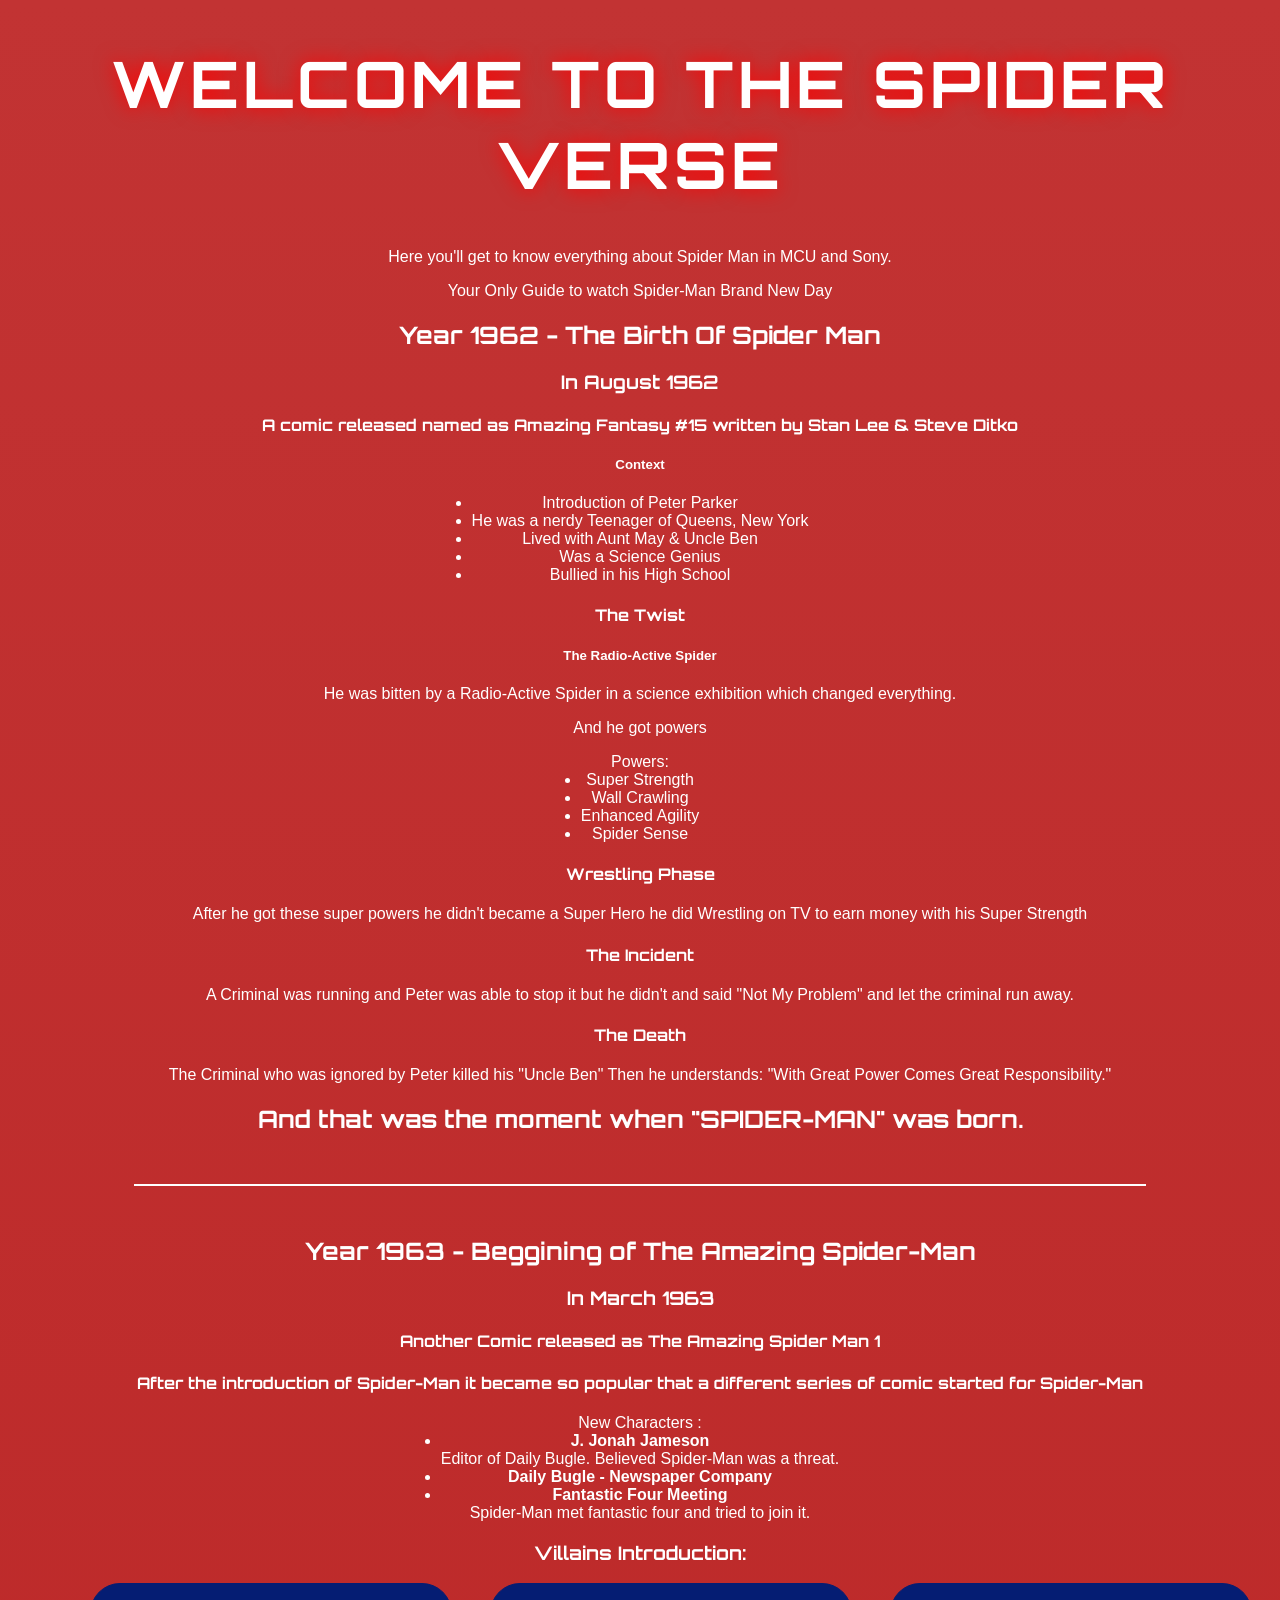
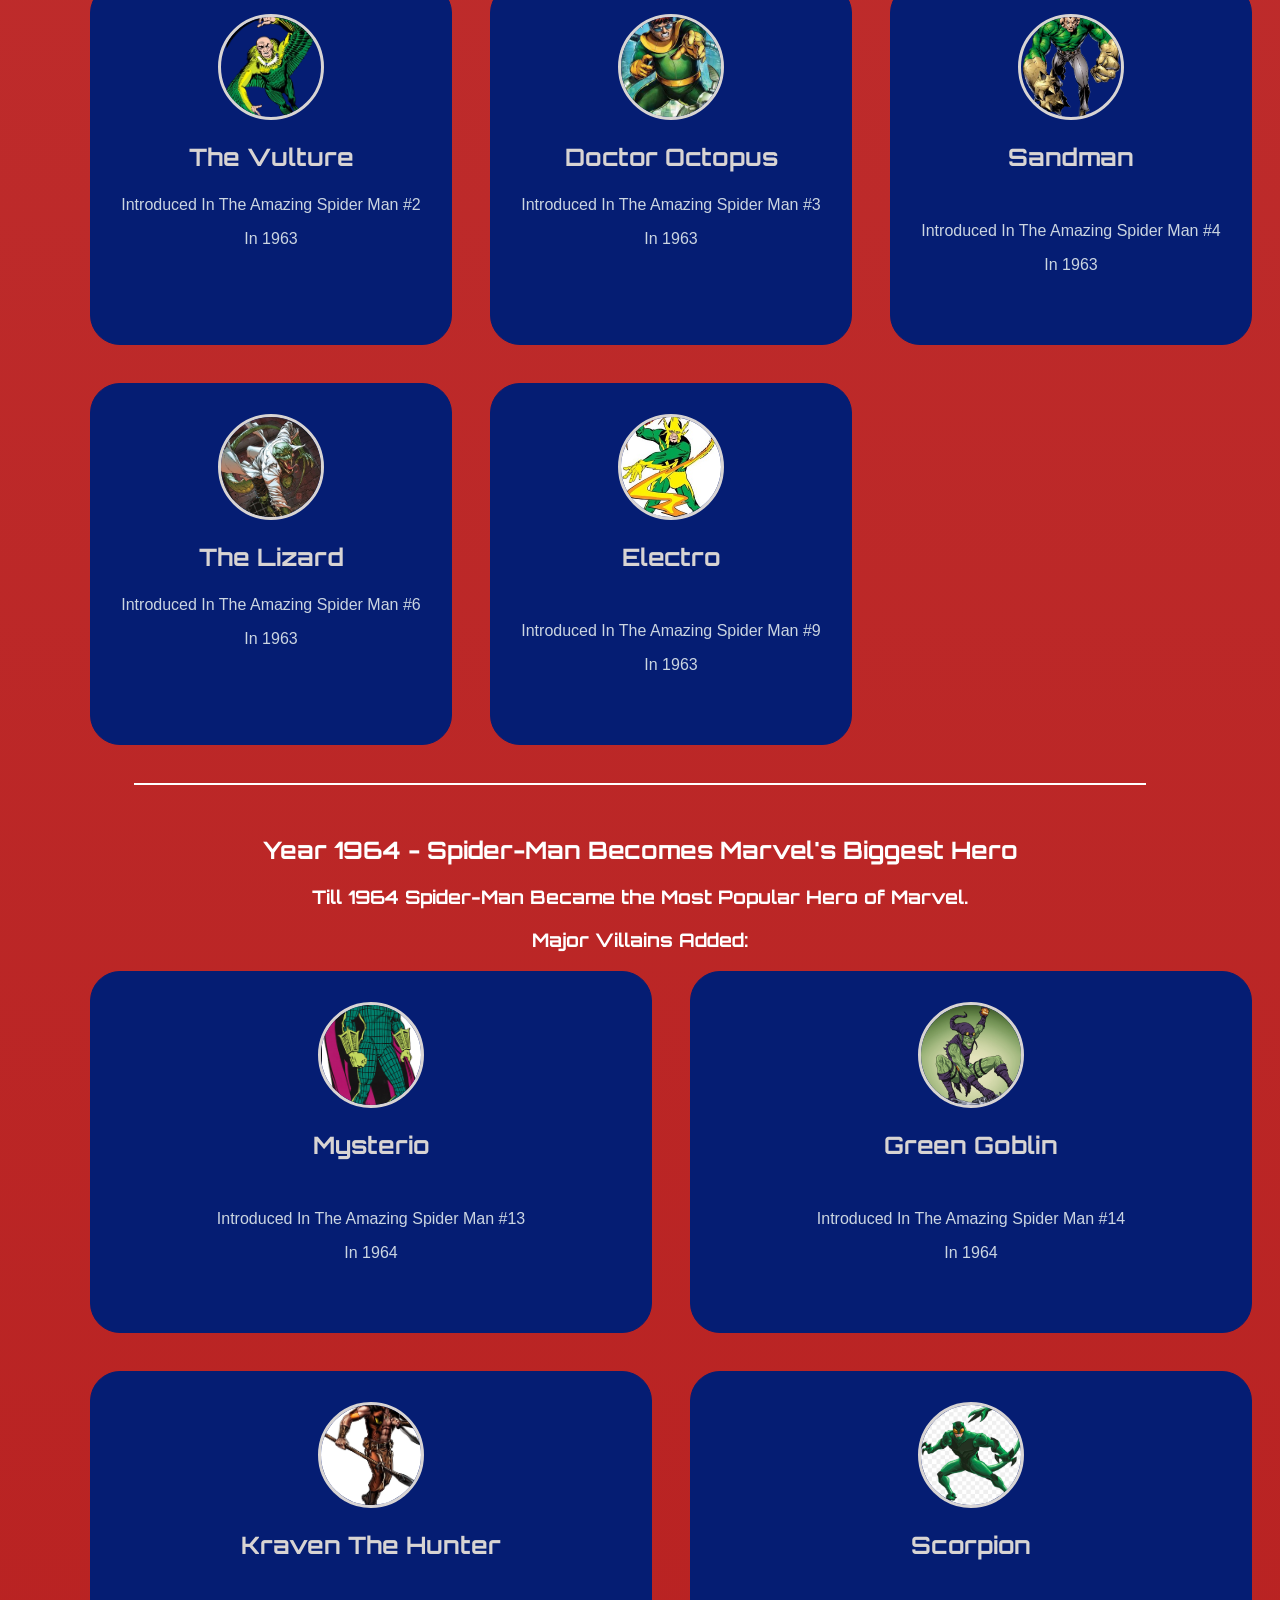
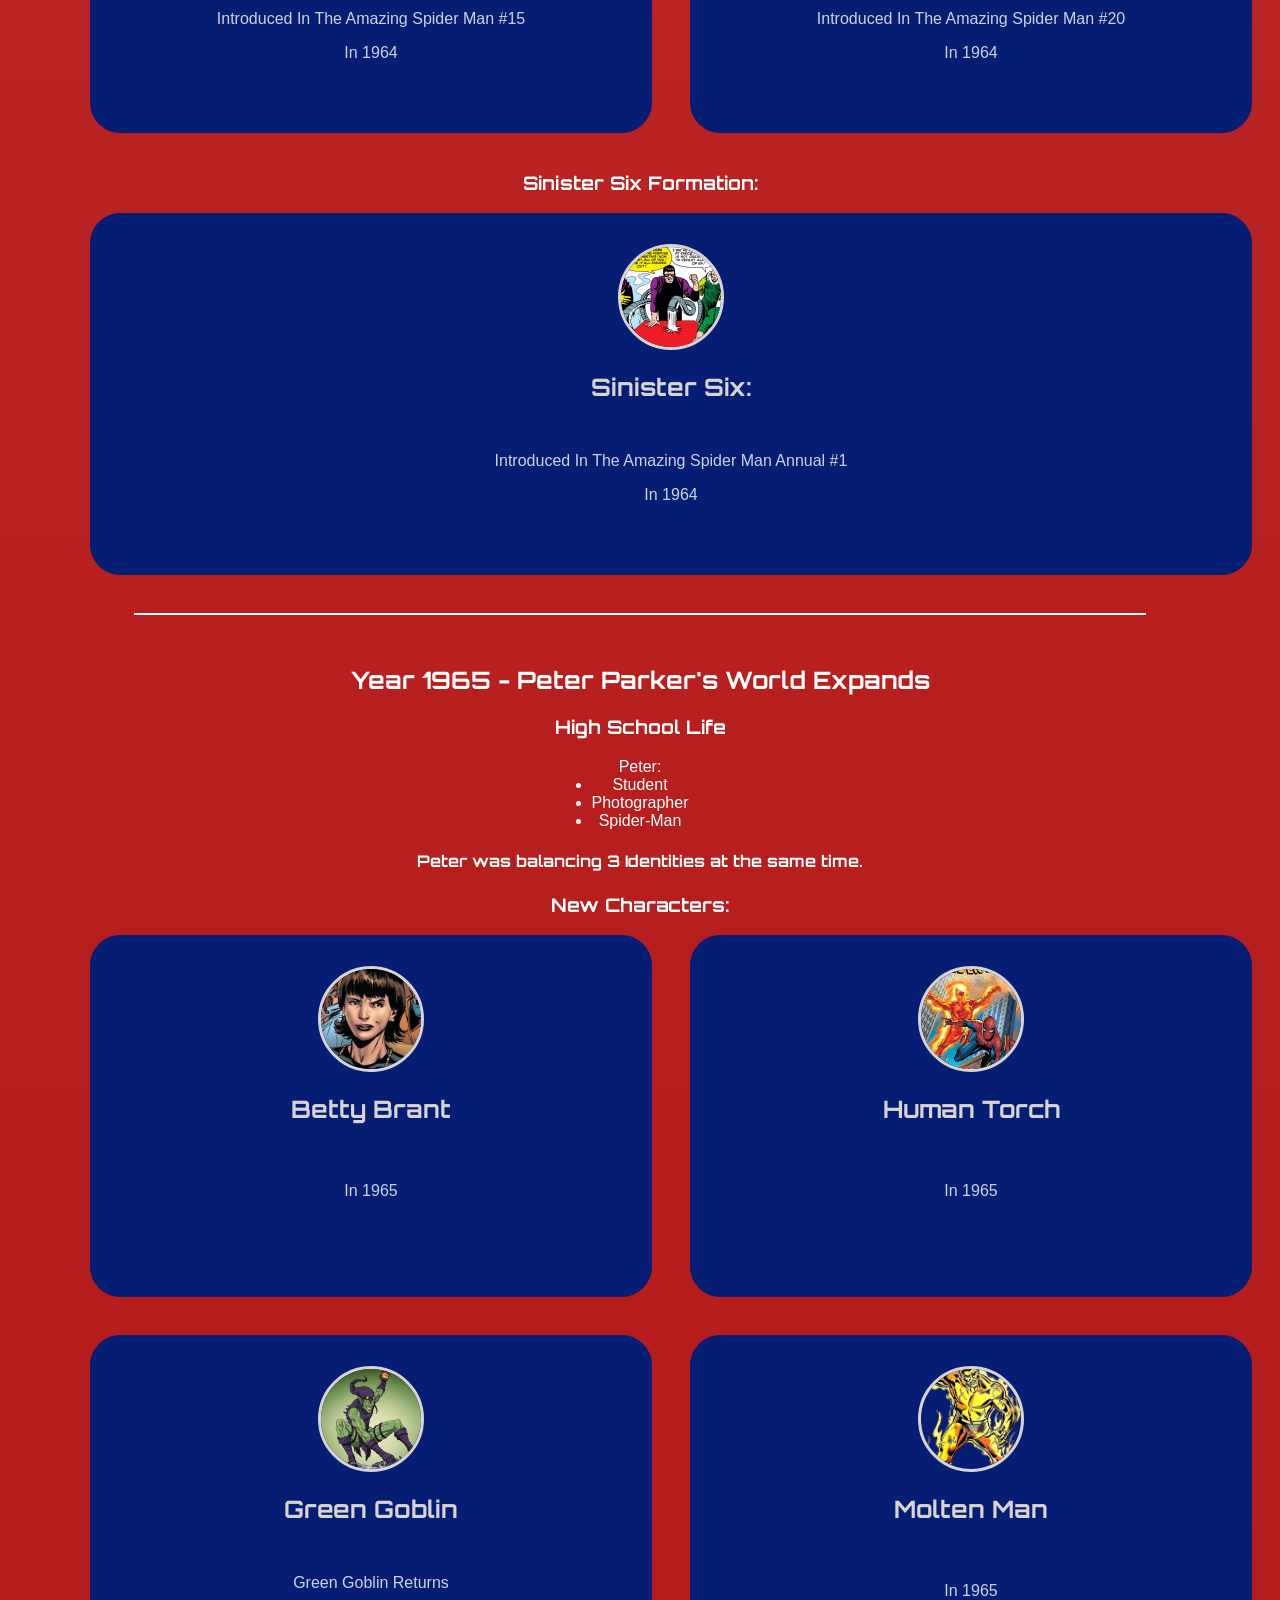
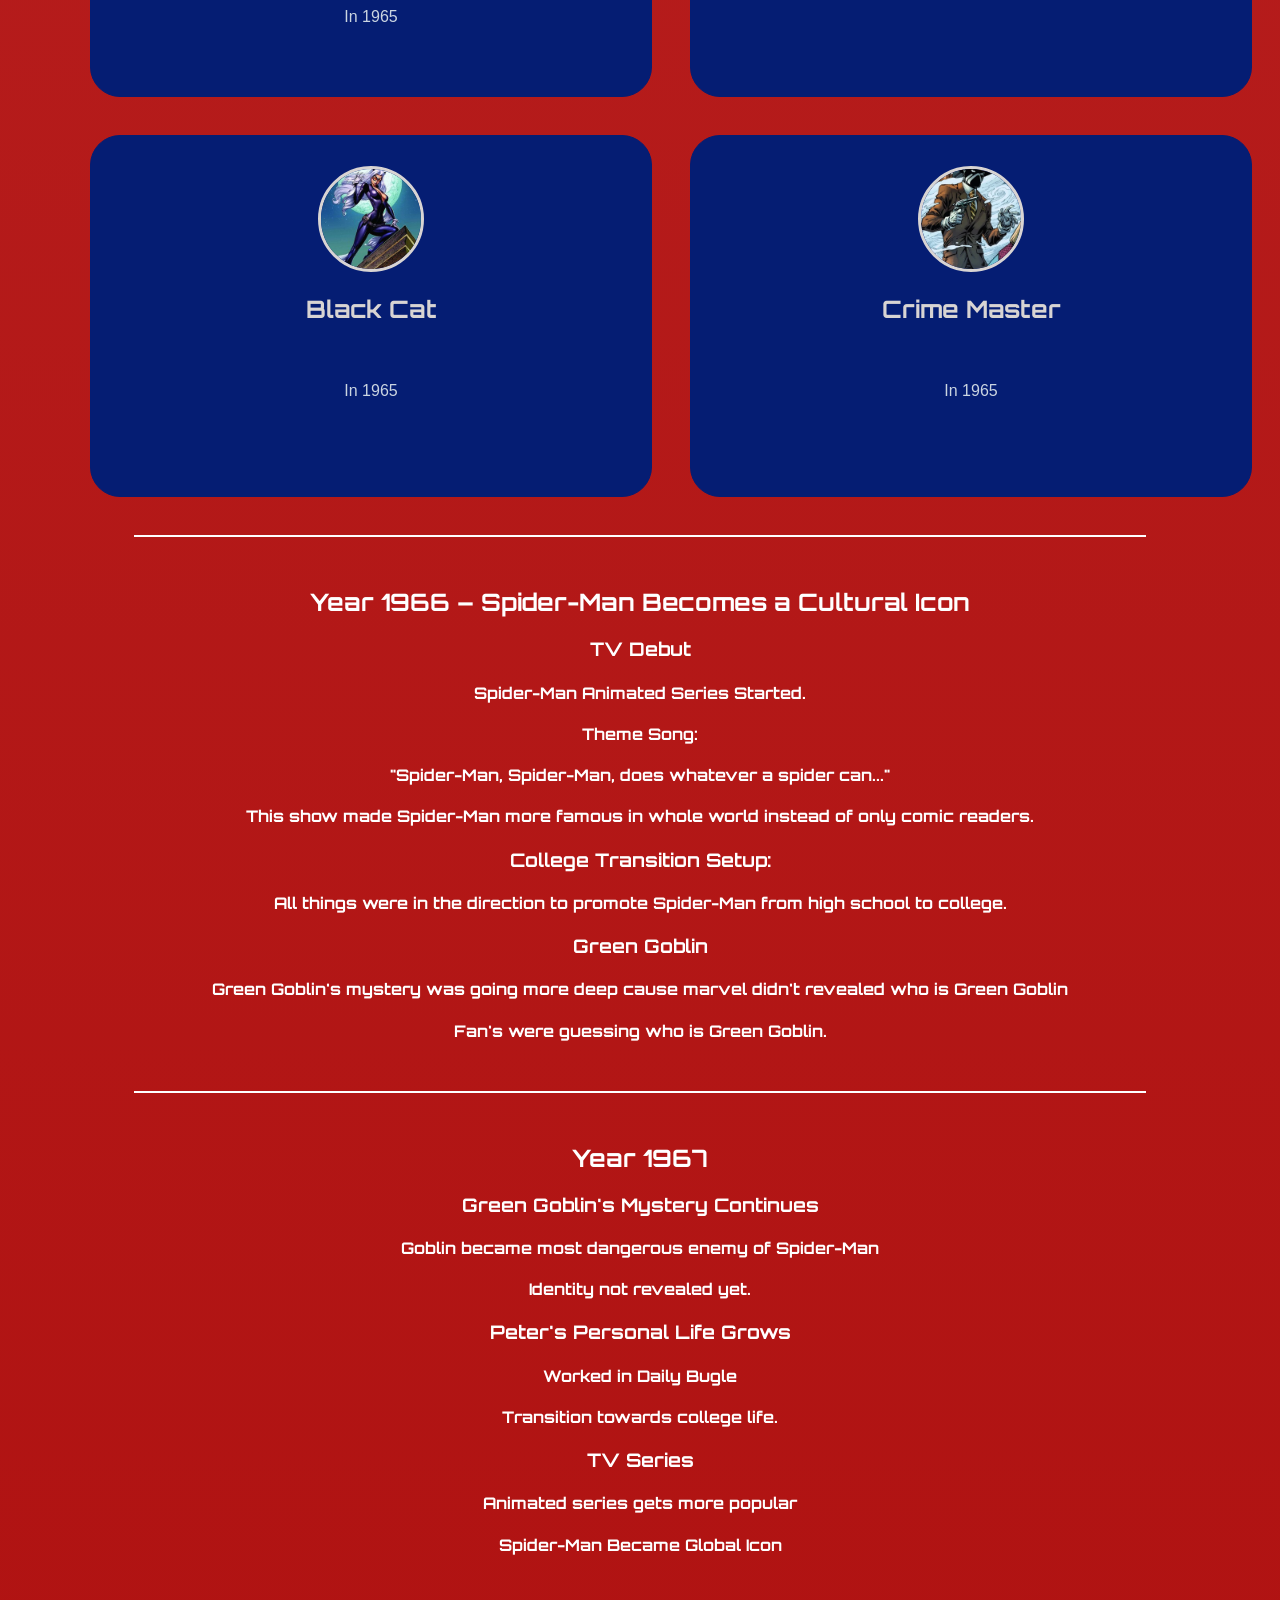
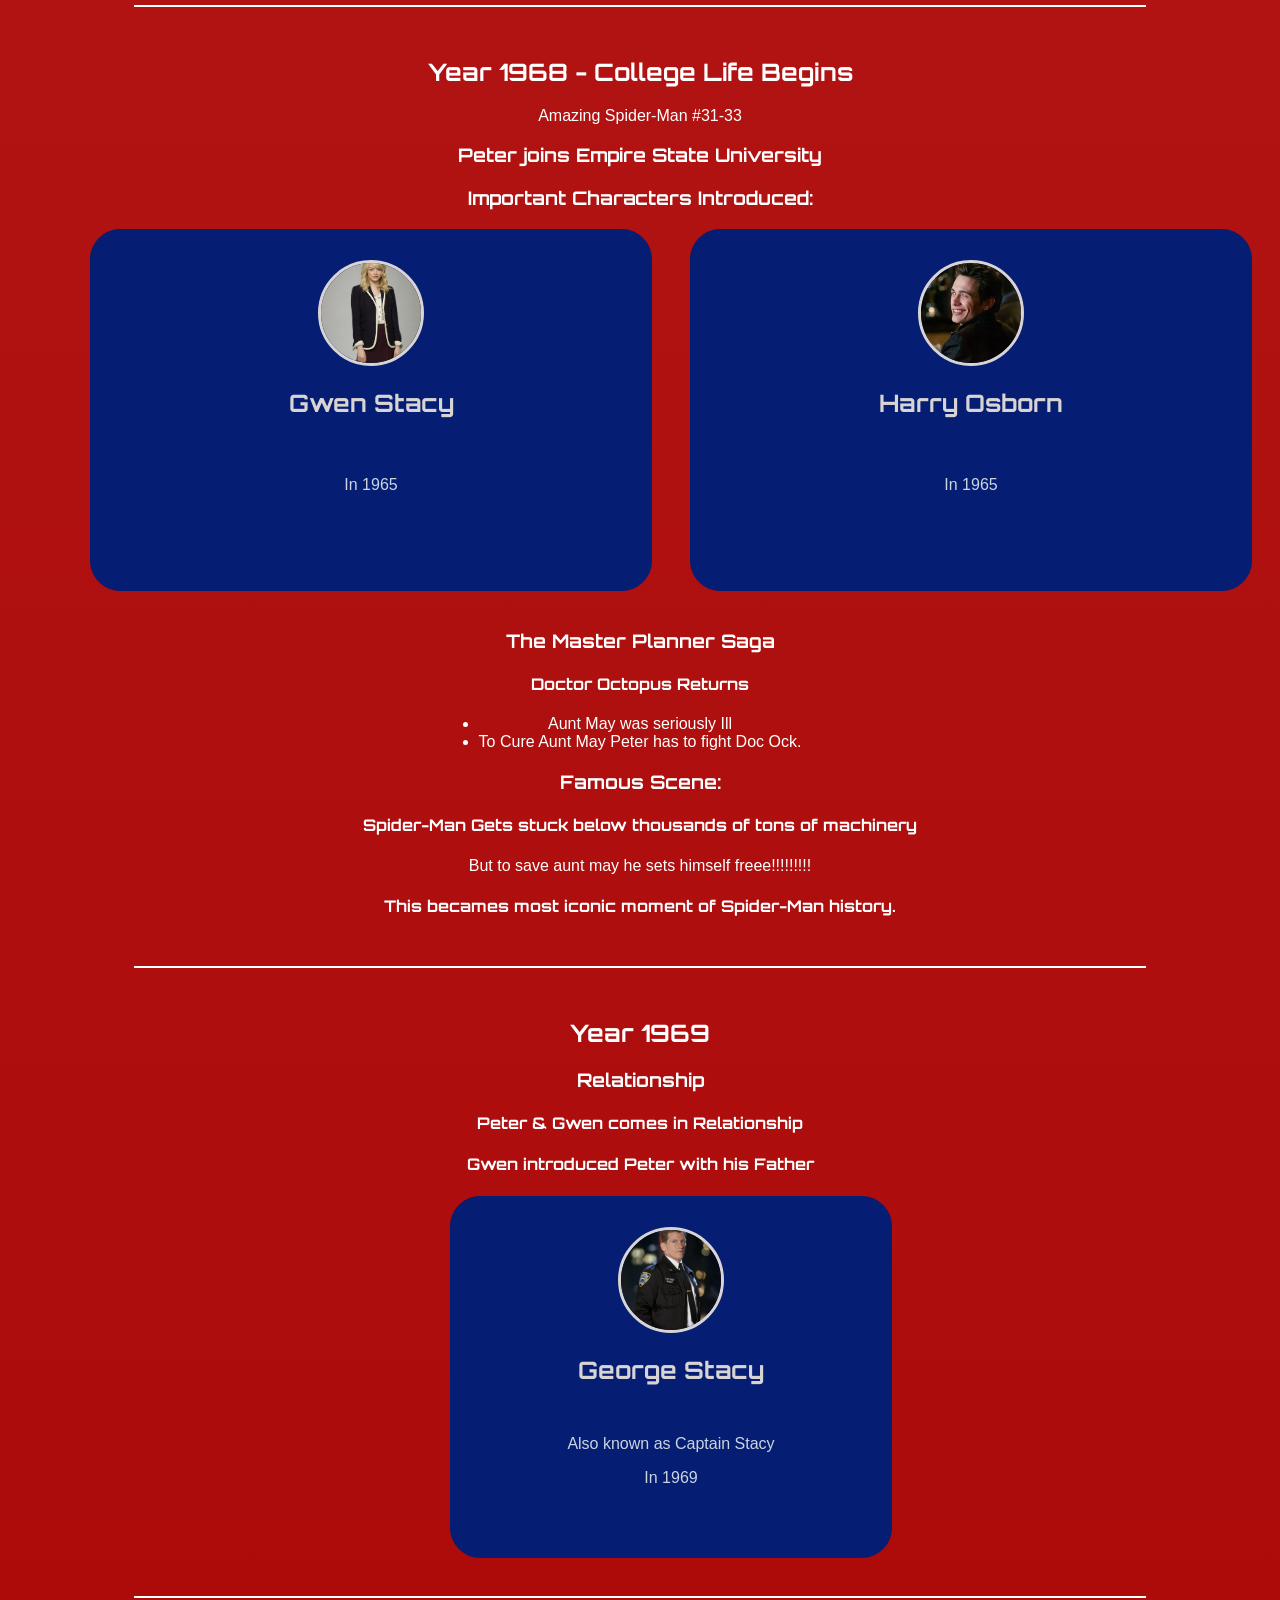
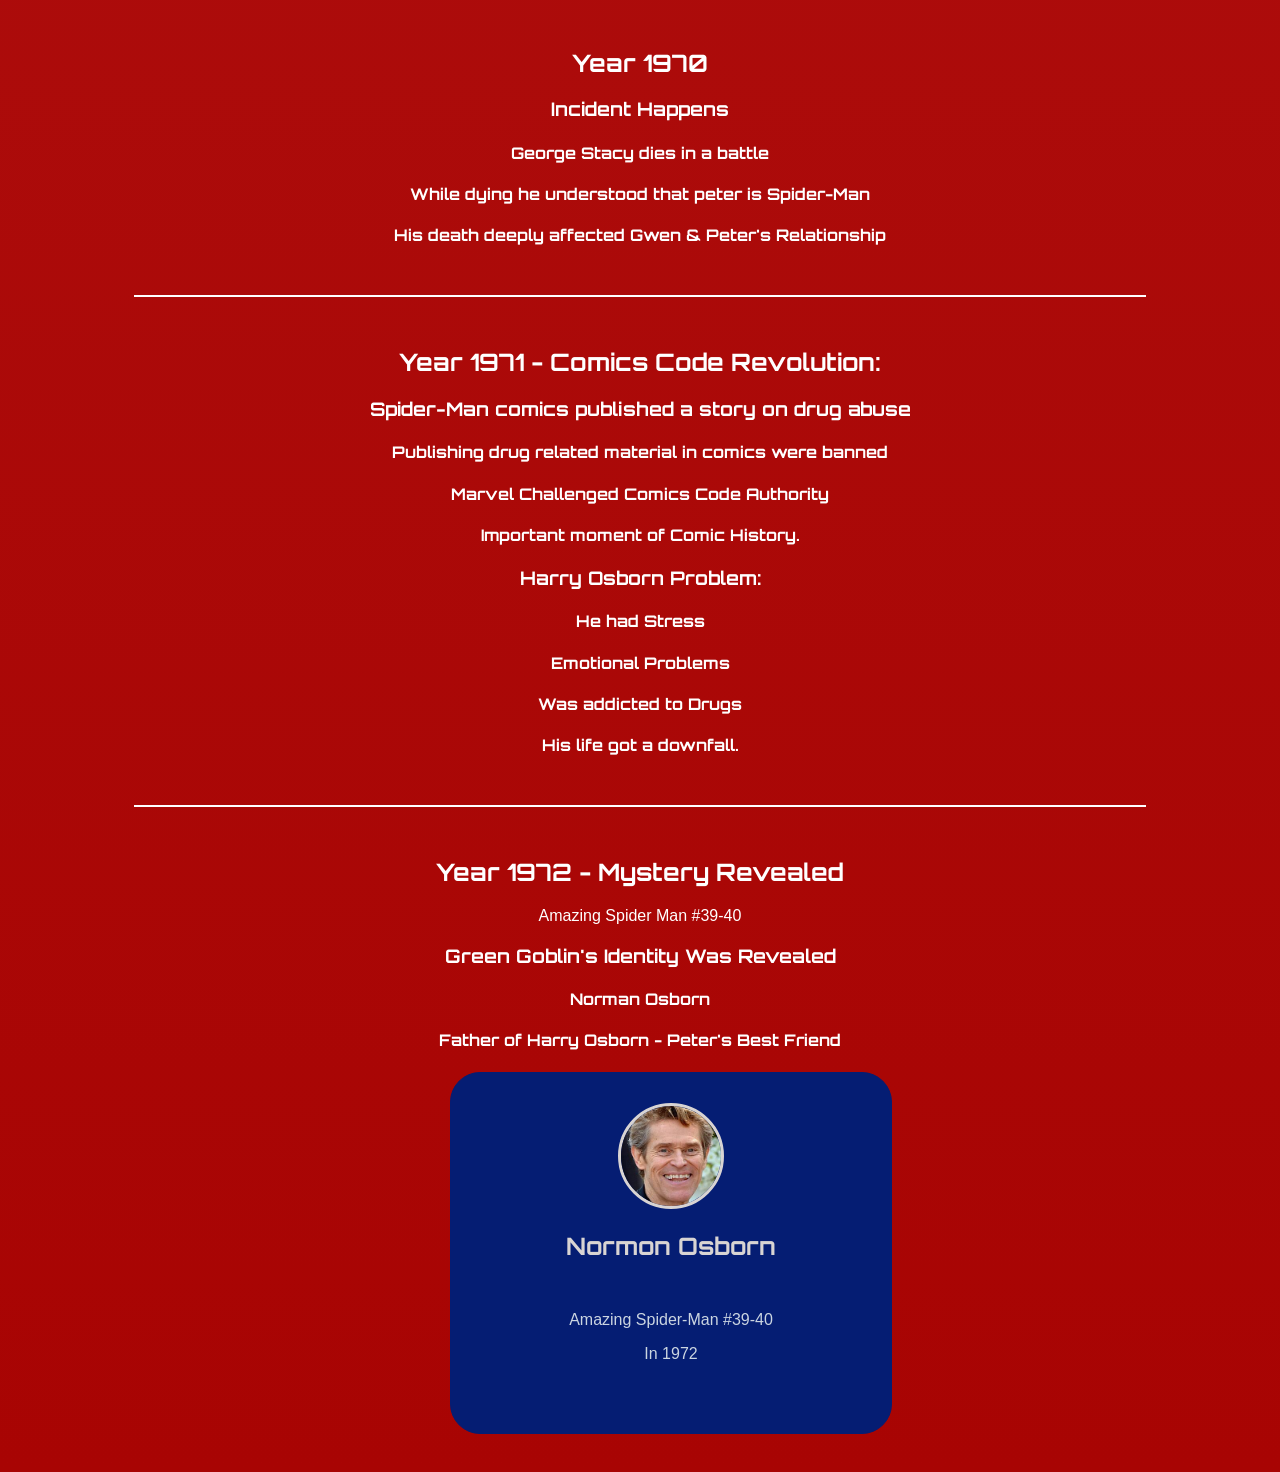
==== Comics Era.html @ 8f7ee45f "written till year 1972 many more to go currently its only comics page and my landind page, movie pag" ====
<!DOCTYPE html>

<html lang="en">

    <head>

        <title>The Spider Man Verse</title>
        <link rel="stylesheet" href="css/Comics Era.css">
        <link href="https://fonts.googleapis.com/css2?family=Orbitron:wght@400;700&display=swap" rel="stylesheet">

    </head>

    <body>

        <h1>Welcome to the Spider Verse</h1>
        <p>Here you'll get to know everything about Spider Man in MCU and Sony.</p>
        <p>Your Only Guide to watch Spider-Man Brand New Day</p>

        <h2>Year 1962 - The Birth Of Spider Man</h2>

        <h3>In August 1962</h3>

        <h4>A comic released named as Amazing Fantasy #15 written by Stan Lee & Steve Ditko</h4>

        <h5>Context</h5>
        <ul>

            <li>Introduction of Peter Parker</li>
            <li>He was a nerdy Teenager of Queens, New York</li>
            <li>Lived with Aunt May & Uncle Ben</li>
            <li>Was a Science Genius</li>
            <li>Bullied in his High School</li>


        </ul>

        <h4>The Twist</h4>
        <h5>The Radio-Active Spider</h5>

        <p>He was bitten by a Radio-Active Spider in a science exhibition which changed everything.</p>
        <p>And he got powers</p>

        <ul>Powers:

            <li>Super Strength</li>
            <li>Wall Crawling</li>
            <li>Enhanced Agility</li>
            <li>Spider Sense</li>

        </ul>

        <h4>Wrestling Phase</h4>

        <p>After he got these super powers he didn't became a Super Hero he did Wrestling on TV to earn money with his Super Strength</p>

        <h4>The Incident</h4>

        <p>A Criminal was running and Peter was able to stop it but he didn't and said "Not My Problem" and let the criminal run away.</p>

        <h4>The Death</h4>

        <p>The Criminal who was ignored by Peter killed his "Uncle Ben" 
            Then he understands:
            "With Great Power Comes Great Responsibility." </p>

        <h2>And that was the moment when "SPIDER-MAN" was born.</h2>

       <hr>

        <h2>Year 1963 - Beggining of The Amazing Spider-Man</h2>

        <h3>In March 1963</h3>

        <h4>Another Comic released as The Amazing Spider Man 1</h4>

        <h4>After the introduction of Spider-Man it became so popular that a different series of comic started for Spider-Man</h4>

        <ul>New Characters :

            <li>
                <strong>J. Jonah Jameson</strong>
                <br>
                Editor of Daily Bugle.
                Believed Spider-Man was a threat.
            </li>

            <li><strong>Daily Bugle - Newspaper Company</strong></li>

            <li><strong>Fantastic Four Meeting</strong>
                <br>
                Spider-Man met fantastic four and tried to join it.
            </li>

        </ul>

        <h3>Villains Introduction:</h3>

        <div class="villains-grid-comics-1963">

            <div class="flip-card">

                <div class="flip-inner">

                    <div class="flip-front">

                        <img src="assets/images/villains/Vulture__Adrian_Toomes_-removebg-preview.png">

                        <h3>The Vulture</h3>

                        <p>Introduced In The Amazing Spider Man #2</p>

                        <p>In 1963</p>

                    </div>

                    <div class="flip-back">

                        <p>
                        First Super Powered Villain.
                        </p>

                    </div>

                </div>

            </div>

            <div class="flip-card">

                <div class="flip-inner">

                    <div class="flip-front">

                        <img src="assets/images/villains/Dr._Octopus_Marvel.jpg">

                        <h3>Doctor Octopus</h3>

                        <p>Introduced In The Amazing Spider Man #3</p>

                        <p>In 1963</p>

                    </div>

                    <div class="flip-back">

                        <p>Otto Octavius</p>
                        <p>Four mechanical arms</p>
                        <p>One of the Greatest villain of Spider-Man.</p>
                        

                    </div>

                </div>

            </div>

            <div class="flip-card">

                <div class="flip-inner">

                    <div class="flip-front">

                        <img src="assets/images/villains/Sandman_(Marvel_Comics_character).png">

                        <h3>Sandman</h3>
                        <br>

                        <p>Introduced In The Amazing Spider Man #4</p>

                        <p>In 1963</p>

                    </div>

                    <div class="flip-back">

                        <p>
                        Can convert his body into sand
                        </p>

                    </div>

                </div>

            </div>

            <div class="flip-card">

                <div class="flip-inner">

                    <div class="flip-front">

                        <img src="assets/images/villains/Lizard_(Curt_Connors).jpg">

                        <h3>The Lizard</h3>

                        <p>Introduced In The Amazing Spider Man #6</p>

                        <p>In 1963</p>

                    </div>

                    <div class="flip-back">

                        <p>Dr. Curt Connors</p>
                        <p>Also he was Peter's Mentor.</p>
                        

                    </div>

                </div>

            </div>

            <div class="flip-card">

                <div class="flip-inner">

                    <div class="flip-front">

                        <img src="assets/images/villains/Electro_(Max_Dillon).png">

                        <h3>Electro</h3>
                        <br>

                        <p>Introduced In The Amazing Spider Man #9</p>

                        <p>In 1963</p>

                    </div>

                    <div class="flip-back">

                        <p>
                        Electricity powers.
                        </p>

                    </div>

                </div>

            </div>

        </div>

        <hr>

    <h2>Year 1964 - Spider-Man Becomes Marvel's Biggest Hero</h2>

    <h3>Till 1964 Spider-Man Became the Most Popular Hero of Marvel.</h3>

    <h3>Major Villains Added:</h3>

        <div class="villains-grid-comics-1964">

            <div class="flip-card">

                <div class="flip-inner">

                    <div class="flip-front">

                        <img src="assets/images/villains/Mysterio.png">

                        <h3>Mysterio</h3>
                        <br>

                        <p>Introduced In The Amazing Spider Man #13</p>

                        <p>In 1964</p>

                    </div>

                    <div class="flip-back">

                        <p>Can ceate Illustions</p>
                        <p>Special Effects Expert.</p>
                       

                    </div>

                </div>

            </div>

            <div class="flip-card">

                <div class="flip-inner">

                    <div class="flip-front">

                        <img src="assets/images/villains/green goblin.jpg">

                        <h3>Green Goblin</h3>
                        <br>

                        <p>Introduced In The Amazing Spider Man #14</p>

                        <p>In 1964</p>

                    </div>

                    <div class="flip-back">

                        <p>Future Arch Enemy</p>
                        <p>Identity not revealed yet.</p>
                        

                    </div>

                </div>

            </div>

            <div class="flip-card">

                <div class="flip-inner">

                    <div class="flip-front">

                        <img src="assets/images/villains/Kraven The Hunter.png">

                        <h3>Kraven The Hunter</h3>
                        <br>

                        <p>Introduced In The Amazing Spider Man #15</p>

                        <p>In 1964</p>

                    </div>

                    <div class="flip-back">

                        <p>
                        Hunter Who wanted to make Spider-Man a Trophy.
                        </p>

                    </div>

                </div>

            </div>

            <div class="flip-card">

                <div class="flip-inner">

                    <div class="flip-front">

                        <img src="assets/images/villains/Scorpion.png">

                        <h3>Scorpion</h3>
                        <br>

                        <p>Introduced In The Amazing Spider Man #20</p>

                        <p>In 1964</p>

                    </div>

                    <div class="flip-back">

                        <p>
                        Wad a Result of J. Jonah Jameson's Experiment.
                        </p>

                    </div>

                </div>

            </div>

        </div>

        <h3>Sinister Six Formation:</h3>

            <div class="villains-grid-comics-1964-team">

                <div class="flip-card">

                    <div class="flip-inner">

                        <div class="flip-front">
                            

                            <img src="assets/images/villains/sinister six team.webp">

                            <h3>Sinister Six:</h3>
                            <br>

                            <p>Introduced In The Amazing Spider Man Annual #1</p>

                            <p>In 1964</p>

                        </div>

                        <div class="flip-back team-back">

                            <h3>First Villian Team.</h3>
                            <p>Members:</p>

                                <div class="team">
                            
                                    <div class="team-member">
                                        <img src="assets/images/villains/Dr._Octopus_Marvel.jpg" class="team-image">
                                            Doctor Octopus
                                    </div>

                                    <div class="team-member">
                                        <img src="assets/images/villains/Vulture__Adrian_Toomes_-removebg-preview.png"  class="team-image">
                                        Vulture
                                    </div>

                                    <div class="team-member">
                                        <img src="assets/images/villains/Electro_(Max_Dillon).png"  class="team-image">
                                        Electro
                                    </div>

                                    <div class="team-member">
                                        <img src="assets/images/villains/Mysterio.png"  class="team-image">
                                        Mysterio
                                    </div>

                                    <div class="team-member">
                                        <img src="assets/images/villains/Sandman_(Marvel_Comics_character).png"  class="team-image">
                                        Sandman
                                    </div>

                                    <div class="team-member">
                                        <img src="assets/images/villains/Kraven The Hunter.png"  class="team-image">
                                        Kraven
                                    </div>

                                </div>

                        </div>

                    </div>

                </div>
            
            </div>

        <hr>

        <h2>Year 1965 - Peter Parker's World Expands</h2>
            
            <h3>High School Life</h3>

            <ul>Peter:

                <li>Student</li>
                <li>Photographer</li>
                <li>Spider-Man</li>

            </ul>

            <h4>Peter was balancing 3 Identities at the same time.</h4>

            <h3>New Characters:</h3>

            <div class="friends-grid-comics-1965">

            <div class="flip-card">

                <div class="flip-inner">

                    <div class="flip-front">

                        <img src="assets/images/villains/Bettybrant.jpg">

                        <h3>Betty Brant</h3>
                        <br>

                        <p></p>

                        <p>In 1965</p>

                    </div>

                    <div class="flip-back">

                        <p>Peter's early love interest</p>
                        <p>Worked in Daily Bugle.</p>
                        

                    </div>

                </div>

            </div>

            <div class="flip-card">

                <div class="flip-inner">

                    <div class="flip-front">

                        <img src="assets/images/villains/human torch.jpg">

                        <h3>Human Torch</h3>
                        <br>

                        <p></p>

                        <p>In 1965</p>

                    </div>

                    <div class="flip-back">

                        <p>Spider Man and Human Torch's Friendship</p>
                        <p>Spider Man and Human Torch's Rivalry.</p>
                        

                    </div>

                </div>

            </div>

        </div>

        <div class="villains-grid-comics-1965">

            <div class="flip-card">

                <div class="flip-inner">

                    <div class="flip-front">

                        <img src="assets/images/villains/green goblin.jpg">

                        <h3>Green Goblin</h3>
                        <br>

                        <p>Green Goblin Returns</p>

                        <p>In 1965</p>

                    </div>

                    <div class="flip-back">

                        <p>Started Attacking Repeatedly</p>
                        <p>Started being Popular.</p>
                        

                    </div>

                </div>

            </div>

            <div class="flip-card">

                <div class="flip-inner">

                    <div class="flip-front">

                        <img src="assets/images/villains/Molten_Man_(Mark_Raxton).png">

                        <h3>Molten Man</h3>
                        <br>

                        <p></p>

                        <p>In 1965</p>

                    </div>

                    <div class="flip-back">

                        <p>Former lab assistant to Spencer Smythe</p>
                        <p>Metallic Alloy spilled over His body and was absorbed into his skin..</p>
                        

                    </div>

                </div>

            </div>

            <div class="flip-card">

                <div class="flip-inner">

                    <div class="flip-front">

                        <img src="assets/images/villains/Black_Cat_(Ultimate_Marvel_character).jpg">

                        <h3>Black Cat</h3>
                        <br>

                        <p></p>

                        <p>In 1965</p>

                    </div>

                    <div class="flip-back">

                        <p></p>
                        <p></p>
                        

                    </div>

                </div>

            </div>

            <div class="flip-card">

                <div class="flip-inner">

                    <div class="flip-front">

                        <img src="assets/images/villains/crime master.webp">

                        <h3>Crime Master</h3>
                        <br>

                        <p></p>

                        <p>In 1965</p>

                    </div>

                    <div class="flip-back">

                        <p></p>
                        <p></p>
                        

                    </div>

                </div>

            </div>

        </div>

        <hr>

        <h2>Year 1966 – Spider-Man Becomes a Cultural Icon</h2>

            <h3>TV Debut</h3>
                <h4>Spider-Man Animated Series Started.</h4>
                <h4>Theme Song:</h4>
                <h4>"Spider-Man, Spider-Man, does whatever a spider can..."</h4>
                <h4>This show made Spider-Man more famous in whole world instead of only comic readers.</h4>

            <h3>College Transition Setup:</h3>
                <h4>All things were in the direction to promote Spider-Man from high school to college.</h4>

            <h3>Green Goblin</h3>
                <h4>Green Goblin's mystery was going more deep cause marvel didn't revealed who is Green Goblin</h4>
                <h4>Fan's were guessing who is Green Goblin.</h4>

        <hr>

        <h2>Year 1967</h2>

            <h3>Green Goblin's Mystery Continues</h3>
                <h4>Goblin became most dangerous enemy of Spider-Man</h4>
                <h4>Identity not revealed yet.</h4>

            <h3>Peter's Personal Life Grows</h3>
                <h4>Worked in Daily Bugle</h4>
                <h4>Transition towards college life.</h4>

            <h3>TV Series</h3>
                <h4>Animated series gets more popular</h4>
                <h4>Spider-Man Became Global Icon</h4>

        <hr>

        <h2>Year 1968 - College Life Begins</h2>

        <p>Amazing Spider-Man #31-33</p>

            <h3>Peter joins Empire State University</h3>

            <h3>Important Characters Introduced:</h3>

            <div class="friends-grid-comics-1968">

                <div class="flip-card">

                    <div class="flip-inner">

                        <div class="flip-front">

                            <img src="assets/images/villains/gwen stacy.jpg">

                            <h3>Gwen Stacy</h3>
                            <br>

                            <p></p>

                            <p>In 1965</p>

                        </div>

                        <div class="flip-back">

                            <p>Peter's Classmate</p>
                            <p></p>
                        

                        </div>

                    </div>

                </div>

                <div class="flip-card">

                    <div class="flip-inner">

                        <div class="flip-front">

                            <img src="assets/images/villains/harry osborn.jpg">

                            <h3>Harry Osborn</h3>
                            <br>

                            <p></p>

                            <p>In 1965</p>

                        </div>

                        <div class="flip-back">

                            <p>Peter's Classmate</p>
                            <p></p>
                        

                        </div>

                    </div>

                </div>

            </div>

            <h3>The Master Planner Saga</h3>

                <h4>Doctor Octopus Returns</h4>

                <ul>

                    <li>Aunt May was seriously Ill</li>
                    <li>To Cure Aunt May Peter has to fight Doc Ock.</li>

                </ul>

            <h3>Famous Scene:</h3>
                <h4>Spider-Man Gets stuck below thousands of tons of machinery</h4>
                <p>But to save aunt may he sets himself freee!!!!!!!!!</p>
                <h4>This becames most iconic moment of Spider-Man history.</h4>

        <hr>

        <h2>Year 1969</h2>
            
            <h3>Relationship</h3>
                <h4>Peter & Gwen comes in Relationship</h4>
                <h4>Gwen introduced Peter with his Father</h4>

            <div class="friends-grid-comics-1969">

                <div class="flip-card">

                    <div class="flip-inner">

                        <div class="flip-front">

                            <img src="assets/images/villains/CaptainGeorgeStacy-TASM.webp">

                            <h3>George Stacy</h3>
                            <br>

                            <p>Also known as Captain Stacy</p>

                            <p>In 1969</p>

                        </div>

                        <div class="flip-back">

                            <p>Police Captain</p>
                            <p>Gwen's Father</p>
                            <p>Belived that Spider-Man is a villain not hero</p>
                            <p>Didn't knew that Peter Parker is Spider Man till now.</p>
                        
                        </div>

                    </div>

                </div>

            </div>
            
    <hr>

    <h2>Year 1970</h2>

            <h3>Incident Happens</h3>
                <h4>George Stacy dies in a battle</h4>
                <h4>While dying he understood that peter is Spider-Man</h4>
                <h4>His death deeply affected Gwen & Peter's Relationship</h4>

    <hr>

    <h2>Year 1971 - Comics Code Revolution:</h2>

            <h3>Spider-Man comics published a story on drug abuse</h3>
                <h4>Publishing drug related material in comics were banned</h4>
                <h4>Marvel Challenged Comics Code Authority</h4>
                <h4>Important moment of Comic History.</h4>

            <h3>Harry Osborn Problem:</h3>
                <h4>He had Stress</h4>
                <h4>Emotional Problems</h4>
                <h4>Was addicted to Drugs</h4>
                <h4>His life got a downfall.</h4>

    <hr>

    <h2>Year 1972 - Mystery Revealed</h2>

    <p>Amazing Spider Man #39-40</p>

            <h3>Green Goblin's Identity Was Revealed</h3>
                <h4>Norman Osborn</h4>
                <h4>Father of Harry Osborn - Peter's Best Friend</h4>
                
                <div class="Green-Goblin-Reveal-1972">

                    <div class="flip-card">

                        <div class="flip-inner">

                            <div class="flip-front">

                                <img src="assets/images/villains/norman osborn.jpg">

                                <h3>Normon Osborn</h3>
                                <br>

                                <p>Amazing Spider-Man #39-40</p>

                                <p>In 1972</p>

                            </div>

                            <div class="flip-back">

                                <p>Father of Harry Osborn</p>
                                <p>Green Goblin = Norman Osborn</p>
                                <p>Wanted to kill peter as Green Goblin</p>
                                <p>Forgets everything after the fight when he converts back into Norman.</p>
                        

                            </div>

                        </div>

                    </div>

                </div>    
                
    </body>

</html>
---- css/Comics Era.css ----
body{
    background:
    linear-gradient(
    180deg,
    #c23333,
    #a80403
    );

    color:white;

    font-family:Arial, sans-serif;

    text-align: center;
}

/* Villain Comic Grid */

.villains-grid-comics-1963{
  display:grid;

  grid-template-columns:
  repeat(3,1fr);

  gap:100px;

  width:90%;

  max-width:1100px;

  margin:0 auto 100px;
}

/* MOBILE */

@media(max-width:700px){

  .villains-grid-comics-1963,
  .villains-grid-comics-1964{
  grid-template-columns:1fr;
}

}

/* FLIP CARDS */

.flip-card{
  perspective:1500px;
  
}

.flip-inner{
  position:relative;

  width:100%;
  height:300px;

  transition:transform 0.7s;

  transform-style:preserve-3d;
}

.flip-card:hover .flip-inner{
  transform:rotateY(180deg);
}

.flip-front,
.flip-back{

  position:absolute;

  width:100%;
  height:100%;

  backface-visibility:hidden;

  border-radius:30px;

  padding:30px;

  text-align:center;

  background: #051d73;

  border:1px solid #051d73;
}

.flip-front img{
  width:100px;
  height:100px;

  border-radius:50%;

  object-fit:cover;

  border:3px solid #d8d4d3;
}

.flip-front h3{
  margin-top:18px;

  color: #d8d4d3;

  font-family:'Orbitron';

  font-size:24px;
}

.flip-front p{
  margin-top:8px;
  color:#CBD5E1;
}

.flip-back{
  transform:rotateY(180deg);

  display:flex;
  flex-direction:column;
  justify-content:center;
  align-items:center;

  background:
    linear-gradient(
    135deg,
    #051d73,
    #0a2c9c
);
}

.flip-back p{
  color:white;
  line-height:1.8;
}

.villains-grid-comics-1964{
  display:grid;

  grid-template-columns:
  repeat(2,1fr);

  gap:100px;

  width:90%;

  max-width:1100px;

  margin:0 auto 100px;
}

ul {
    display: table;
    margin: 0 auto;
    padding: 0;
}

hr{
    border:none;
    height:2px;
    background:white;
    width:80%;
    margin:50px auto;
}

h1{
  font-size: 4rem;
  color: white;
  text-transform: uppercase;
  letter-spacing: 4px;
  text-shadow: 0 0 20px red;
}

h1,h2,h3,h4{
  font-family:'Orbitron',sans-serif;
}

.villains-grid-comics-1964-team{
  display:grid;

  grid-template-columns:
  repeat(1,1fr);

  gap:100px;

  width:90%;

  max-width:1100px;

  margin:0 auto 100px;
}

.team{
  display:grid;
  grid-template-columns:repeat(6,1fr);
  gap:20px;
  text-align:center;
}

.team-member{
  display:flex;
  flex-direction:column;
  align-items:center;
}

.team-image{
  width:80px;
  height:80px;
  border-radius:50%;
  object-fit:cover;
}

.team-member p{
  margin-top:10px;
  font-size:14px;
  color:white;
}

.team-back{
  justify-content:flex-start;
  padding-top:20px;
}

.friends-grid-comics-1965 {
  display:grid;

  grid-template-columns:
  repeat(2,1fr);

  gap:100px;

  width:90%;

  max-width:1100px;

  margin:0 auto 100px;
}

.villains-grid-comics-1965{
  display:grid;

  grid-template-columns:
  repeat(2,1fr);

  gap:100px;

  width:90%;

  max-width:1100px;

  margin:0 auto 100px;
}

.friends-grid-comics-1968 {
  display:grid;

  grid-template-columns:
  repeat(2,1fr);

  gap:100px;

  width:90%;

  max-width:1100px;

  margin:0 auto 100px;
}

.friends-grid-comics-1969 {
  display:grid;

  grid-template-columns:
  repeat(1,1fr);

  gap:100px;

  width:30%;

  max-width:1100px;

  margin:0 auto 100px;
}

.Green-Goblin-Reveal-1972 {
  display:grid;

  grid-template-columns:
  repeat(1,1fr);

  gap:100px;

  width:30%;

  max-width:1100px;

  margin:0 auto 100px;
}
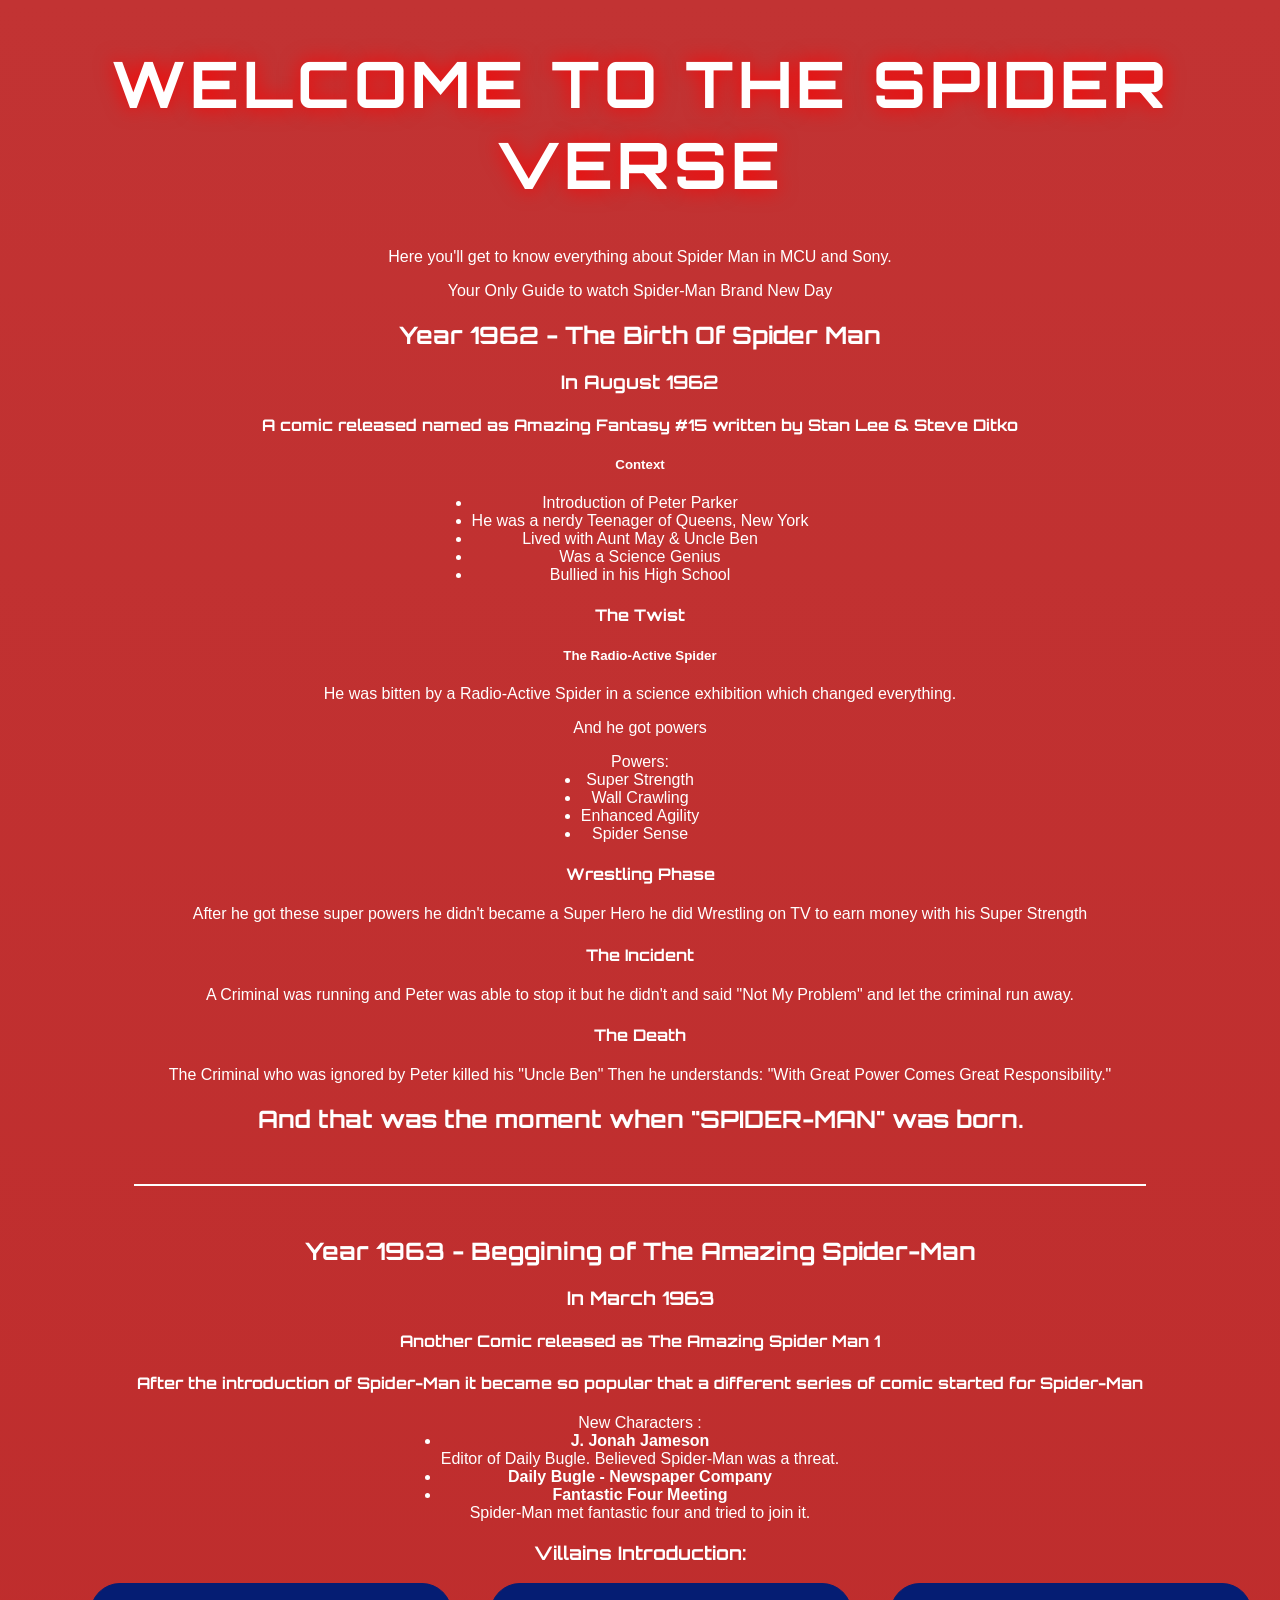
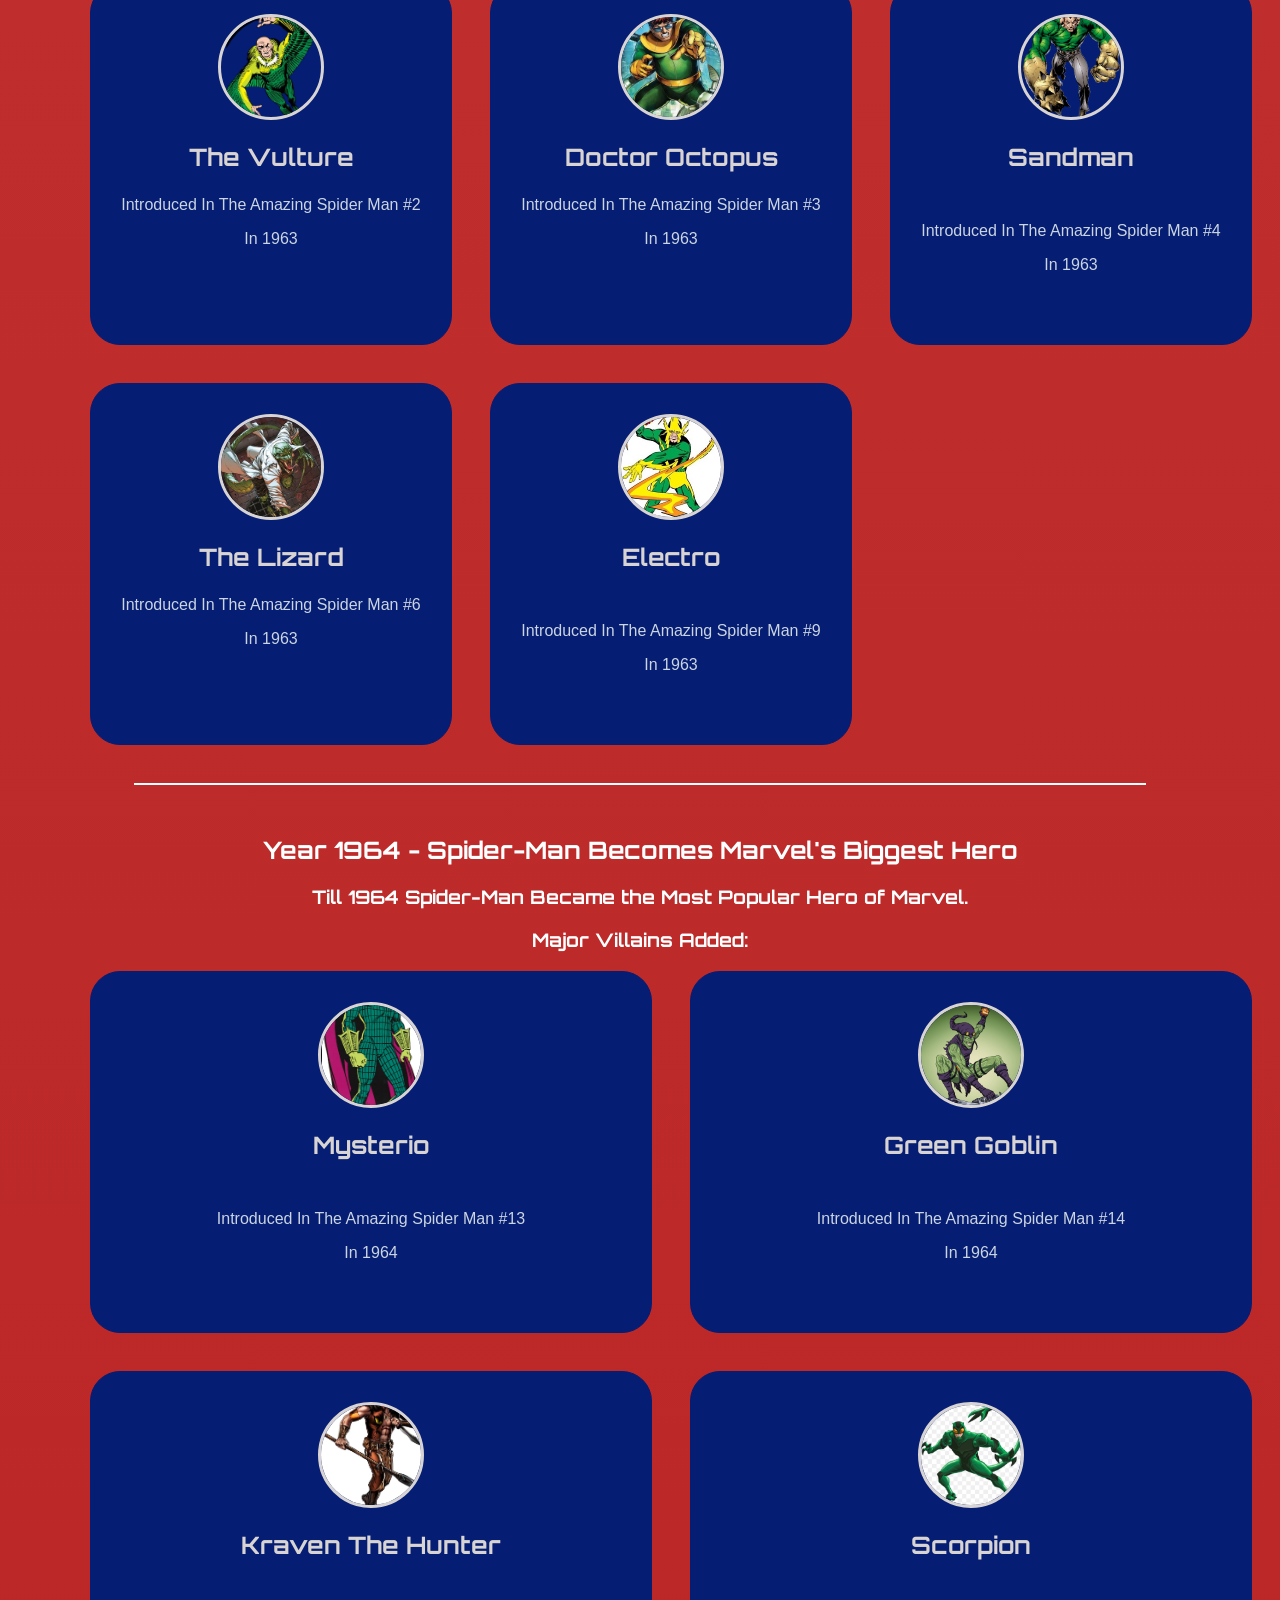
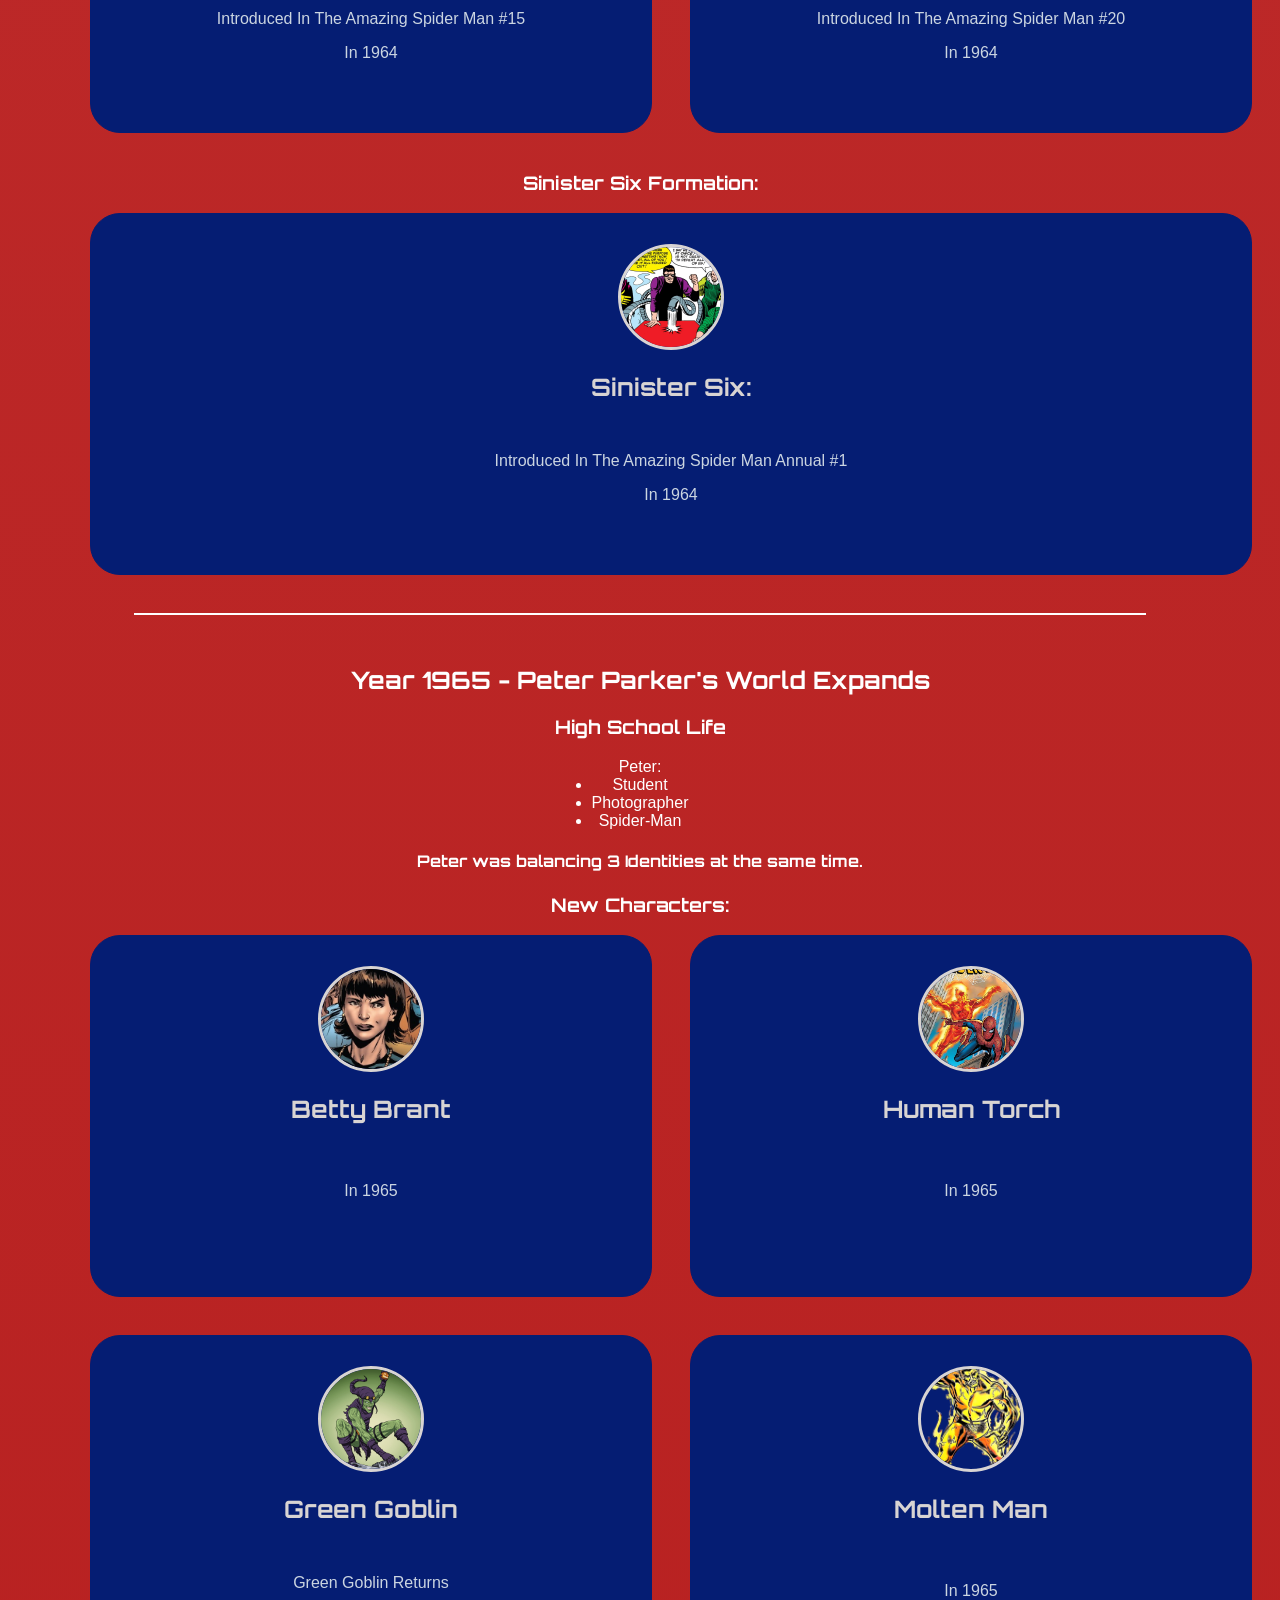
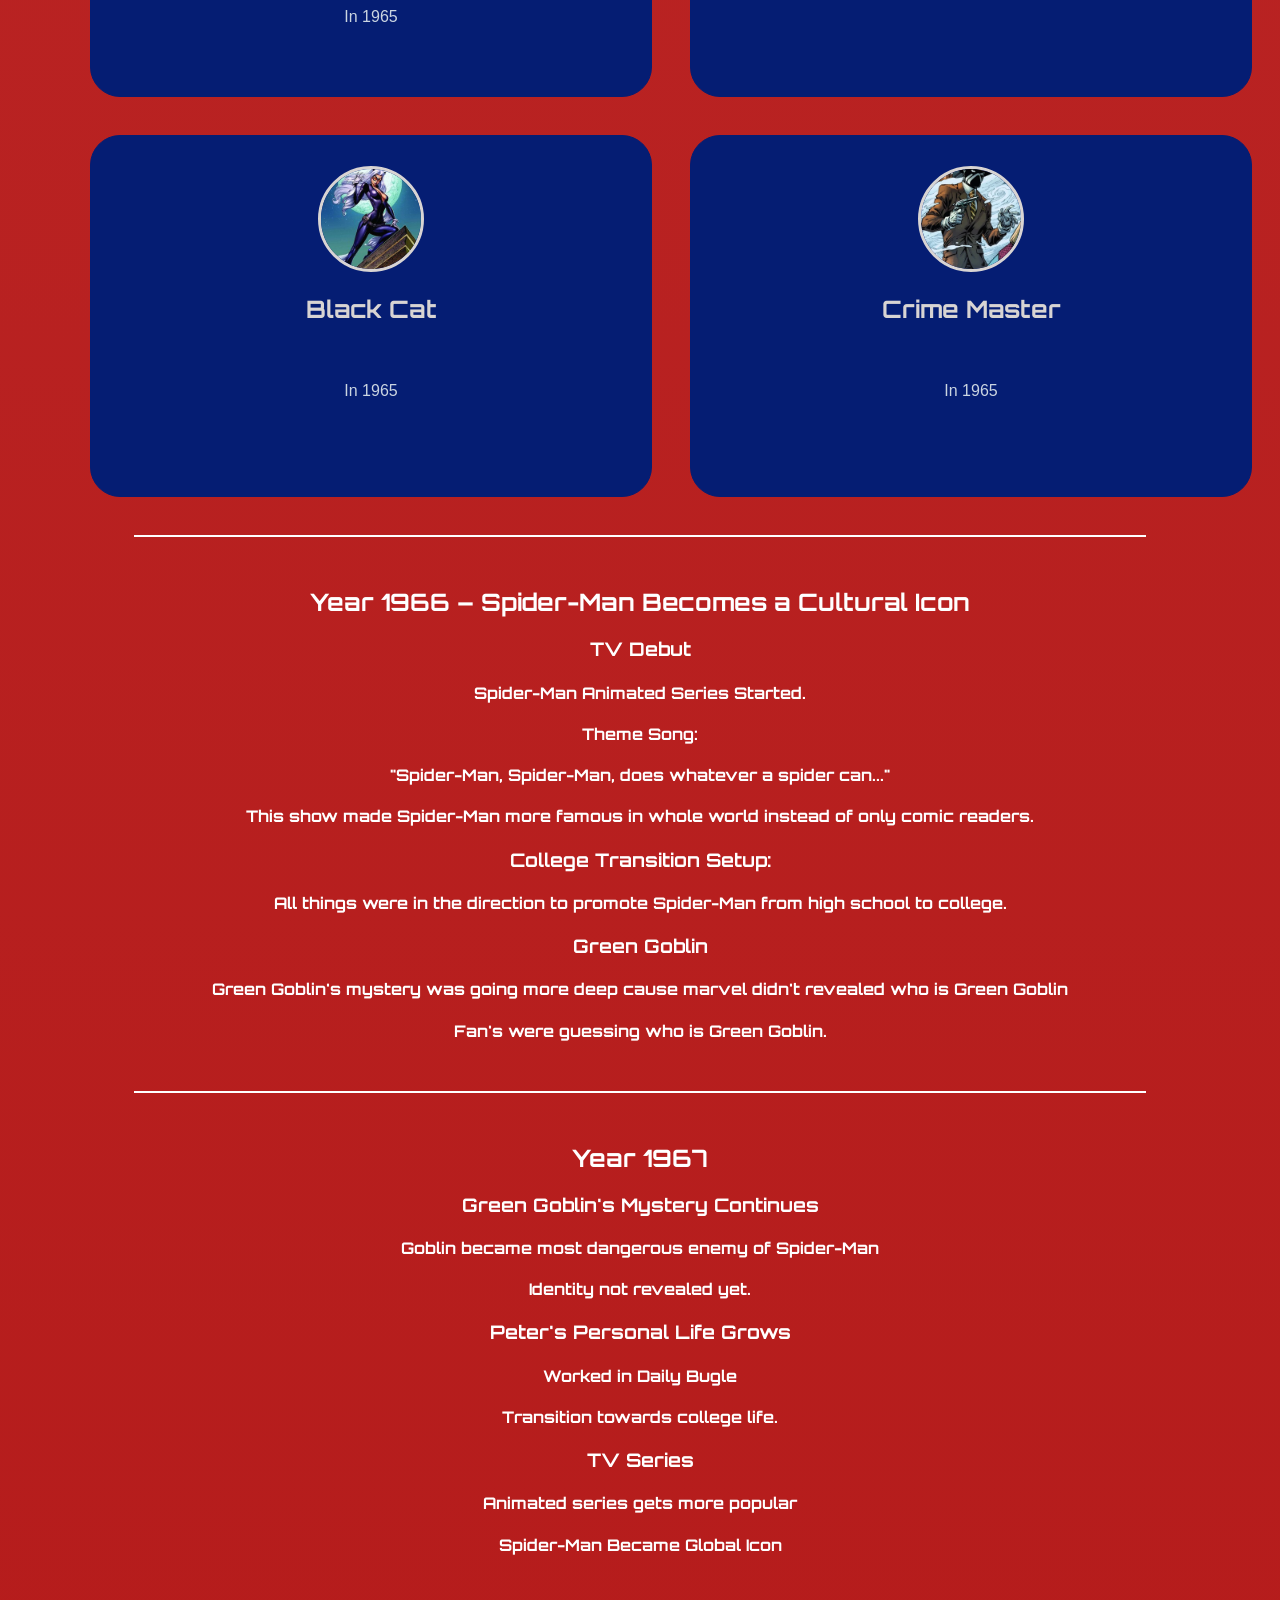
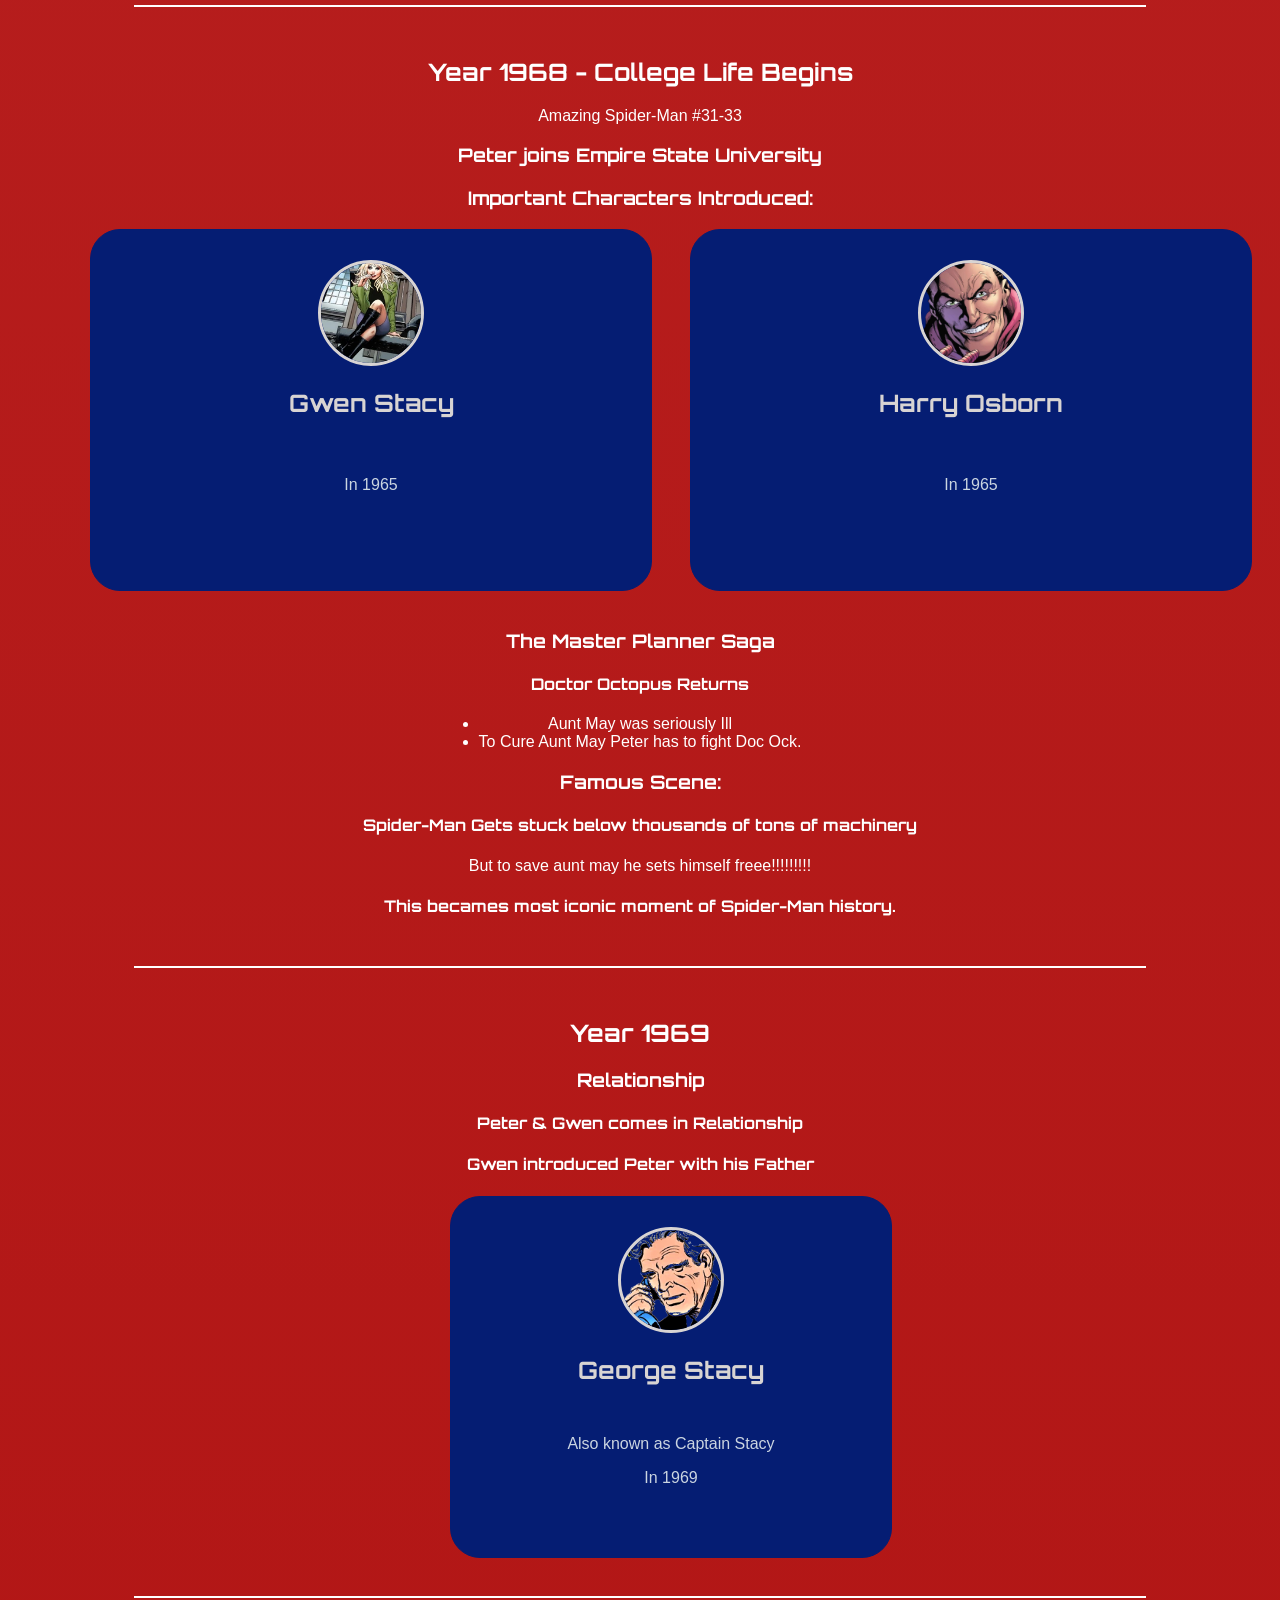
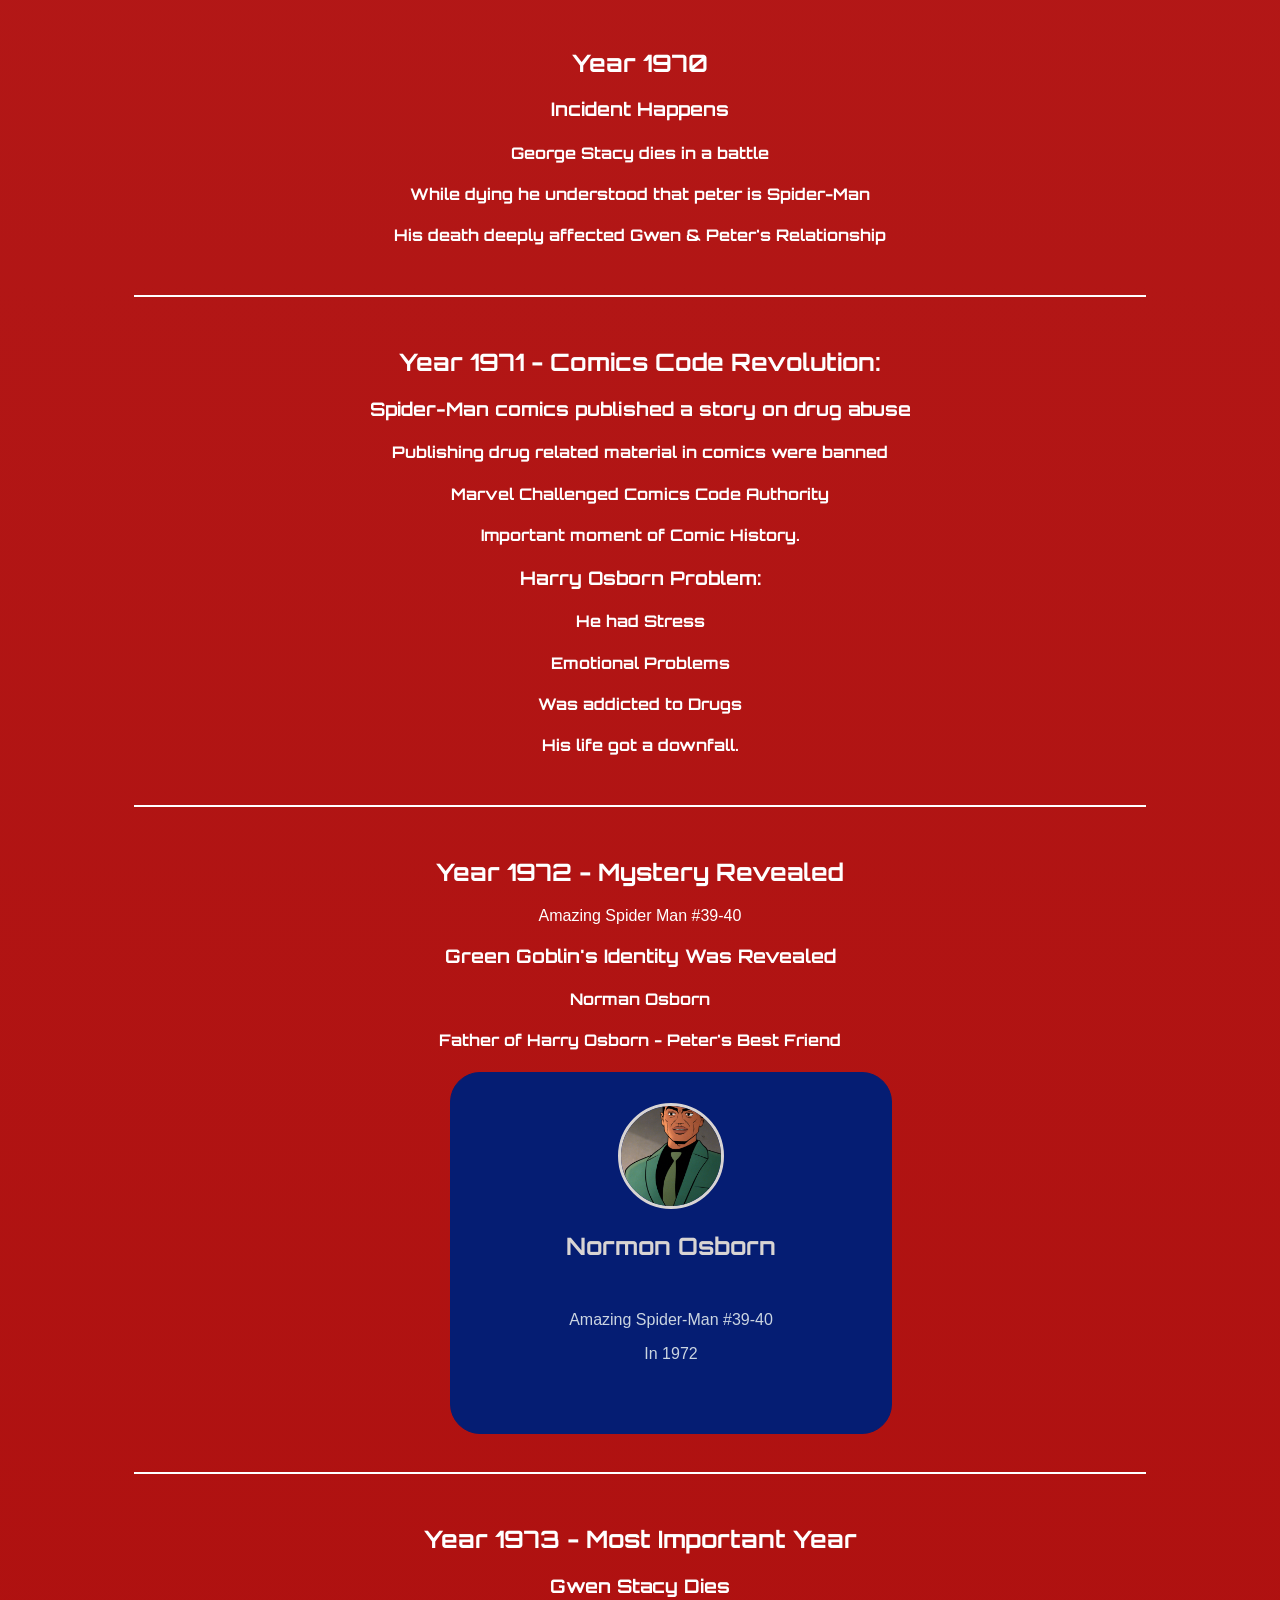
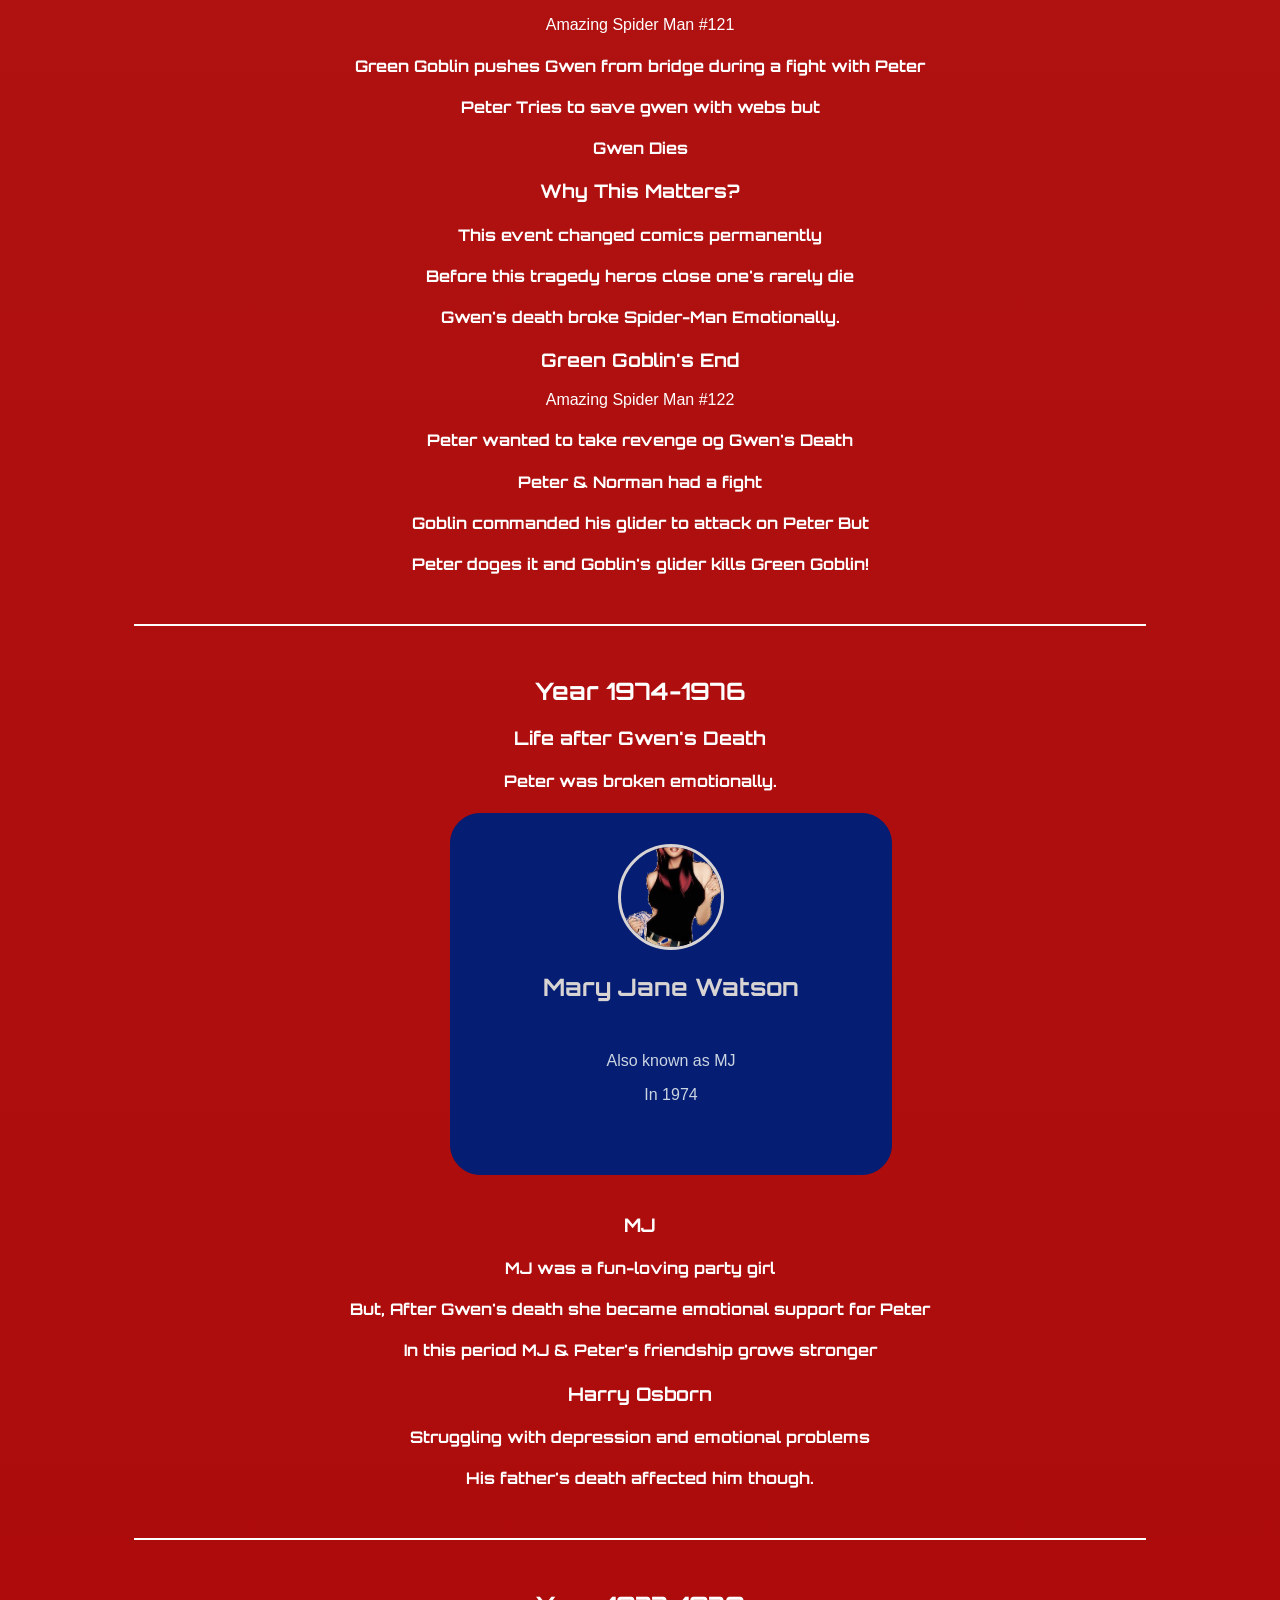
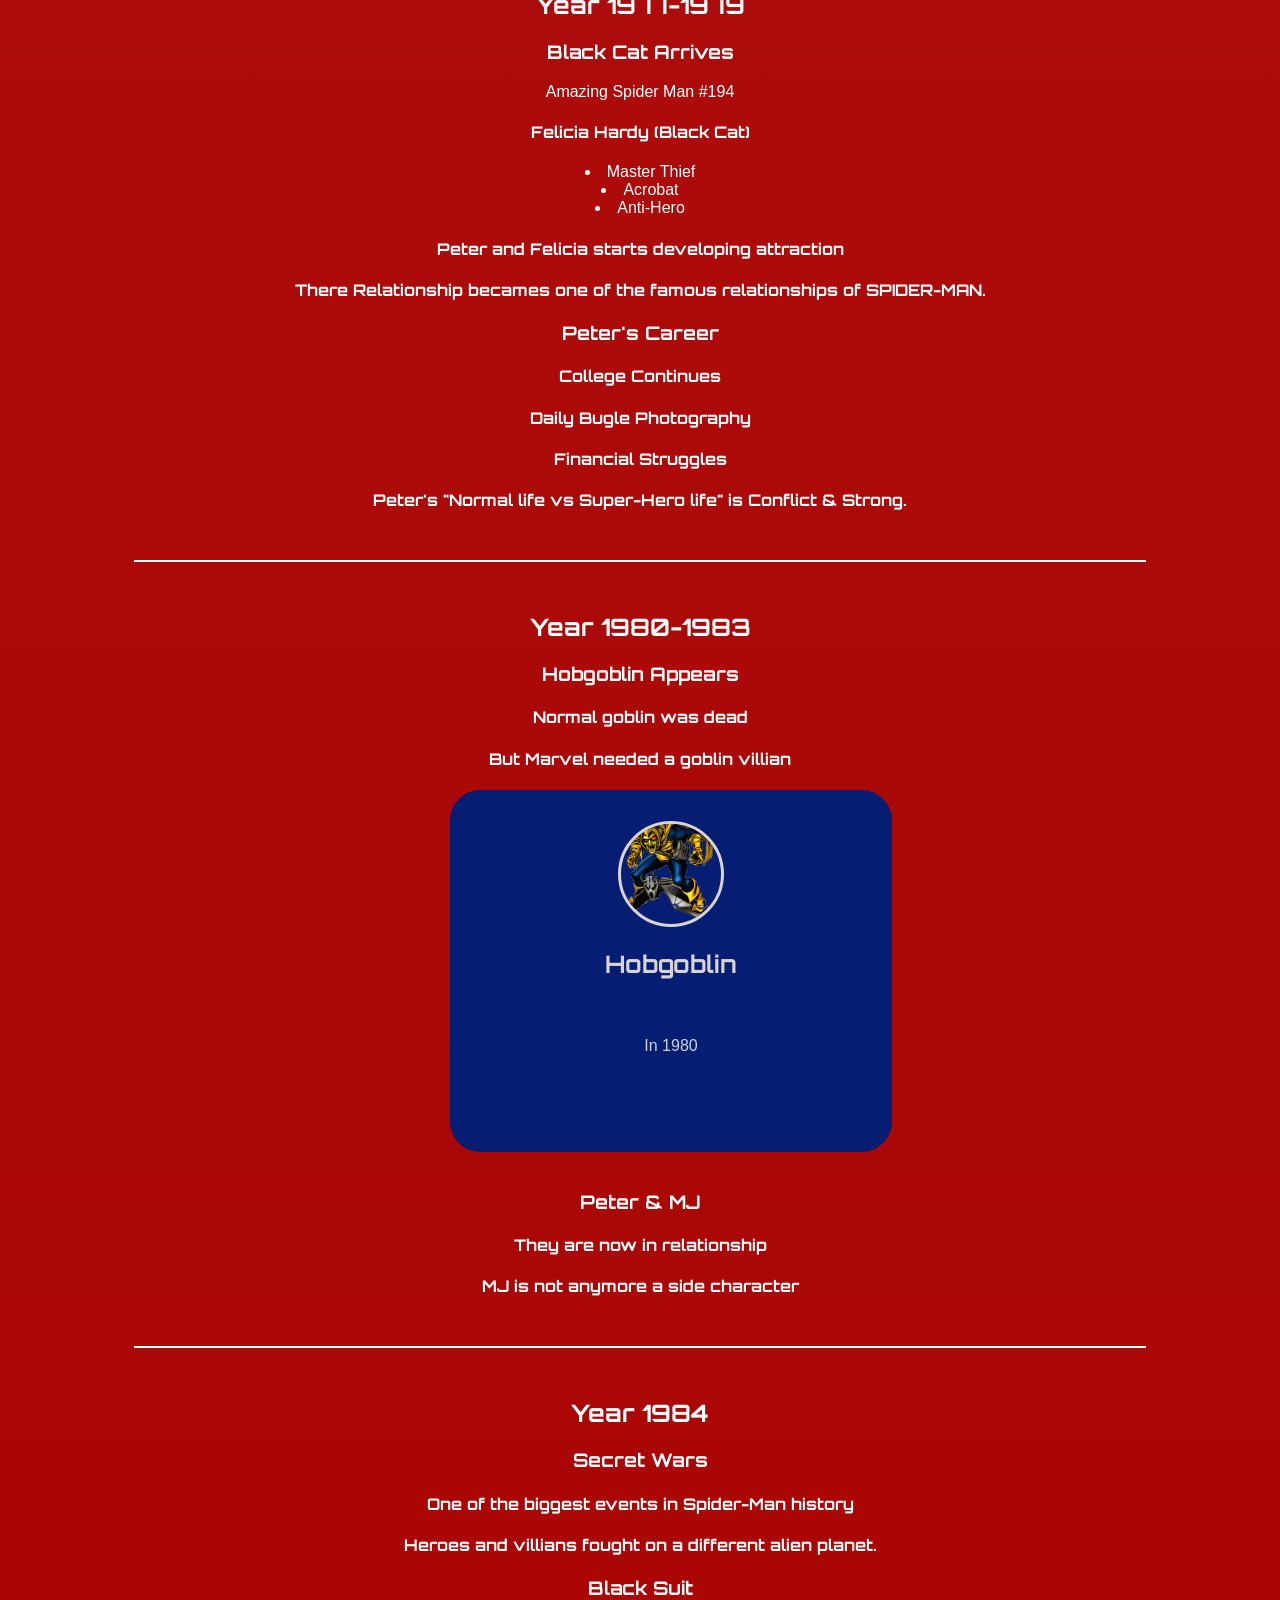
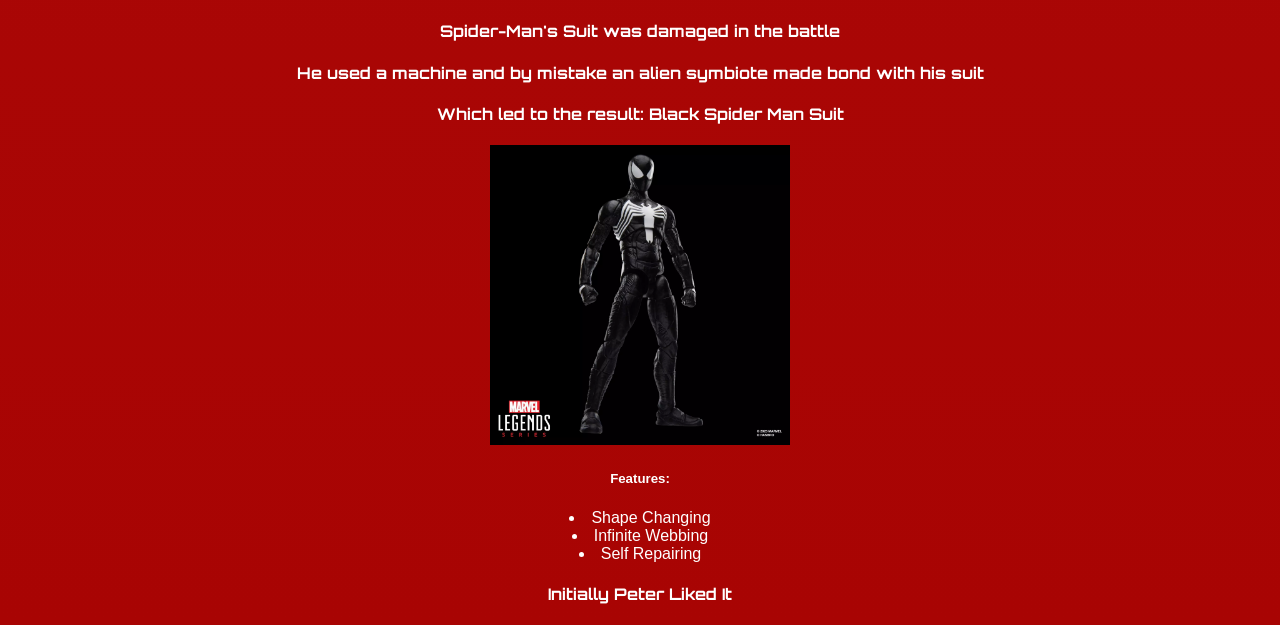
==== commit ba91dbf3: "DONE TILL YEAR 1985 OF COMICS PAGE!!!!!!!  only :(((((((( |Y-Y|" ====
--- a/Comics Era.html
+++ b/Comics Era.html
@@ -103,7 +103,7 @@
 
                     <div class="flip-front">
 
-                        <img src="assets/images/villains/Vulture__Adrian_Toomes_-removebg-preview.png">
+                        <img src="assets/images/villains/comics/Vulture__Adrian_Toomes_-removebg-preview.png">
 
                         <h3>The Vulture</h3>
 
@@ -131,7 +131,7 @@
 
                     <div class="flip-front">
 
-                        <img src="assets/images/villains/Dr._Octopus_Marvel.jpg">
+                        <img src="assets/images/villains/comics/Dr._Octopus_Marvel.jpg">
 
                         <h3>Doctor Octopus</h3>
 
@@ -160,7 +160,7 @@
 
                     <div class="flip-front">
 
-                        <img src="assets/images/villains/Sandman_(Marvel_Comics_character).png">
+                        <img src="assets/images/villains/comics/Sandman_(Marvel_Comics_character).png">
 
                         <h3>Sandman</h3>
                         <br>
@@ -189,7 +189,7 @@
 
                     <div class="flip-front">
 
-                        <img src="assets/images/villains/Lizard_(Curt_Connors).jpg">
+                        <img src="assets/images/villains/comics/Lizard_(Curt_Connors).jpg">
 
                         <h3>The Lizard</h3>
 
@@ -217,7 +217,7 @@
 
                     <div class="flip-front">
 
-                        <img src="assets/images/villains/Electro_(Max_Dillon).png">
+                        <img src="assets/images/villains/comics/Electro_(Max_Dillon).png">
 
                         <h3>Electro</h3>
                         <br>
@@ -258,7 +258,7 @@
 
                     <div class="flip-front">
 
-                        <img src="assets/images/villains/Mysterio.png">
+                        <img src="assets/images/villains/comics/Mysterio.png">
 
                         <h3>Mysterio</h3>
                         <br>
@@ -287,7 +287,7 @@
 
                     <div class="flip-front">
 
-                        <img src="assets/images/villains/green goblin.jpg">
+                        <img src="assets/images/villains/comics/green goblin.jpg">
 
                         <h3>Green Goblin</h3>
                         <br>
@@ -316,7 +316,7 @@
 
                     <div class="flip-front">
 
-                        <img src="assets/images/villains/Kraven The Hunter.png">
+                        <img src="assets/images/villains/comics/Kraven The Hunter.png">
 
                         <h3>Kraven The Hunter</h3>
                         <br>
@@ -345,7 +345,7 @@
 
                     <div class="flip-front">
 
-                        <img src="assets/images/villains/Scorpion.png">
+                        <img src="assets/images/villains/comics/Scorpion.png">
 
                         <h3>Scorpion</h3>
                         <br>
@@ -381,7 +381,7 @@
                         <div class="flip-front">
                             
 
-                            <img src="assets/images/villains/sinister six team.webp">
+                            <img src="assets/images/villains/comics/sinister six team.webp">
 
                             <h3>Sinister Six:</h3>
                             <br>
@@ -400,32 +400,32 @@
                                 <div class="team">
                             
                                     <div class="team-member">
-                                        <img src="assets/images/villains/Dr._Octopus_Marvel.jpg" class="team-image">
+                                        <img src="assets/images/villains/comics/Dr._Octopus_Marvel.jpg" class="team-image">
                                             Doctor Octopus
                                     </div>
 
                                     <div class="team-member">
-                                        <img src="assets/images/villains/Vulture__Adrian_Toomes_-removebg-preview.png"  class="team-image">
+                                        <img src="assets/images/villains/comics/Vulture__Adrian_Toomes_-removebg-preview.png"  class="team-image">
                                         Vulture
                                     </div>
 
                                     <div class="team-member">
-                                        <img src="assets/images/villains/Electro_(Max_Dillon).png"  class="team-image">
+                                        <img src="assets/images/villains/comics/Electro_(Max_Dillon).png"  class="team-image">
                                         Electro
                                     </div>
 
                                     <div class="team-member">
-                                        <img src="assets/images/villains/Mysterio.png"  class="team-image">
+                                        <img src="assets/images/villains/comics/Mysterio.png"  class="team-image">
                                         Mysterio
                                     </div>
 
                                     <div class="team-member">
-                                        <img src="assets/images/villains/Sandman_(Marvel_Comics_character).png"  class="team-image">
+                                        <img src="assets/images/villains/comics/Sandman_(Marvel_Comics_character).png"  class="team-image">
                                         Sandman
                                     </div>
 
                                     <div class="team-member">
-                                        <img src="assets/images/villains/Kraven The Hunter.png"  class="team-image">
+                                        <img src="assets/images/villains/comics/Kraven The Hunter.png"  class="team-image">
                                         Kraven
                                     </div>
 
@@ -465,7 +465,7 @@
 
                     <div class="flip-front">
 
-                        <img src="assets/images/villains/Bettybrant.jpg">
+                        <img src="assets/images/friends/comics/Bettybrant.jpg">
 
                         <h3>Betty Brant</h3>
                         <br>
@@ -494,7 +494,7 @@
 
                     <div class="flip-front">
 
-                        <img src="assets/images/villains/human torch.jpg">
+                        <img src="assets/images/friends/comics/human torch.jpg">
 
                         <h3>Human Torch</h3>
                         <br>
@@ -527,7 +527,7 @@
 
                     <div class="flip-front">
 
-                        <img src="assets/images/villains/green goblin.jpg">
+                        <img src="assets/images/villains/comics/green goblin.jpg">
 
                         <h3>Green Goblin</h3>
                         <br>
@@ -556,7 +556,7 @@
 
                     <div class="flip-front">
 
-                        <img src="assets/images/villains/Molten_Man_(Mark_Raxton).png">
+                        <img src="assets/images/villains/comics/Molten_Man_(Mark_Raxton).png">
 
                         <h3>Molten Man</h3>
                         <br>
@@ -585,7 +585,7 @@
 
                     <div class="flip-front">
 
-                        <img src="assets/images/villains/Black_Cat_(Ultimate_Marvel_character).jpg">
+                        <img src="assets/images/villains/comics/Black_Cat_(Ultimate_Marvel_character).jpg">
 
                         <h3>Black Cat</h3>
                         <br>
@@ -614,7 +614,7 @@
 
                     <div class="flip-front">
 
-                        <img src="assets/images/villains/crime master.webp">
+                        <img src="assets/images/villains/comics/crime master.webp">
 
                         <h3>Crime Master</h3>
                         <br>
@@ -690,7 +690,7 @@
 
                         <div class="flip-front">
 
-                            <img src="assets/images/villains/gwen stacy.jpg">
+                            <img src="assets/images/friends/comics/Gwen_Stacy.webp">
 
                             <h3>Gwen Stacy</h3>
                             <br>
@@ -719,7 +719,7 @@
 
                         <div class="flip-front">
 
-                            <img src="assets/images/villains/harry osborn.jpg">
+                            <img src="assets/images/villains/comics/Harry_Osborn.png">
 
                             <h3>Harry Osborn</h3>
                             <br>
@@ -776,7 +776,7 @@
 
                         <div class="flip-front">
 
-                            <img src="assets/images/villains/CaptainGeorgeStacy-TASM.webp">
+                            <img src="assets/images/friends/comics/George_Stacy_(circa_1968).png">
 
                             <h3>George Stacy</h3>
                             <br>
@@ -844,7 +844,7 @@
 
                             <div class="flip-front">
 
-                                <img src="assets/images/villains/norman osborn.jpg">
+                                <img src="assets/images/villains/comics/Norman_Osborn_-_Norman_Osborn-Mentored_Spider-Man_Infobox.webp">
 
                                 <h3>Normon Osborn</h3>
                                 <br>
@@ -859,18 +859,185 @@
 
                                 <p>Father of Harry Osborn</p>
                                 <p>Green Goblin = Norman Osborn</p>
-                                <p>Wanted to kill peter as Green Goblin</p>
+                                <p>Mentored Peter Parker</p>
+                                <p>Wanted to kill Spider-Man as Green Goblin</p>
                                 <p>Forgets everything after the fight when he converts back into Norman.</p>
                         
-
                             </div>
 
                         </div>
 
                     </div>
 
-                </div>    
+                </div>
+
+    <hr>
+
+    <h2>Year 1973 - Most Important Year</h2>
                 
+                <h3>Gwen Stacy Dies</h3>
+                    <p>Amazing Spider Man #121</p>
+                    
+                    <h4>Green Goblin pushes Gwen from bridge during a fight with Peter</h4>
+                    <h4>Peter Tries to save gwen with webs but</h4>
+                    <h4>Gwen Dies</h4>
+
+                <h3>Why This Matters?</h3>
+                
+                    <h4>This event changed comics permanently</h4>
+                    <h4>Before this tragedy heros close one's rarely die</h4>
+                    <h4>Gwen's death broke Spider-Man Emotionally.</h4>
+
+                <h3>Green Goblin's End</h3>
+                    <p>Amazing Spider Man #122</p>
+
+                    <h4>Peter wanted to take revenge og Gwen's Death</h4>
+                    <h4>Peter & Norman had a fight</h4>
+                    <h4>Goblin commanded his glider to attack on Peter But</h4>
+                    <h4>Peter doges it and Goblin's glider kills Green Goblin!</h4>
+
+    <hr>
+    
+    <h2>Year 1974-1976</h2>
+
+                <h3>Life after Gwen's Death</h3>
+                    <h4>Peter was broken emotionally.</h4>
+
+                <div class="friends-grid-comics-1976">
+
+                    <div class="flip-card">
+
+                        <div class="flip-inner">
+
+                            <div class="flip-front">
+
+                                <img src="assets/images/friends/comics/Mary_Jane_Watson_(circa_2007).png">
+
+                                <h3>Mary Jane Watson</h3>
+                                <br>
+
+                                <p>Also known as MJ</p>
+
+                                <p>In 1974</p>
+
+                            </div>
+
+                            <div class="flip-back">
+
+                                <p>Peter's Classmate</p>
+                                <p>Peter's Friend</p>
+                        
+                            </div>
+
+                        </div>
+
+                    </div>
+
+                </div>
+                
+                <h3>MJ</h3>
+                    <h4>MJ was a fun-loving party girl</h4>
+                    <h4>But, After Gwen's death she became emotional support for Peter</h4>
+                    <h4>In this period MJ & Peter's friendship  grows stronger</h4>
+
+                <h3>Harry Osborn</h3>
+                    <h4>Struggling with depression and emotional problems</h4>
+                    <h4>His father's death affected him though.</h4>
+
+    <hr>
+
+    <h2>Year 1977-1979</h2>
+
+                <h3>Black Cat Arrives</h3>
+                    <p>Amazing Spider Man #194</p>
+
+                    <h4>Felicia Hardy (Black Cat)</h4>
+                        <li>Master Thief</li>
+                        <li>Acrobat</li>
+                        <li>Anti-Hero</li>
+
+                    <h4>Peter and Felicia starts developing attraction</h4>
+                    <h4>There Relationship becames one of the famous relationships of SPIDER-MAN.</h4>
+
+                <h3>Peter's Career</h3>
+
+                    <h4>College Continues</h4>
+                    <h4>Daily Bugle Photography</h4>
+                    <h4>Financial Struggles</h4>
+                    <h4>Peter's "Normal life vs Super-Hero life" is Conflict & Strong.</h4>
+
+    <hr>
+
+    <h2>Year 1980-1983</h2>
+
+                <h3>Hobgoblin Appears</h3>
+                    <h4>Normal goblin was dead</h4>
+                    <h4>But Marvel needed a goblin villian</h4>
+
+                <div class="Hob-Goblin-Appears-1980">
+
+                    <div class="flip-card">
+
+                        <div class="flip-inner">
+
+                            <div class="flip-front">
+
+                                <img src="assets/images/villains/comics/Hobgoblin_(Marvel_Comics).png">
+
+                                <h3>Hobgoblin</h3>
+                                <br>
+
+                                <p></p>
+
+                                <p>In 1980</p>
+
+                            </div>
+
+                            <div class="flip-back">
+
+                                <p>Green Goblin inspired Villian</p>
+                                <p>Identity Mystery</p>
+                                <p>Fans guessed who is hobgoblin for years.</p>
+                        
+                            </div>
+
+                        </div>
+
+                    </div>
+
+                </div>
+
+                <h3>Peter & MJ</h3>
+
+                    <h4>They are now in relationship</h4>
+                    <h4>MJ is not anymore a side character</h4>
+
+    <hr>
+
+    <h2>Year 1984</h2>
+
+                <h3>Secret Wars</h3>
+
+                    <h4>One of the biggest events in Spider-Man history</h4>
+                    <h4>Heroes and villians fought on a different alien planet.</h4>
+
+                <h3>Black Suit</h3>
+
+                    <h4>Spider-Man's Suit was damaged in the battle</h4>
+                    <h4>He used a machine and by mistake an alien symbiote made bond with his suit</h4>
+
+                    <h4>Which led to the result: Black Spider Man Suit</h4>
+
+                    <img src="assets/images/suits/Spider-Man Black Venom Symbiote Suit.webp" class="Spider-Man-Black-Venom-Symbiote-Suit">
+
+                        <h5>Features:</h5>
+
+                            <li>Shape Changing</li>
+                            <li>Infinite Webbing</li>
+                            <li>Self Repairing</li>
+                    
+                    <h4>Initially Peter Liked It</h4>
+
     </body>
 
 </html>
--- a/css/Comics Era.css
+++ b/css/Comics Era.css
@@ -291,4 +291,38 @@
   max-width:1100px;
 
   margin:0 auto 100px;
+}
+
+.friends-grid-comics-1976 {
+  display:grid;
+
+  grid-template-columns:
+  repeat(1,1fr);
+
+  gap:100px;
+
+  width:30%;
+
+  max-width:1100px;
+
+  margin:0 auto 100px;
+}
+
+.Hob-Goblin-Appears-1980 {
+  display:grid;
+
+  grid-template-columns:
+  repeat(1,1fr);
+
+  gap:100px;
+
+  width:30%;
+
+  max-width:1100px;
+
+  margin:0 auto 100px;
+}
+
+.Spider-Man-Black-Venom-Symbiote-Suit {
+  width: 300px;
 }
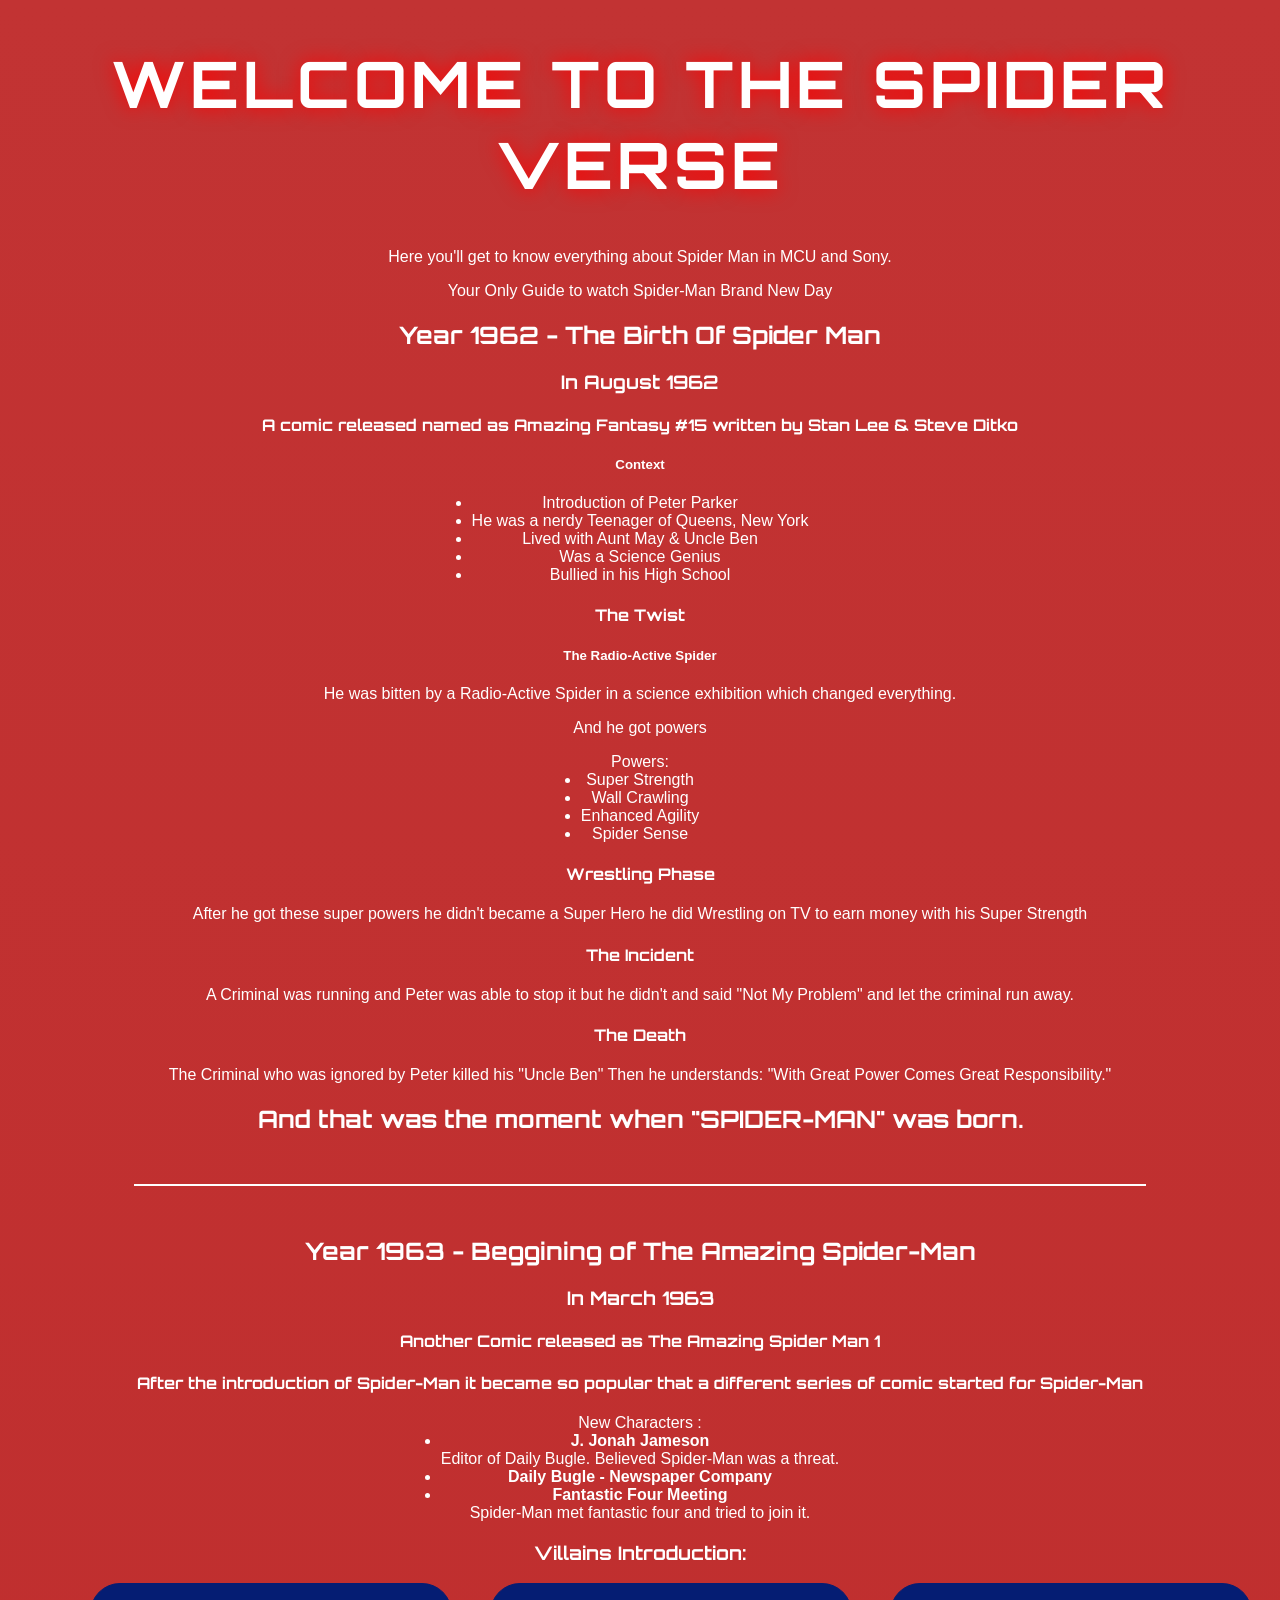
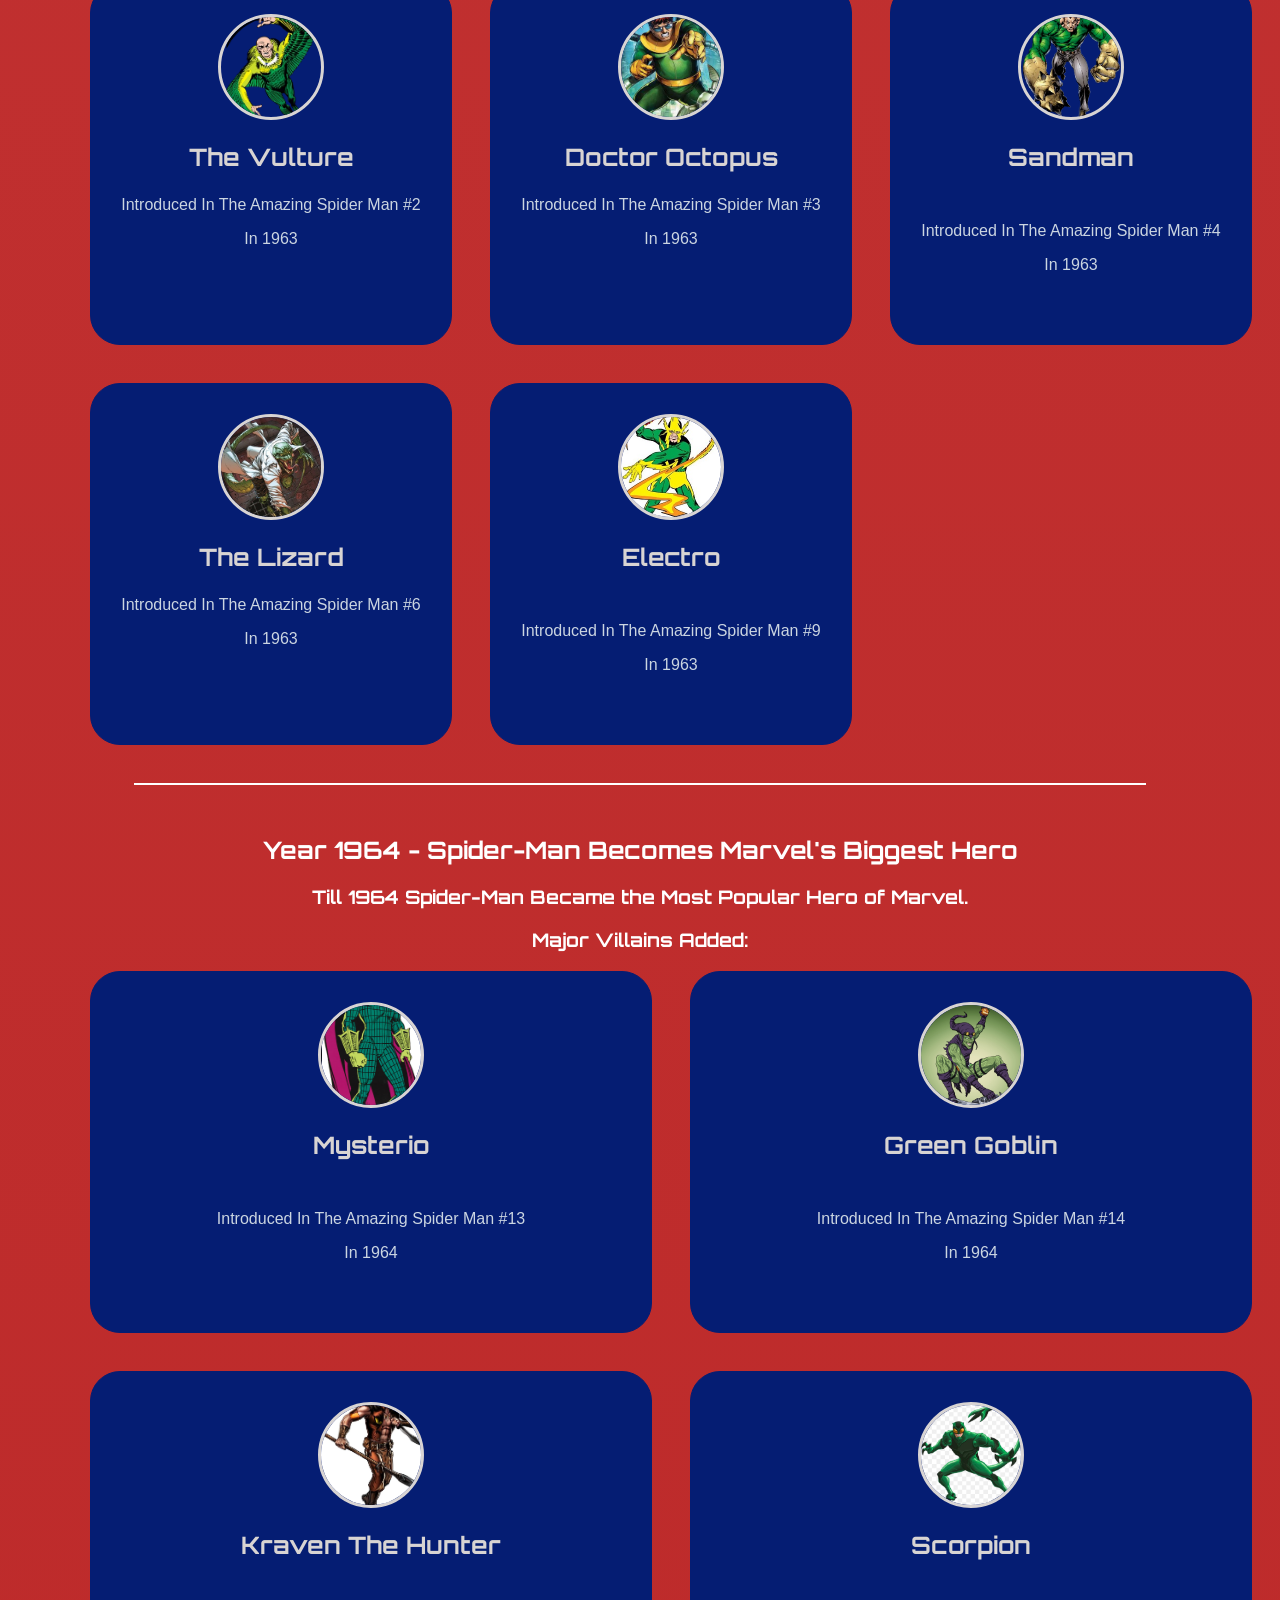
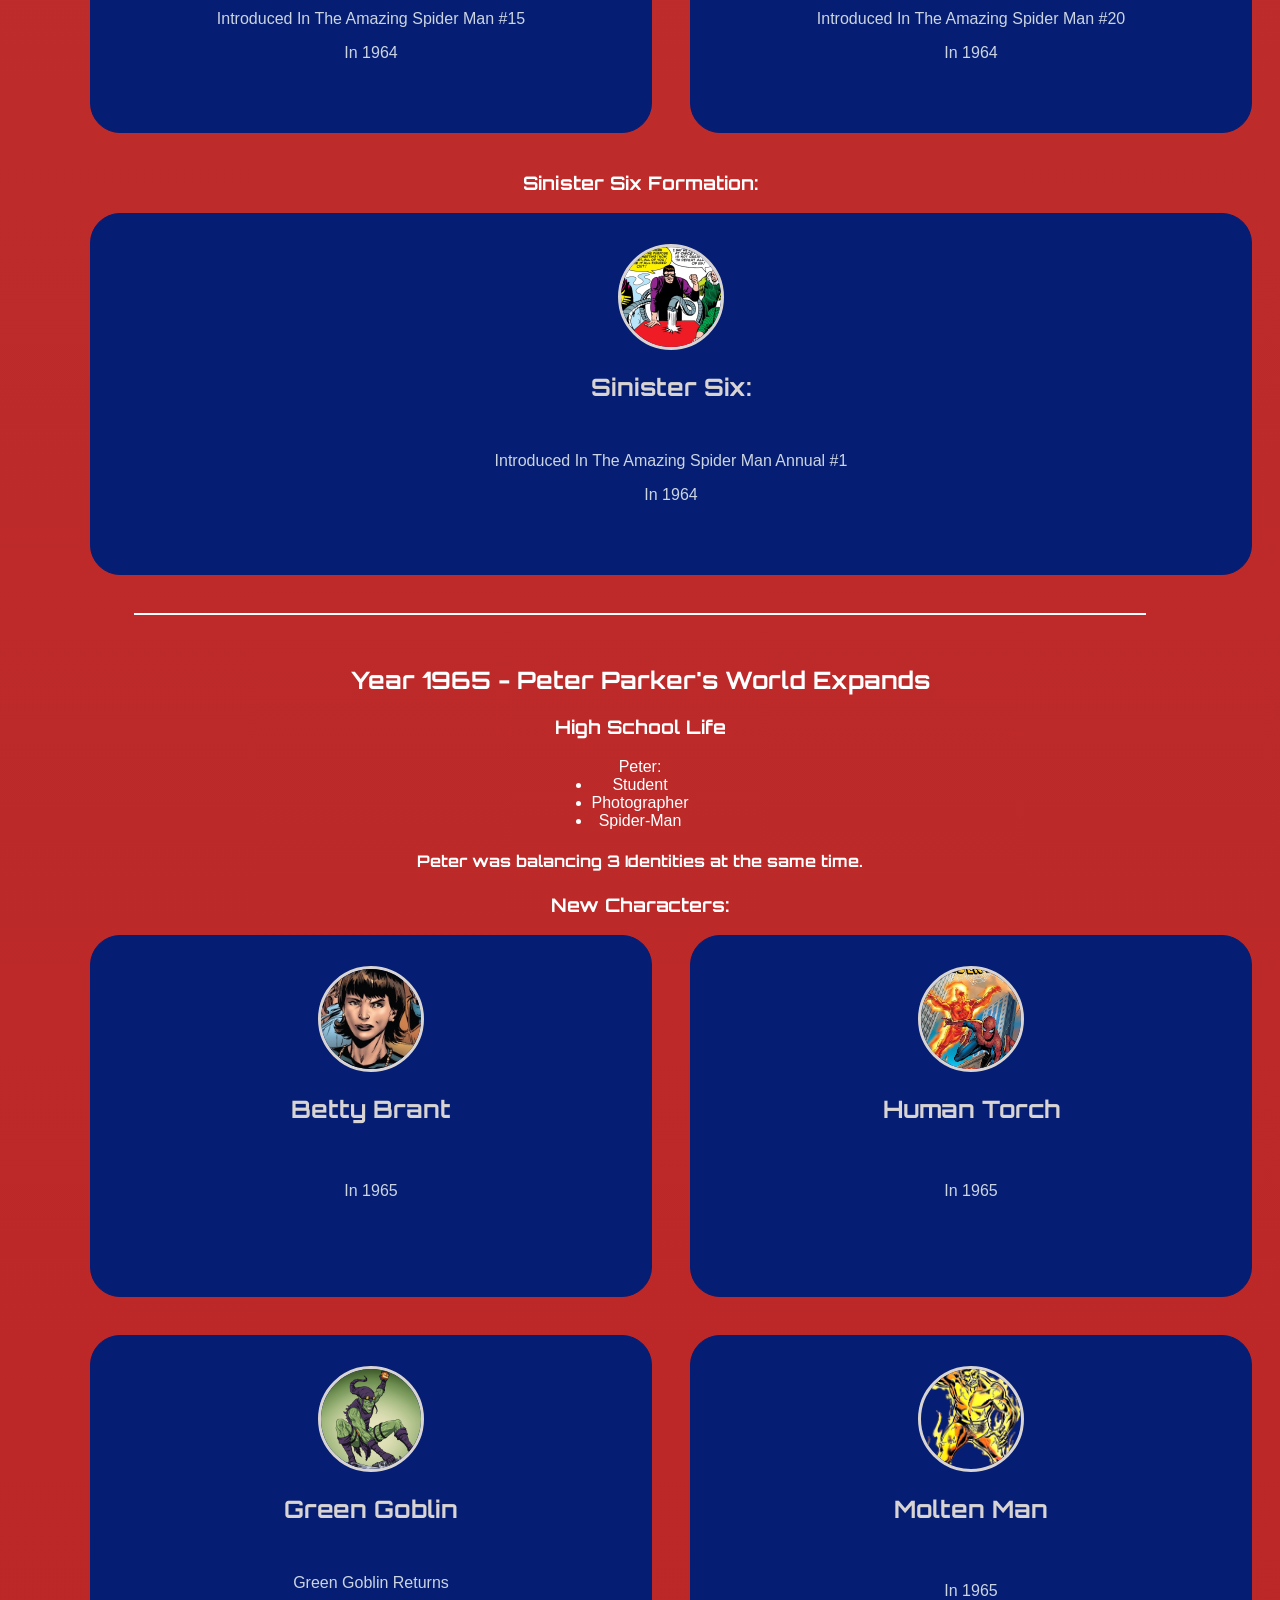
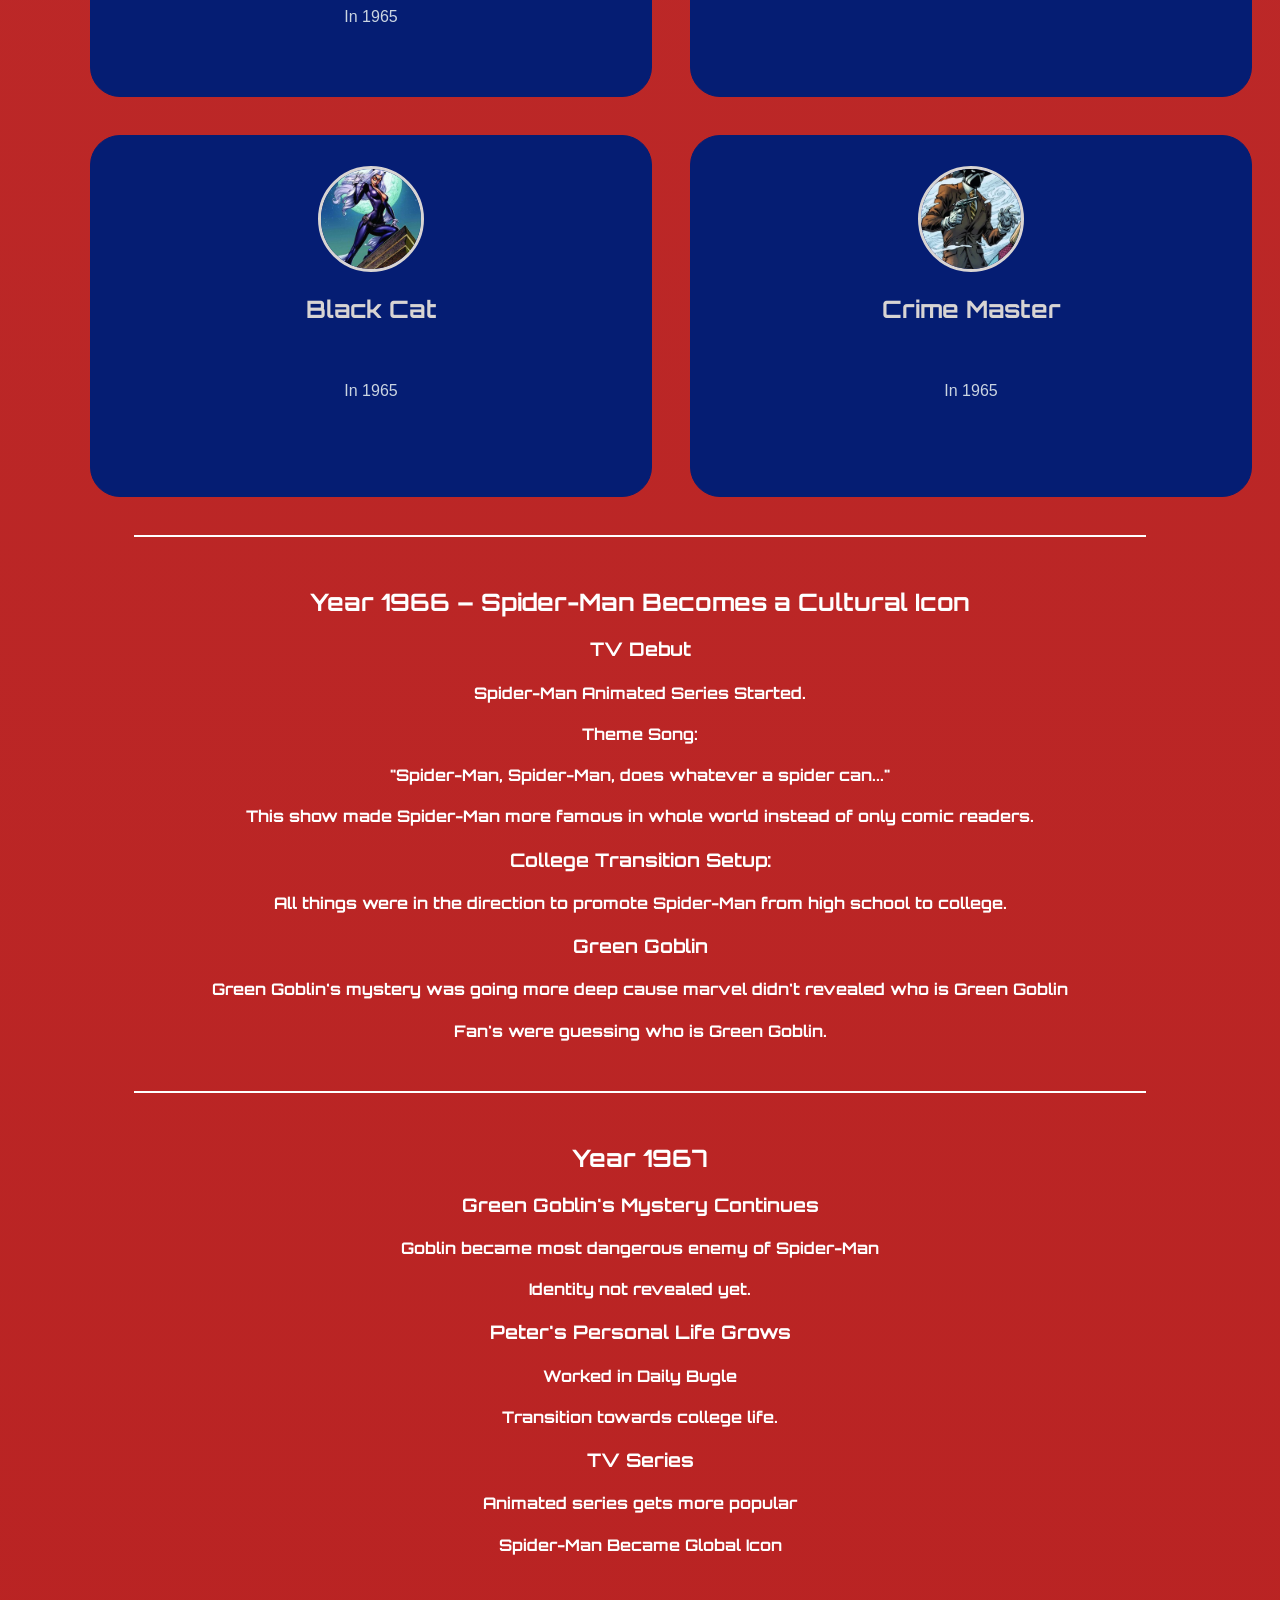
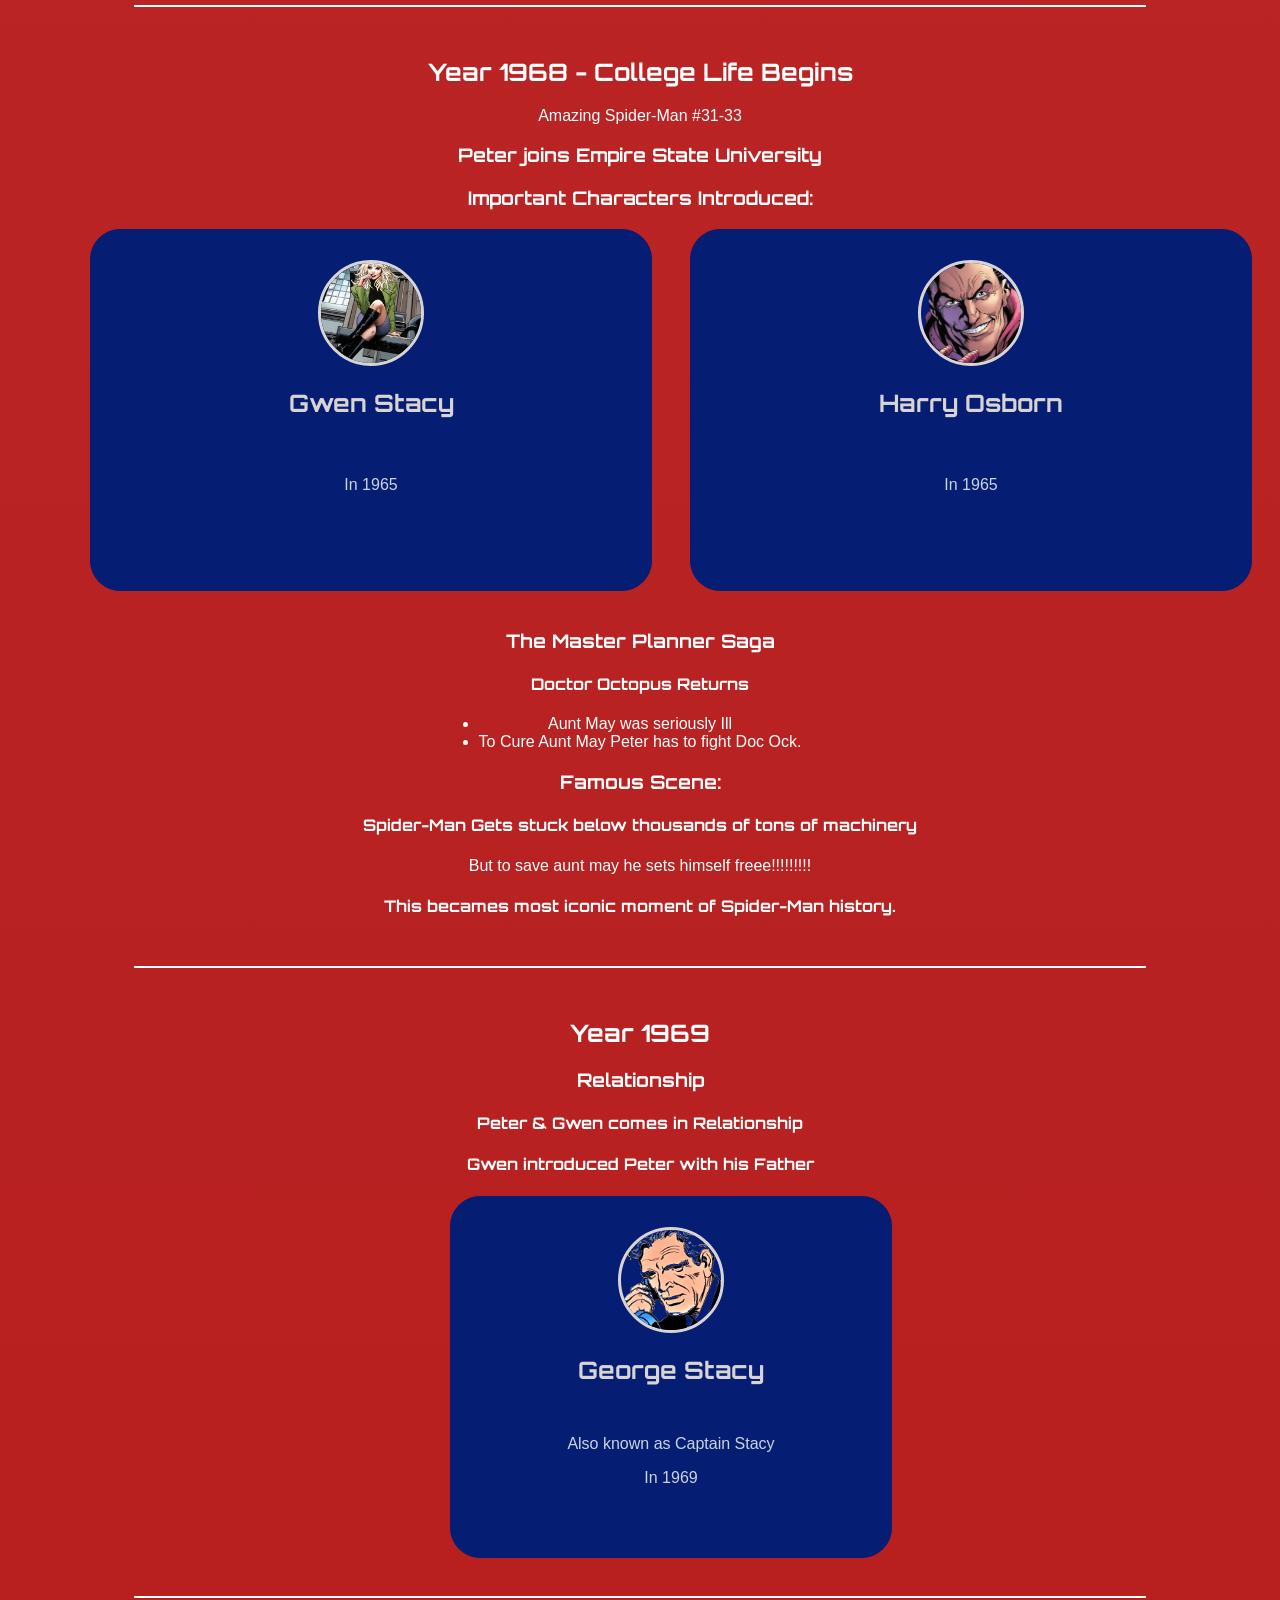
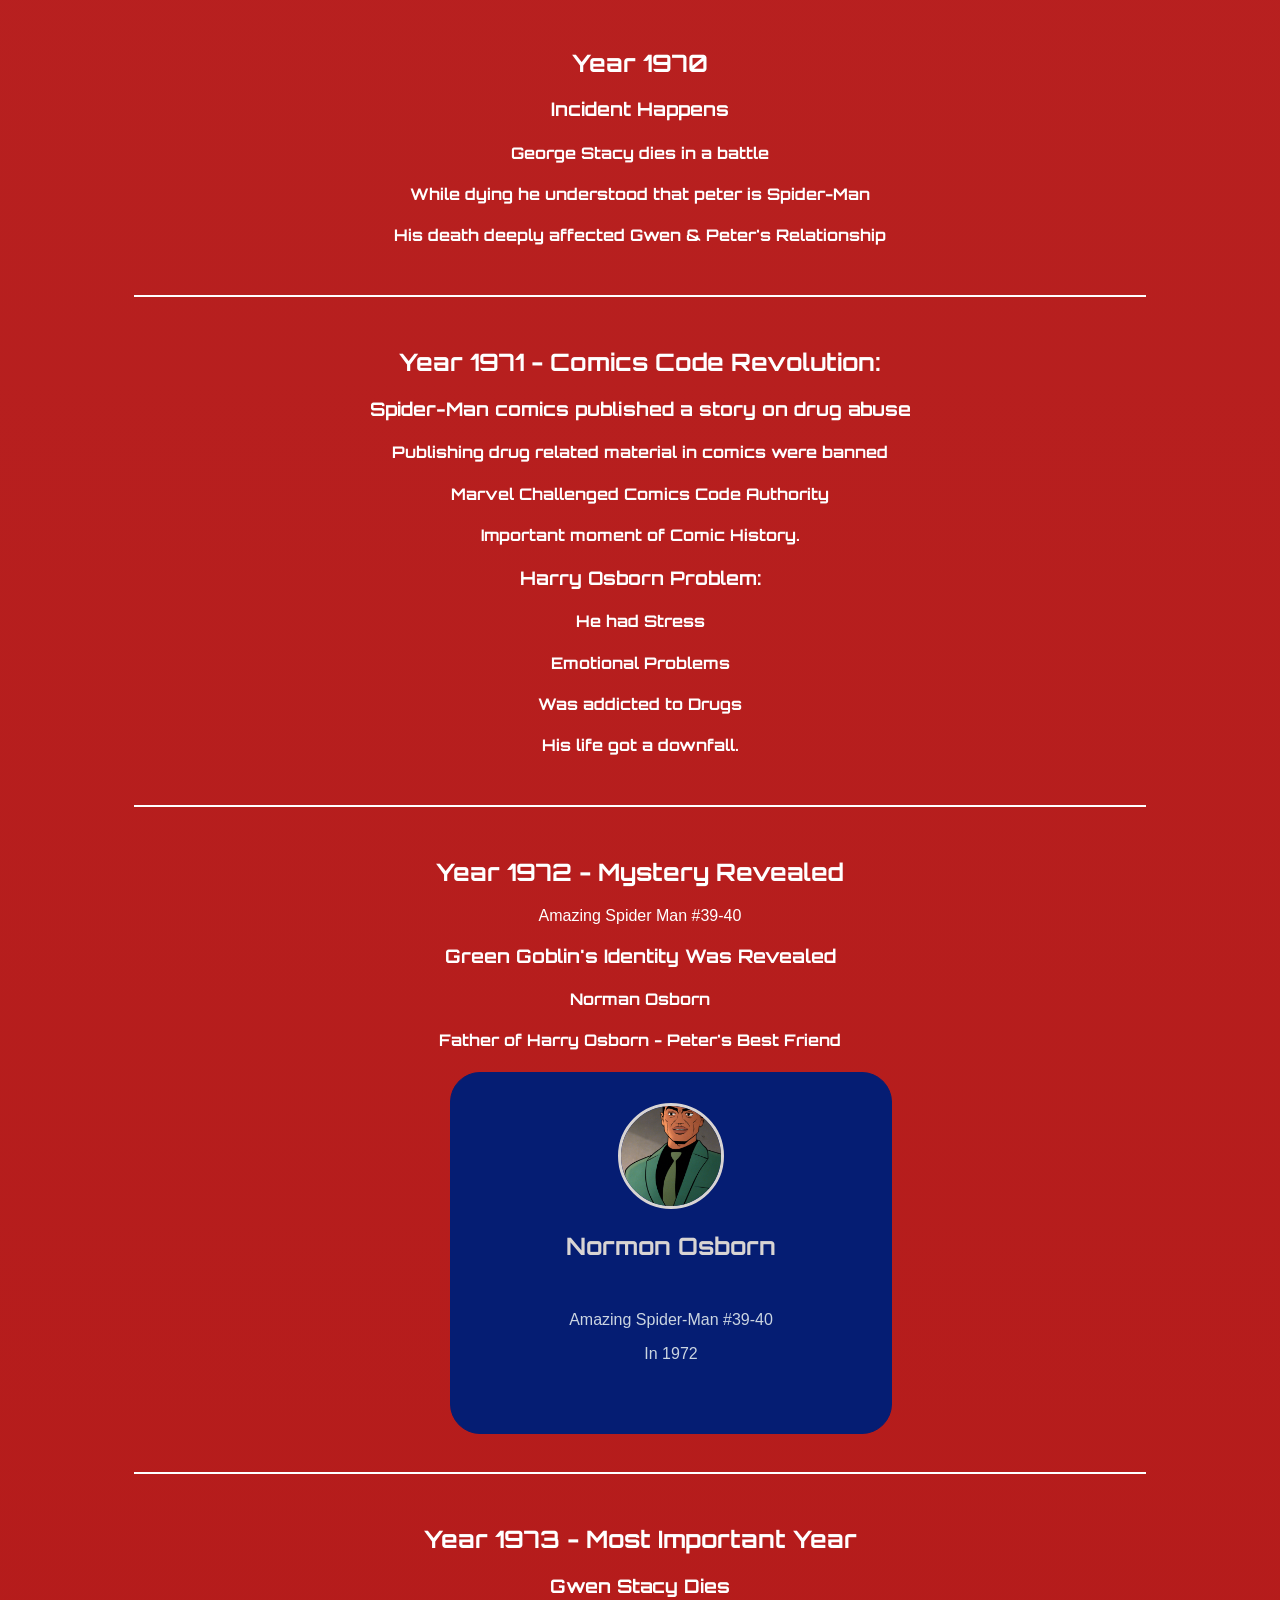
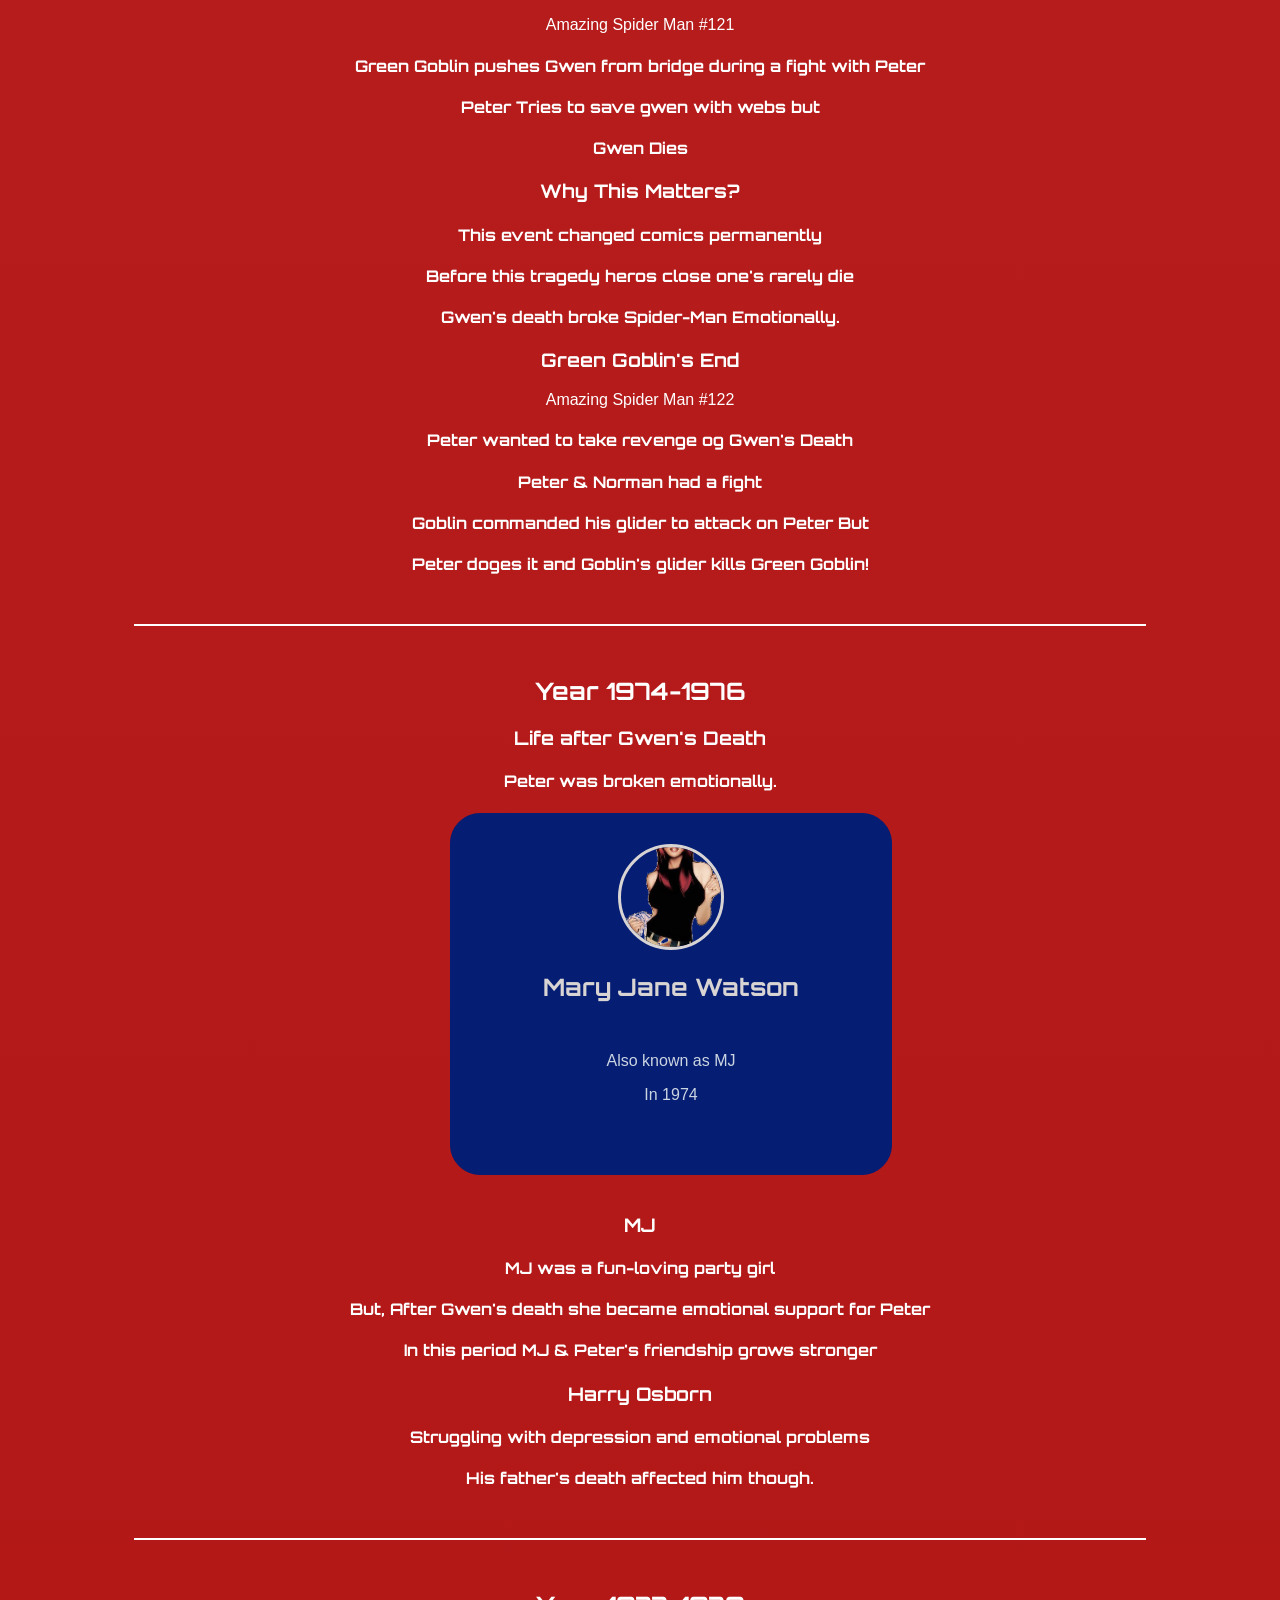
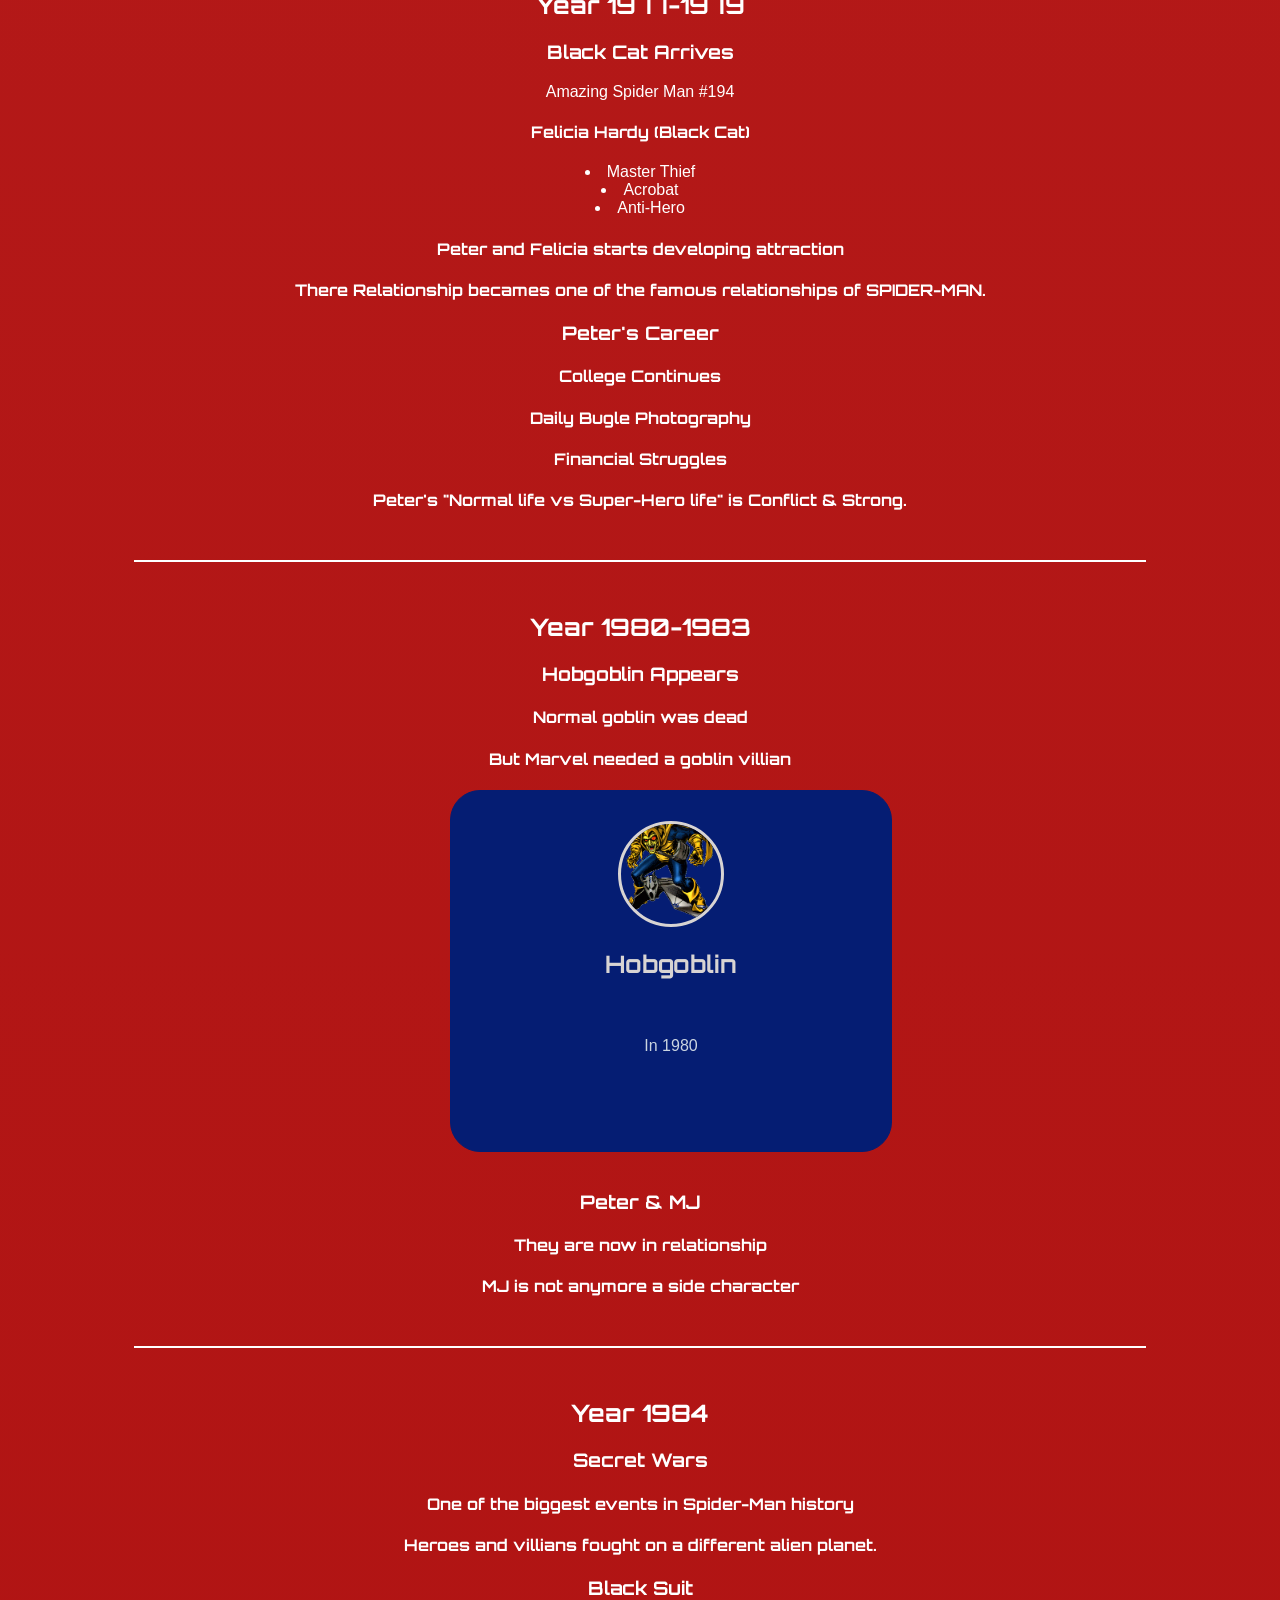
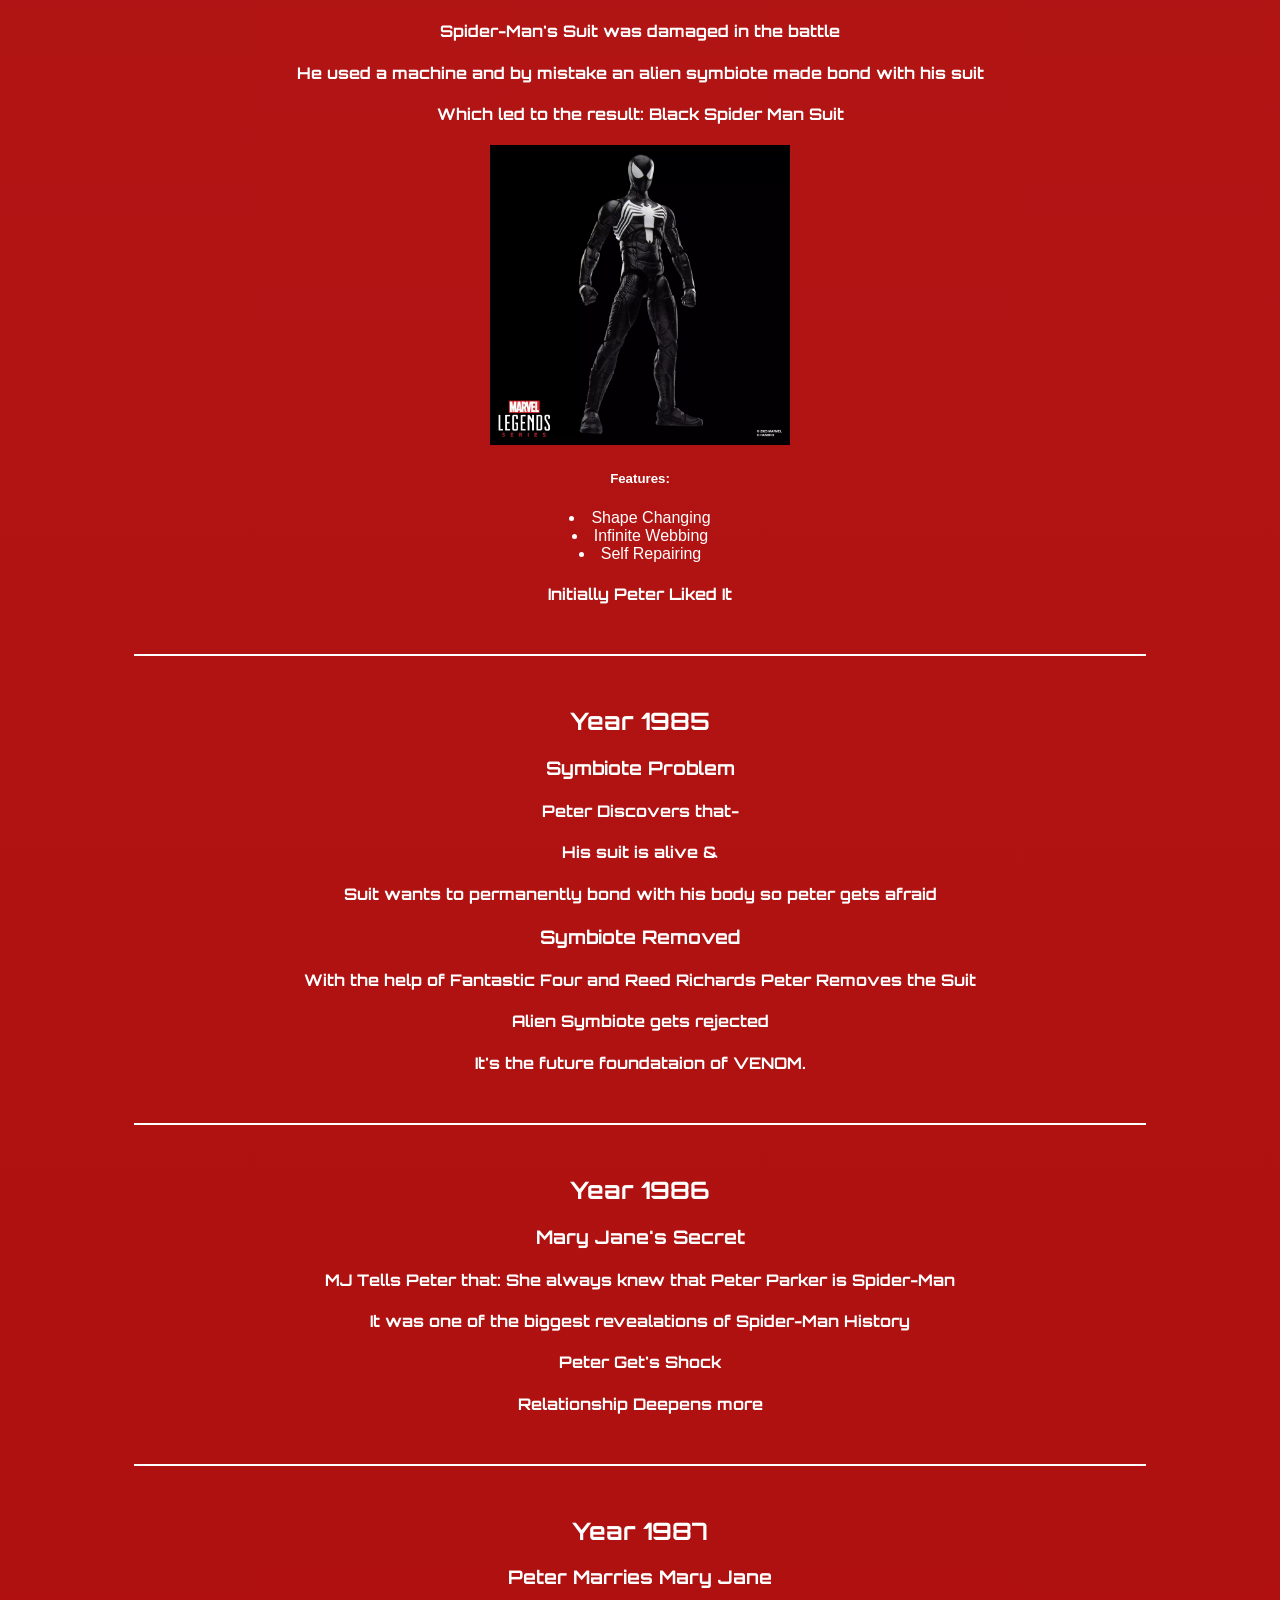
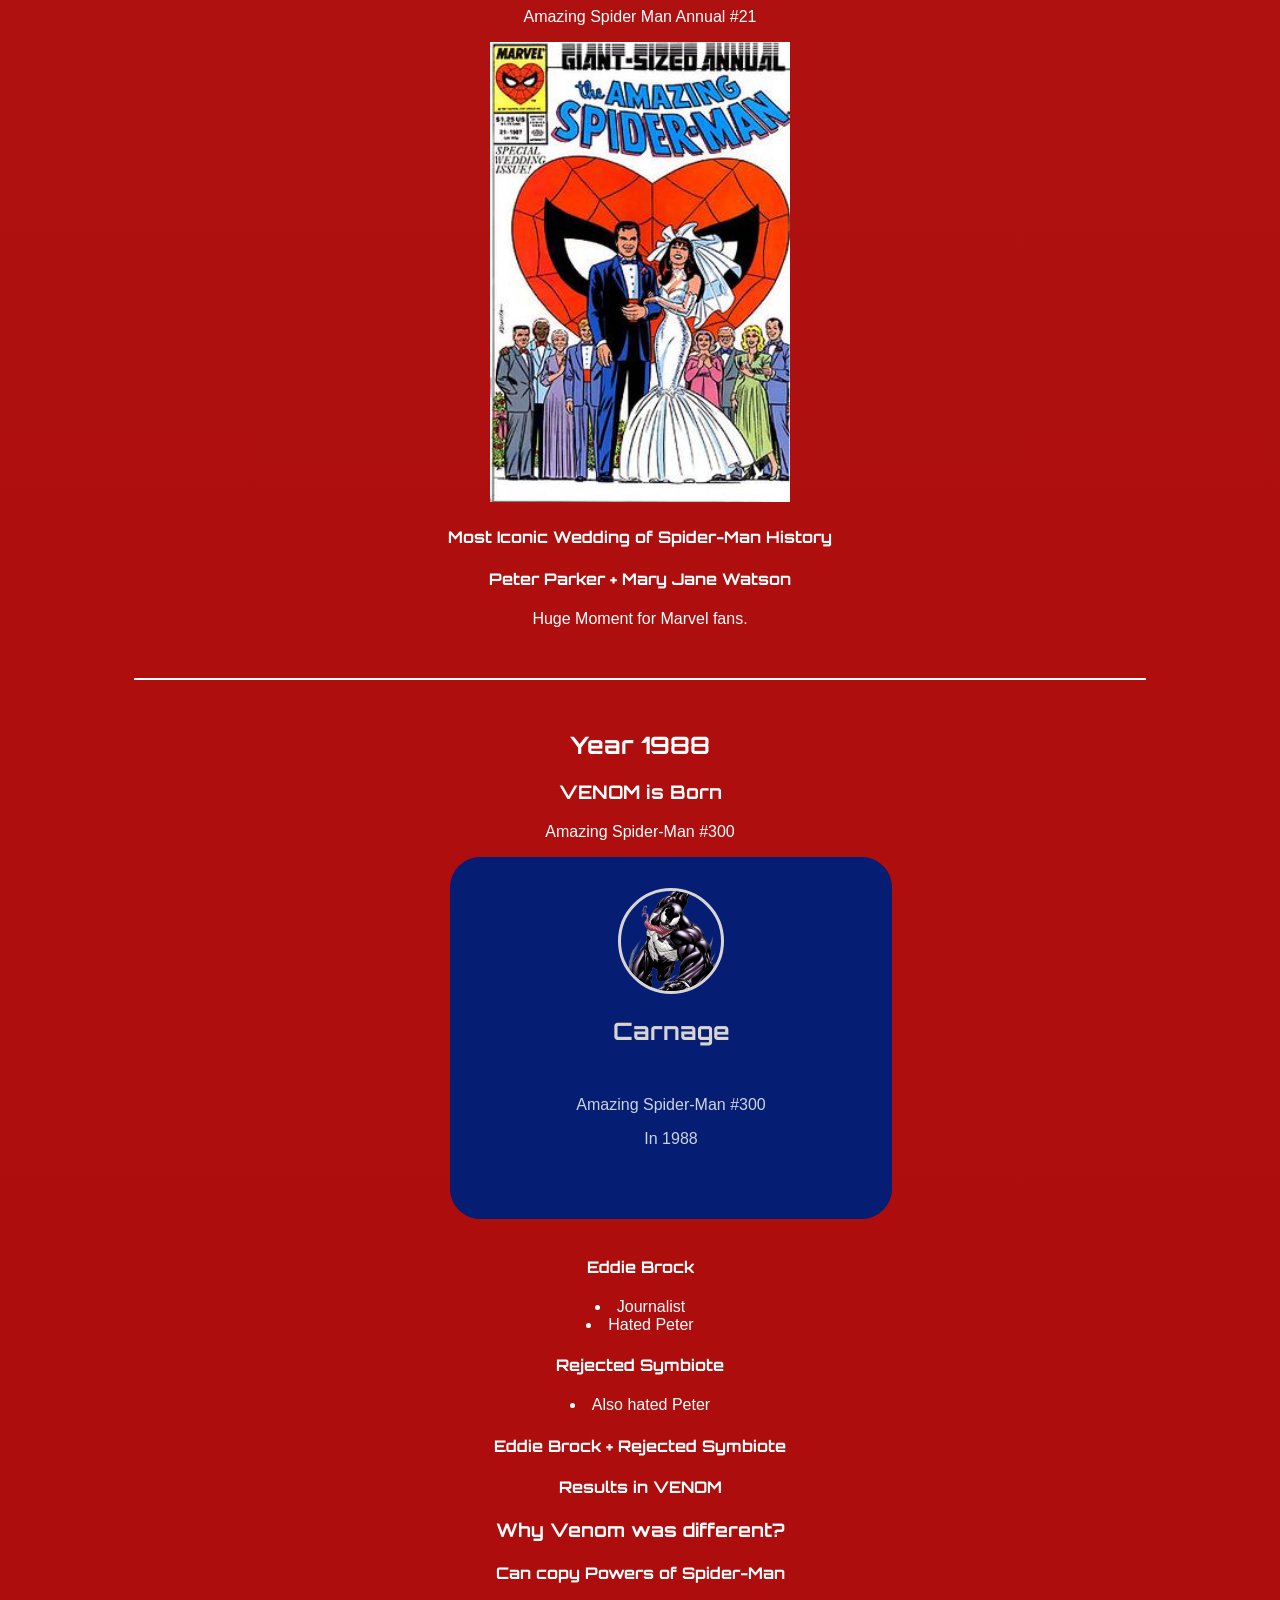
==== commit 83c5954b: "Completed till year 1996 only in comics era only" ====
--- a/Comics Era.html
+++ b/Comics Era.html
@@ -1038,6 +1038,267 @@
                     
                     <h4>Initially Peter Liked It</h4>
 
+    <hr>
+
+    <h2>Year 1985</h2>
+                
+                <h3>Symbiote Problem</h3>
+
+                    <h4>Peter Discovers that-</h4>
+                    <h4>His suit is alive &</h4>
+                    <h4>Suit wants to permanently bond with his body so peter gets afraid</h4>
+
+                <h3>Symbiote Removed</h3>
+
+                    <h4>With the help of Fantastic Four and Reed Richards Peter Removes the Suit</h4>
+                    <h4>Alien Symbiote gets rejected</h4>
+                    <h4>It's the future foundataion of VENOM.</h4>
+    
+    <hr>
+
+    <h2>Year 1986</h2>
+
+                <h3>Mary Jane's Secret</h3>
+
+                    <h4>MJ Tells Peter that: She always knew that Peter Parker is Spider-Man</h4>
+                    <h4>It was one of the biggest revealations of Spider-Man History</h4>
+                    <h4>Peter Get's Shock</h4>
+                    <h4>Relationship Deepens more</h4>
+
+    <hr>
+
+    <h2>Year 1987</h2>
+
+                <h3>Peter Marries Mary Jane</h3>
+                <p>Amazing Spider Man Annual  #21</p>
+
+                <img src="assets/images/friends/comics/Peter and Mary Janes Wedding.jpg" class="Peter-MJ-Wedding">
+
+                    <h4>Most Iconic Wedding of Spider-Man History</h4>
+
+                    <h4>Peter Parker + Mary Jane Watson</h4>
+                    <p>Huge Moment for Marvel fans.</p>
+
+    <hr>
+
+    <h2>Year 1988</h2>
+
+                <h3>VENOM is Born</h3>
+                <p>Amazing Spider-Man #300</p>
+
+                <div class="Venom-Birth-1988">
+
+                    <div class="flip-card">
+
+                        <div class="flip-inner">
+
+                            <div class="flip-front">
+
+                                <img src="assets/images/friends/comics/Venom.webp">
+
+                                <h3>Carnage</h3>
+                                <br>
+
+                                <p>Amazing Spider-Man #300</p>
+
+                                <p>In 1988</p>
+
+                            </div>
+
+                            <div class="flip-back">
+
+                                <p>Host - Eddie Brock</p>
+                                <p>Rejected Symbiote</p>
+                                <p>Host + Rejected Symbiote = VENOM</p>
+                                <p>Later His Rule:</p>
+                        
+                            </div>
+
+                        </div>
+
+                    </div>
+
+                </div>
+
+                    <h4>Eddie Brock</h4>
+                        <li>Journalist</li>
+                        <li>Hated Peter</li>
+
+                    <h4>Rejected Symbiote</h4>
+                        <li>Also hated Peter</li>
+
+                    <h4>Eddie Brock + Rejected Symbiote</h4>
+                    <h4>Results in VENOM</h4>
+
+                <h3>Why Venom was different?</h3>
+
+                    <h4>Can copy Powers of Spider-Man</h4>
+                    <h4>Spider-Sense does not works at VENOM</h4>
+                    <h4>Knew Peter's Secret Identity</h4>
+
+                    <h4>Became the most dangerous Spider-Man Enemy</h4>
+
+    <hr>
+
+    <h2>Year 1989-1991</h2>
+
+                <h3>Venom Becomes Popular</h3>
+                <p>Venom became so popular that readers started liking him more than Spider-Man</p>
+
+                <h3>Venom Attacks Peter</h3>
+
+                    <h4>Knew Peter's Identity</h4>
+                    <h4>Gave threats to Aunt May</h4>
+                    <h4>Terrorized MJ</h4>
+
+                <h3>Venom: Anti-Hero</h3>
+
+                    <h4>With Time VENOM converted from Pure Villian into anti-hero.</h4>
+                    <h4>His Rule: "Protect Innocents, Punish Guilty"</h4>
+
+    <hr>
+
+    <h2>Year 1992</h2>
+
+                <h3>Carnage is Born</h3>
+                <p>Amazing Spider-Man #361</p>
+
+                <div class="Carnage-Birth-1992">
+
+                    <div class="flip-card">
+
+                        <div class="flip-inner">
+
+                            <div class="flip-front">
+
+                                <img src="assets/images/villains/comics/Carnage_(Marvel_Comics_character).png">
+
+                                <h3>Carnage</h3>
+                                <br>
+
+                                <p>Amazing Spider-Man #361</p>
+
+                                <p>In 1992</p>
+
+                            </div>
+
+                            <div class="flip-back">
+
+                                <p>Host - Cletus Kasady</p>
+                                <p>Off-Spring of Rejected Symbiote</p>
+                                <p>Off-Spring + Host = CARNAGE.</p>
+                        
+                            </div>
+
+                        </div>
+
+                    </div>
+
+                </div>
+
+                    <h4>Cletus Kasady</h4>
+                        <li>Dangerous Serial Killer</li>
+                        <li>Prison CellMate of Eddie Brock</li>
+                    <h4>Off-Spring of Venom's Symbiote made bond with him</h4>
+
+                    <h4>Result = Carnage</h4>
+
+                <h3>Why Carnage was Worse?</h3>
+
+                    <h4>More Powerful</h4>
+                    <h4>More Violent</h4>
+                    <h4>Completly Insane</h4>
+                    <h4>Spider-Man was unable to stop CARNAGE Alone.</h4>
+
+    <hr>
+
+    <h2>Year 1993</h2>
+
+                <h3>Maximum Carnage</h3>
+                <p>Most Famous Cross-over in Spider-Man's History.</p>
+
+                <h4>Carnage :</h4>
+
+                    <li>Created Army of Villians</li>
+                    <li>Made Chaos in New York</li>
+
+                <h4>Heroes :</h4>
+
+                    <li>Spider-Man</li>
+                    <li>Venom</li>
+                    <li>Black Cat</li>
+                    <li>Captain America</li>
+                    <li>Others</li>
+                
+                <h4>Everyone together was trying to stop Carnage.</h4>
+
+                <img src="assets/images/villains/comics/Heros VS Carnage.jpg" class="clash-between-hero-carnage">
+
+    <hr>
+
+    <h2>Year 1994</h2>
+
+                <h3>Legendary Animated Series</h3>
+                    <p>Spider-Man: The Animated Series</p>
+
+                        <h4>This Show Made An Entire Generation fan of Spider-Man</h4>
+
+                        <h4>Features:</h4>
+                            <li>Venom</li>
+                            <li>Carnage</li>
+                            <li>Green Goblin</li>
+                            <li>Spider-Verse Concepts</li>
+                            <li>Secret Wars Adaption</li>
+
+                <h3>First Multiverse Concepts</h3>
+                    <h4>Alternate Version of Spider-Man were shown to TV Audience.</h4>
+
+    <hr>
+
+    <h2>Year 1995</h2>
+
+                <h3>Clone Saga Begins</h3>
+                <p>Everything started getting complicated from here.</p>
+
+                    <h4>Ben Reilly Appears</h4>
+
+                    <div class="Ben-Reilly-Appears-1995">
+
+                    <div class="flip-card">
+
+                        <div class="flip-inner">
+
+                            <div class="flip-front">
+
+                                <img src="assets/images/villains/comics/Ben Reilly without hoodiee.jpg">
+
+                                <h3>Ben Reilly</h3>
+                                <br>
+
+                                <p></p>
+
+                                <p>In 1995</p>
+
+                            </div>
+
+                            <div class="flip-back">
+
+                                <p>People were in shock that</p>
+                                <p>Is this Spider-Man's Clone or</p>
+                                <p>Peter-Parker is clone.</p>
+                        
+                            </div>
+
+                        </div>
+
+                    </div>
+
+                </div>
+
+                <h4>People were in shock that</h4>
+                <h4>Is this Spider-Man's Clone or</h4>
+                <h4>Peter-Parker is clone.</h4>
+
     </body>
 
 </html>
--- a/css/Comics Era.css
+++ b/css/Comics Era.css
@@ -325,4 +325,61 @@
 
 .Spider-Man-Black-Venom-Symbiote-Suit {
   width: 300px;
+}
+
+.Carnage-Birth-1992 {
+  display:grid;
+
+  grid-template-columns:
+  repeat(1,1fr);
+
+  gap:100px;
+
+  width:30%;
+
+  max-width:1100px;
+
+  margin:0 auto 100px;
+}
+
+.Venom-Birth-1988 {
+  display:grid;
+
+  grid-template-columns:
+  repeat(1,1fr);
+
+  gap:100px;
+
+  width:30%;
+
+  max-width:1100px;
+
+  margin:0 auto 100px;
+}
+
+.Peter-MJ-Wedding {
+  width: 300px;
+}
+
+.clash-between-hero-carnage {
+  width: 500px;
+}
+
+.Ben-Reilly-Appears-1995 {
+  display:grid;
+
+  grid-template-columns:
+  repeat(1,1fr);
+
+  gap:100px;
+
+  width:30%;
+
+  max-width:1100px;
+
+  margin:0 auto 100px;
+}
+
+.ben-with-hoodie {
+  width: 300px;
 }
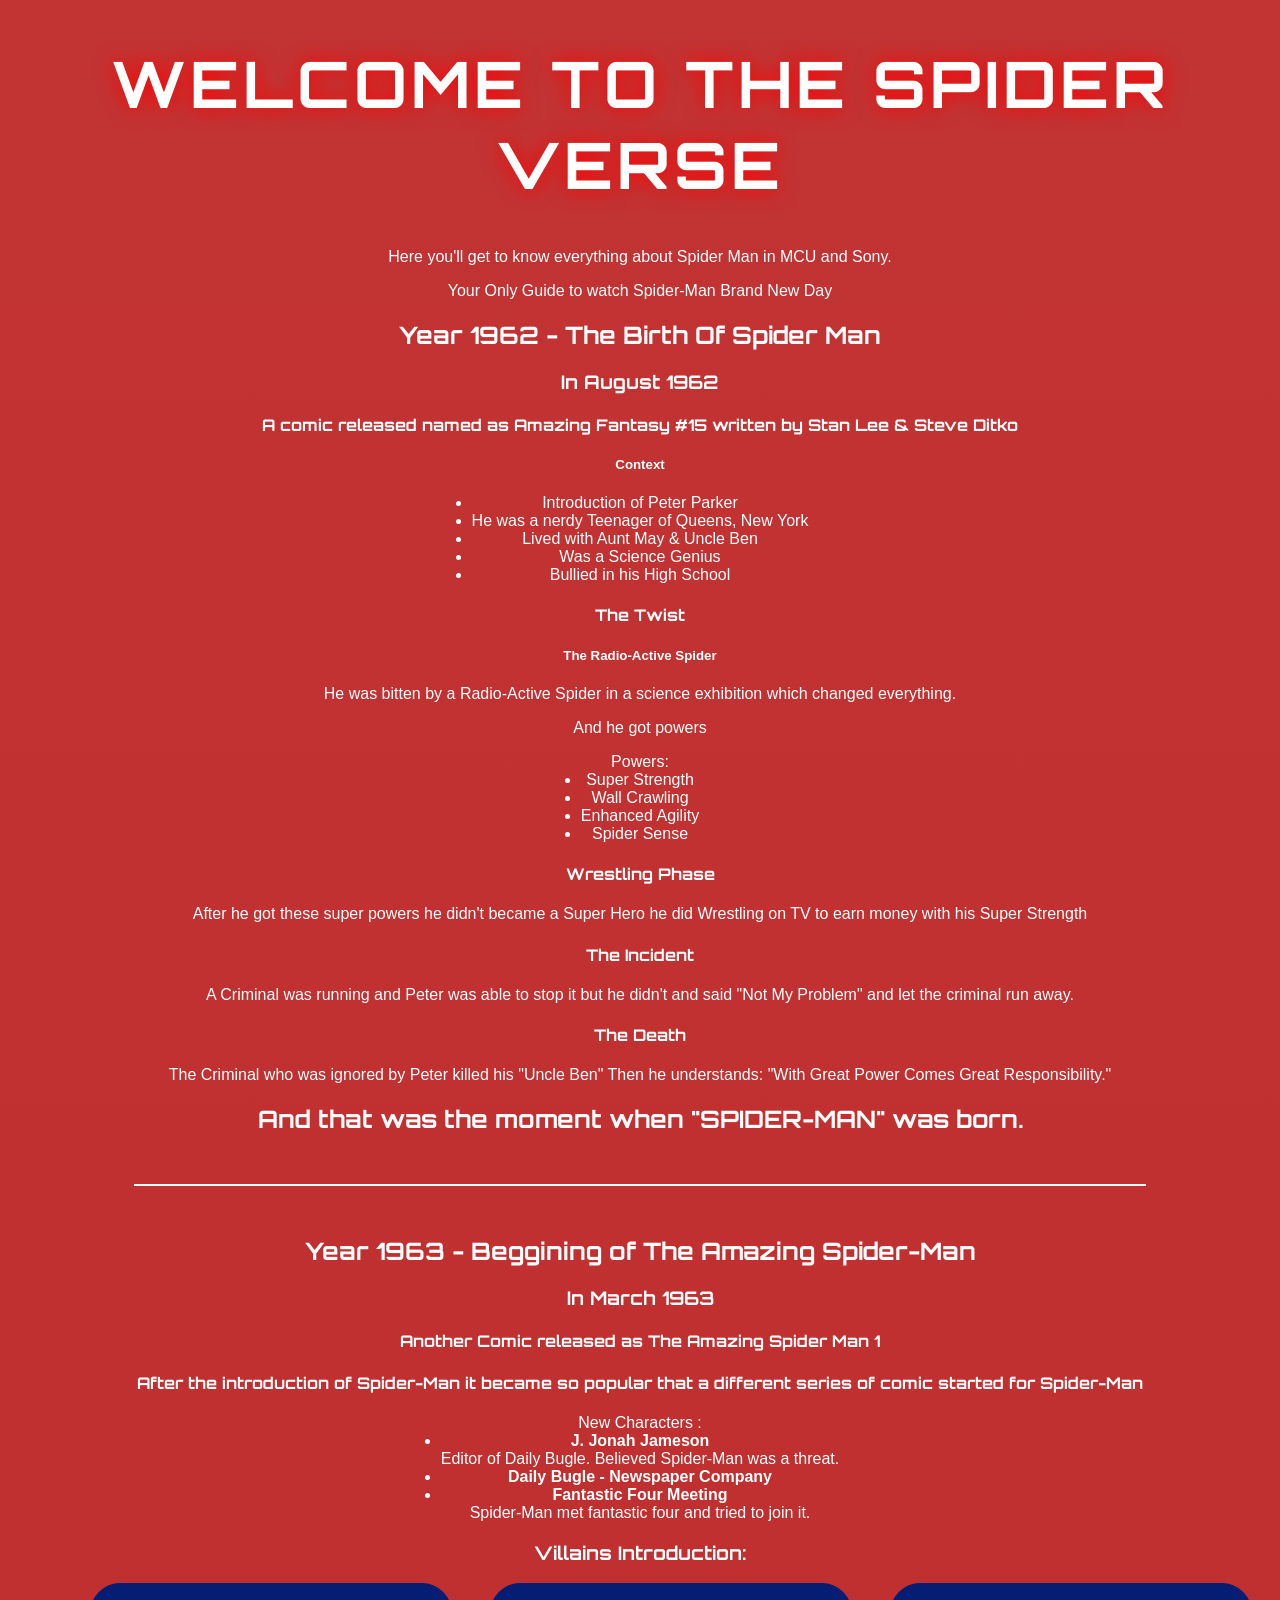
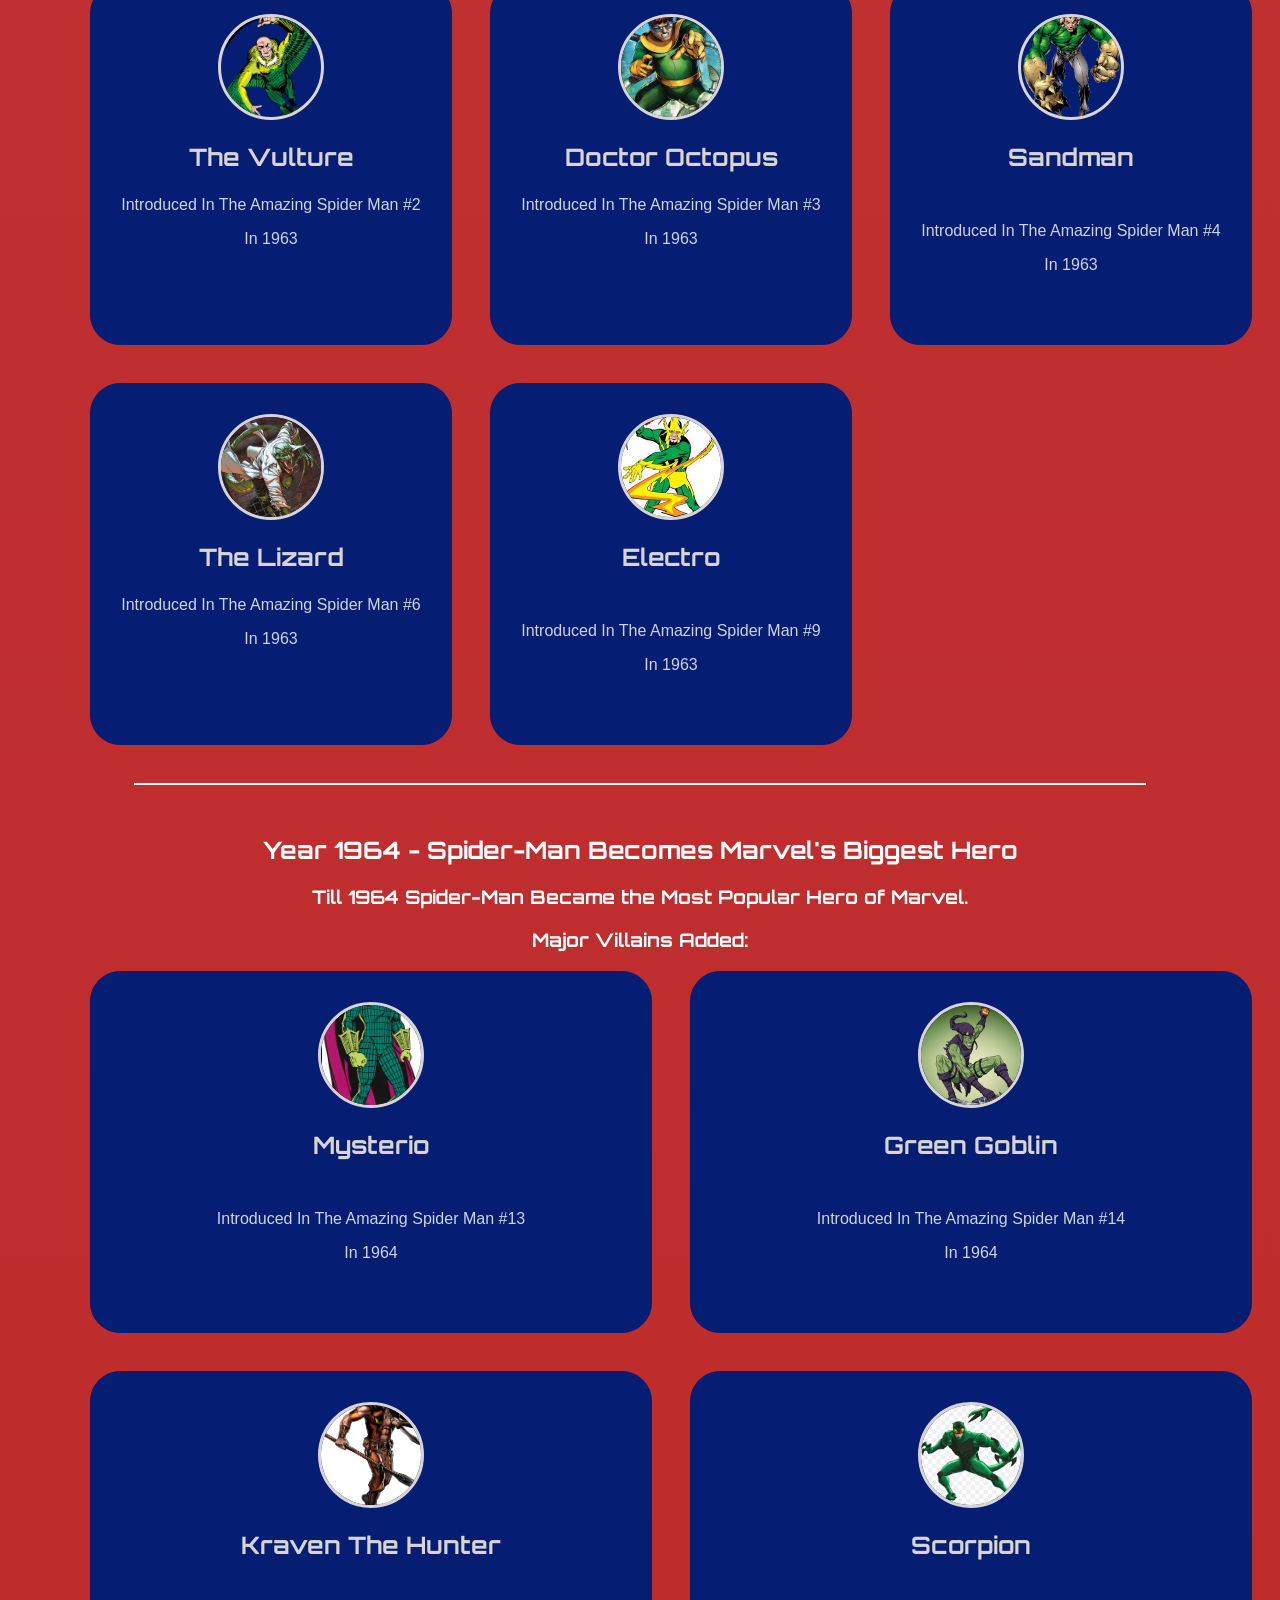
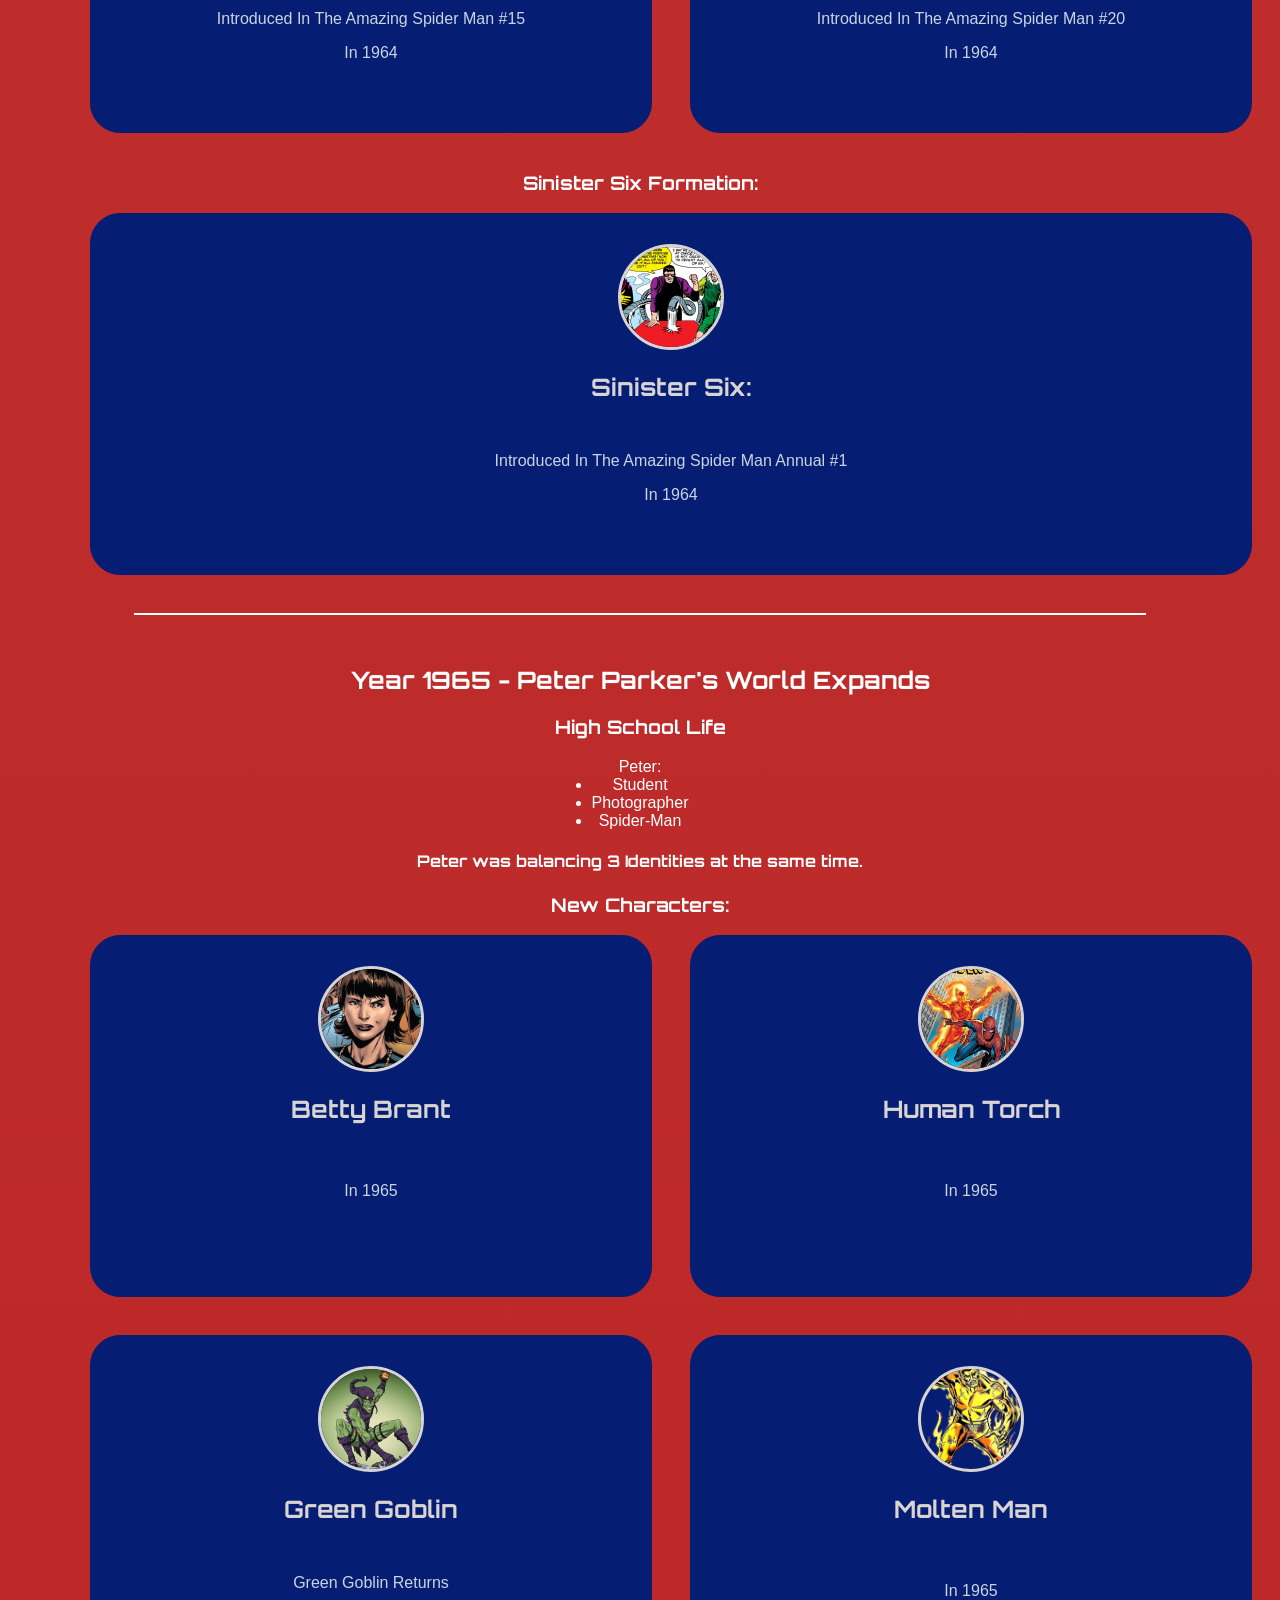
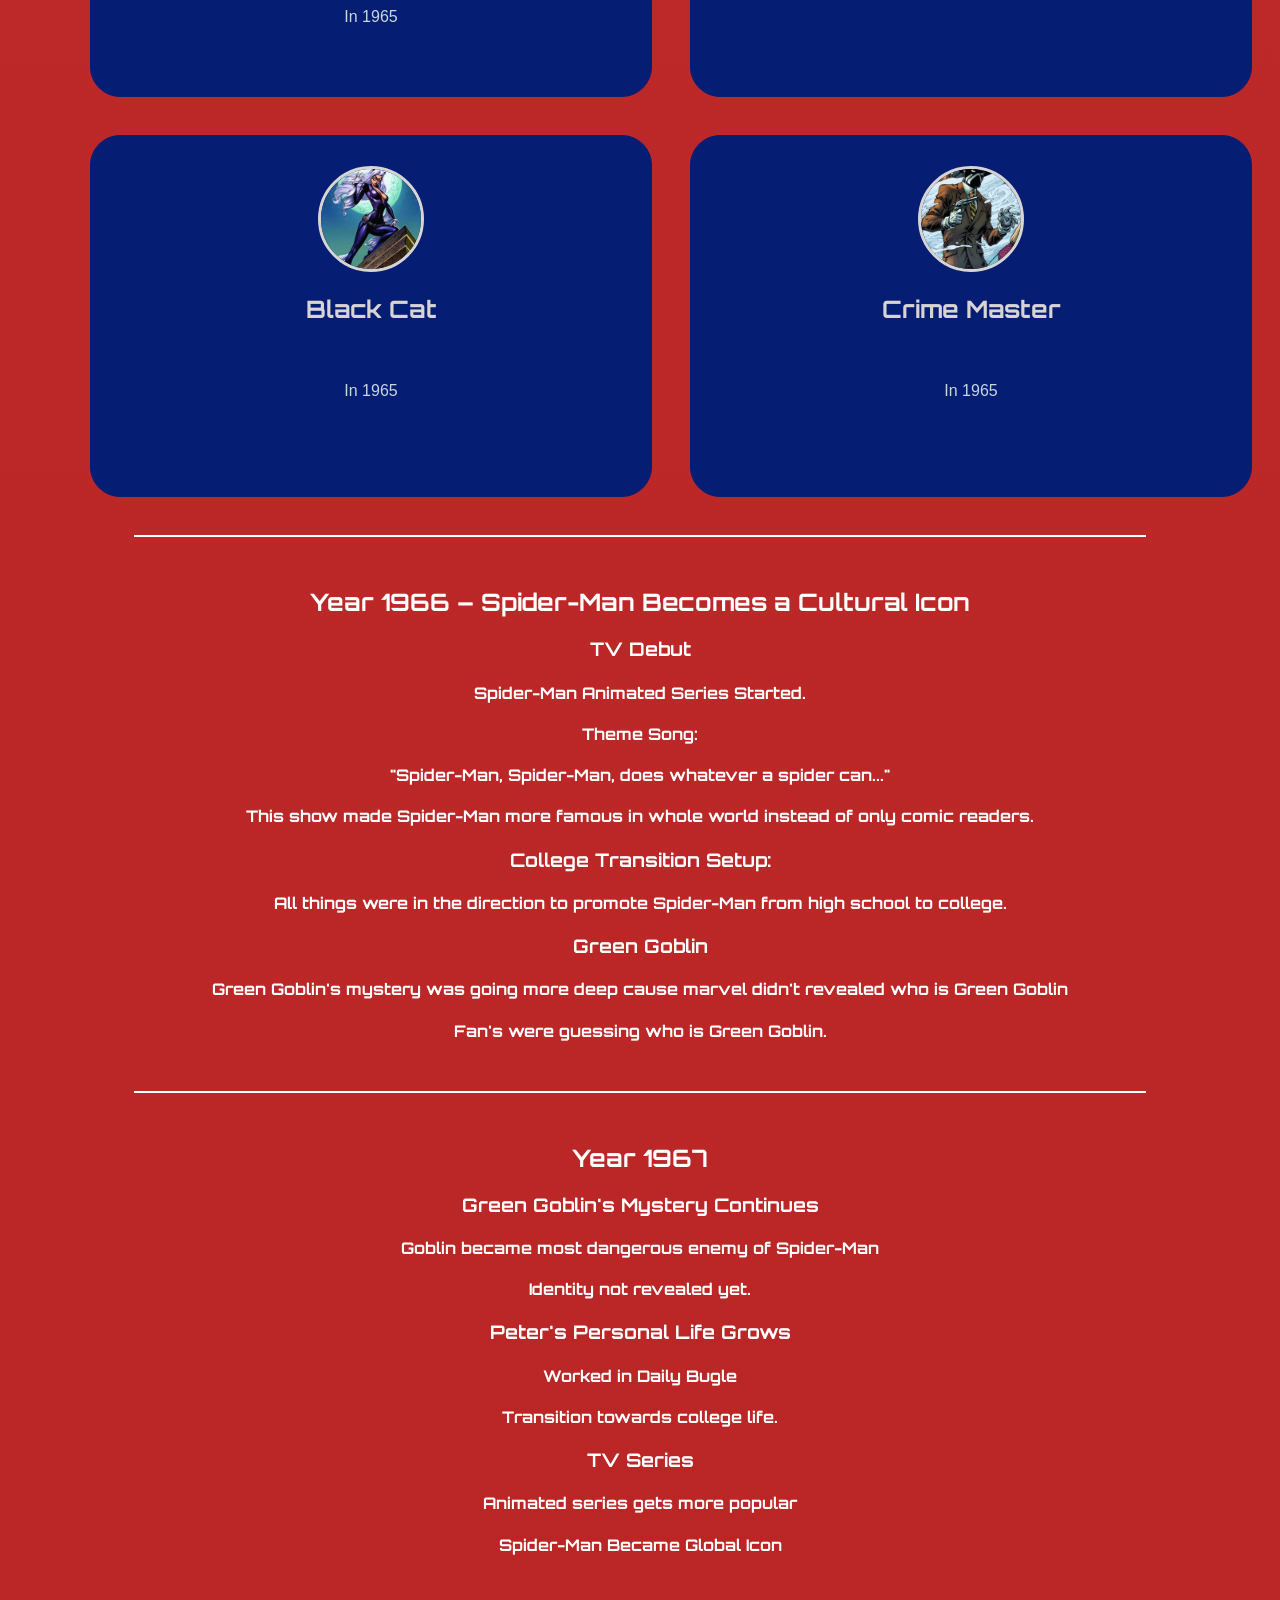
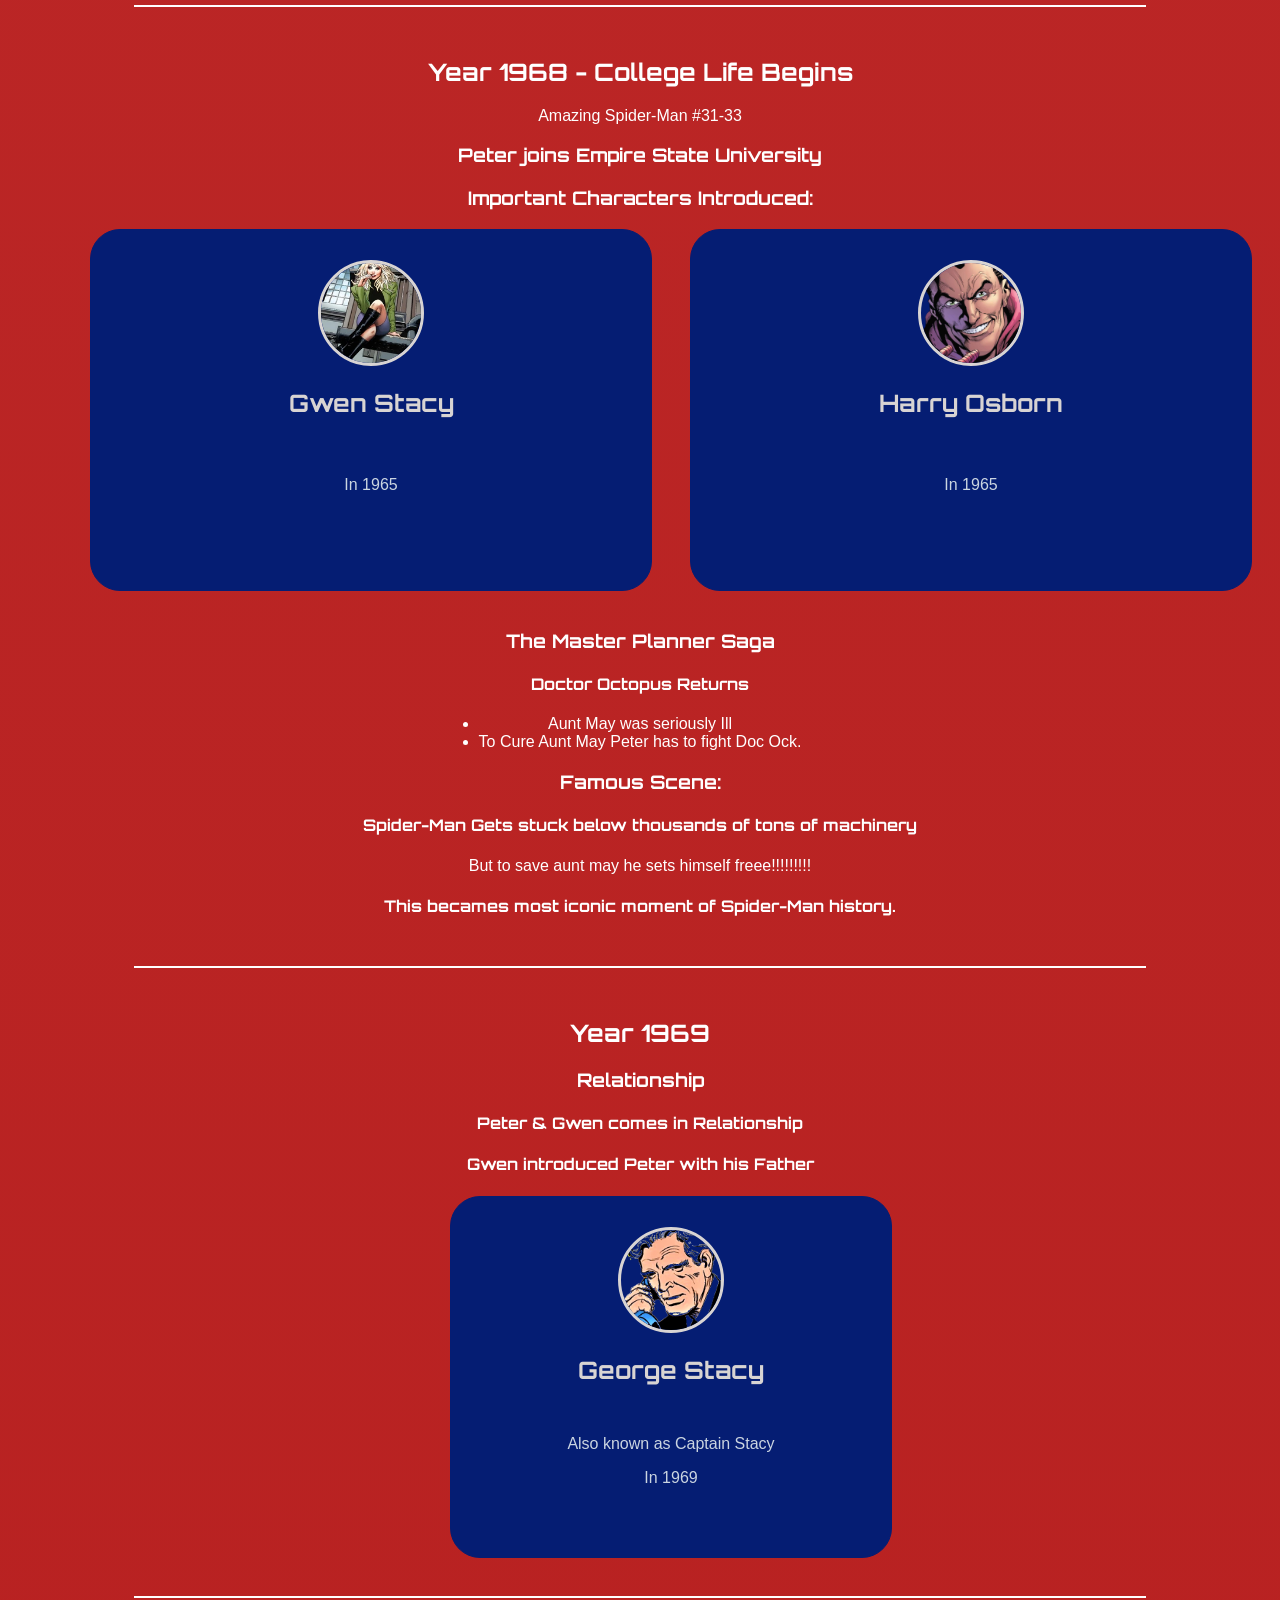
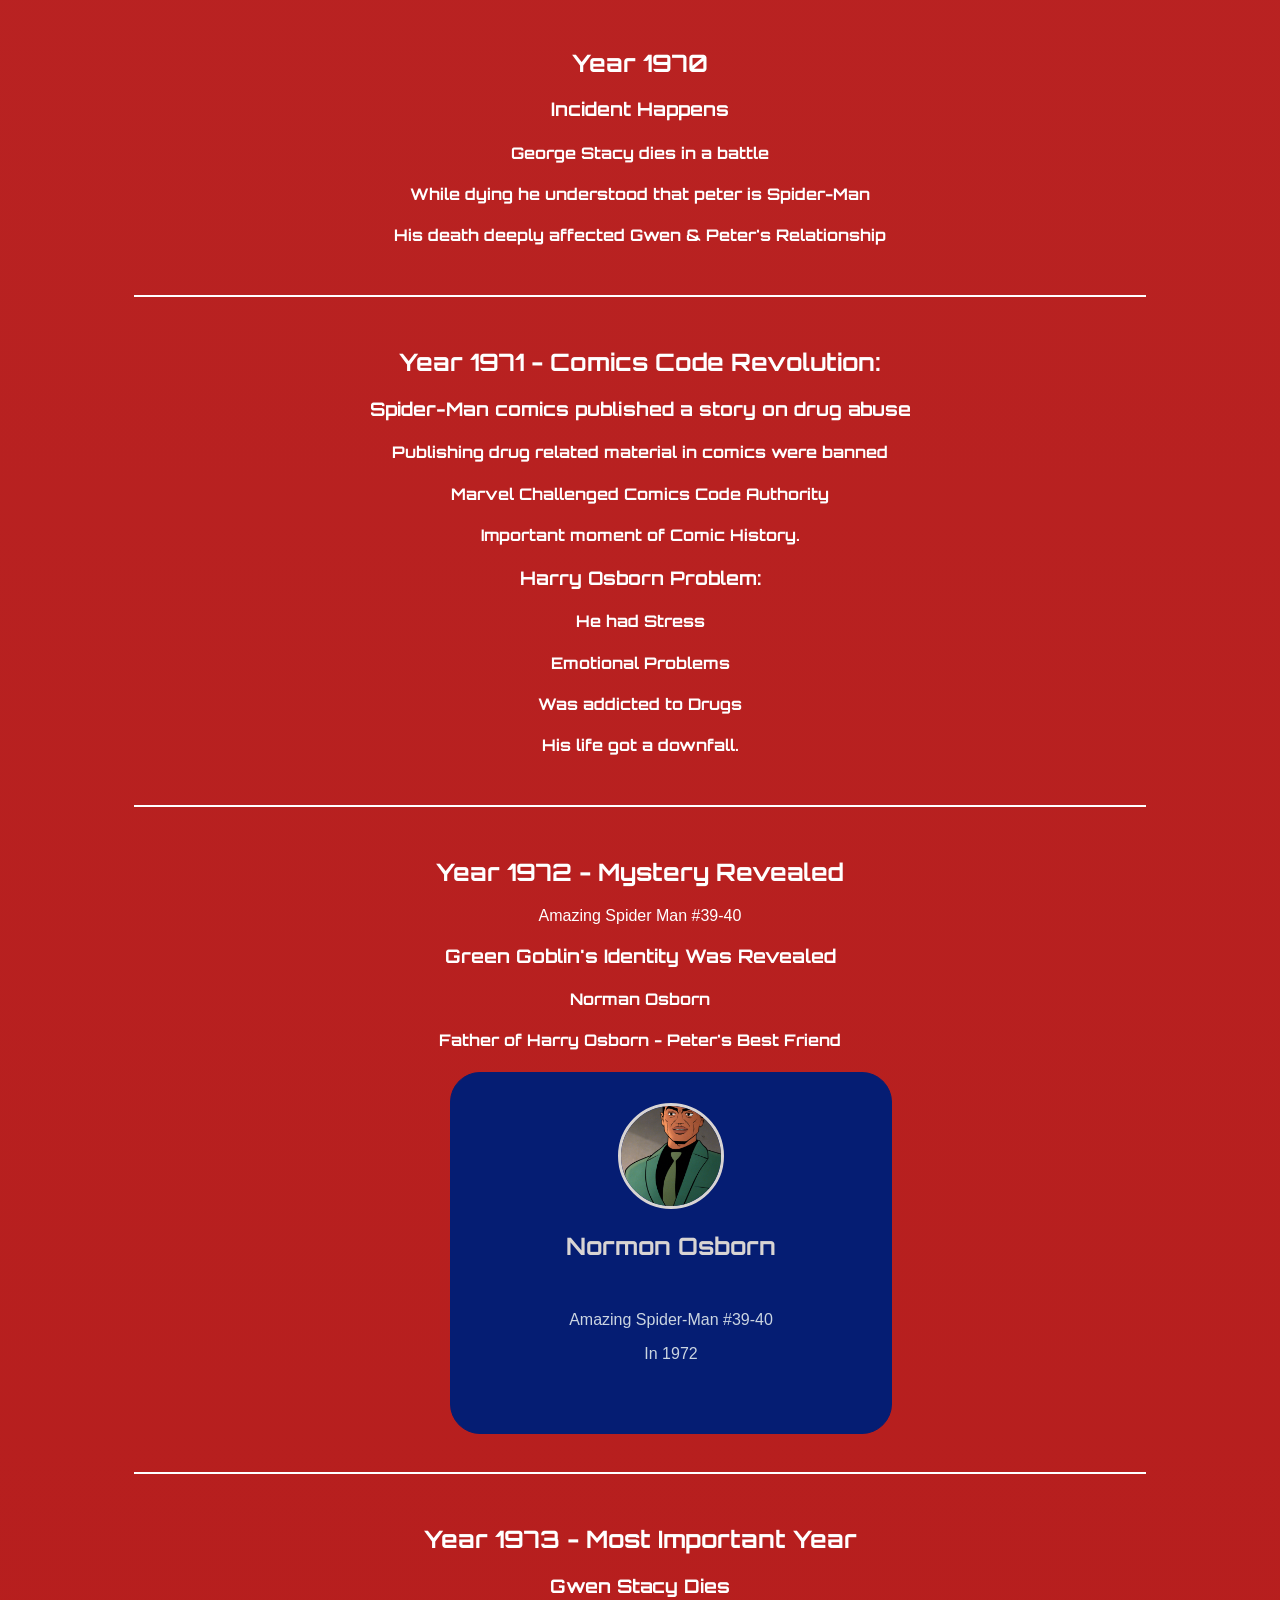
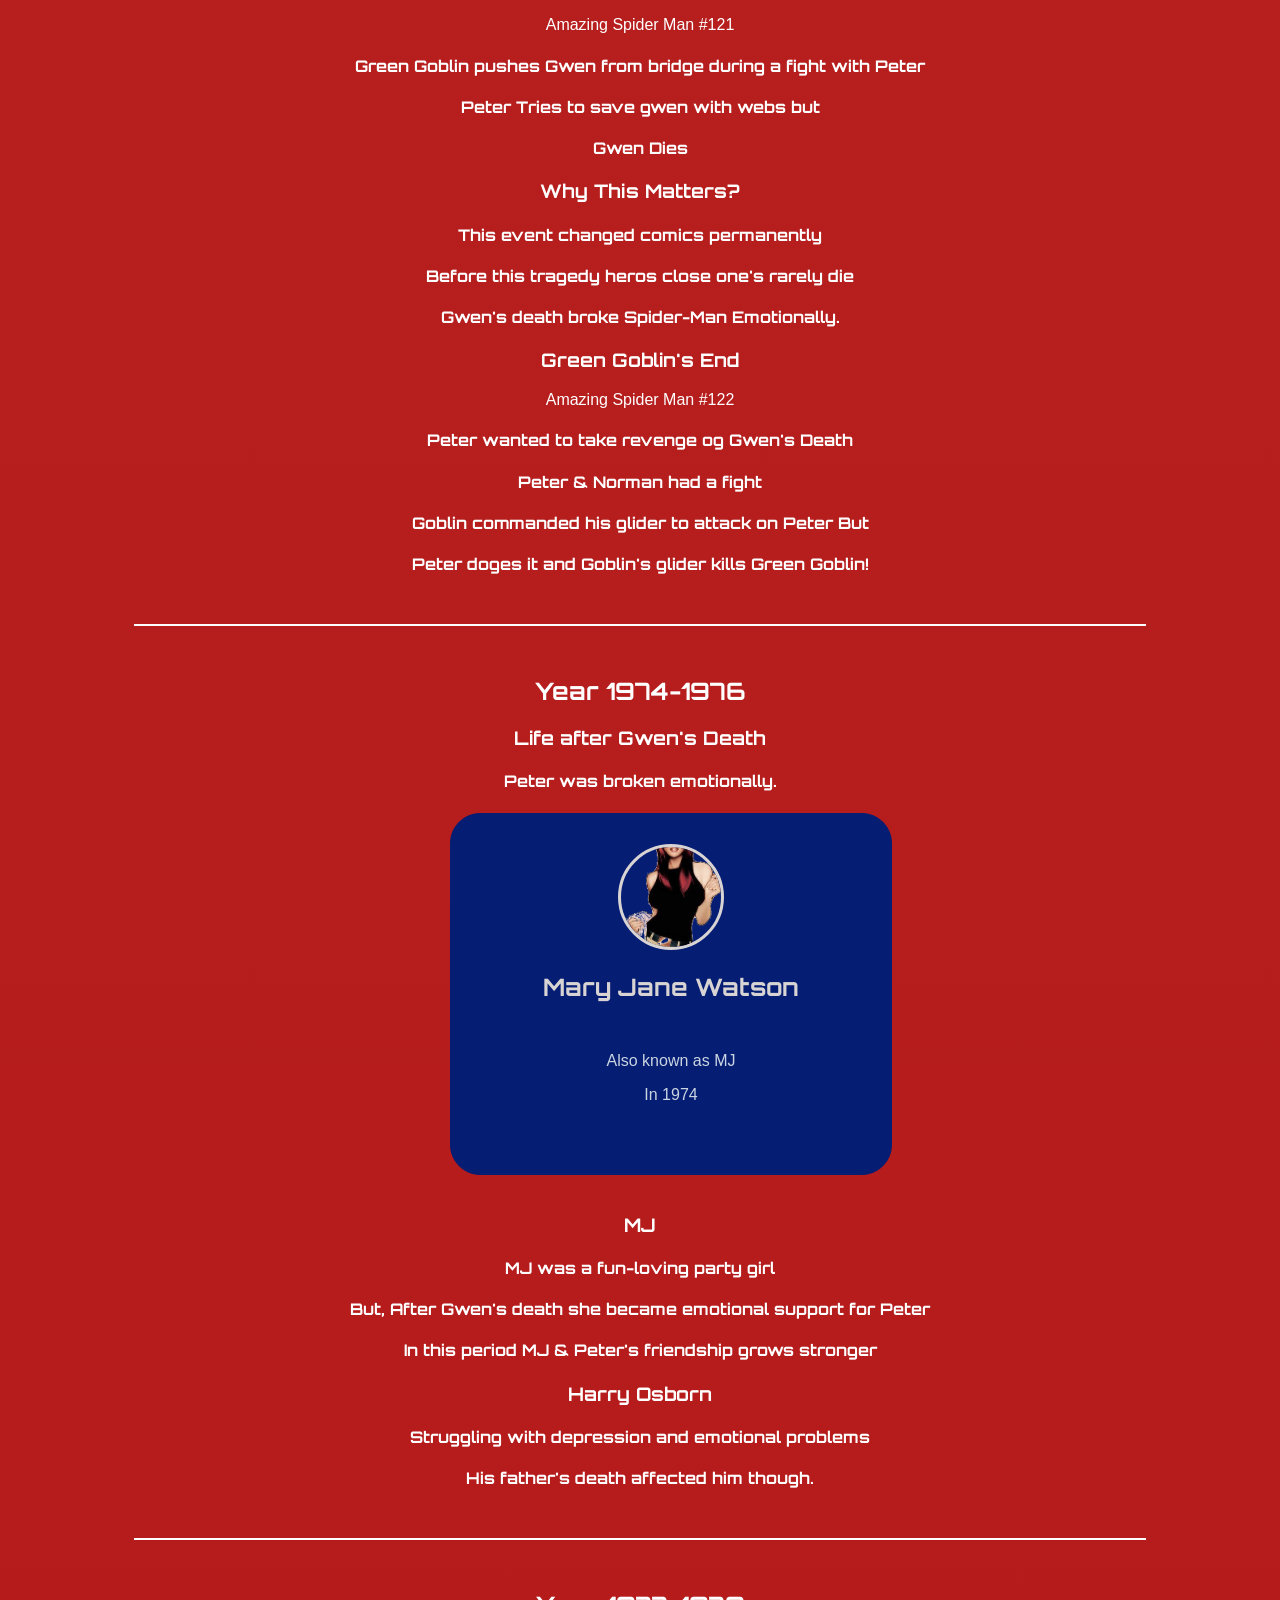
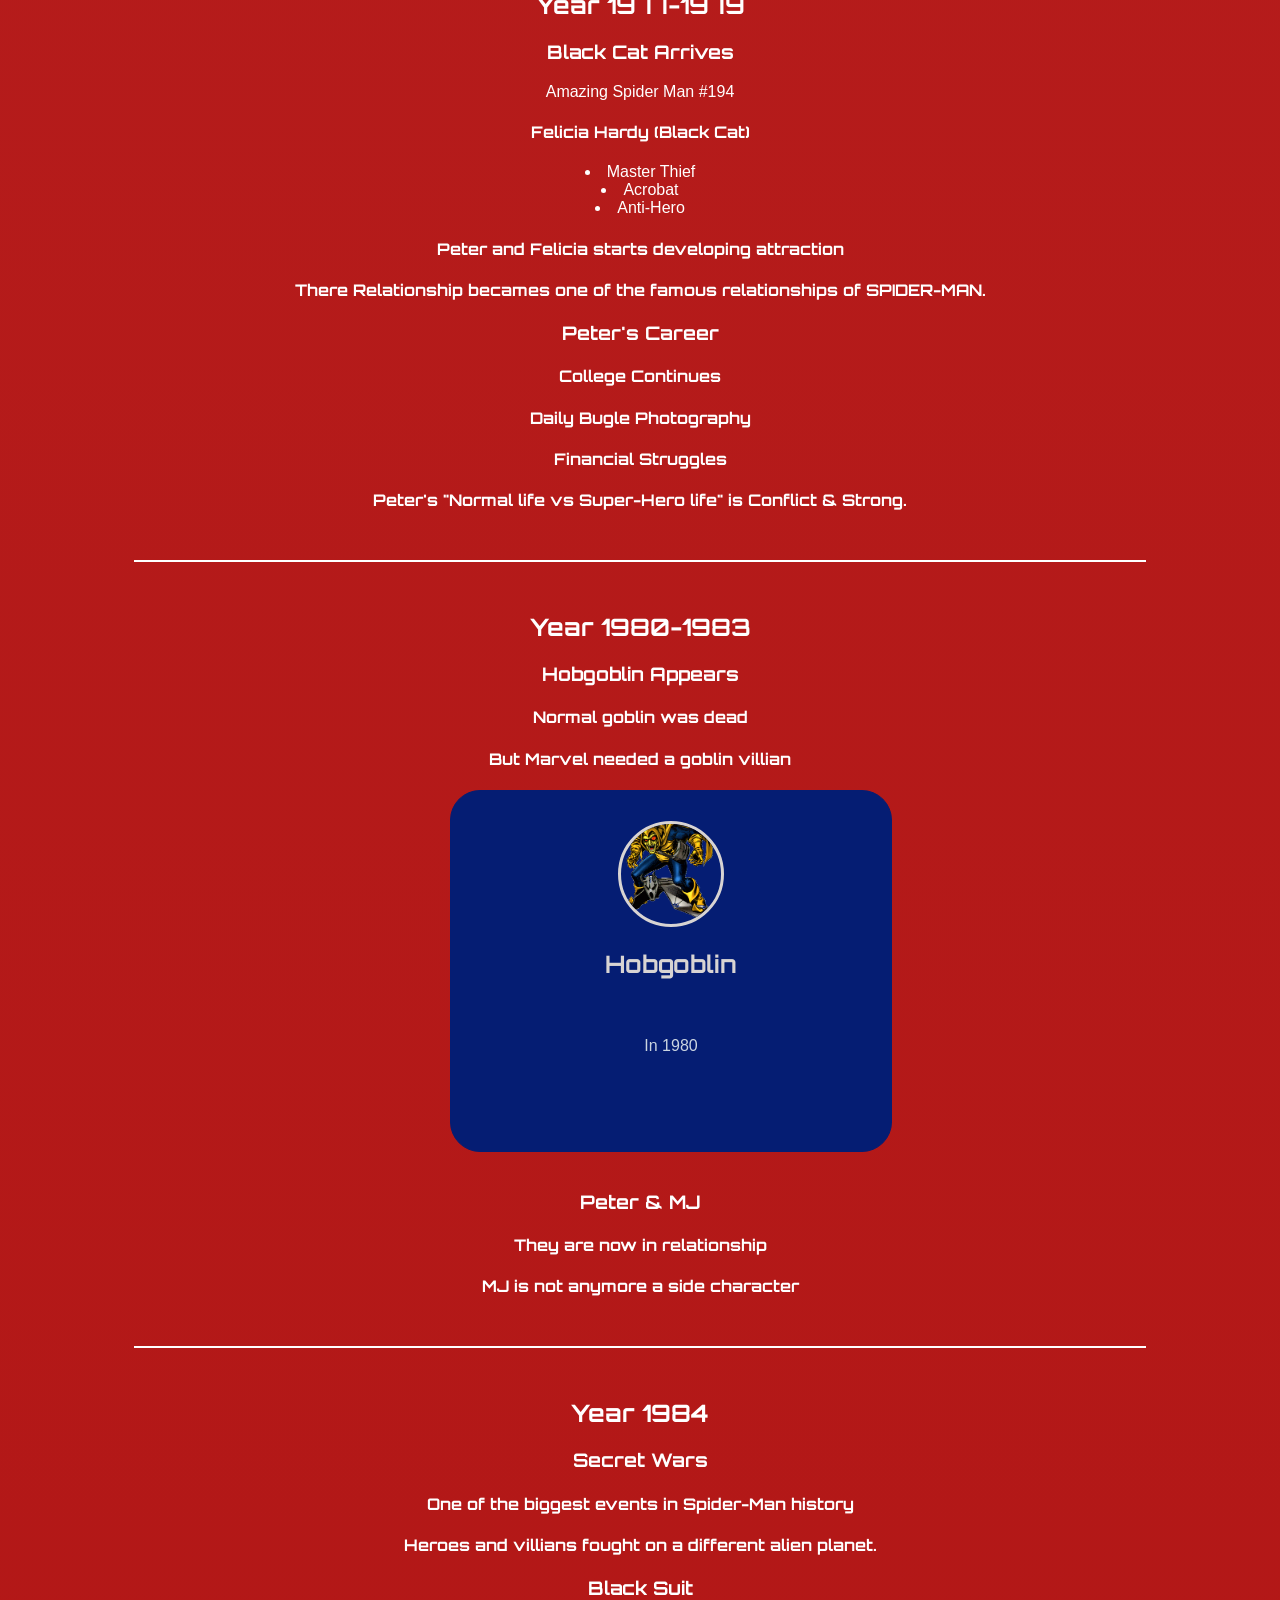
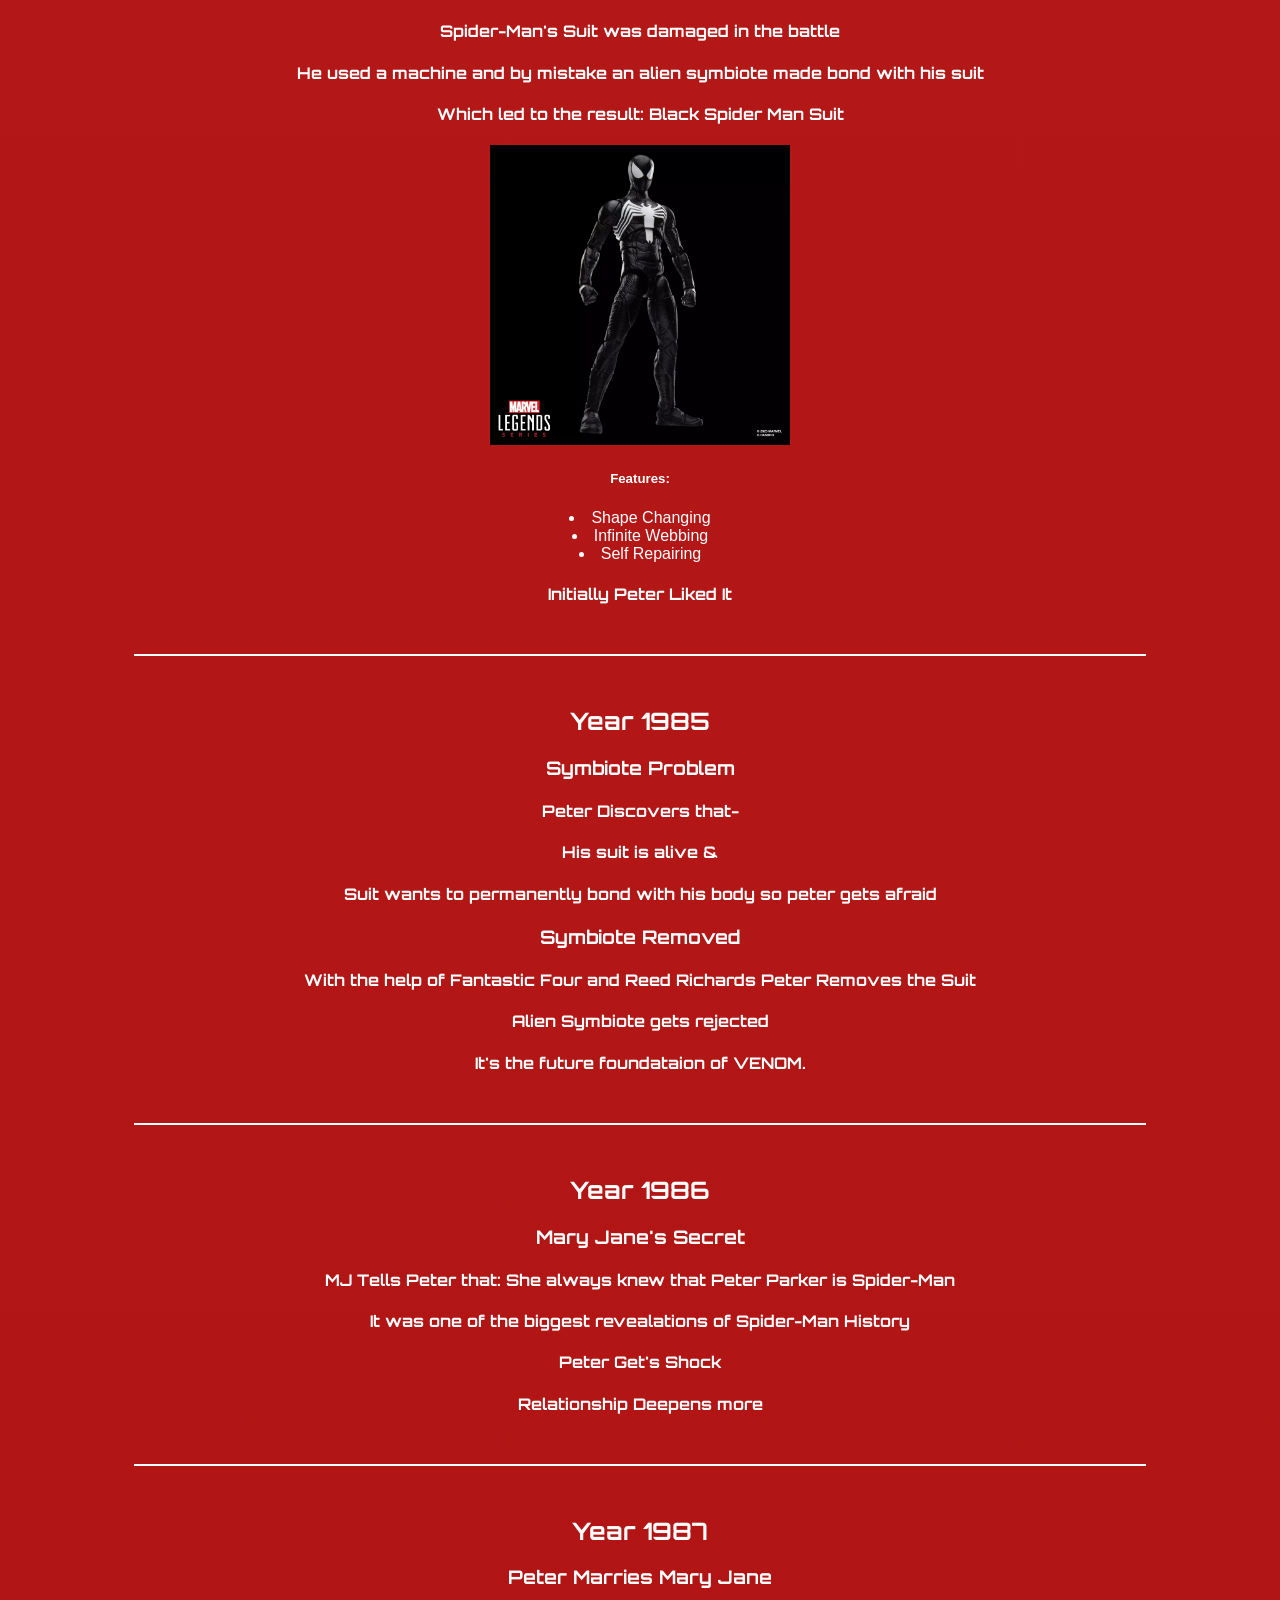
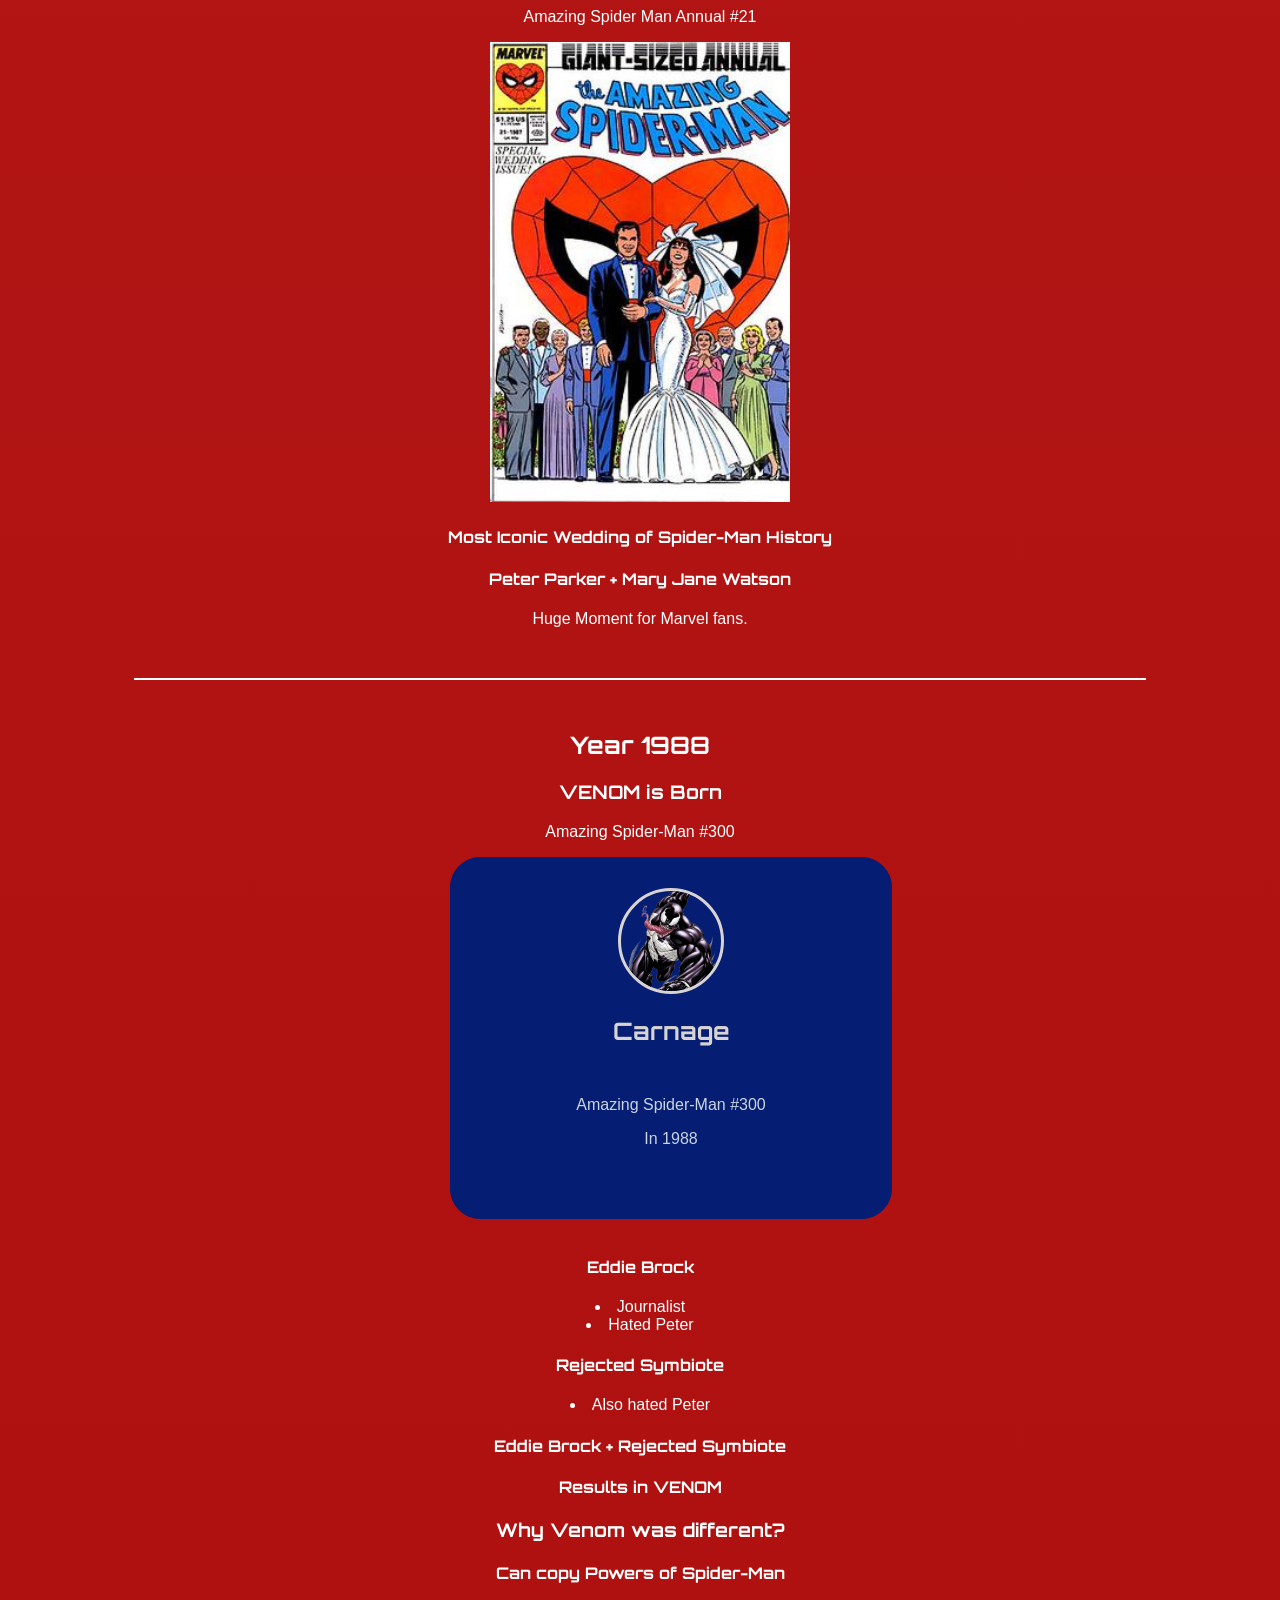
==== commit 1e136fc8: "REACHED 20TH CENTURY YAYYY" ====
--- a/Comics Era.html
+++ b/Comics Era.html
@@ -1299,6 +1299,77 @@
                 <h4>Is this Spider-Man's Clone or</h4>
                 <h4>Peter-Parker is clone.</h4>
 
+    <hr>
+
+    <h2>Year - 1996</h2>
+
+                <h3>Identity Crisis</h3>
+
+                    <h4>Marvel Gave a hint</h4>
+                    <p>Maybe original Peter may be clone</p>
+                    <h4>Fans Were in Crisis and there mind's were blown up</h4>
+
+                <h3>Scarlet Spider</h3>
+
+                    <h4>Ben Reilly Becomes : Scarlet Spider</h4>
+
+                    <img src="assets/images/villains/comics/Ben Reilly.jpg" class="ben-with-hoodie">
+
+                    <h4>Red Suit + Blue Hoodie</h4>
+                    <p>Now also fans fav!</p>
+
+    <hr>
+
+    <h2>Year 1997</h2>
+
+                <h3>Identity Changes</h3>
+
+                    <h4>Ben Reilly Becomes Spider-Man</h4>
+                    <h4>Once a time came when Peter Parker was thinking to retire and Ben Reilly Officialy Becomes Spider Man</h4>
+
+                <h3>Fan's Reaction</h3>
+
+                    <h4>A few fans were happy</h4>
+                    <h4>Most of the fans were angry</h4>
+
+    <hr>
+
+    <h2>Year 1998</h2>
+
+                <h3>Clone Saga Ends</h3>
+
+                    <h4>Marvel Finally Decides that:</h4>
+                    <h4>Peter Parker is the original Spider-Man</h4>
+                    <h4>Ben Reilly Sacrifices</h4>
+                    <h4>Ben Dies.</h4>
+
+                <h3>Norman Osborn Returns - </h3>
+                <p>Big Twist:</p>
+
+                    <h4>Green Goblin - Norman Osborn</h4>
+                    <h4>Didn't Actually Died</h4>
+                    <h4>He Came Back!</h4>
+
+    <hr>
+
+    <h2>Year 1999</h2>
+
+                <h3>Spider-Man Movie Development</h3>
+
+                    <h4>Hollywood finally starts making serious Spider-Man Movie</h4>
+                    <h4>After Years of Development hell, Progress Started.</h4>
+
+    <hr>
+
+    <h2>Year 2000</h2>
+                
+                <h3>Ultimate Spider-Man Planning</h3>
+
+                <h4>Marvel Decides That :</h4>
+                <h4>They need to reboot Spider-Man for New Fan-Base</h4>
+
+    <hr>
+
     </body>
 
 </html>
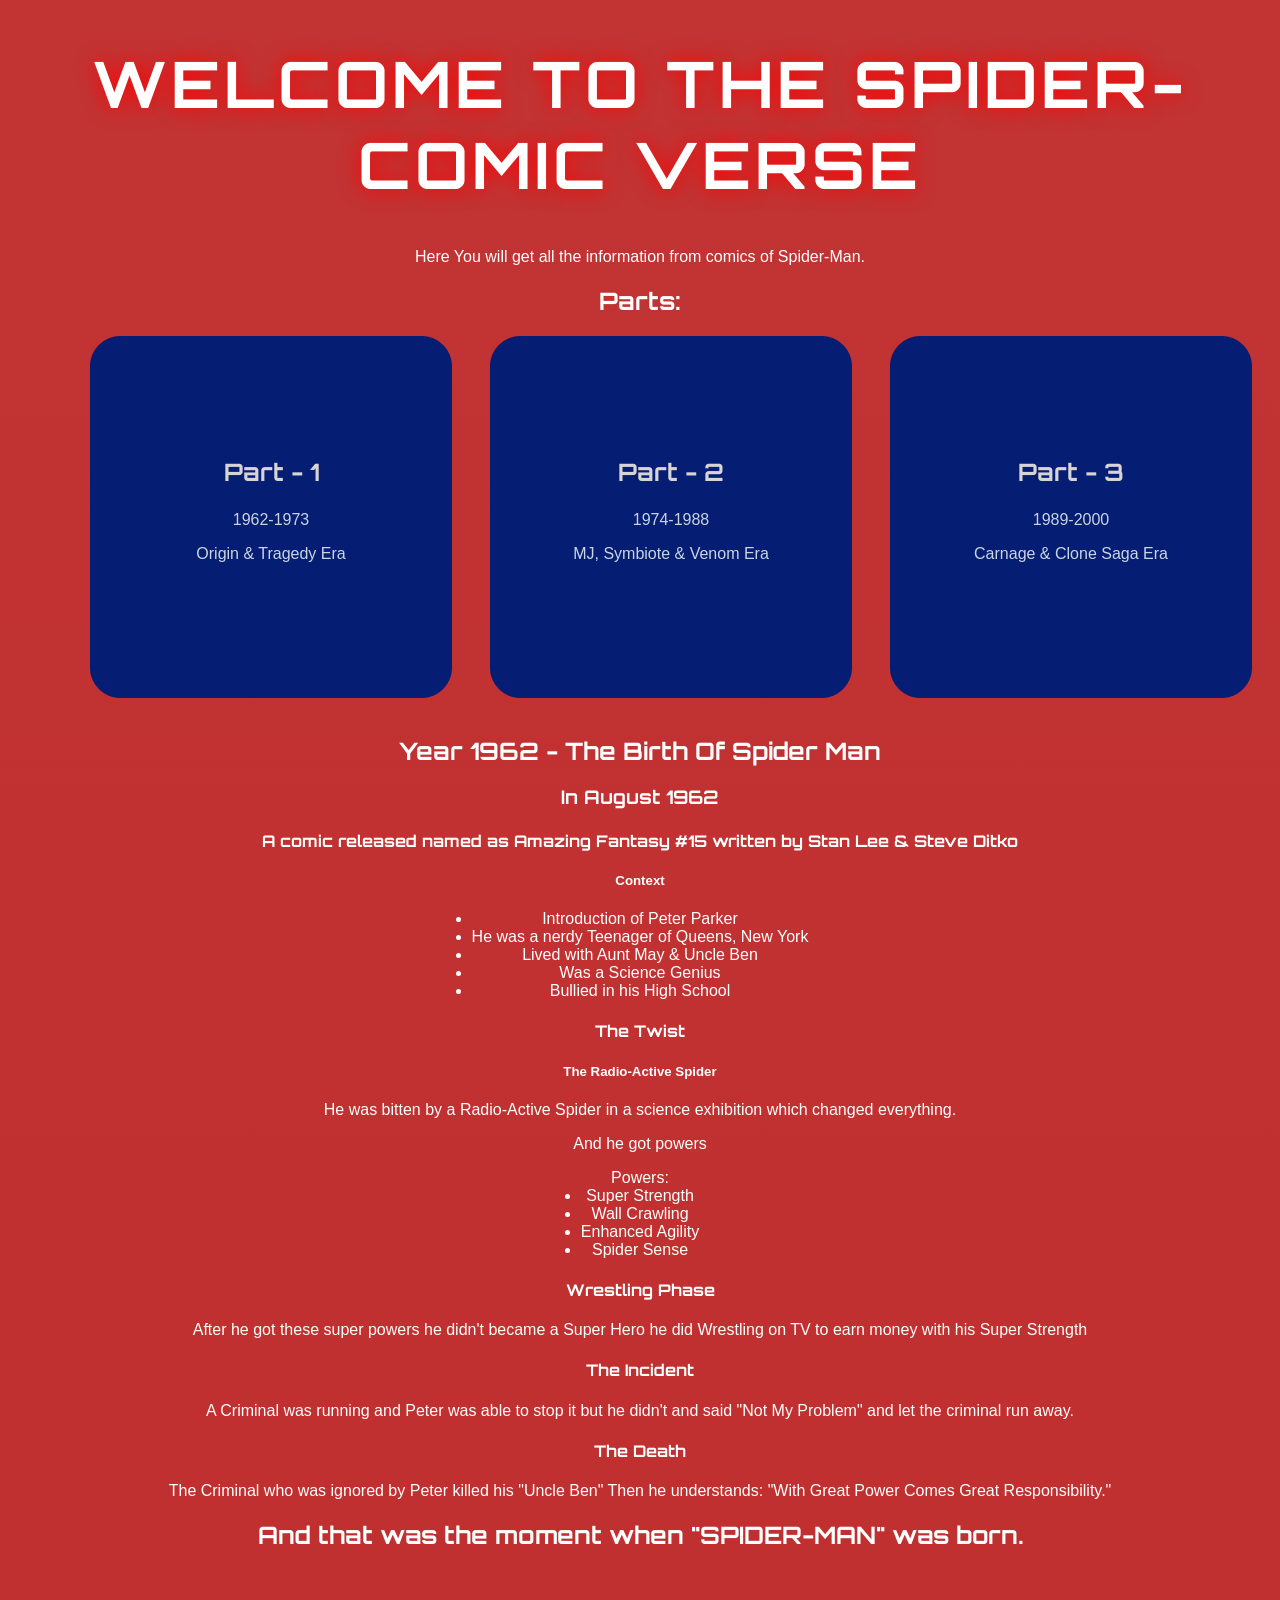
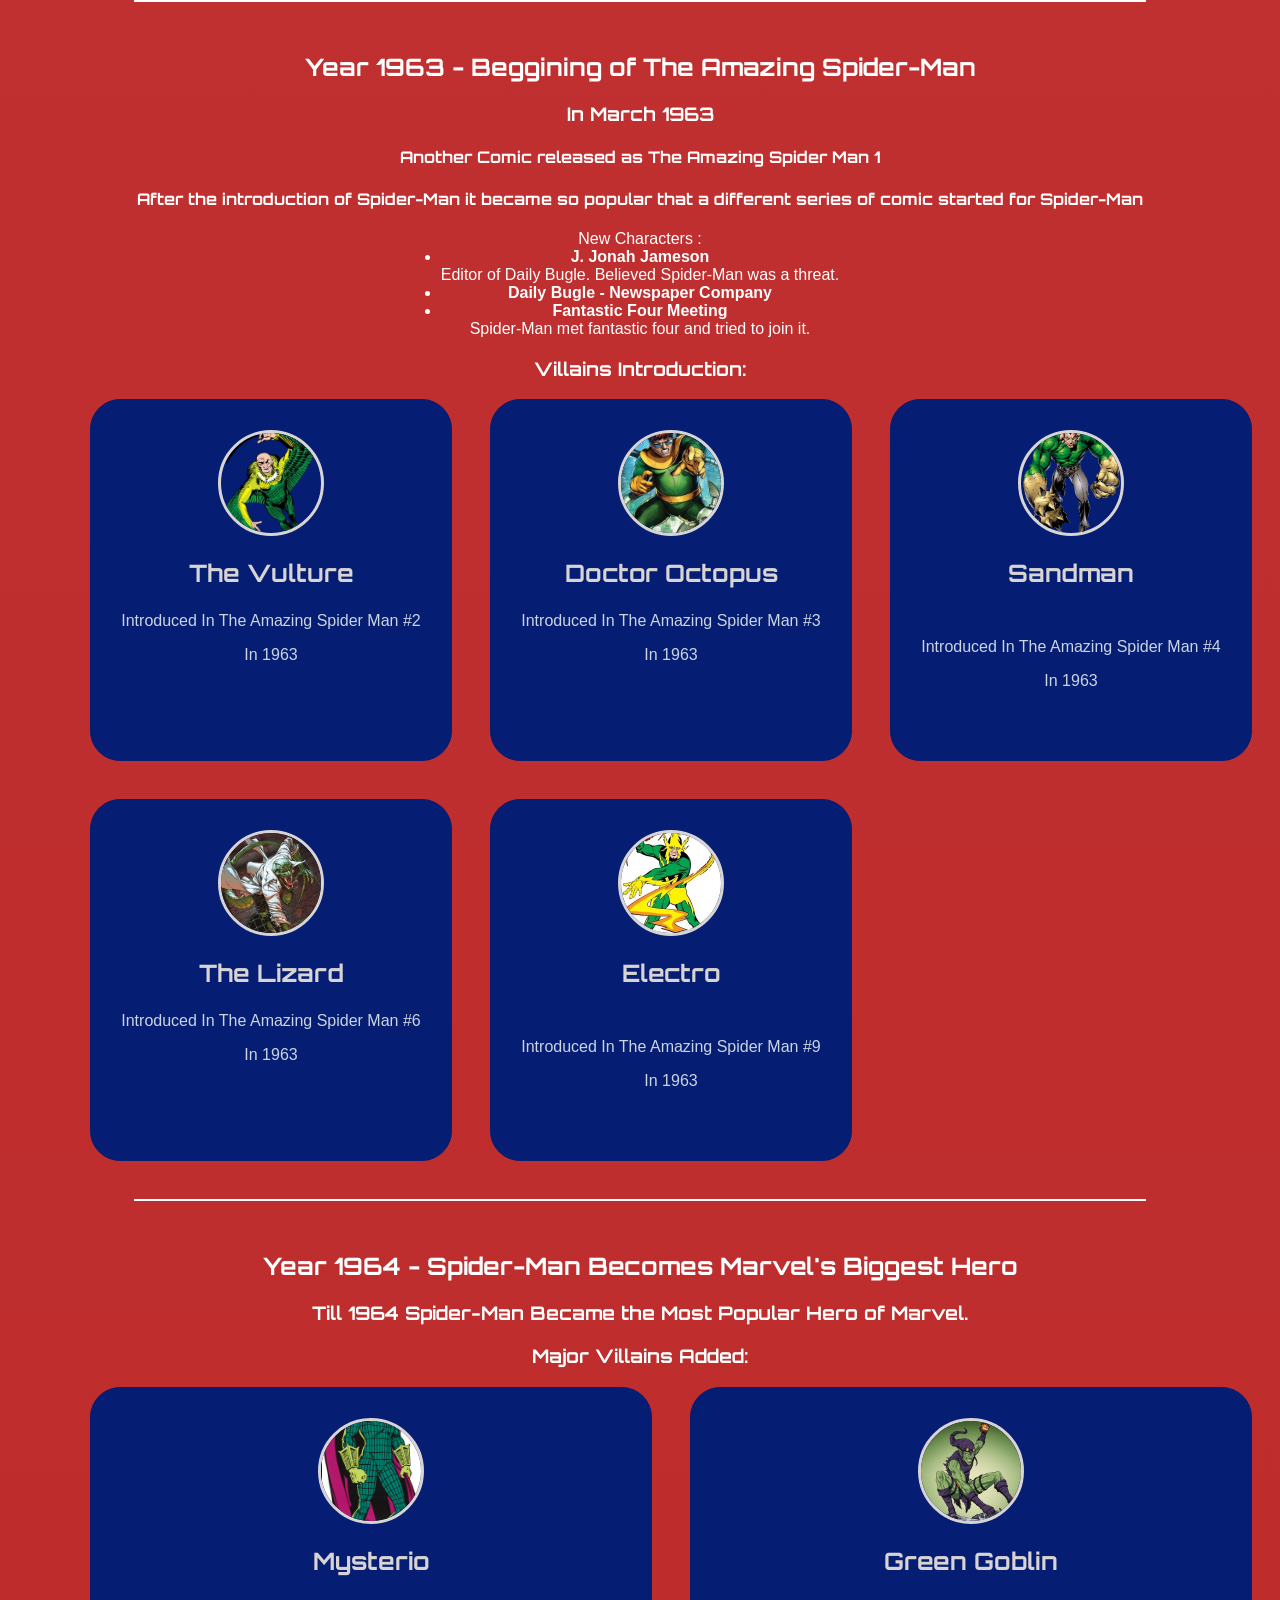
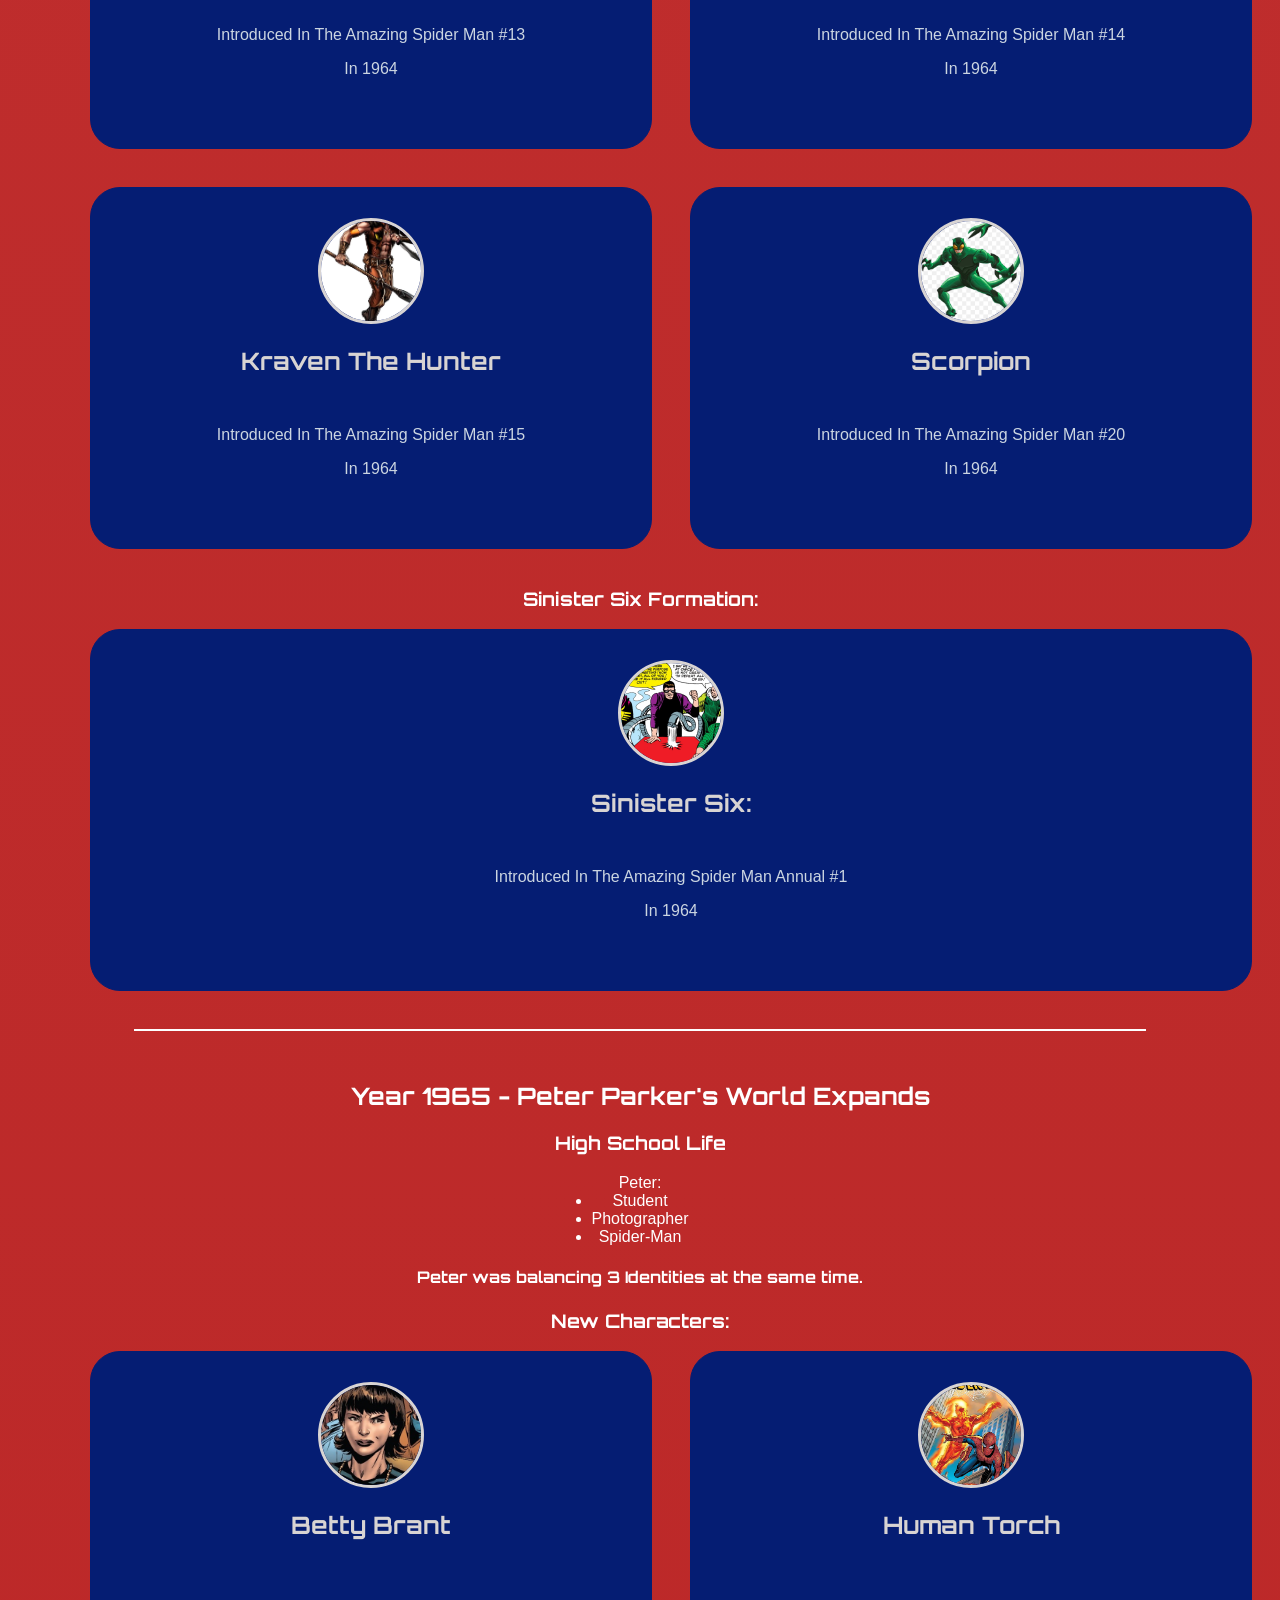
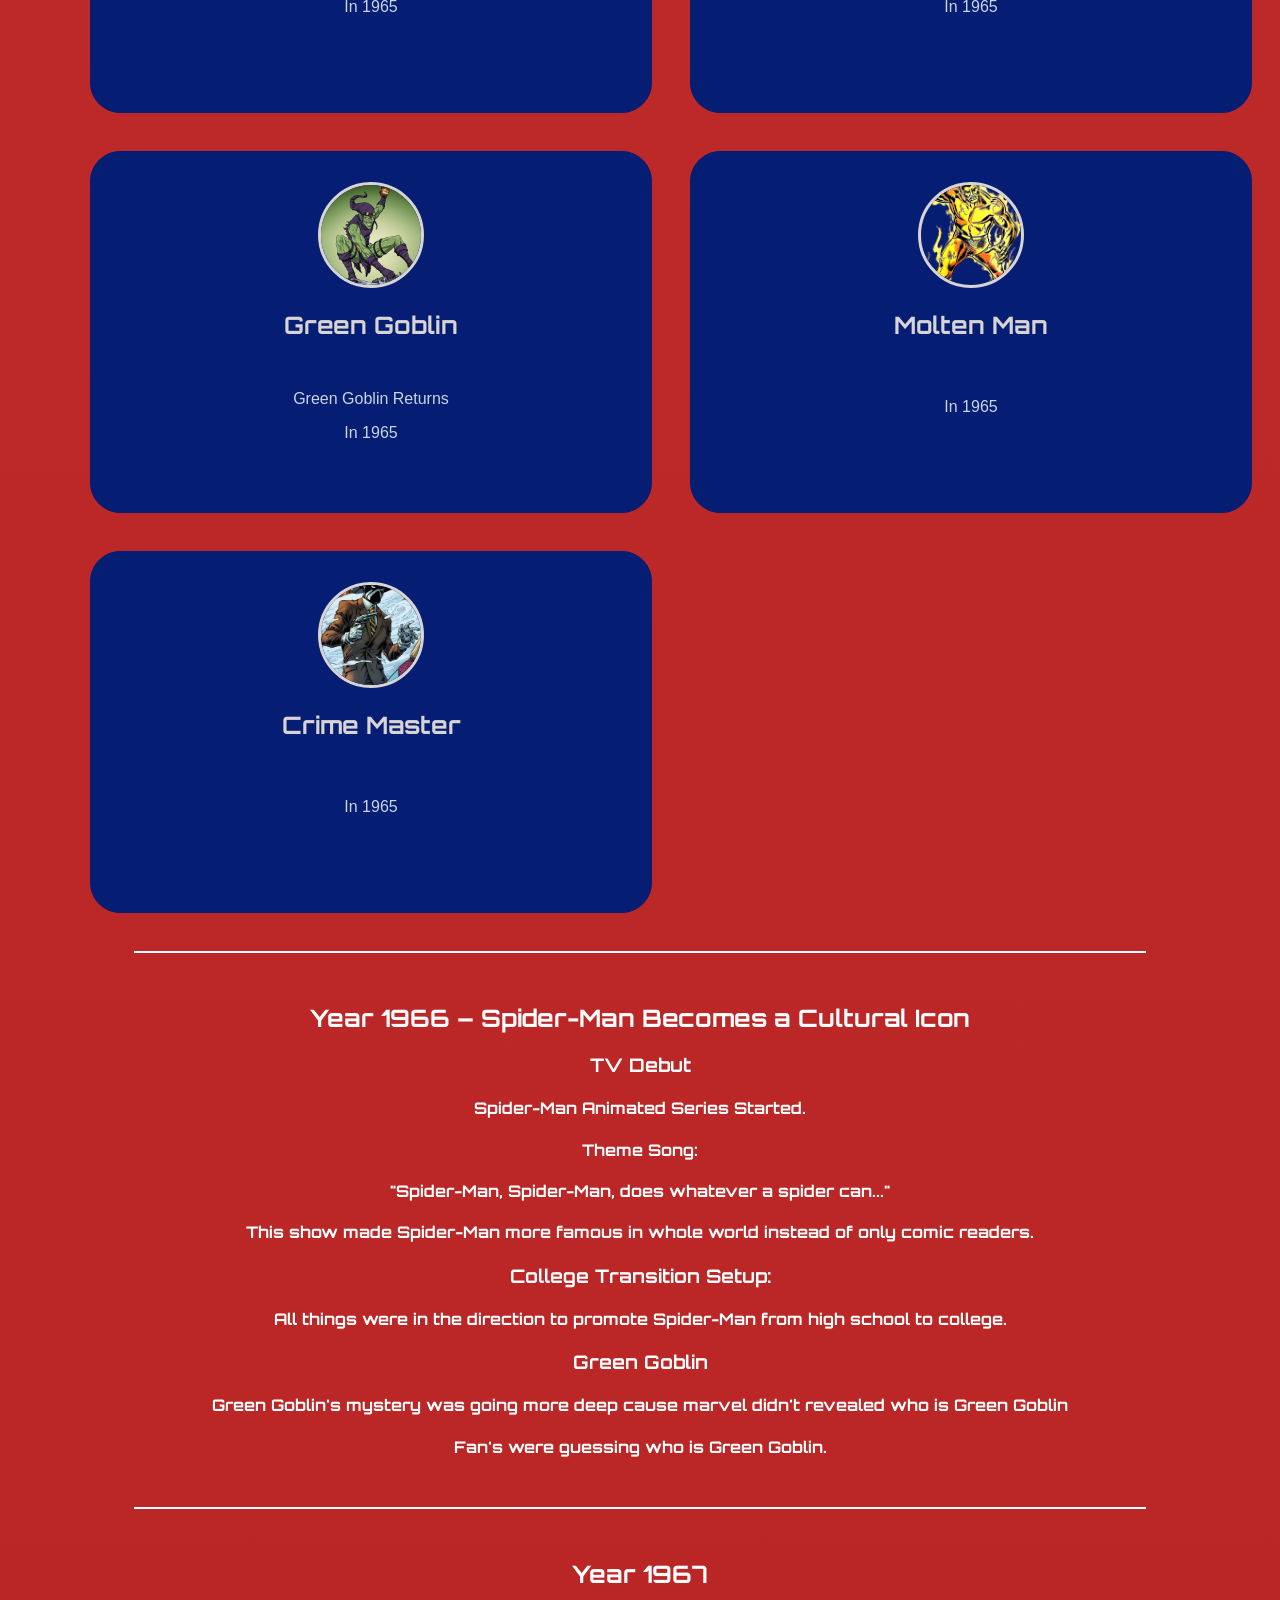
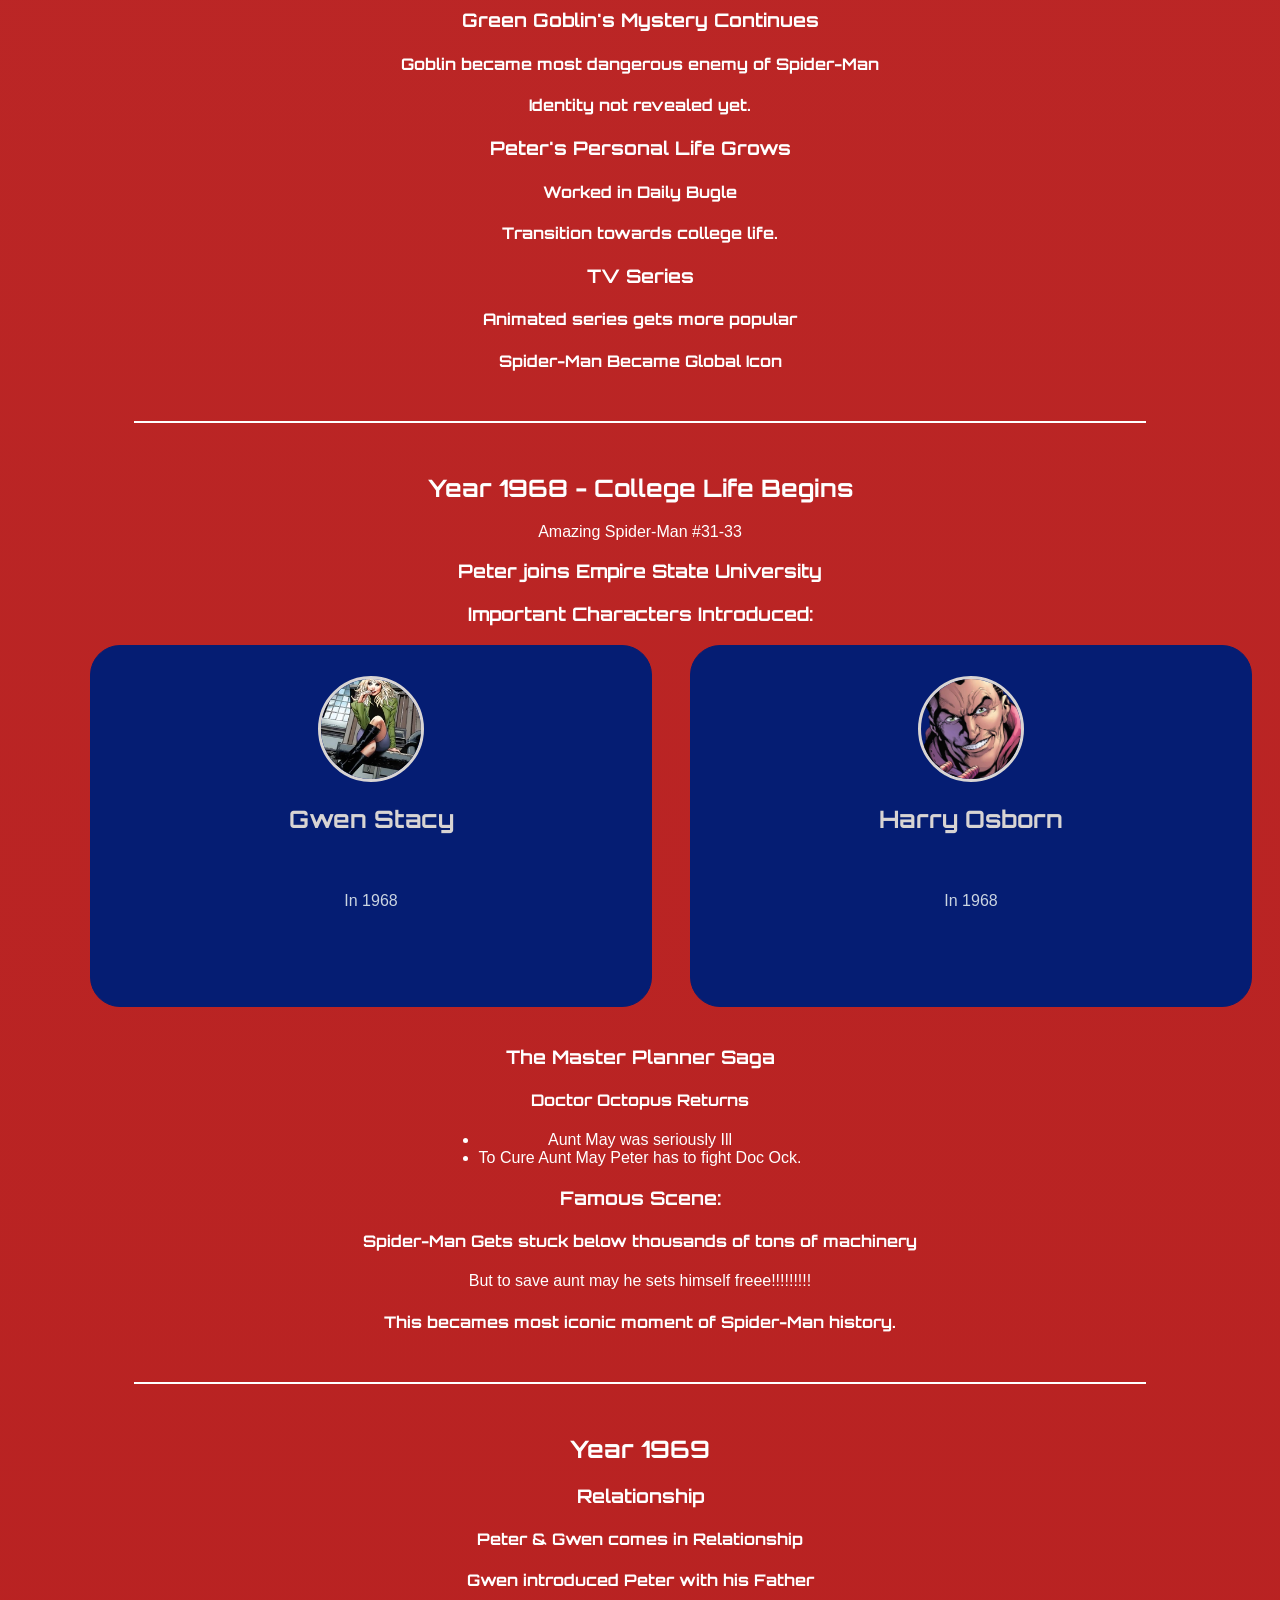
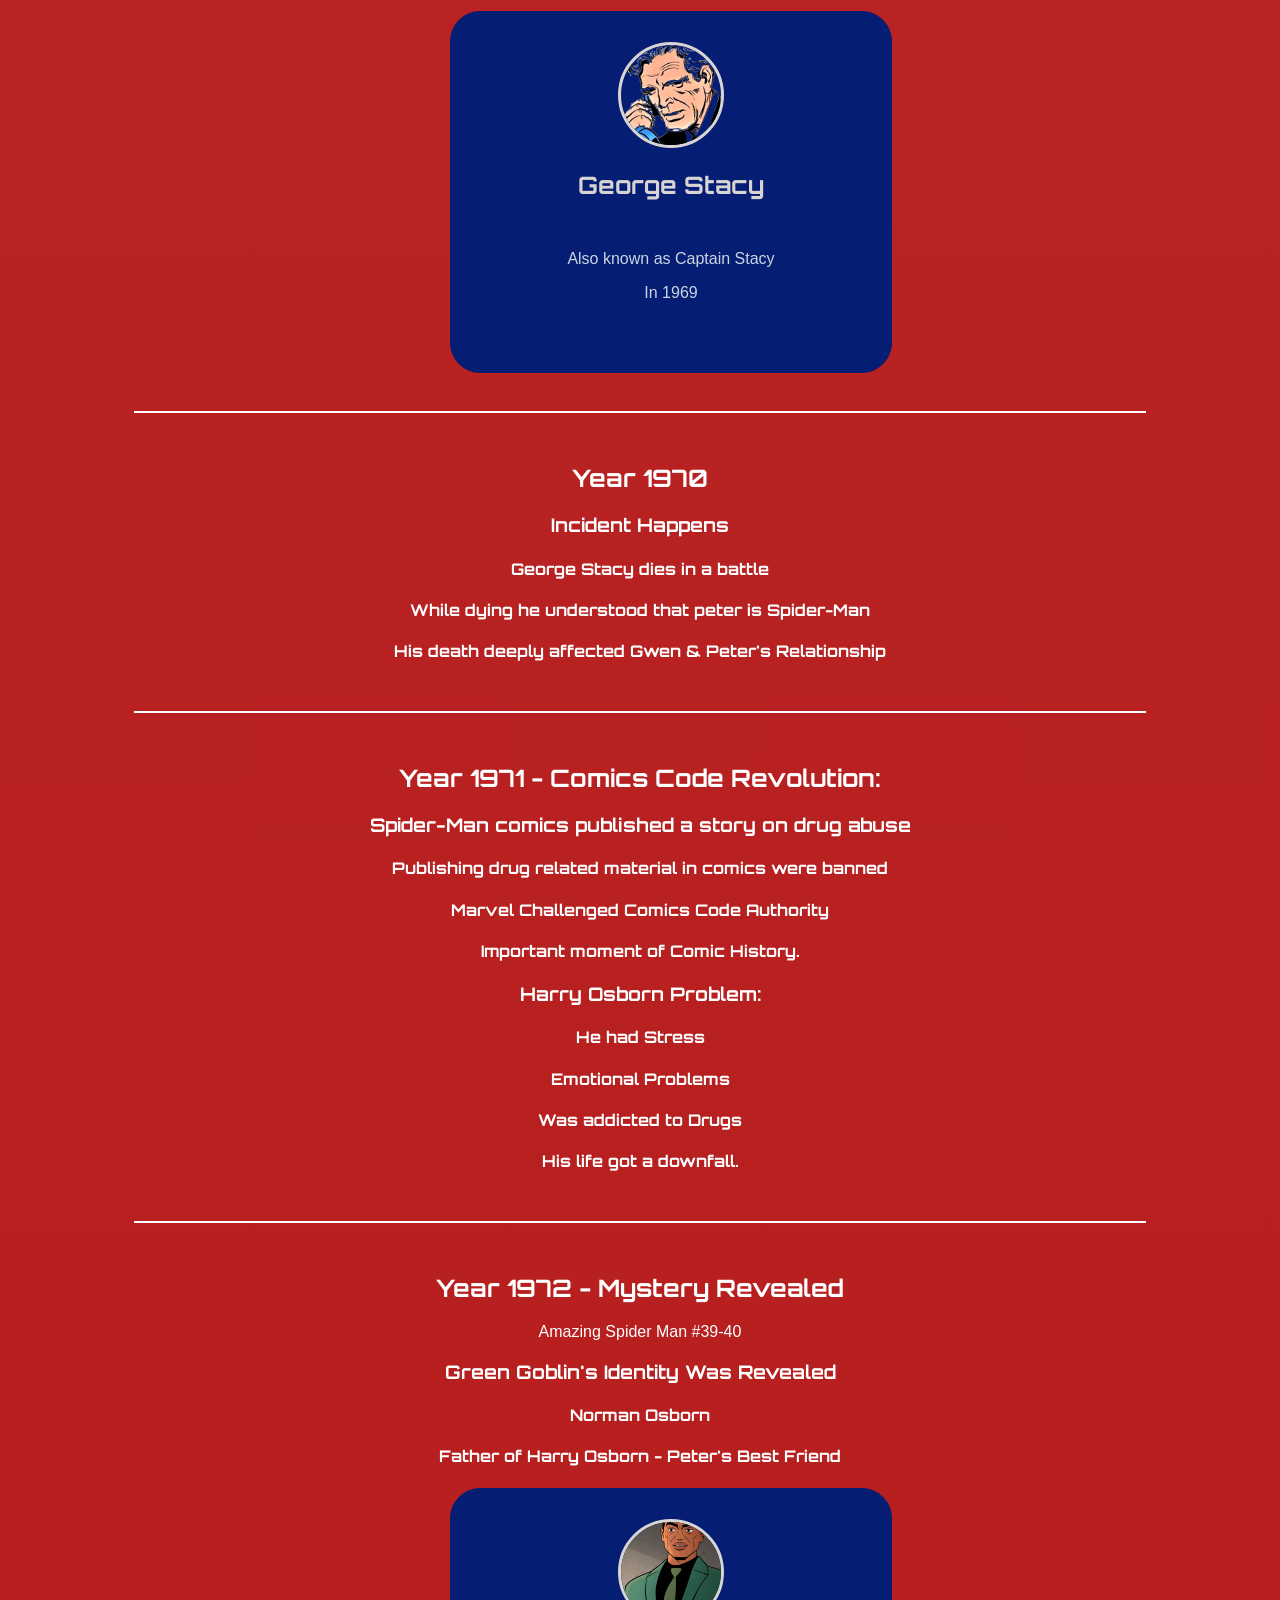
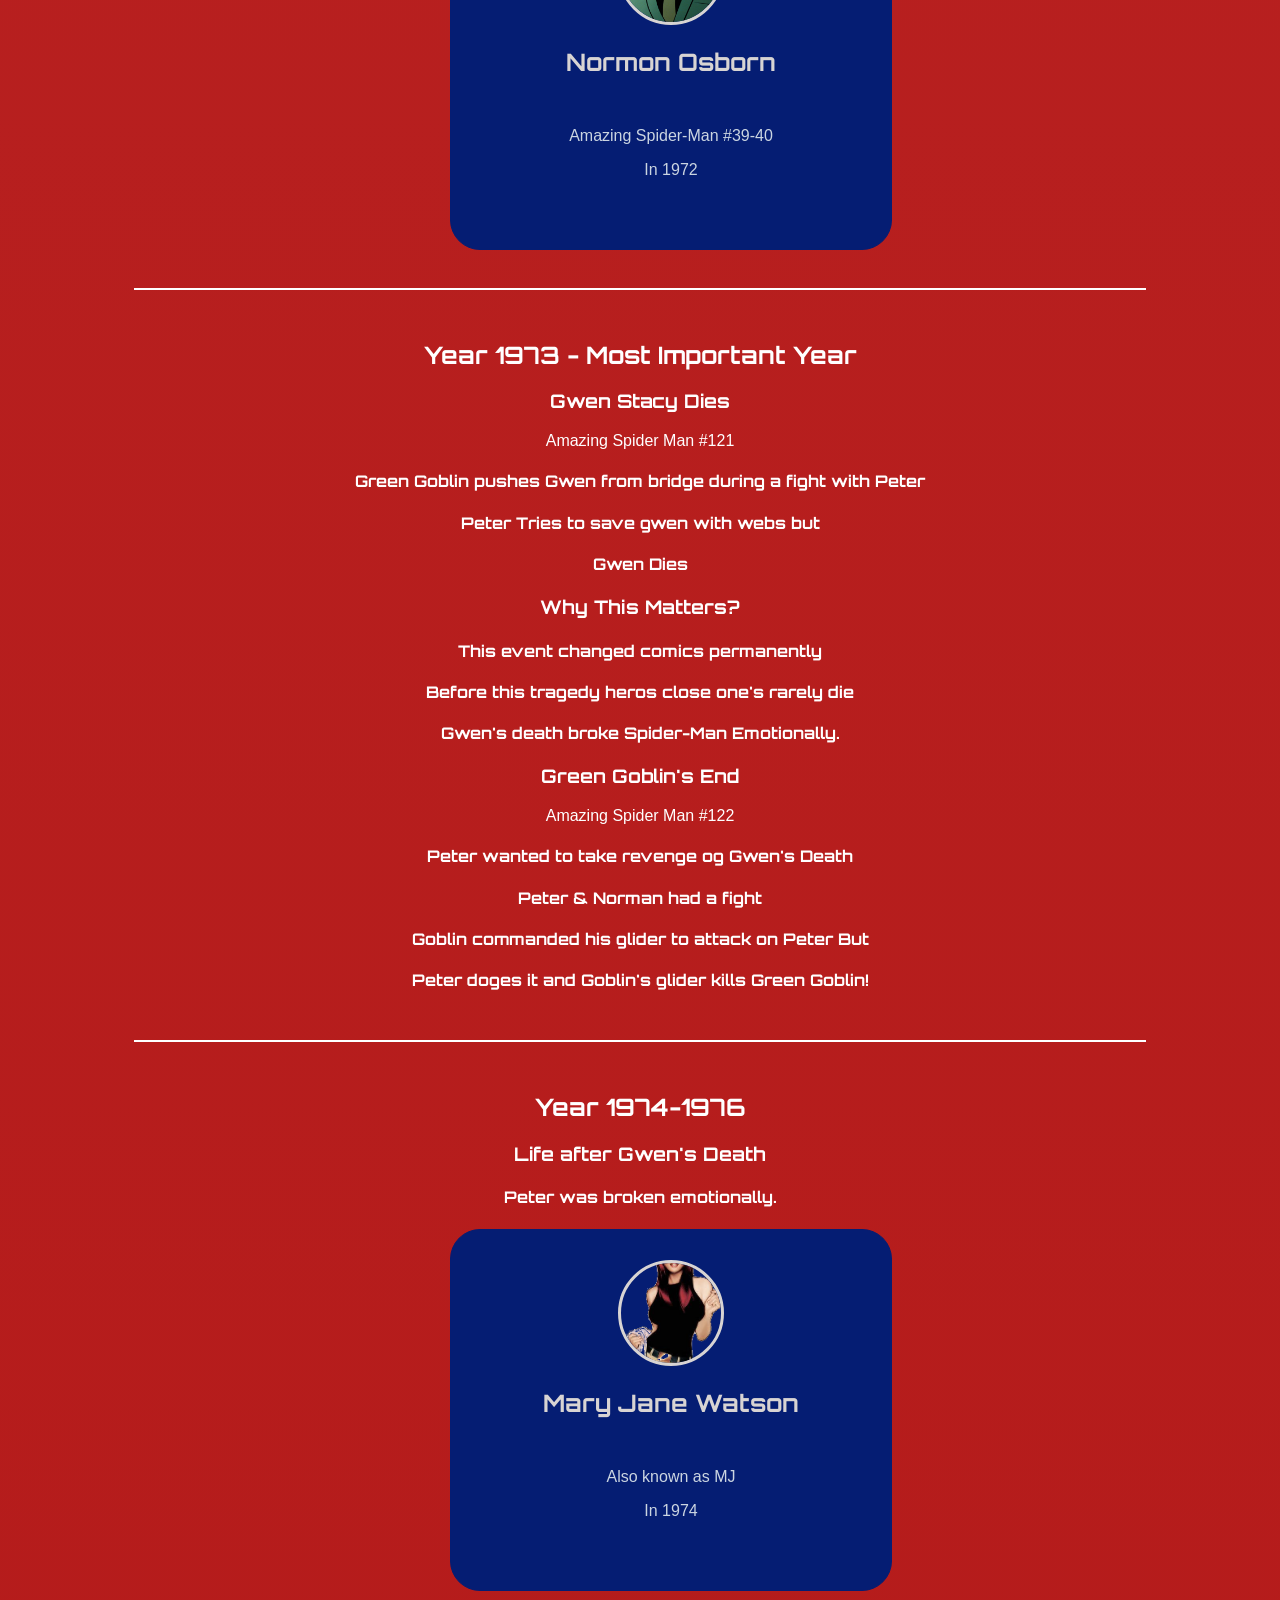
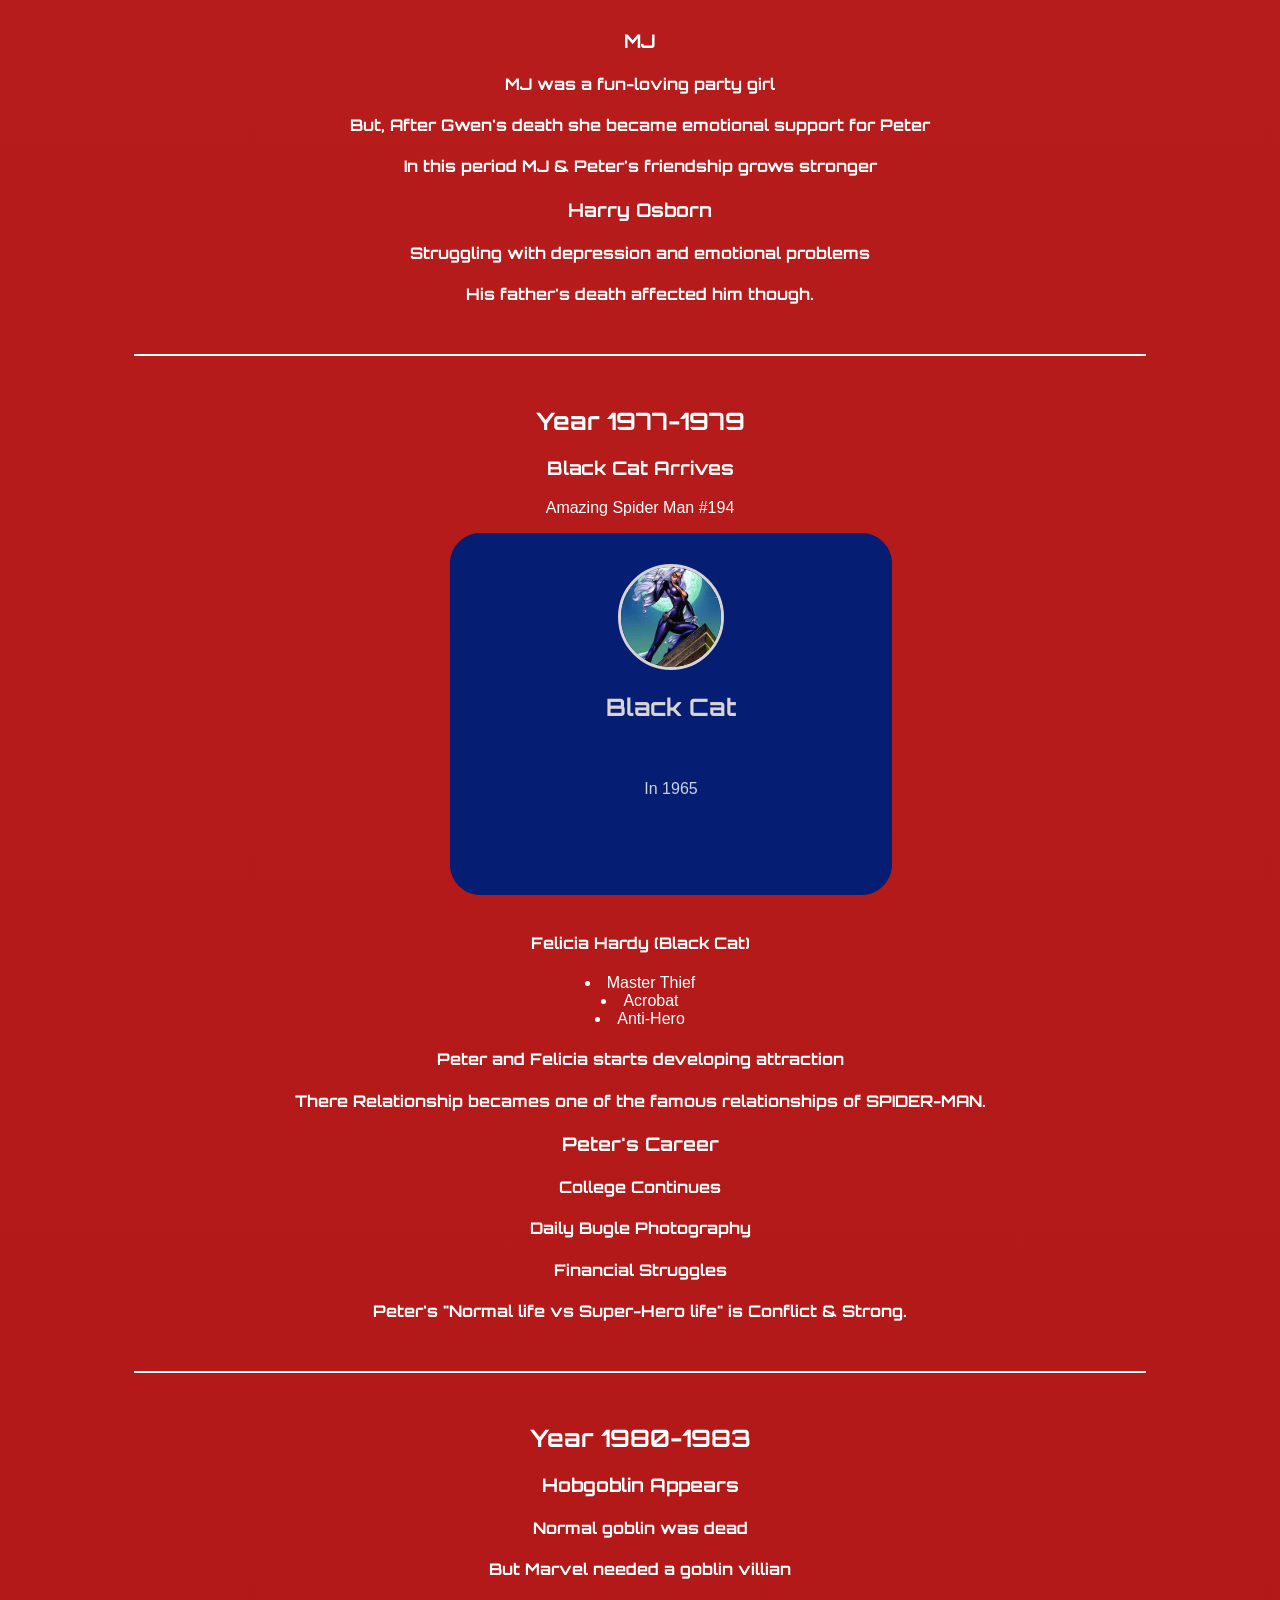
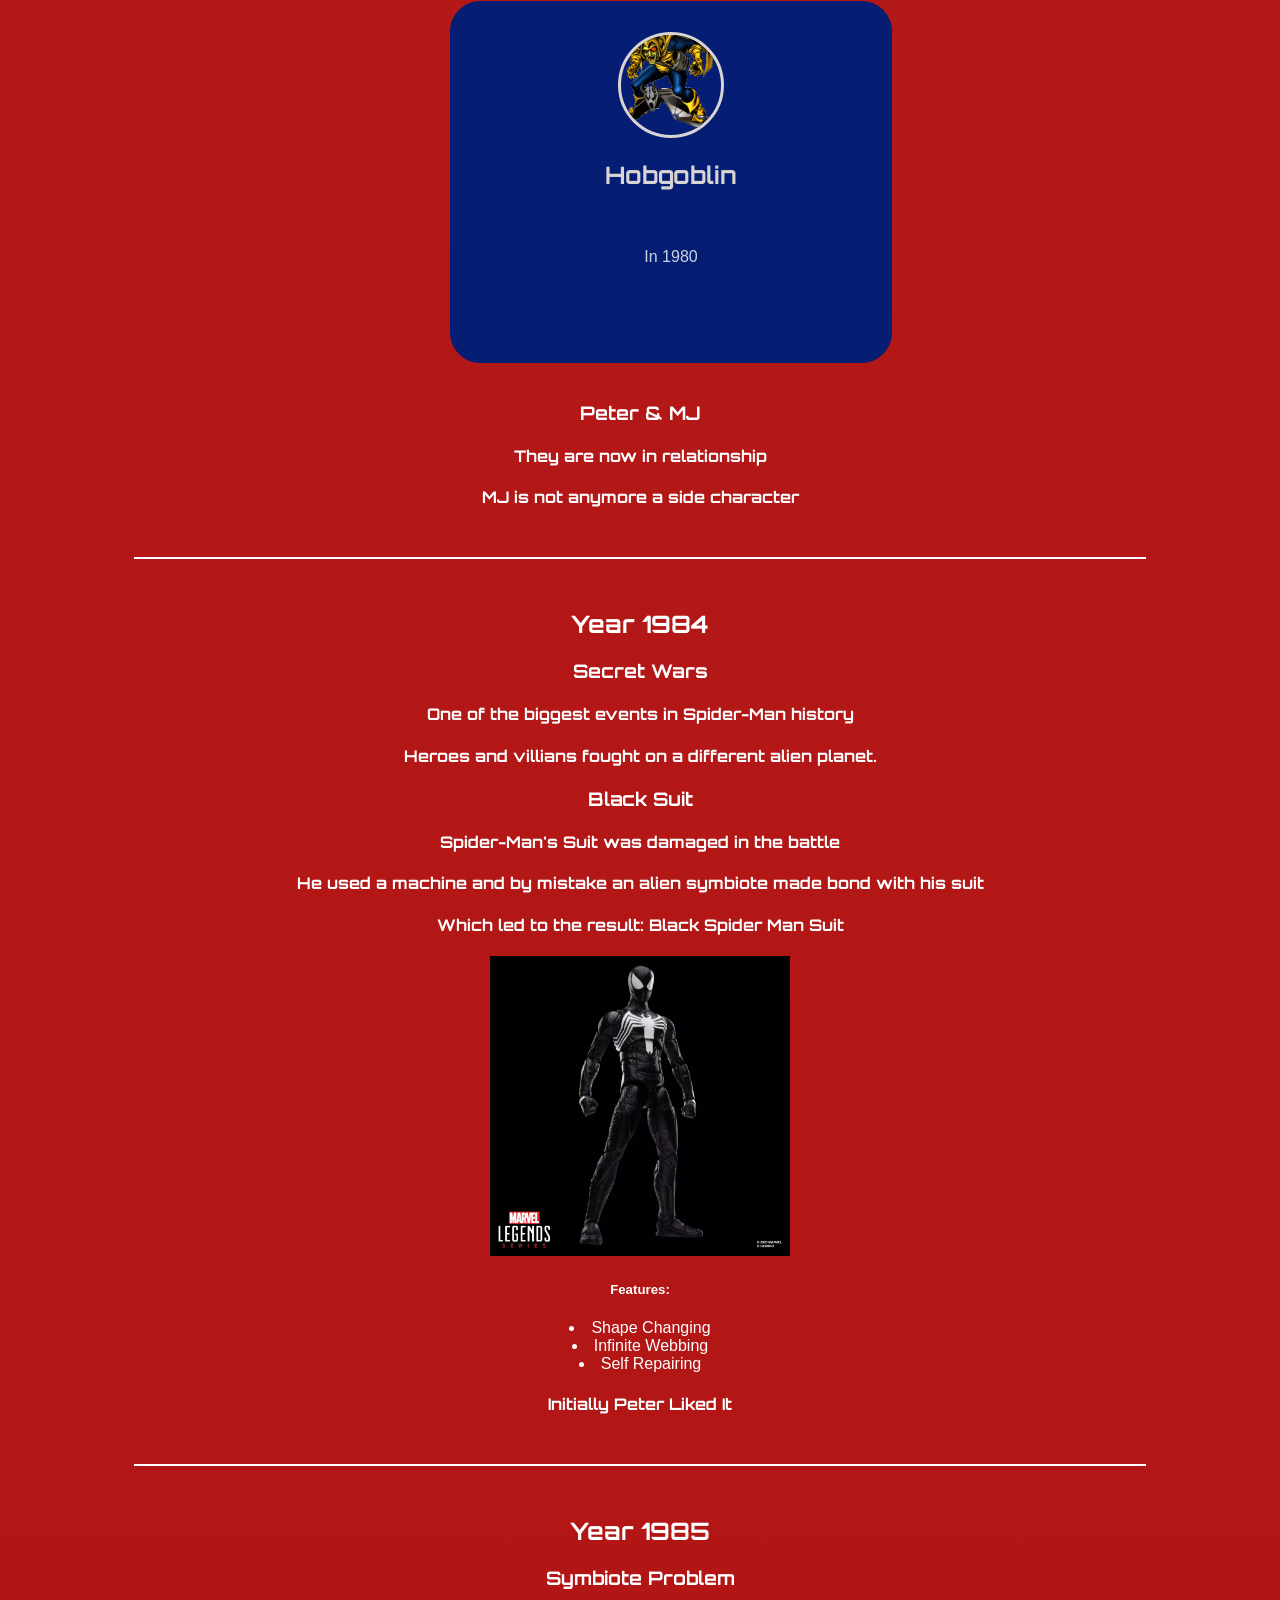
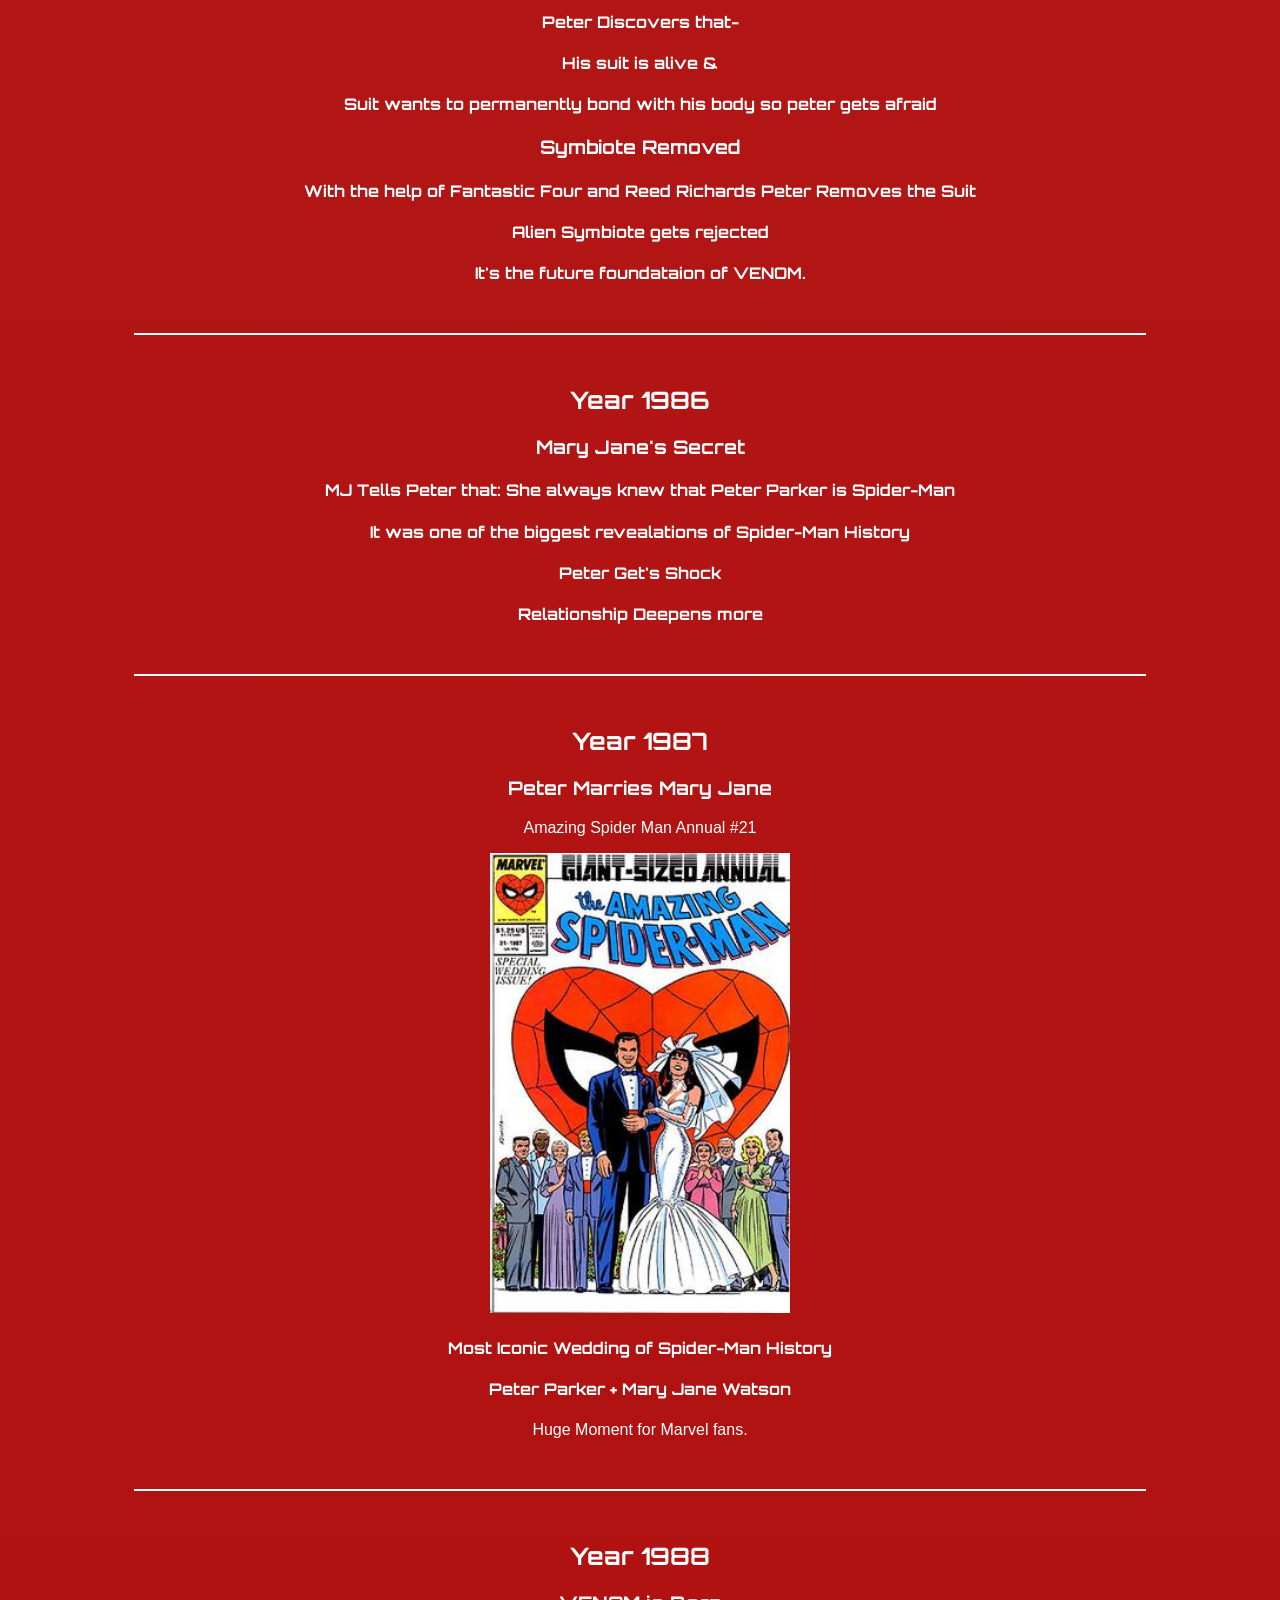
==== commit df9a51b0: "Old comics era comlpeted just need to make it stylish" ====
--- a/Comics Era.html
+++ b/Comics Era.html
@@ -12,11 +12,121 @@
 
     <body>
 
-        <h1>Welcome to the Spider Verse</h1>
-        <p>Here you'll get to know everything about Spider Man in MCU and Sony.</p>
-        <p>Your Only Guide to watch Spider-Man Brand New Day</p>
-
-        <h2>Year 1962 - The Birth Of Spider Man</h2>
+        <h1>Welcome to the Spider-Comic Verse</h1>
+        <p>Here You will get all the information from comics of Spider-Man.</p>
+
+        <h2>Parts:</h2>
+
+            <div class="comics-year-part">
+
+                <a href="#part-1" class="part-link">
+
+                    <div class="flip-card">
+
+                        <div class="flip-inner">
+
+                            <div class="flip-front">
+
+                                <br>
+                                <br>
+                                <br>
+                                <br>
+
+                                <h3>Part - 1</h3>
+
+                                <p>1962-1973</p>
+
+                                <p>Origin & Tragedy Era</p>
+
+                            </div>
+
+                            <div class="flip-back">
+
+                                <p>
+                                Click to redirect!
+                                </p>
+
+                            </div>
+
+                        </div>
+
+                    </div>
+
+                </a>    
+
+                <a href="#part-2" class="part-link">
+
+                    <div class="flip-card">
+
+                        <div class="flip-inner">
+
+                            <div class="flip-front">
+
+                                <br>
+                                <br>
+                                <br>
+                                <br>
+
+                                <h3>Part - 2</h3>
+
+                                <p>1974-1988</p>
+
+                                <p>MJ, Symbiote & Venom Era</p>
+
+                            </div>
+
+                            <div class="flip-back">
+
+                                <p>
+                                Click to redirect!
+                                </p>
+
+                            </div>
+
+                        </div>
+
+                    </div>
+
+                </a>
+            
+                <a href="#part-3" class="part-link">
+
+                    <div class="flip-card">
+
+                        <div class="flip-inner">
+
+                            <div class="flip-front">
+
+                                <br>
+                                <br>
+                                <br>
+                                <br>
+
+                                <h3>Part - 3</h3>
+
+                                <p>1989-2000</p>
+
+                                <p>Carnage & Clone Saga Era</p>
+
+                            </div>
+
+                            <div class="flip-back">
+
+                                <p>
+                                Click to redirect!
+                                </p>
+
+                            </div>
+
+                        </div>
+
+                    </div>
+
+                </a>
+
+            </div>
+
+        <h2 id="part-1">Year 1962 - The Birth Of Spider Man</h2>
 
         <h3>In August 1962</h3>
 
@@ -585,35 +695,6 @@
 
                     <div class="flip-front">
 
-                        <img src="assets/images/villains/comics/Black_Cat_(Ultimate_Marvel_character).jpg">
-
-                        <h3>Black Cat</h3>
-                        <br>
-
-                        <p></p>
-
-                        <p>In 1965</p>
-
-                    </div>
-
-                    <div class="flip-back">
-
-                        <p></p>
-                        <p></p>
-                        
-
-                    </div>
-
-                </div>
-
-            </div>
-
-            <div class="flip-card">
-
-                <div class="flip-inner">
-
-                    <div class="flip-front">
-
                         <img src="assets/images/villains/comics/crime master.webp">
 
                         <h3>Crime Master</h3>
@@ -697,7 +778,7 @@
 
                             <p></p>
 
-                            <p>In 1965</p>
+                            <p>In 1968</p>
 
                         </div>
 
@@ -726,7 +807,7 @@
 
                             <p></p>
 
-                            <p>In 1965</p>
+                            <p>In 1968</p>
 
                         </div>
 
@@ -898,7 +979,7 @@
 
     <hr>
     
-    <h2>Year 1974-1976</h2>
+    <h2 id="part-2">Year 1974-1976</h2>
 
                 <h3>Life after Gwen's Death</h3>
                     <h4>Peter was broken emotionally.</h4>
@@ -951,6 +1032,39 @@
                 <h3>Black Cat Arrives</h3>
                     <p>Amazing Spider Man #194</p>
 
+                <div class="black-cat">
+
+                    <div class="flip-card">
+
+                        <div class="flip-inner">
+
+                            <div class="flip-front">
+
+                                <img src="assets/images/villains/comics/Black_Cat_(Ultimate_Marvel_character).jpg">
+
+                                <h3>Black Cat</h3>
+                                <br>
+
+                                <p></p>
+
+                                <p>In 1965</p>
+
+                            </div>
+
+                            <div class="flip-back">
+
+                                <p></p>
+                                <p></p>
+                        
+
+                            </div>
+
+                        </div>
+
+                    </div>
+
+                </div>
+
                     <h4>Felicia Hardy (Black Cat)</h4>
                         <li>Master Thief</li>
                         <li>Acrobat</li>
@@ -1096,7 +1210,7 @@
 
                                 <img src="assets/images/friends/comics/Venom.webp">
 
-                                <h3>Carnage</h3>
+                                <h3>Venom</h3>
                                 <br>
 
                                 <p>Amazing Spider-Man #300</p>
@@ -1140,7 +1254,7 @@
 
     <hr>
 
-    <h2>Year 1989-1991</h2>
+    <h2 id="part-3">Year 1989-1991</h2>
 
                 <h3>Venom Becomes Popular</h3>
                 <p>Venom became so popular that readers started liking him more than Spider-Man</p>
@@ -1352,23 +1466,20 @@
 
     <hr>
 
-    <h2>Year 1999</h2>
-
-                <h3>Spider-Man Movie Development</h3>
-
-                    <h4>Hollywood finally starts making serious Spider-Man Movie</h4>
-                    <h4>After Years of Development hell, Progress Started.</h4>
-
-    <hr>
-
     <h2>Year 2000</h2>
                 
                 <h3>Ultimate Spider-Man Planning</h3>
 
-                <h4>Marvel Decides That :</h4>
-                <h4>They need to reboot Spider-Man for New Fan-Base</h4>
-
-    <hr>
+                <h4>To Be Continued In :</h4>
+                <h4>The Modern Comics Era</h4>
+
+    <hr>
+
+    <h2>The story of Spider-Man continued in a new century...</h2>
+
+    <a href="Modern-Comics-Era.html" class="Modern-Era-from-old-btn">
+        Modern Comics Era →
+    </a>
 
     </body>
 
--- a/css/Comics Era.css
+++ b/css/Comics Era.css
@@ -382,4 +382,127 @@
 
 .ben-with-hoodie {
   width: 300px;
+}
+
+.black-cat {
+  display:grid;
+
+  grid-template-columns:
+  repeat(1,1fr);
+
+  gap:100px;
+
+  width:30%;
+
+  max-width:1100px;
+
+  margin:0 auto 100px;
+}
+
+.comics-year-part {
+  display:grid;
+
+  grid-template-columns:
+  repeat(3,1fr);
+
+  gap:100px;
+
+  width:100%;
+
+  max-width:1100px;
+
+  margin:0 auto 100px;
+}
+
+/*Moblie Thingyy*/
+
+@media (max-width: 700px){
+
+  .villains-grid-comics-1963,
+  .villains-grid-comics-1964,
+  .villains-grid-comics-1965,
+  .friends-grid-comics-1965,
+  .friends-grid-comics-1968,
+  .comics-year-part{
+    grid-template-columns:1fr;
+  }
+
+  .team{
+    grid-template-columns:repeat(2,1fr);
+  }
+
+  .single-card,
+  .friends-grid-comics-1969,
+  .Green-Goblin-Reveal-1972,
+  .friends-grid-comics-1976,
+  .Hob-Goblin-Appears-1980,
+  .Carnage-Birth-1992,
+  .Venom-Birth-1988,
+  .Ben-Reilly-Appears-1995,
+  .black-cat{
+    width:90%;
+  }
+
+  h1{
+    font-size:2.2rem;
+  }
+
+  h2{
+    font-size:1.6rem;
+  }
+
+  h3{
+    font-size:1.2rem;
+  }
+
+  .Peter-MJ-Wedding,
+  .Spider-Man-Black-Venom-Symbiote-Suit,
+  .clash-between-hero-carnage,
+  .ben-with-hoodie{
+    width:90%;
+    max-width:400px;
+    height:auto;
+  }
+
+  .flip-inner{
+    height:350px;
+  }
+}
+
+.part-link{
+  text-decoration:none;
+  color:inherit;
+  display:block;
+}
+
+html{
+  scroll-behavior:smooth;
+}
+
+.Modern-Era-from-old-btn{
+    display:inline-block;
+
+    background:#051d73;
+    color:white;
+
+    padding:15px 30px;
+
+    border:3px solid red;
+    border-radius:15px;
+
+    text-decoration:none;
+
+    font-family:'Orbitron',sans-serif;
+    font-size:18px;
+
+    transition:0.3s;
+}
+
+.Modern-Era-from-old-btn:hover{
+    background:red;
+    border-color:white;
+
+    transform:scale(1.05);
+
+    box-shadow:0 0 20px red;
 }
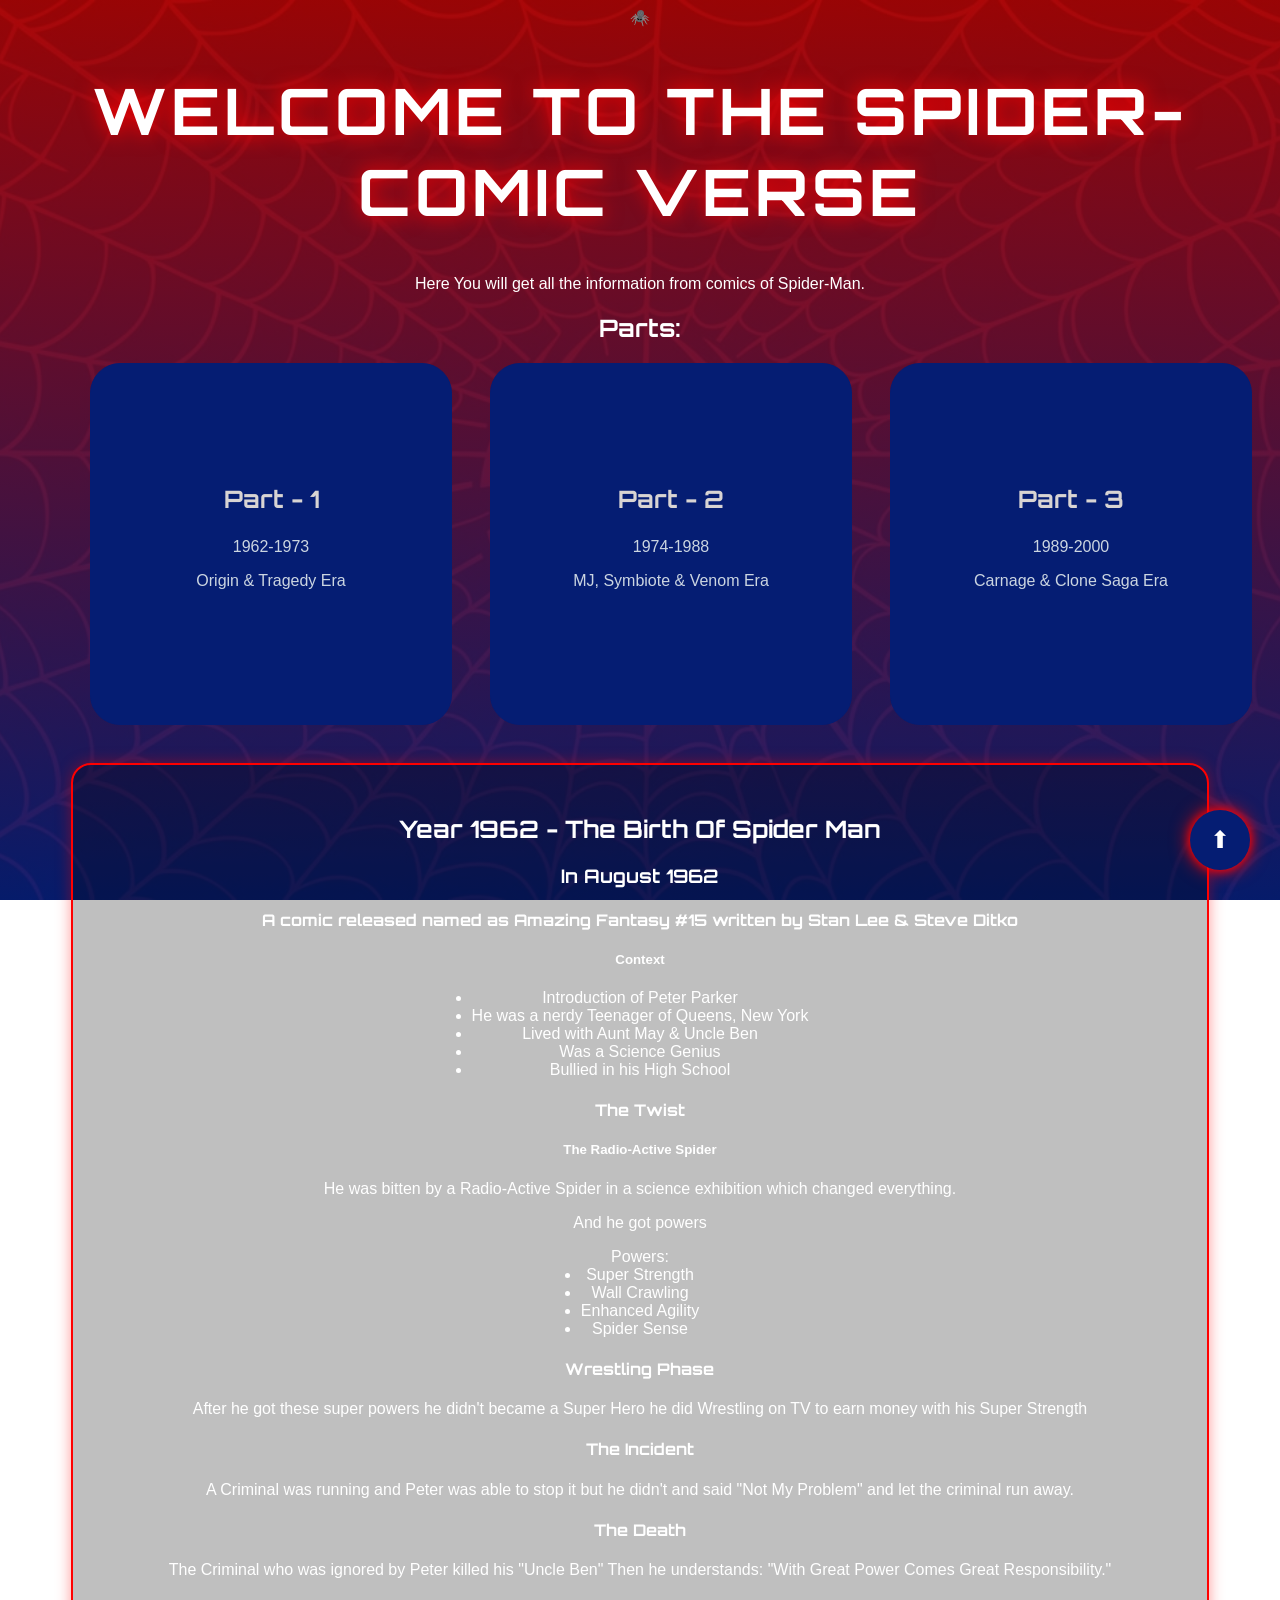
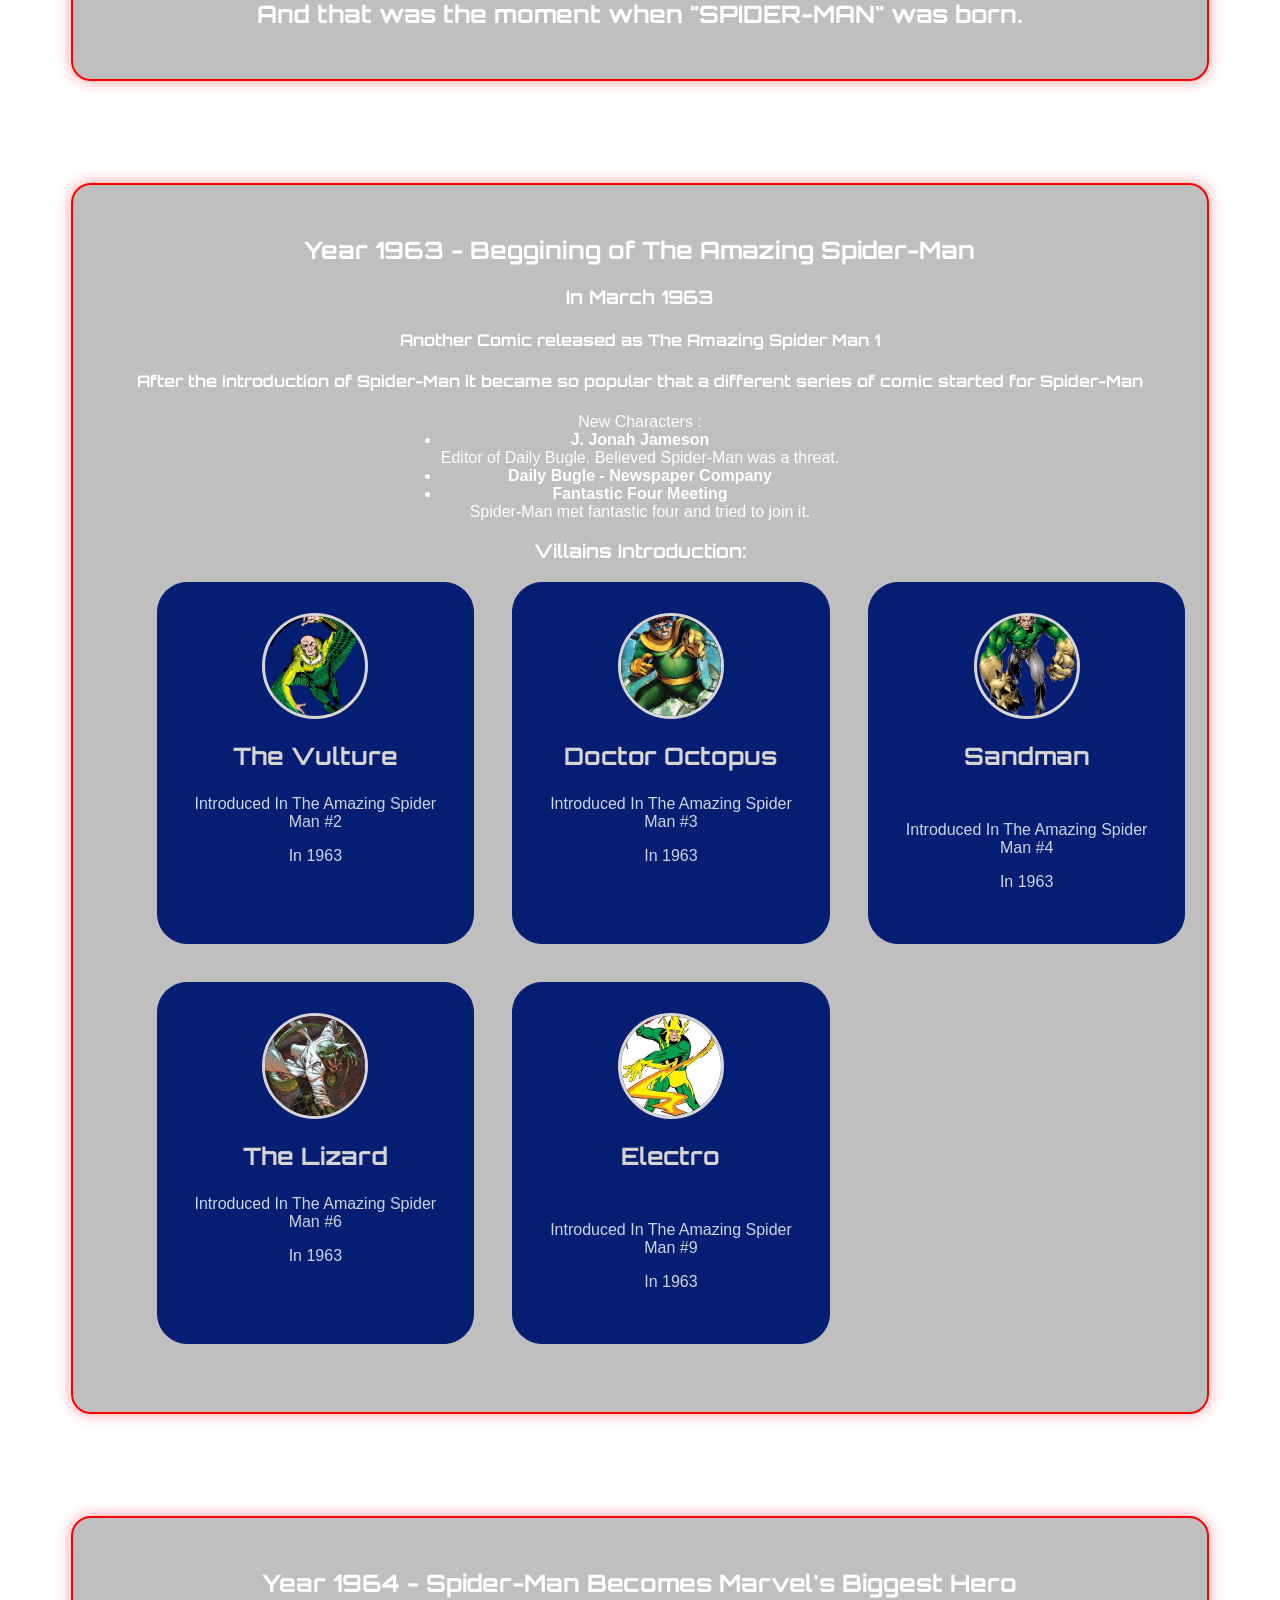
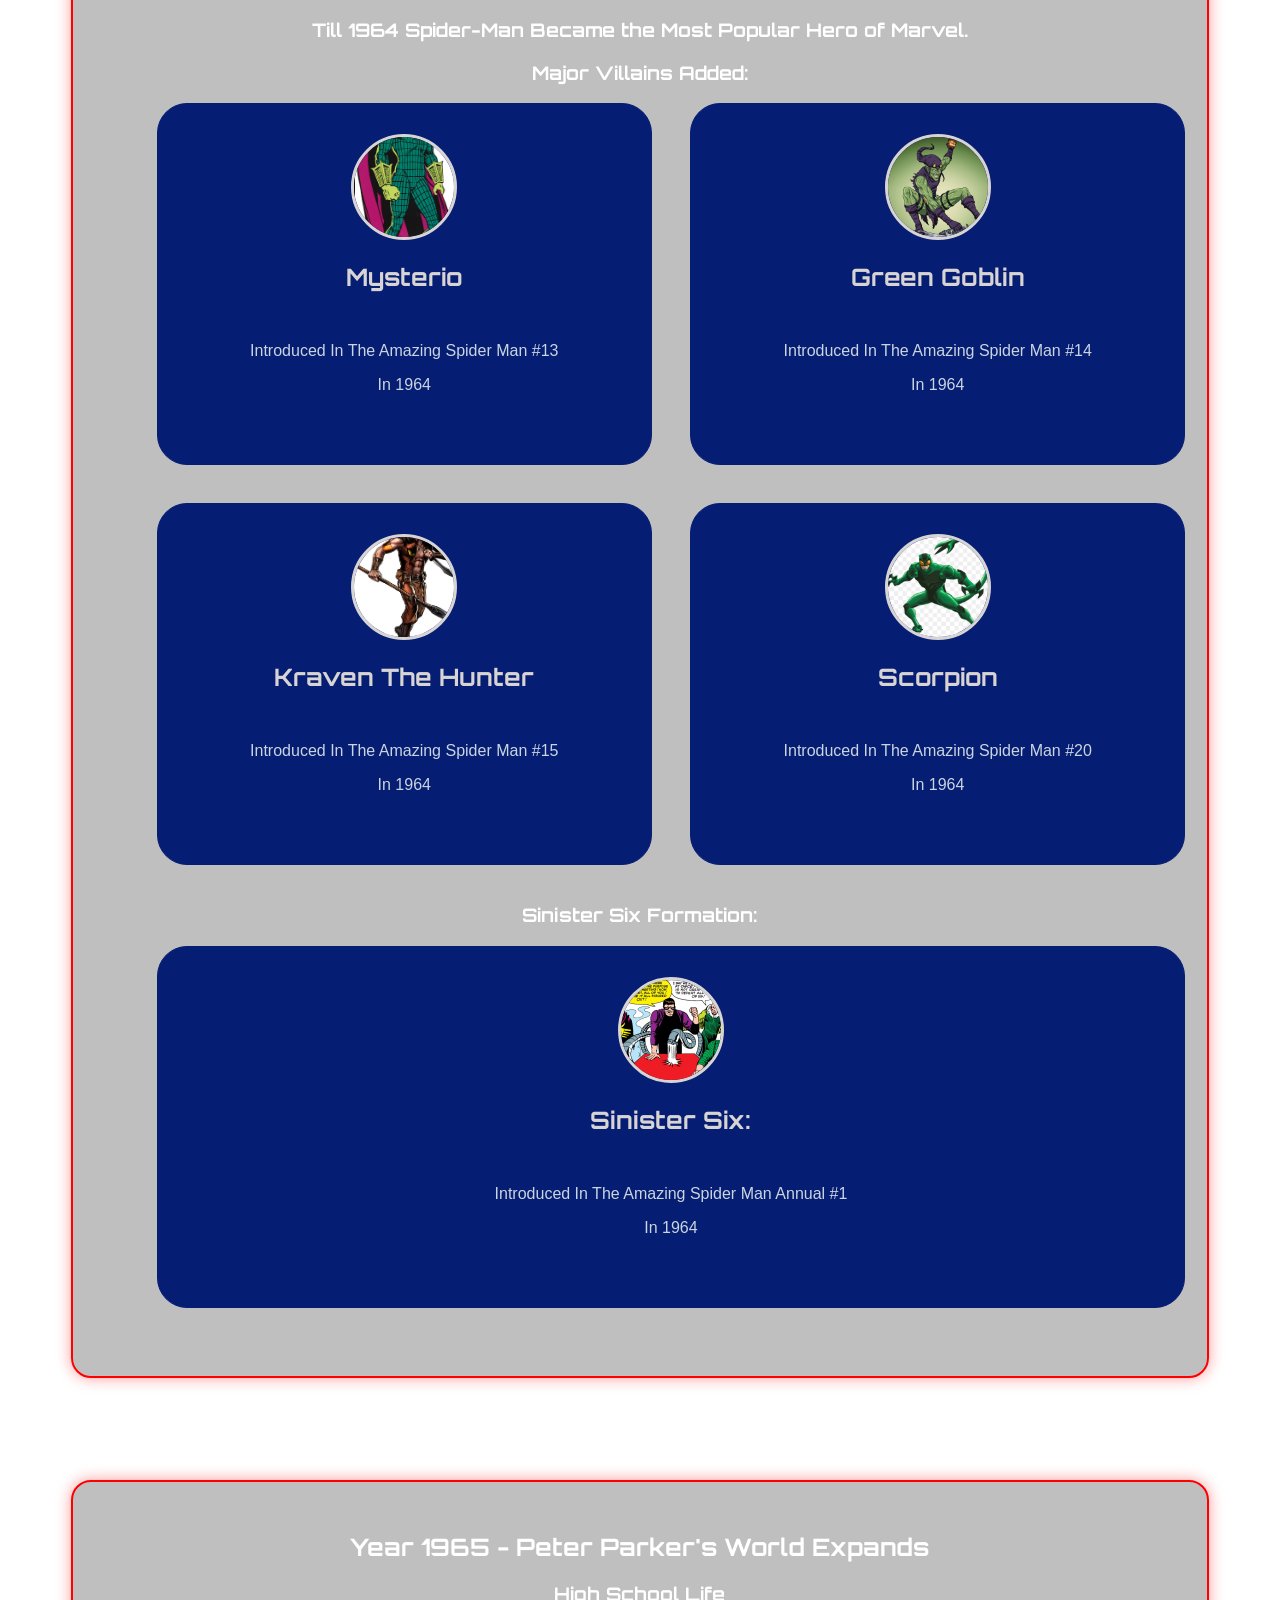
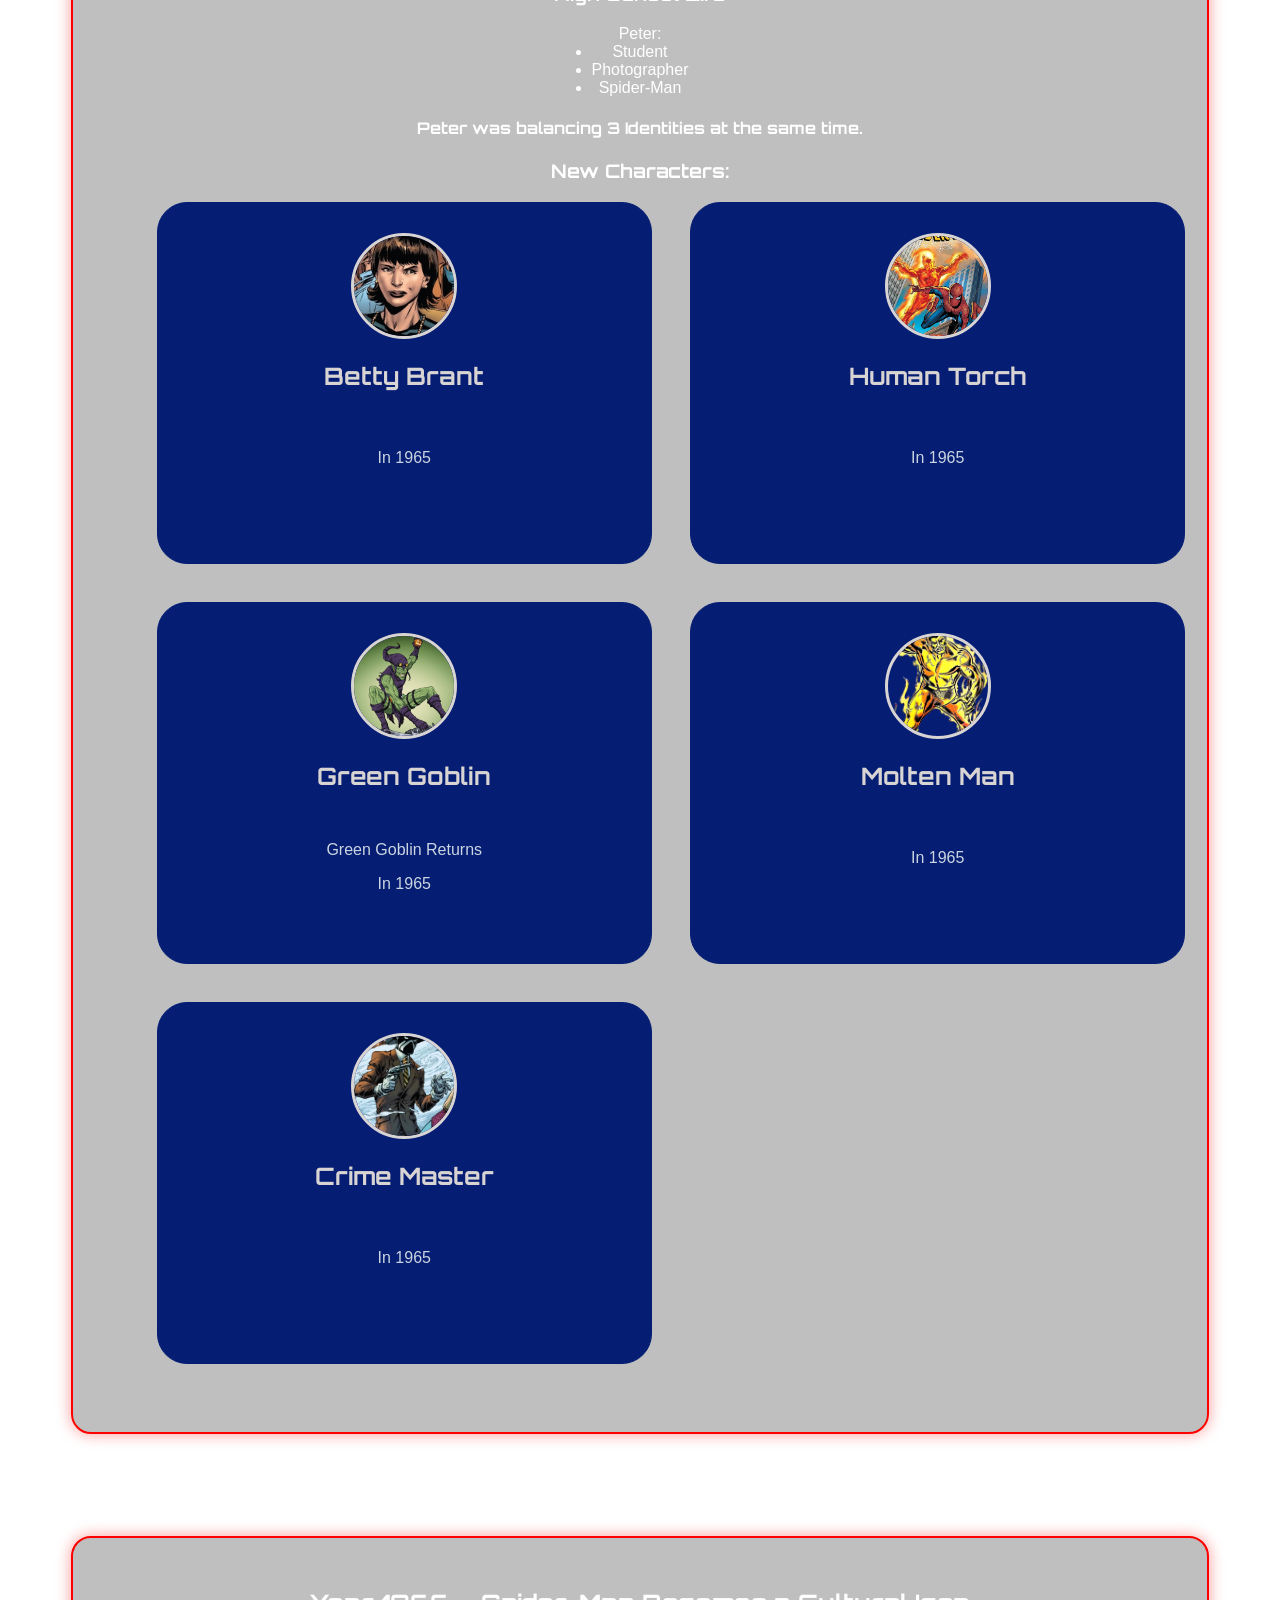
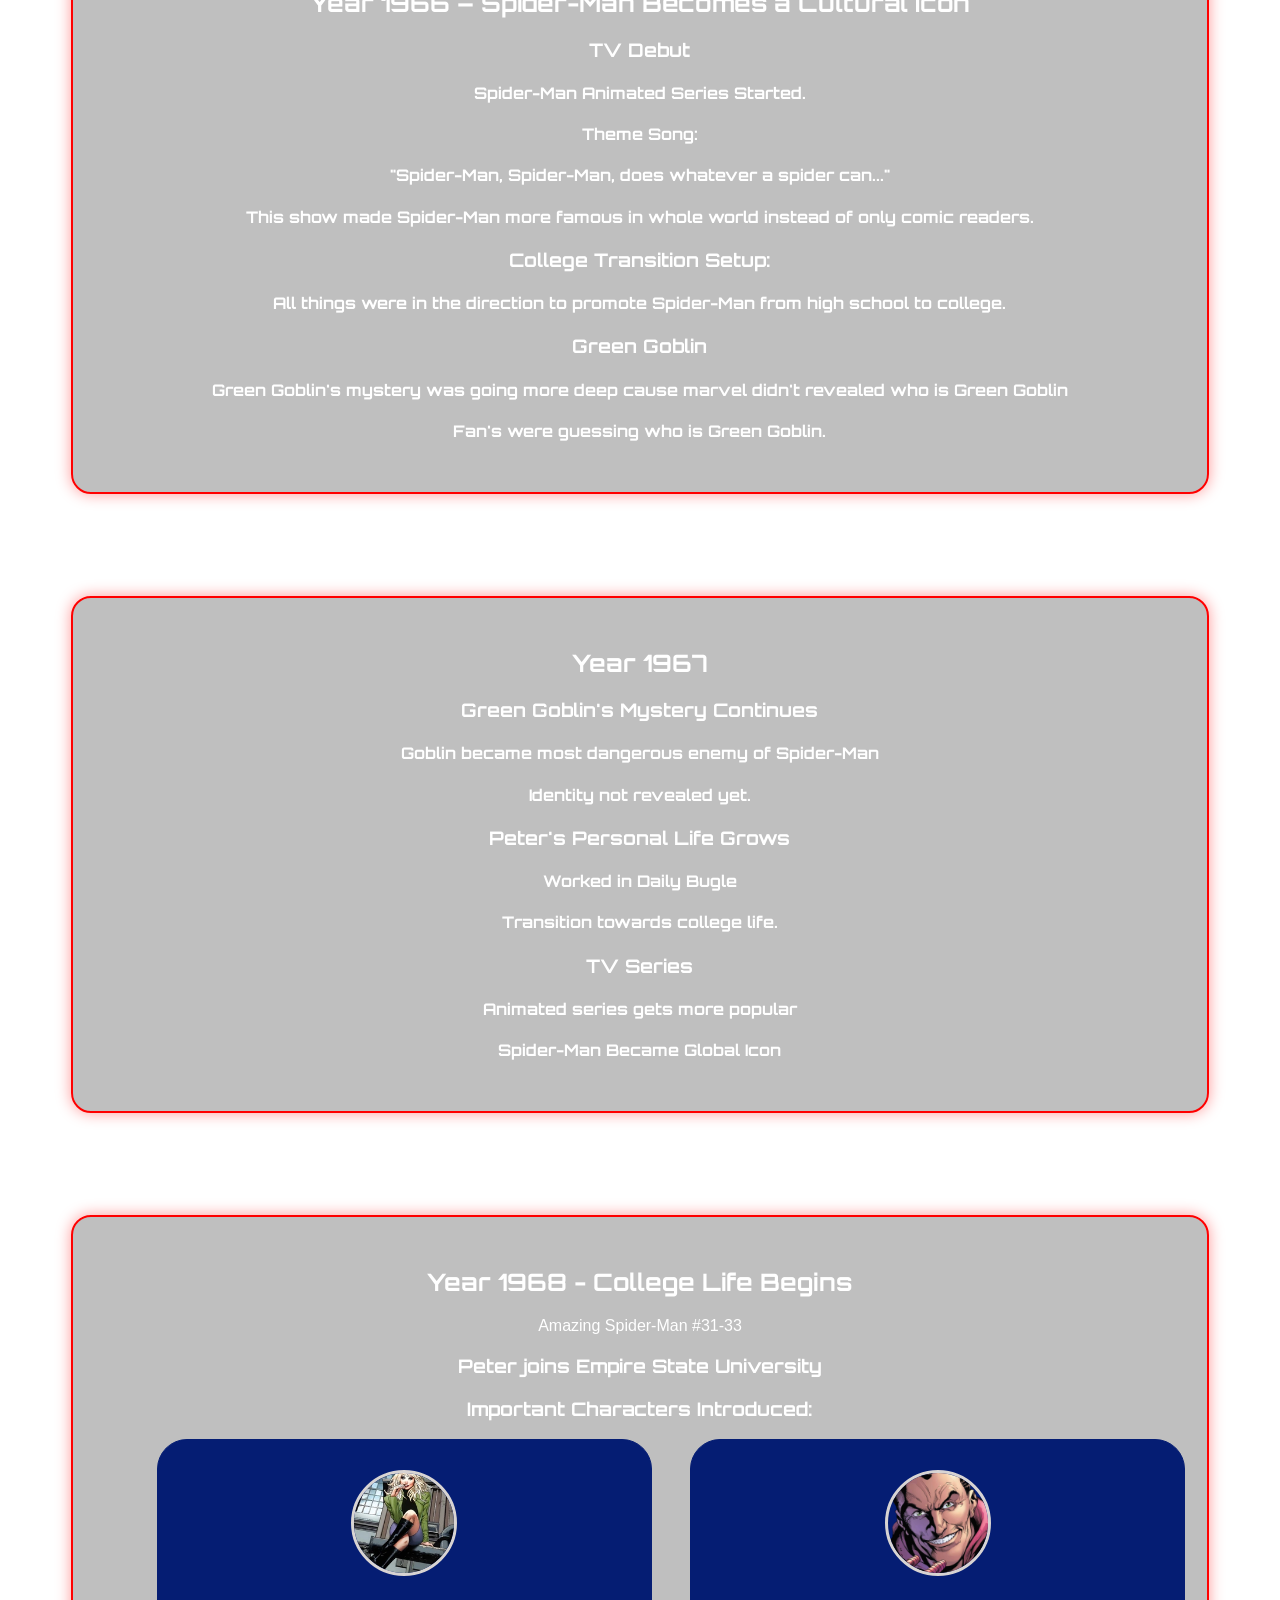
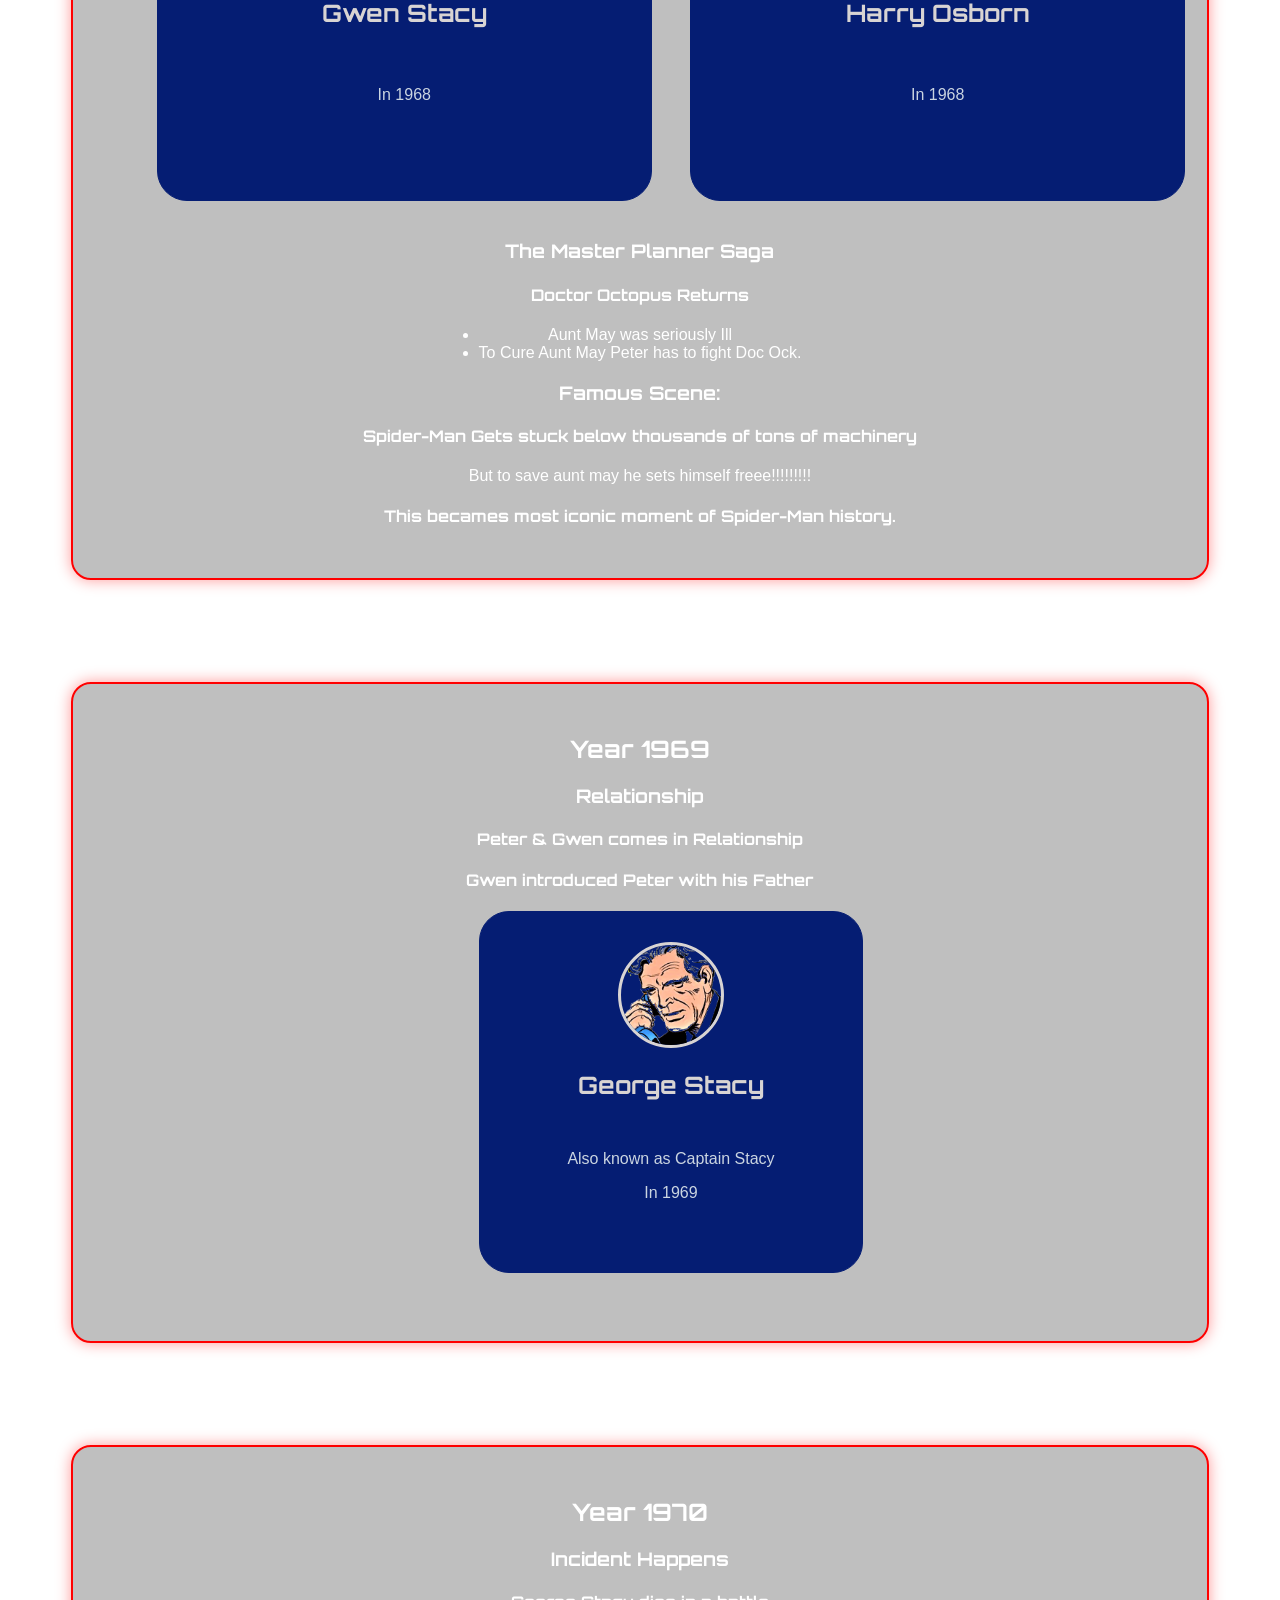
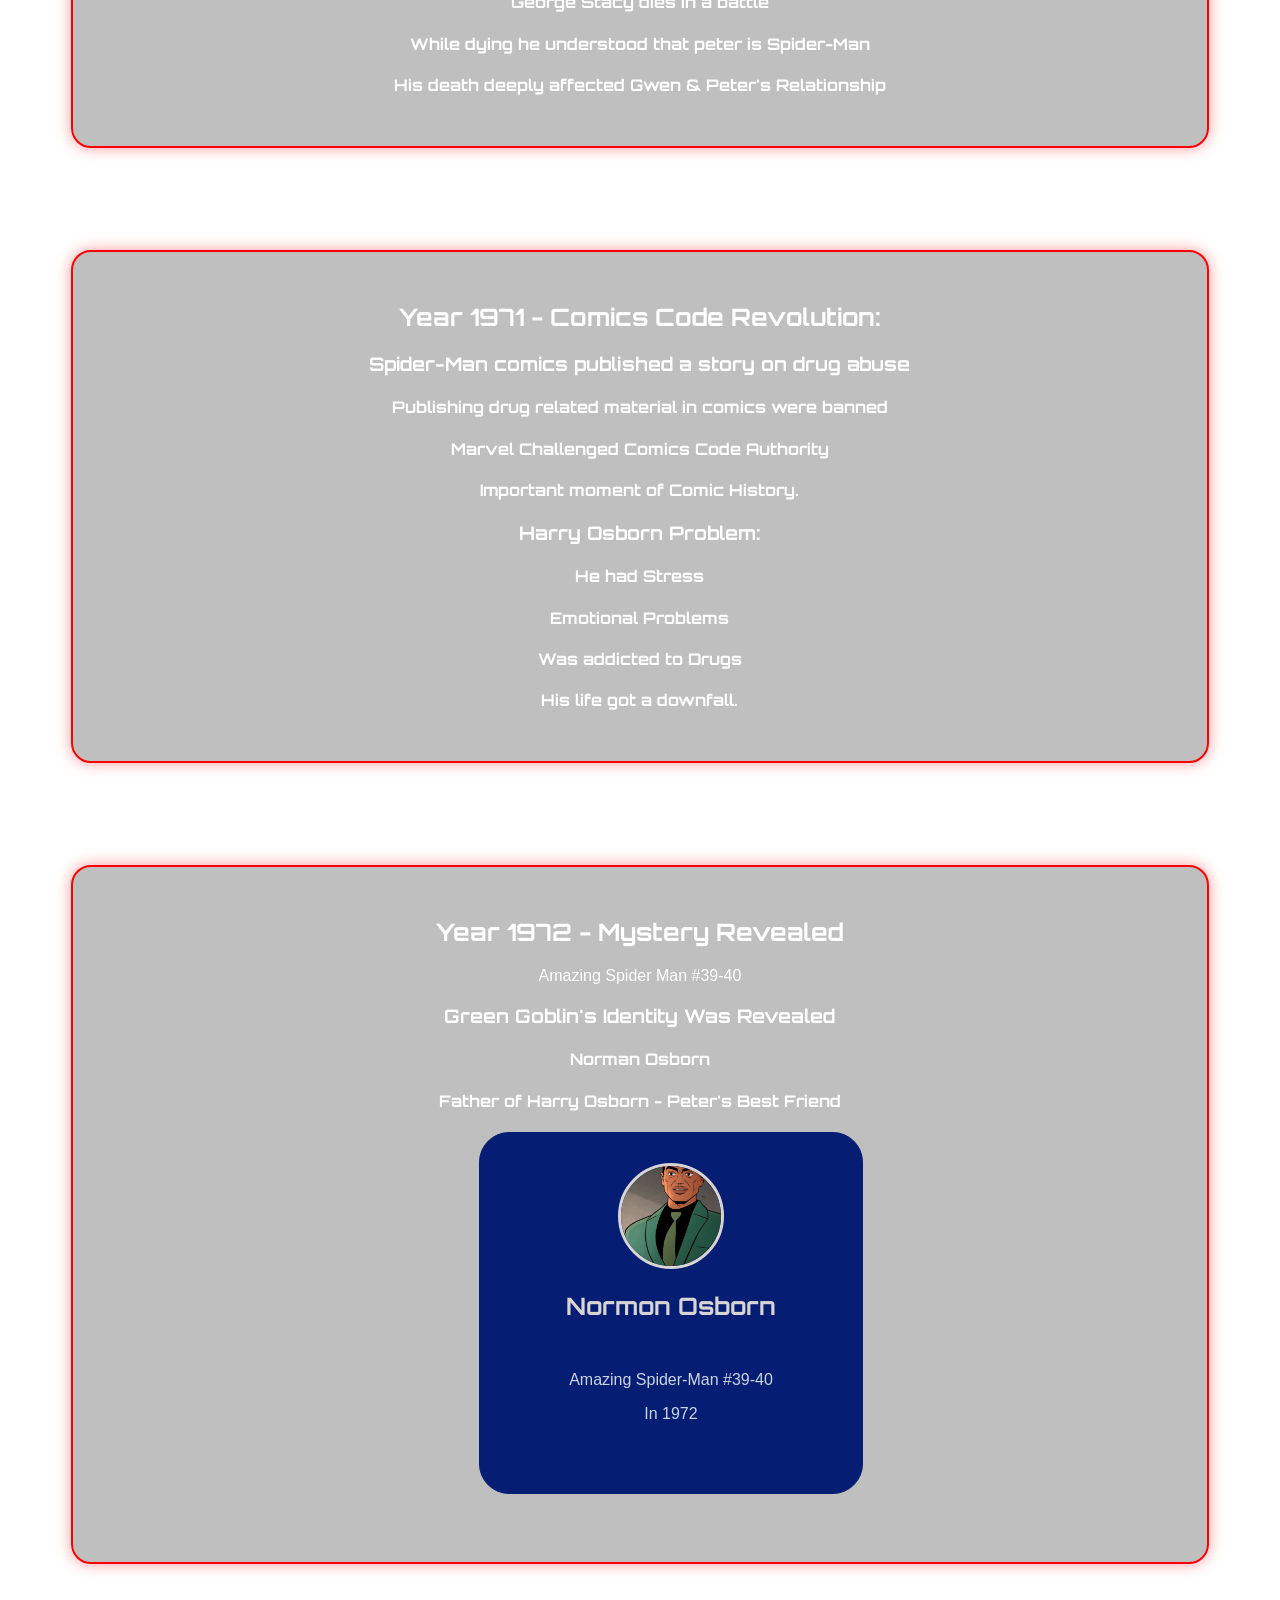
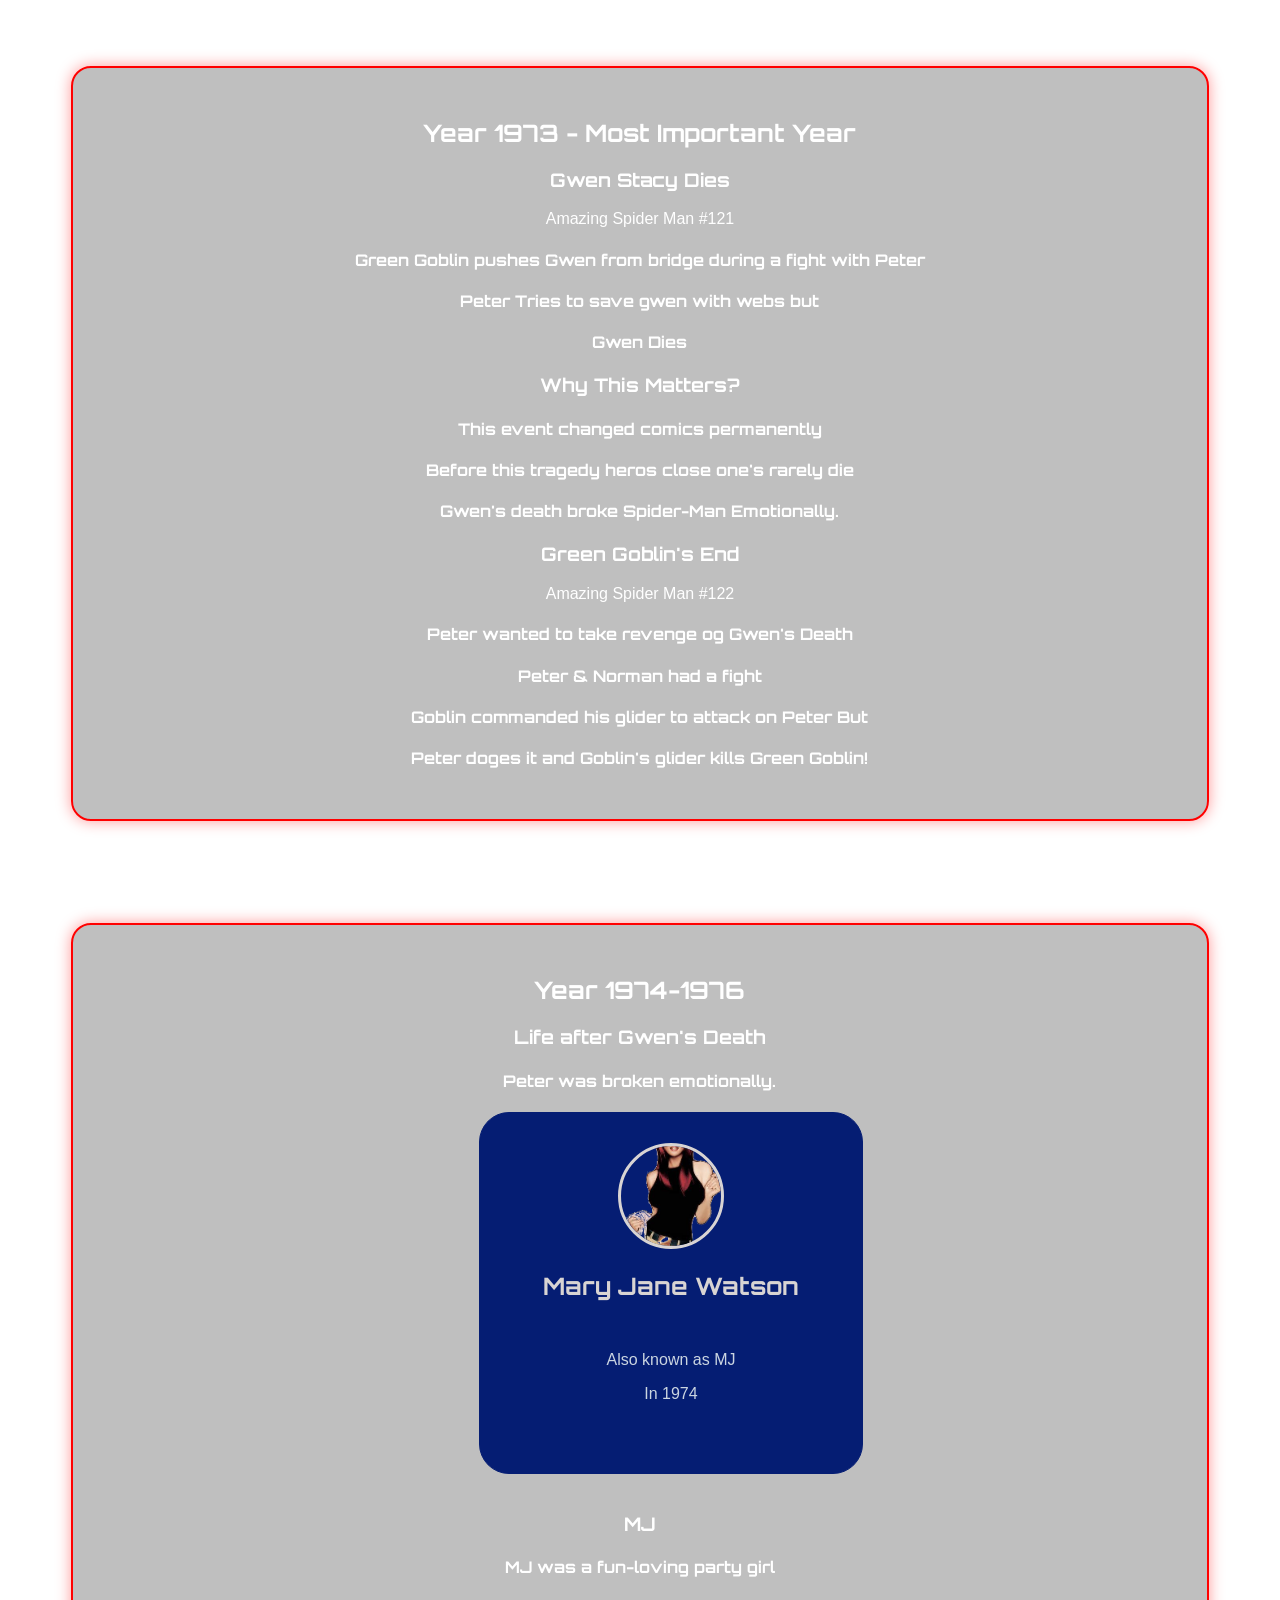
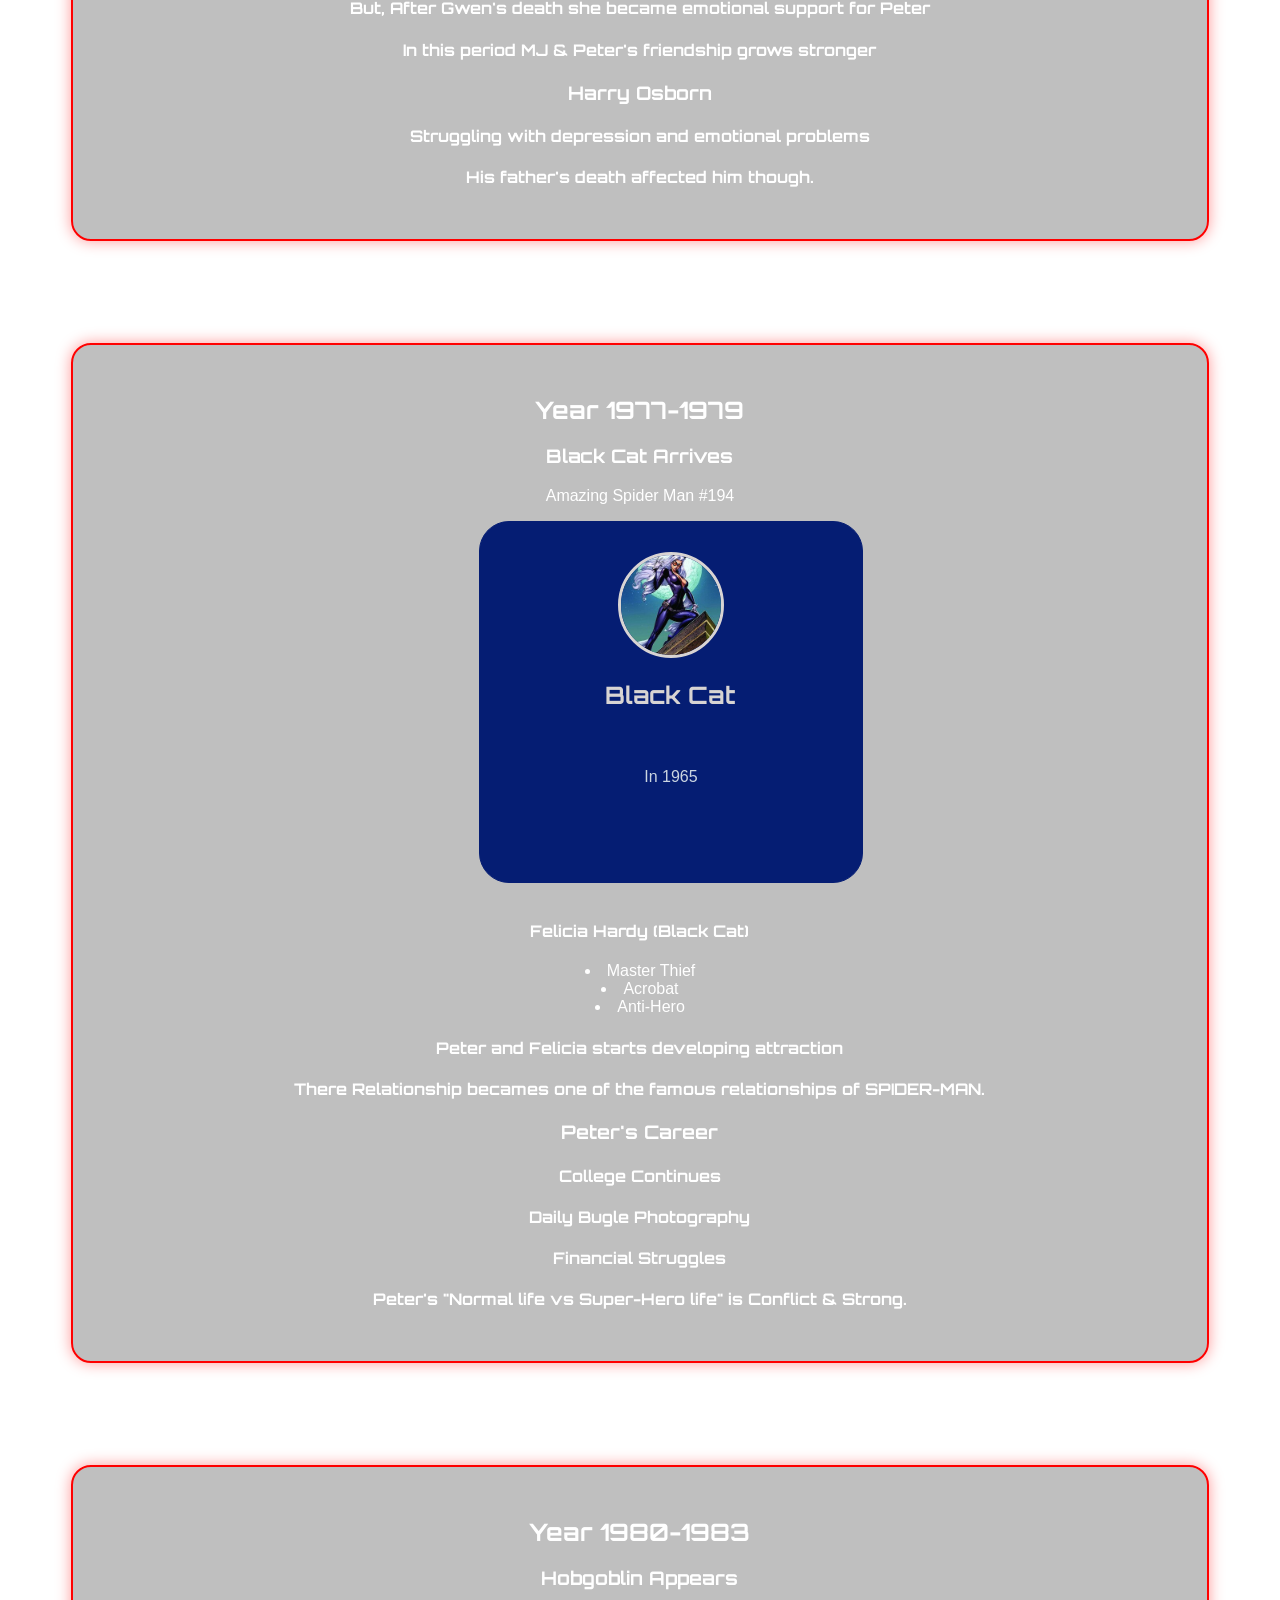
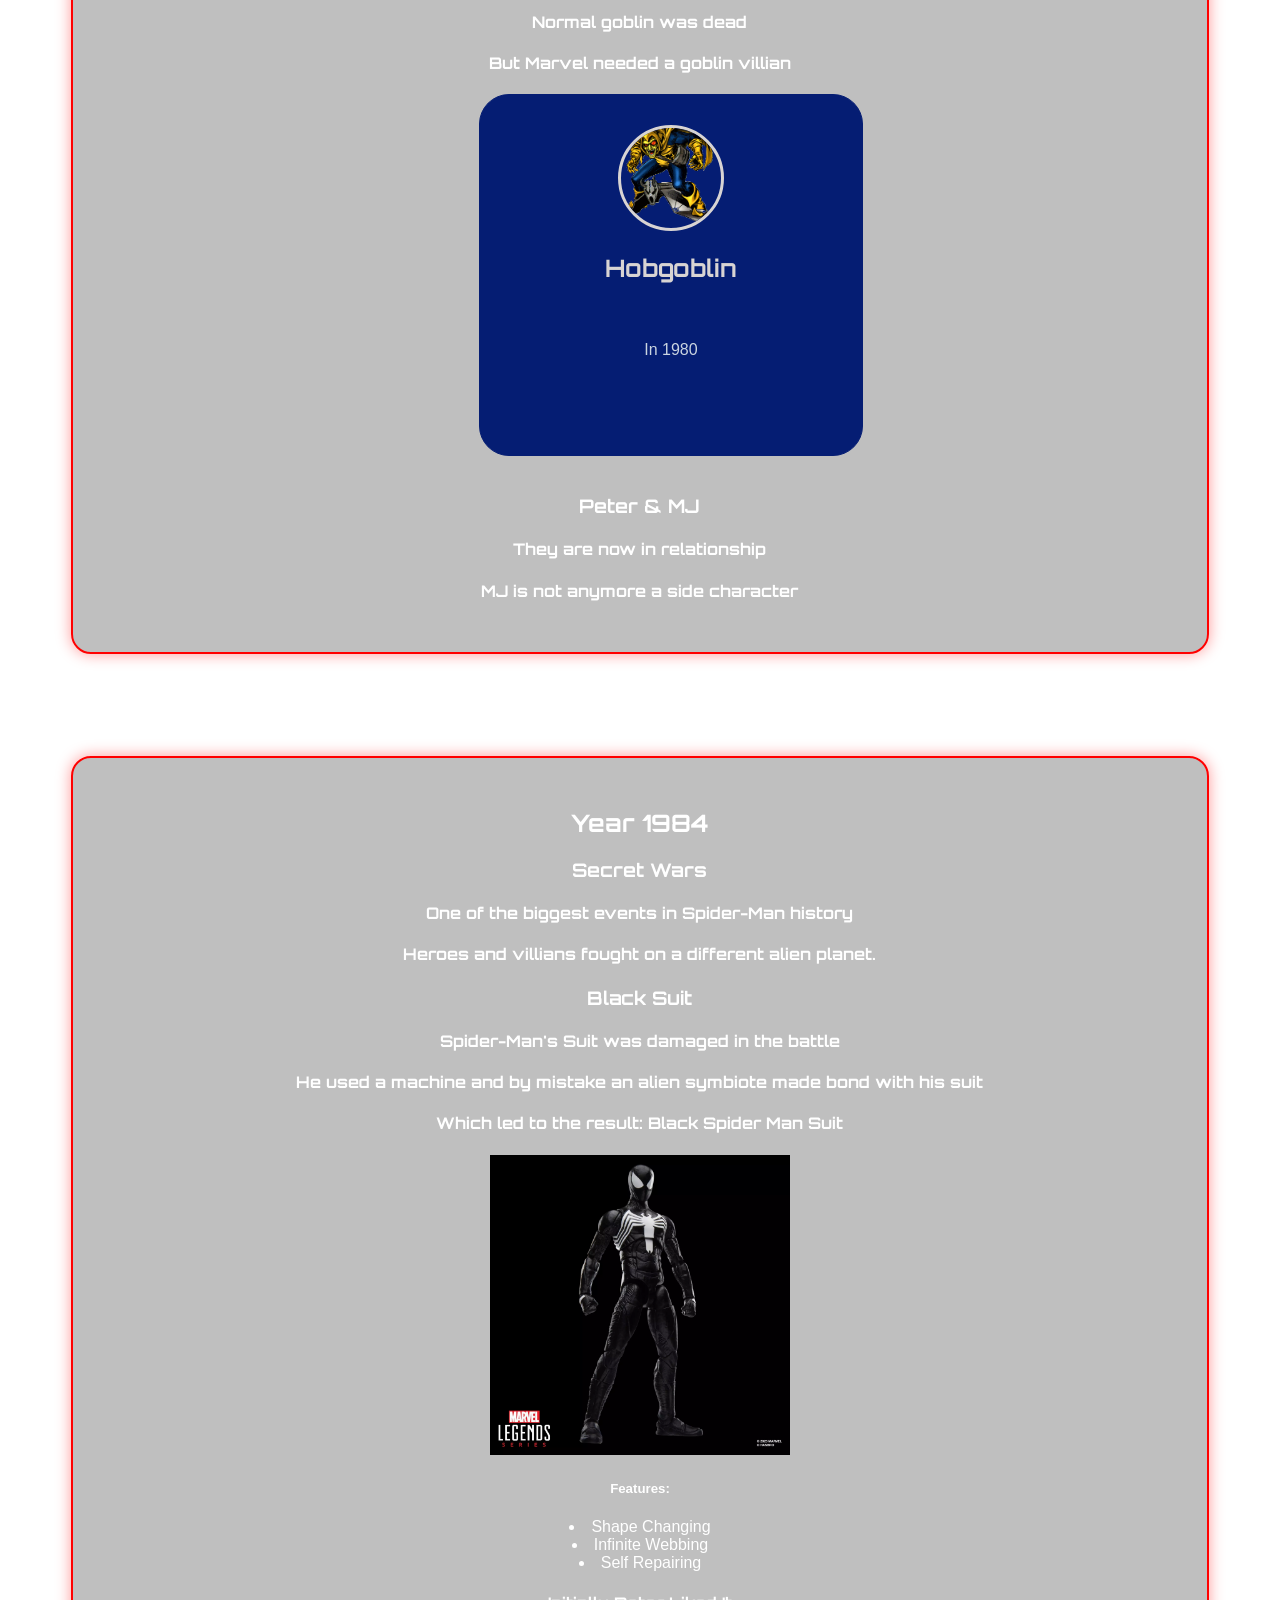
==== commit 625799b3: "FINALLYYYYYYYYYYYYYYYYYYYYYYY COMPLETED COMICS ERA PAGE NOW MOVING TO MORDERN COMICS ERA STEP 1 CLEA" ====
--- a/Comics Era.html
+++ b/Comics Era.html
@@ -12,9 +12,15 @@
 
     <body>
 
+        <div class="web-bg"></div>
+
+        <div class="spider-logo">
+        🕷️
+        </div>
+
         <h1>Welcome to the Spider-Comic Verse</h1>
         <p>Here You will get all the information from comics of Spider-Man.</p>
-
+        
         <h2>Parts:</h2>
 
             <div class="comics-year-part">
@@ -126,7 +132,9 @@
 
             </div>
 
-        <h2 id="part-1">Year 1962 - The Birth Of Spider Man</h2>
+            <section class="era-section" id="part-1">
+
+        <h2>Year 1962 - The Birth Of Spider Man</h2>
 
         <h3>In August 1962</h3>
 
@@ -175,7 +183,11 @@
 
         <h2>And that was the moment when "SPIDER-MAN" was born.</h2>
 
+        </section>
+
        <hr>
+
+        <section class="era-section">
 
         <h2>Year 1963 - Beggining of The Amazing Spider-Man</h2>
 
@@ -352,7 +364,11 @@
 
         </div>
 
+        </section>
+
         <hr>
+
+        <section class="era-section">
 
     <h2>Year 1964 - Spider-Man Becomes Marvel's Biggest Hero</h2>
 
@@ -549,7 +565,11 @@
             
             </div>
 
+        </section>
+
         <hr>
+
+        <section class="era-section">
 
         <h2>Year 1965 - Peter Parker's World Expands</h2>
             
@@ -720,7 +740,11 @@
 
         </div>
 
+        </section>
+
         <hr>
+
+        <section class="era-section">
 
         <h2>Year 1966 – Spider-Man Becomes a Cultural Icon</h2>
 
@@ -737,7 +761,11 @@
                 <h4>Green Goblin's mystery was going more deep cause marvel didn't revealed who is Green Goblin</h4>
                 <h4>Fan's were guessing who is Green Goblin.</h4>
 
+            </section>
+
         <hr>
+
+            <section class="era-section">
 
         <h2>Year 1967</h2>
 
@@ -753,7 +781,11 @@
                 <h4>Animated series gets more popular</h4>
                 <h4>Spider-Man Became Global Icon</h4>
 
+        </section>
+
         <hr>
+
+        <section class="era-section">
 
         <h2>Year 1968 - College Life Begins</h2>
 
@@ -841,7 +873,11 @@
                 <p>But to save aunt may he sets himself freee!!!!!!!!!</p>
                 <h4>This becames most iconic moment of Spider-Man history.</h4>
 
+        </section>
+        
         <hr>
+
+        <section class="era-section">
 
         <h2>Year 1969</h2>
             
@@ -883,7 +919,11 @@
 
             </div>
             
-    <hr>
+            </section>
+
+    <hr>
+
+    <section class="era-section">
 
     <h2>Year 1970</h2>
 
@@ -892,7 +932,11 @@
                 <h4>While dying he understood that peter is Spider-Man</h4>
                 <h4>His death deeply affected Gwen & Peter's Relationship</h4>
 
-    <hr>
+        </section>
+
+    <hr>
+
+    <section class="era-section">
 
     <h2>Year 1971 - Comics Code Revolution:</h2>
 
@@ -907,7 +951,11 @@
                 <h4>Was addicted to Drugs</h4>
                 <h4>His life got a downfall.</h4>
 
-    <hr>
+        </section>
+
+    <hr>
+
+    <section class="era-section">
 
     <h2>Year 1972 - Mystery Revealed</h2>
 
@@ -952,7 +1000,11 @@
 
                 </div>
 
-    <hr>
+                </section>
+
+    <hr>
+
+    <section class="era-section">
 
     <h2>Year 1973 - Most Important Year</h2>
                 
@@ -977,9 +1029,13 @@
                     <h4>Goblin commanded his glider to attack on Peter But</h4>
                     <h4>Peter doges it and Goblin's glider kills Green Goblin!</h4>
 
+        </section>
+
     <hr>
     
-    <h2 id="part-2">Year 1974-1976</h2>
+    <section class="era-section" id="part-2">
+
+    <h2>Year 1974-1976</h2>
 
                 <h3>Life after Gwen's Death</h3>
                     <h4>Peter was broken emotionally.</h4>
@@ -1025,7 +1081,11 @@
                     <h4>Struggling with depression and emotional problems</h4>
                     <h4>His father's death affected him though.</h4>
 
-    <hr>
+                </section>
+
+    <hr>
+
+                <section class="era-section">
 
     <h2>Year 1977-1979</h2>
 
@@ -1080,7 +1140,12 @@
                     <h4>Financial Struggles</h4>
                     <h4>Peter's "Normal life vs Super-Hero life" is Conflict & Strong.</h4>
 
-    <hr>
+
+                </section>
+
+    <hr>
+
+                <section class="era-section">
 
     <h2>Year 1980-1983</h2>
 
@@ -1126,7 +1191,11 @@
                     <h4>They are now in relationship</h4>
                     <h4>MJ is not anymore a side character</h4>
 
-    <hr>
+                </section>
+
+    <hr>
+
+                <section class="era-section">
 
     <h2>Year 1984</h2>
 
@@ -1152,7 +1221,11 @@
                     
                     <h4>Initially Peter Liked It</h4>
 
-    <hr>
+        </section>
+
+    <hr>
+
+        <section class="era-section">
 
     <h2>Year 1985</h2>
                 
@@ -1167,8 +1240,12 @@
                     <h4>With the help of Fantastic Four and Reed Richards Peter Removes the Suit</h4>
                     <h4>Alien Symbiote gets rejected</h4>
                     <h4>It's the future foundataion of VENOM.</h4>
+            </section>
+        
     
     <hr>
+
+            <section class="era-section">
 
     <h2>Year 1986</h2>
 
@@ -1178,8 +1255,12 @@
                     <h4>It was one of the biggest revealations of Spider-Man History</h4>
                     <h4>Peter Get's Shock</h4>
                     <h4>Relationship Deepens more</h4>
-
-    <hr>
+            
+                </section>
+                
+    <hr>
+
+                <section class="era-section">
 
     <h2>Year 1987</h2>
 
@@ -1193,7 +1274,11 @@
                     <h4>Peter Parker + Mary Jane Watson</h4>
                     <p>Huge Moment for Marvel fans.</p>
 
-    <hr>
+                </section>
+
+    <hr>
+
+    <section class="era-section">
 
     <h2>Year 1988</h2>
 
@@ -1252,9 +1337,13 @@
 
                     <h4>Became the most dangerous Spider-Man Enemy</h4>
 
-    <hr>
-
-    <h2 id="part-3">Year 1989-1991</h2>
+                </section>
+
+    <hr>
+
+    <section class="era-section" id="part-3">
+
+    <h2>Year 1989-1991</h2>
 
                 <h3>Venom Becomes Popular</h3>
                 <p>Venom became so popular that readers started liking him more than Spider-Man</p>
@@ -1270,7 +1359,11 @@
                     <h4>With Time VENOM converted from Pure Villian into anti-hero.</h4>
                     <h4>His Rule: "Protect Innocents, Punish Guilty"</h4>
 
-    <hr>
+        </section>
+
+    <hr>
+
+        <section class="era-section">
 
     <h2>Year 1992</h2>
 
@@ -1324,7 +1417,11 @@
                     <h4>Completly Insane</h4>
                     <h4>Spider-Man was unable to stop CARNAGE Alone.</h4>
 
-    <hr>
+                </section>
+
+    <hr>
+
+                <section class="era-section">
 
     <h2>Year 1993</h2>
 
@@ -1348,7 +1445,11 @@
 
                 <img src="assets/images/villains/comics/Heros VS Carnage.jpg" class="clash-between-hero-carnage">
 
-    <hr>
+                    </section>
+
+    <hr>
+
+<section class="era-section">
 
     <h2>Year 1994</h2>
 
@@ -1367,7 +1468,11 @@
                 <h3>First Multiverse Concepts</h3>
                     <h4>Alternate Version of Spider-Man were shown to TV Audience.</h4>
 
-    <hr>
+    </section>
+
+    <hr>
+
+<section class="era-section">
 
     <h2>Year 1995</h2>
 
@@ -1413,7 +1518,11 @@
                 <h4>Is this Spider-Man's Clone or</h4>
                 <h4>Peter-Parker is clone.</h4>
 
-    <hr>
+</section>
+
+    <hr>
+
+<section class="era-section">
 
     <h2>Year - 1996</h2>
 
@@ -1432,7 +1541,11 @@
                     <h4>Red Suit + Blue Hoodie</h4>
                     <p>Now also fans fav!</p>
 
-    <hr>
+</section>
+
+    <hr>
+
+<section class="era-section">
 
     <h2>Year 1997</h2>
 
@@ -1446,7 +1559,11 @@
                     <h4>A few fans were happy</h4>
                     <h4>Most of the fans were angry</h4>
 
-    <hr>
+</section>
+
+    <hr>
+
+    <section class="era-section">
 
     <h2>Year 1998</h2>
 
@@ -1464,7 +1581,11 @@
                     <h4>Didn't Actually Died</h4>
                     <h4>He Came Back!</h4>
 
-    <hr>
+        </section>
+
+    <hr>
+
+<section class="era-section">
 
     <h2>Year 2000</h2>
                 
@@ -1473,6 +1594,8 @@
                 <h4>To Be Continued In :</h4>
                 <h4>The Modern Comics Era</h4>
 
+    </section>
+            
     <hr>
 
     <h2>The story of Spider-Man continued in a new century...</h2>
@@ -1481,6 +1604,19 @@
         Modern Comics Era →
     </a>
 
+    <button id="goTopBtn" onclick="goToTop()">
+    ⬆
+    </button>
+
+    <script>
+        function goToTop(){
+        window.scrollTo({
+        top:0,
+        behavior:"smooth"
+            });
+        }
+    </script>
+
     </body>
 
 </html>
--- a/css/Comics Era.css
+++ b/css/Comics Era.css
@@ -1,12 +1,21 @@
 body{
+
     background:
-    linear-gradient(
-    180deg,
-    #c23333,
-    #a80403
-    );
-
-    color:white;
+  linear-gradient(
+    rgba(168,4,3,0.9),
+    rgba(5,29,115,0.9)
+  ),
+  url("../assets/images/bg/makdi\ man\ logo\ with\ web.jpg");
+
+    background-size:cover, cover, cover;
+
+    background-position:center, center, center;
+
+    background-attachment:fixed, fixed, fixed;
+
+    background-blend-mode:normal, screen, multiply;
+
+  color:white;
 
     font-family:Arial, sans-serif;
 
@@ -445,6 +454,7 @@
 
   h1{
     font-size:2.2rem;
+    
   }
 
   h2{
@@ -505,4 +515,60 @@
     transform:scale(1.05);
 
     box-shadow:0 0 20px red;
+}
+
+.era-section{
+  background:rgba(0,0,0,0.25);
+
+  border:2px solid red;
+
+  border-radius:20px;
+
+  padding:30px;
+
+  margin:50px auto;
+
+  width:85%;
+
+  box-shadow:
+  0 0 15px rgba(255,0,0,0.4);
+}
+
+#goTopBtn{
+    position:fixed;
+
+    bottom:30px;
+    right:30px;
+
+    width:60px;
+    height:60px;
+
+    border:none;
+    border-radius:50%;
+
+    background:#051d73;
+
+    color:white;
+
+    font-size:24px;
+
+    cursor:pointer;
+
+    box-shadow:
+    0 0 10px red,
+    0 0 20px red;
+
+    transition:0.3s;
+
+    z-index:999;
+}
+
+#goTopBtn:hover{
+    transform:scale(1.1);
+
+    background:red;
+
+    box-shadow:
+    0 0 20px white,
+    0 0 30px red;
 }
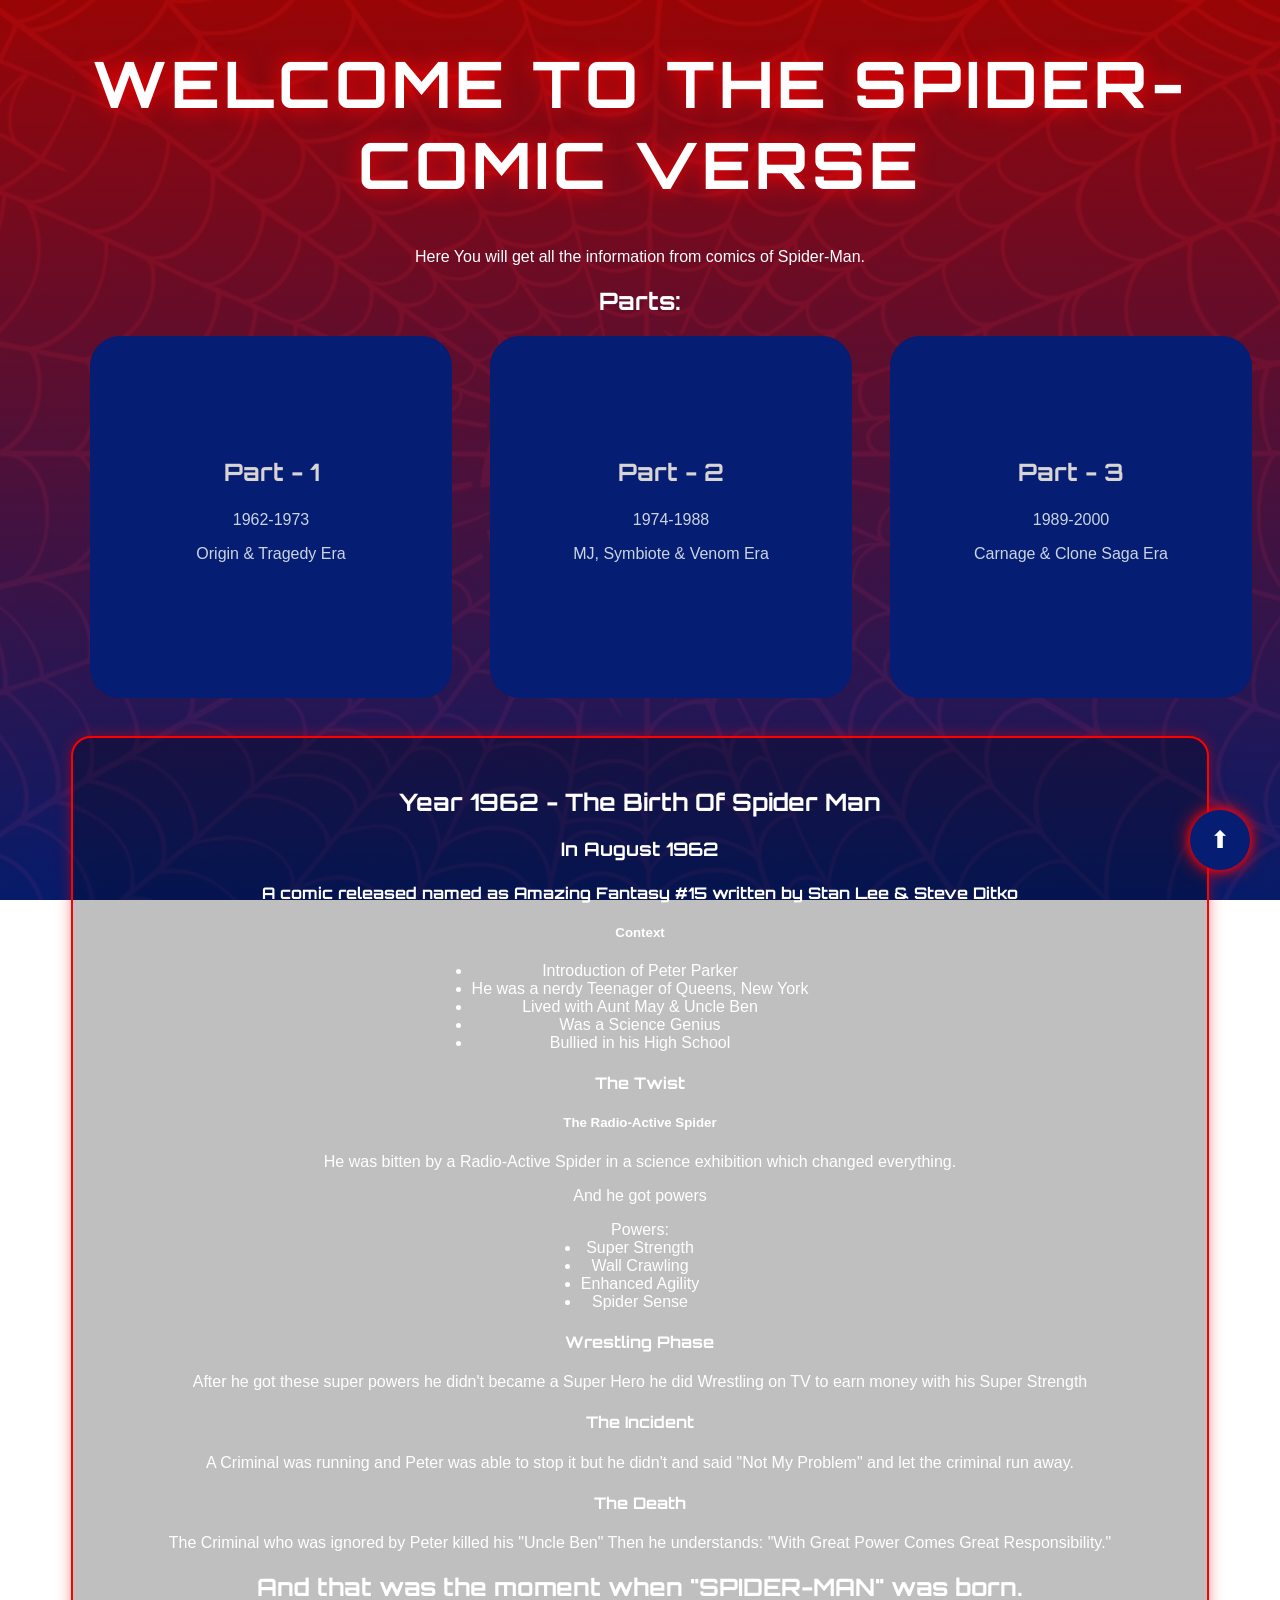
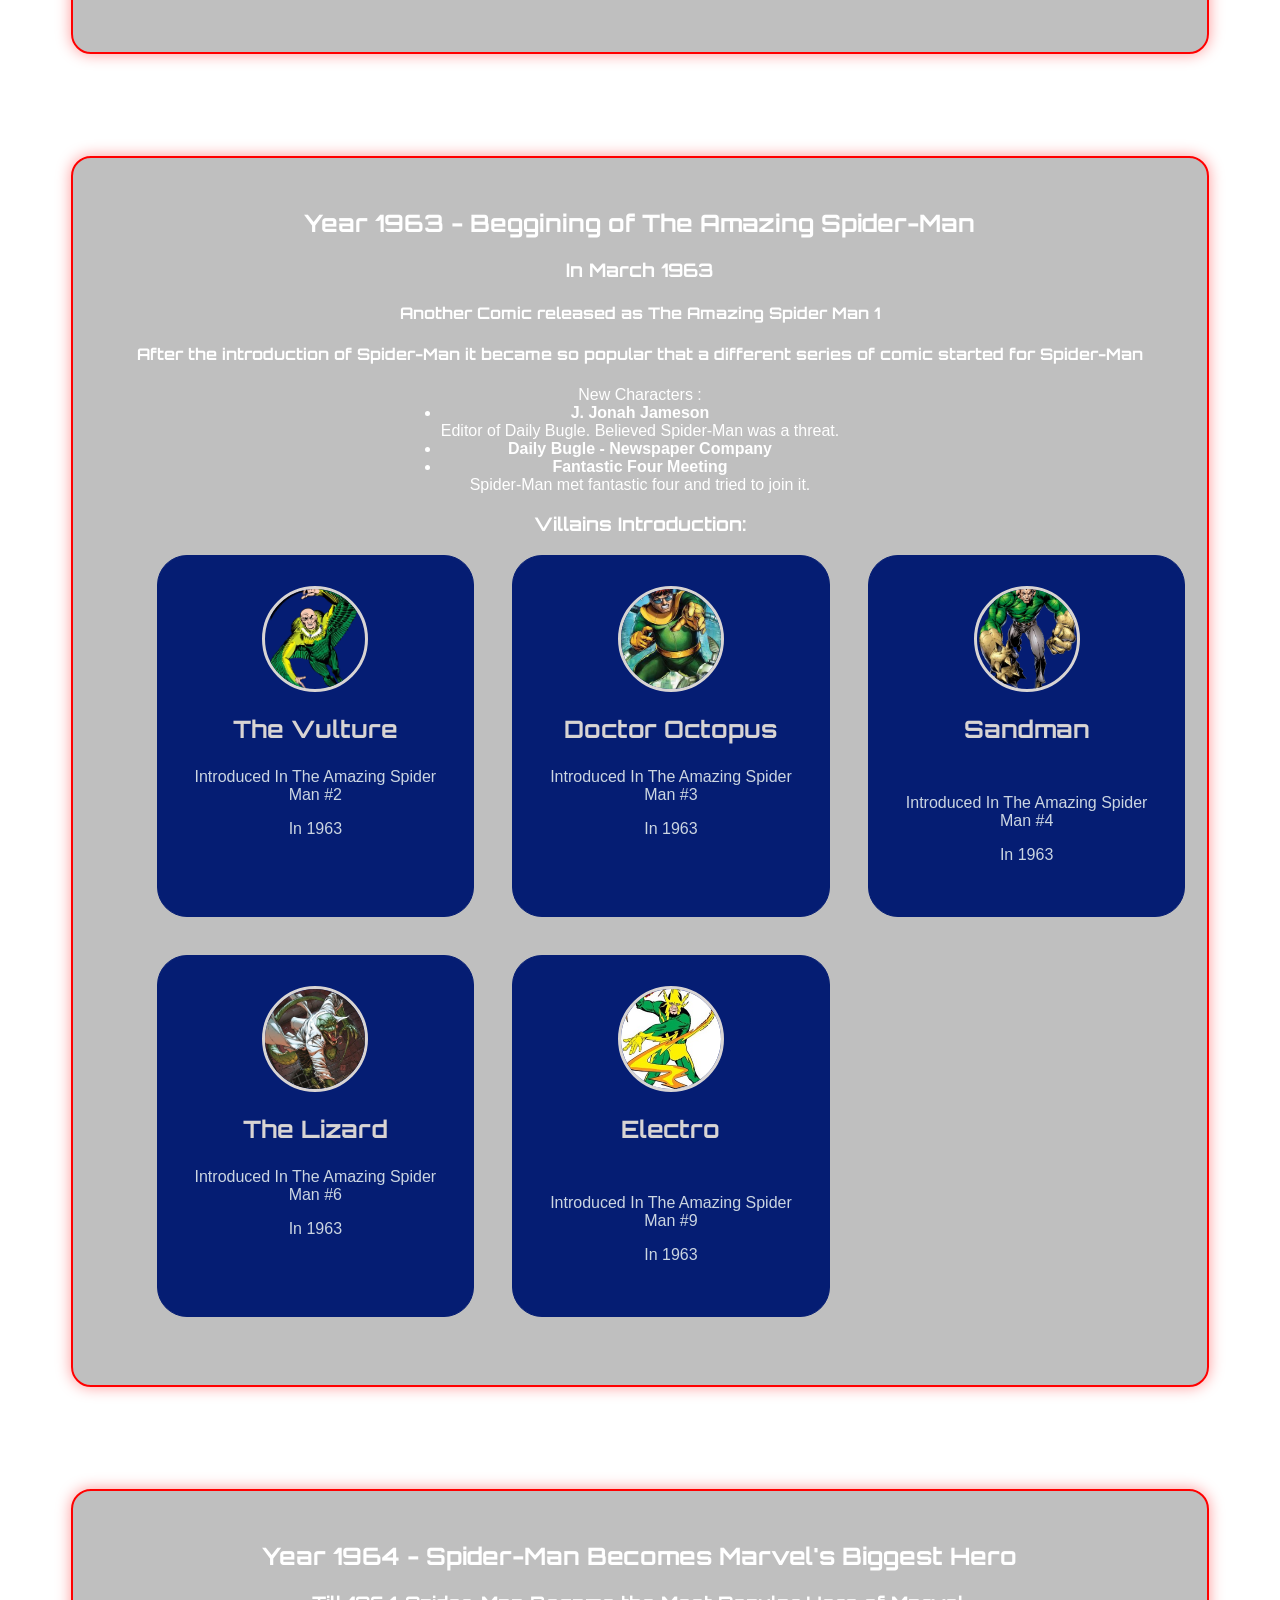
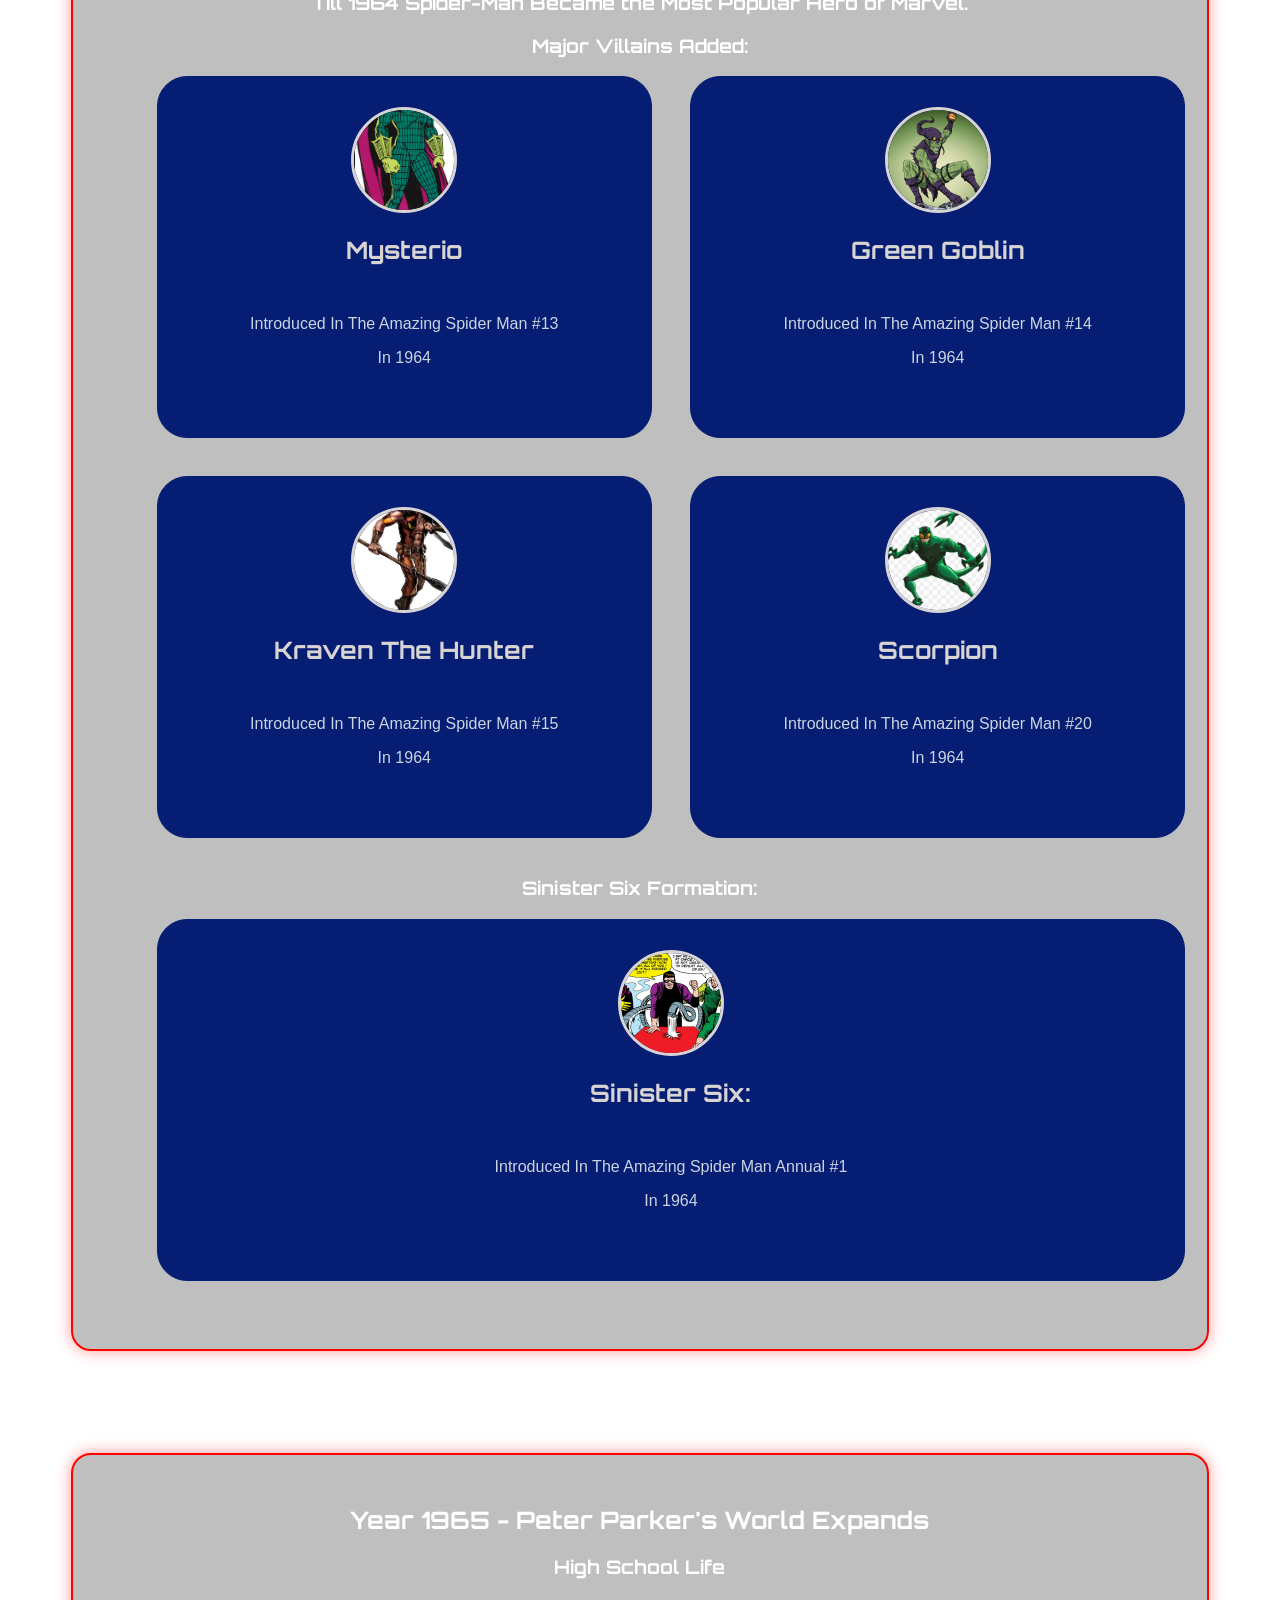
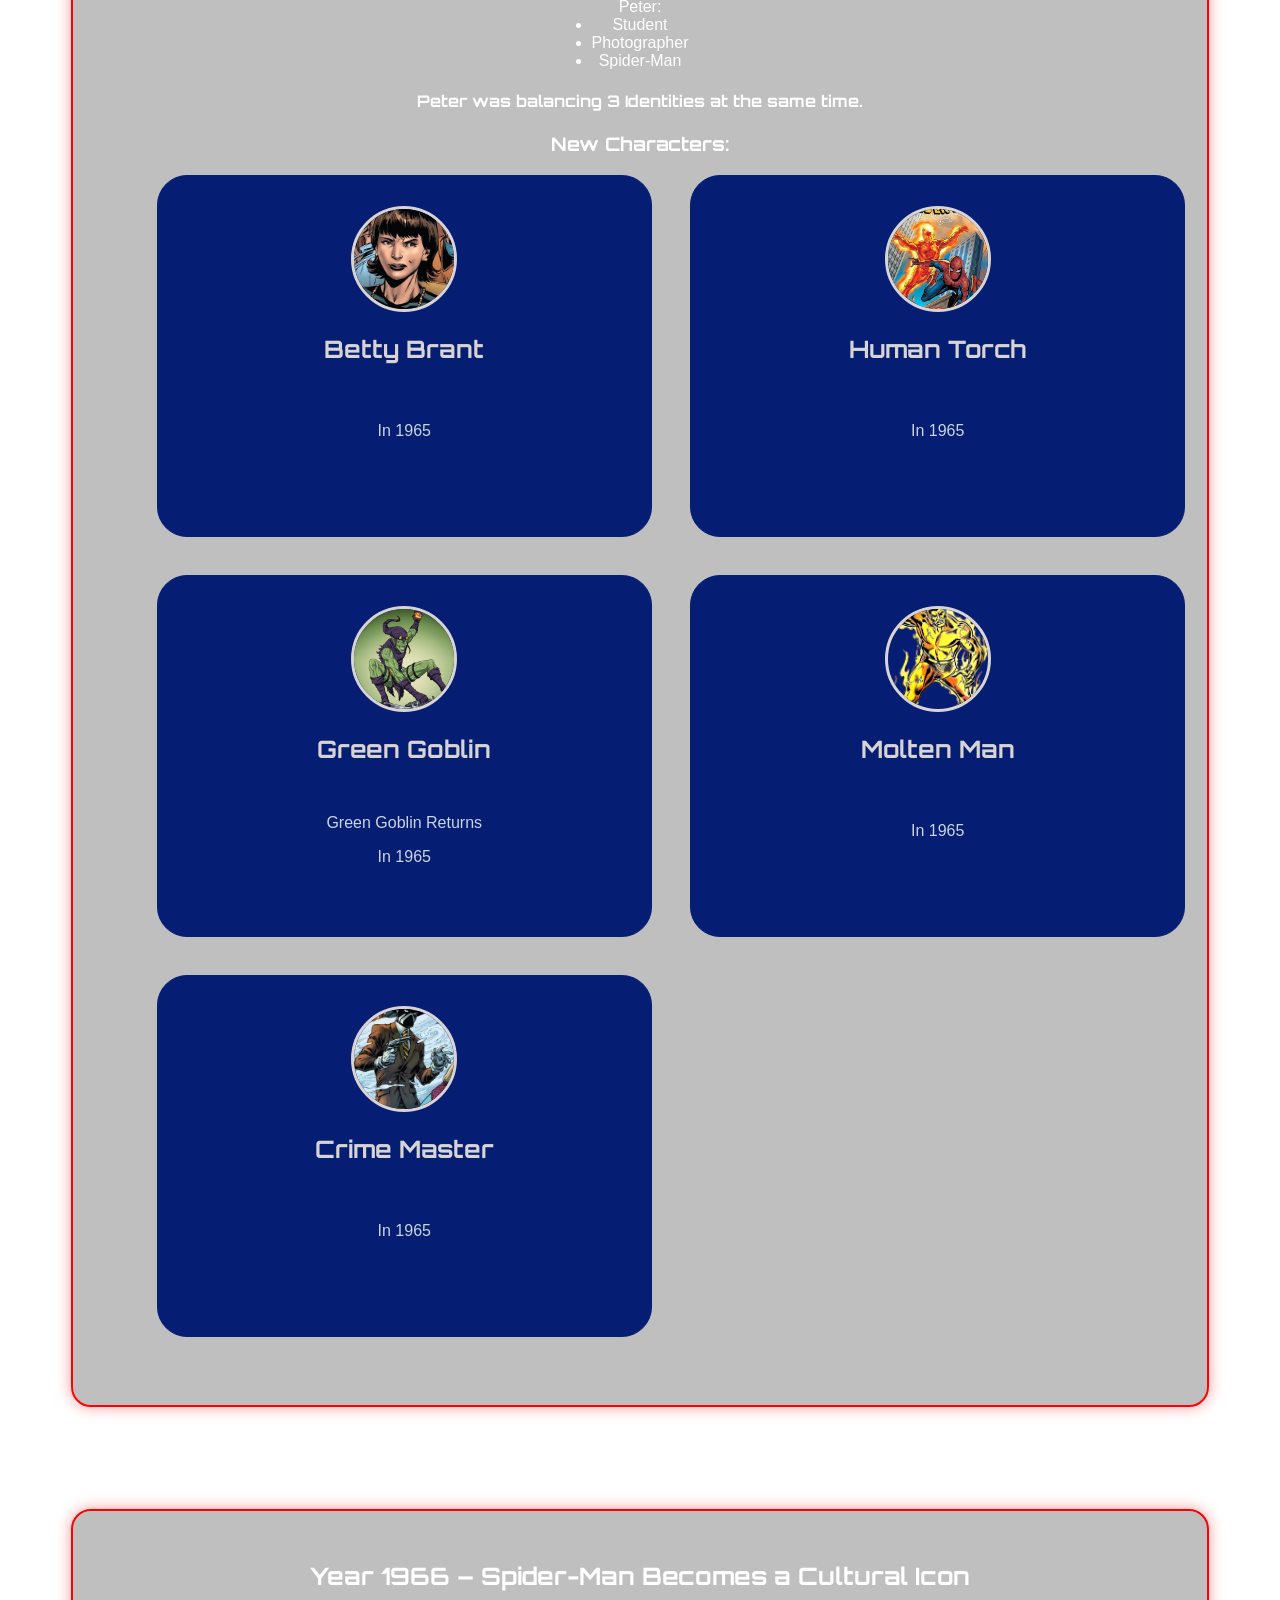
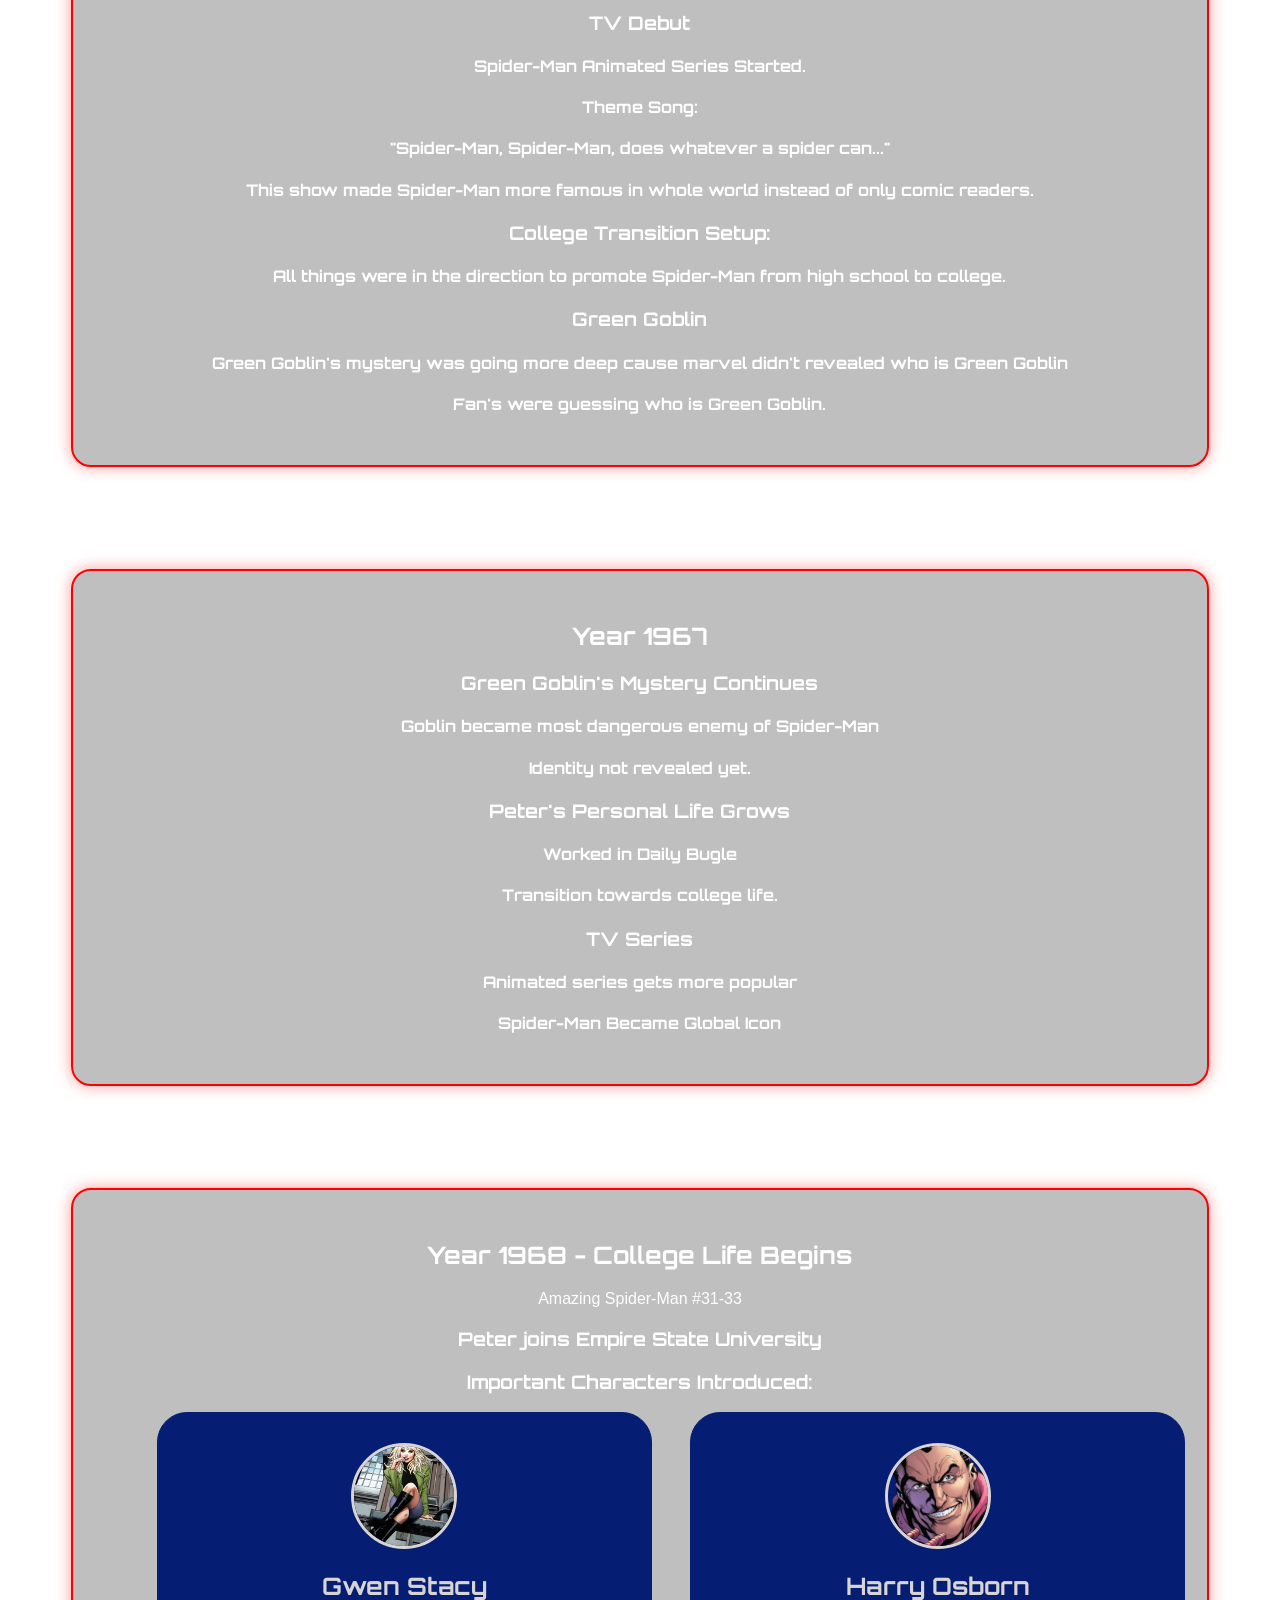
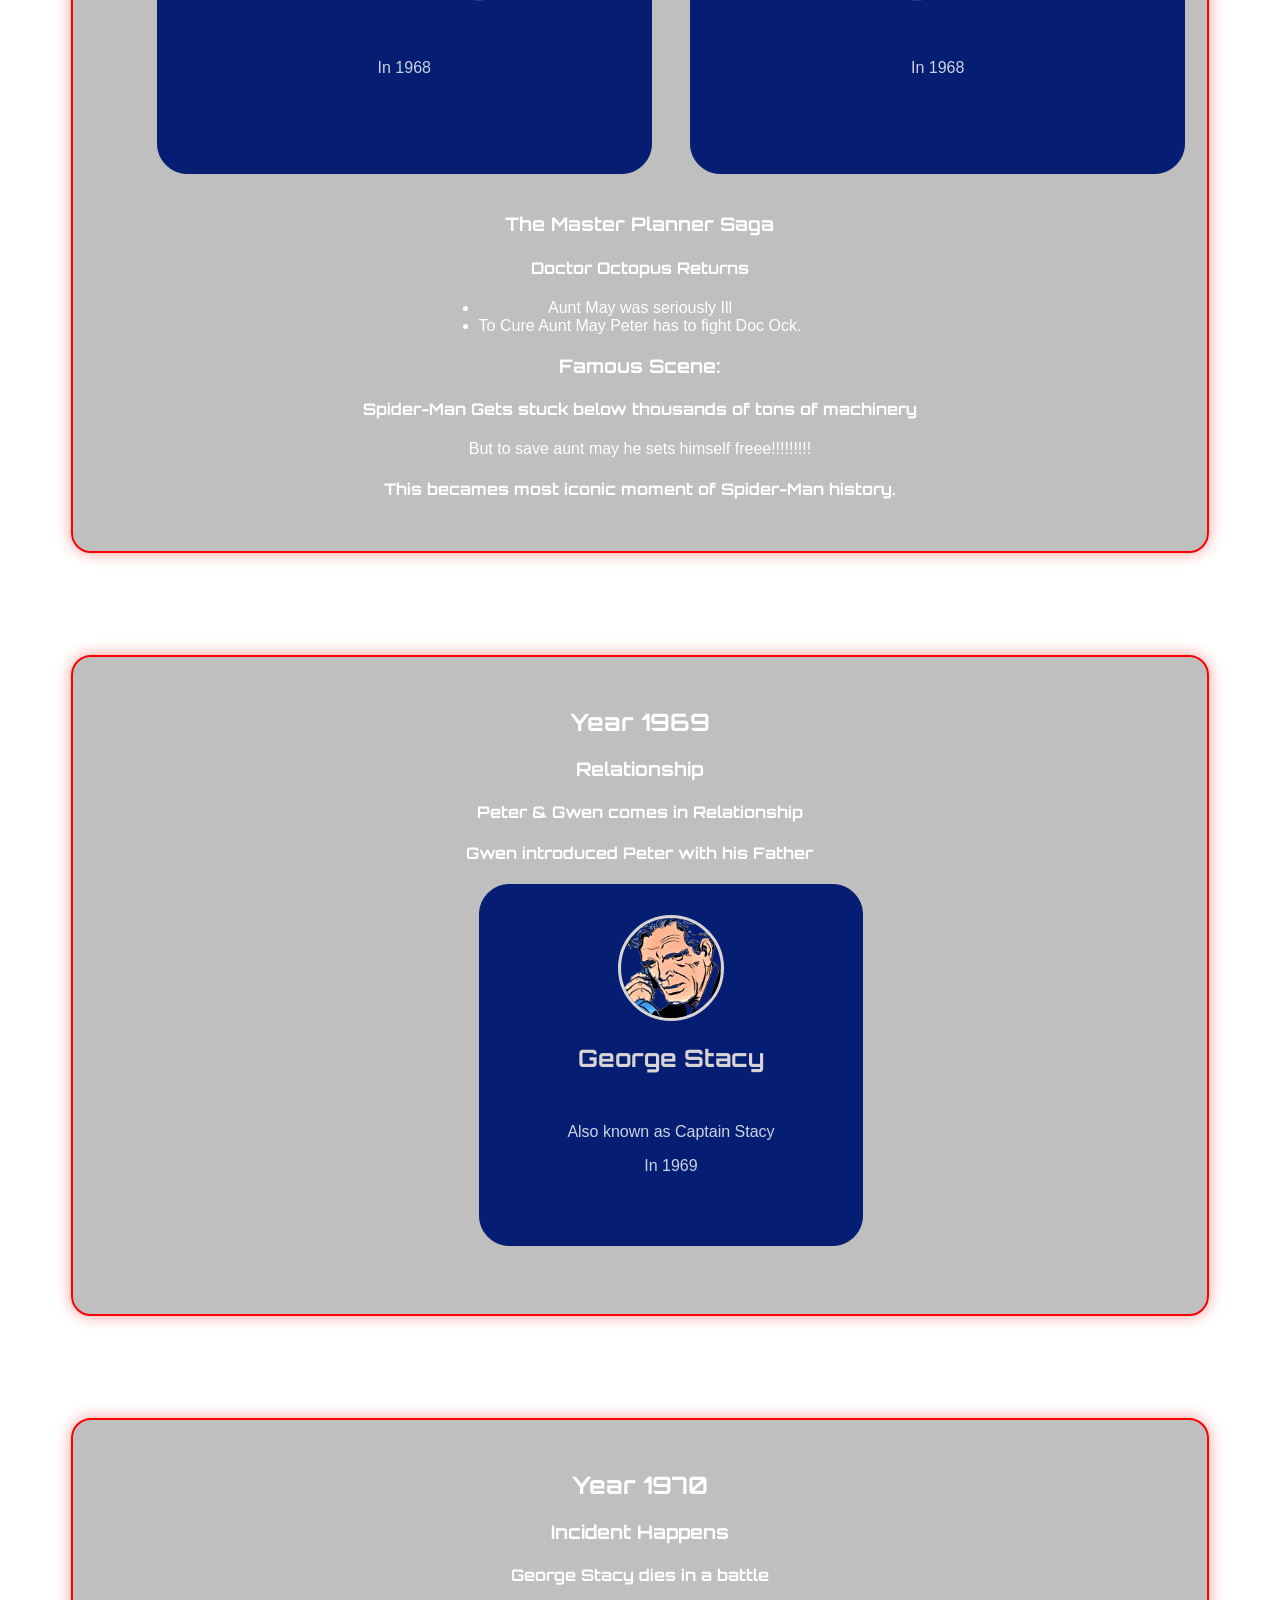
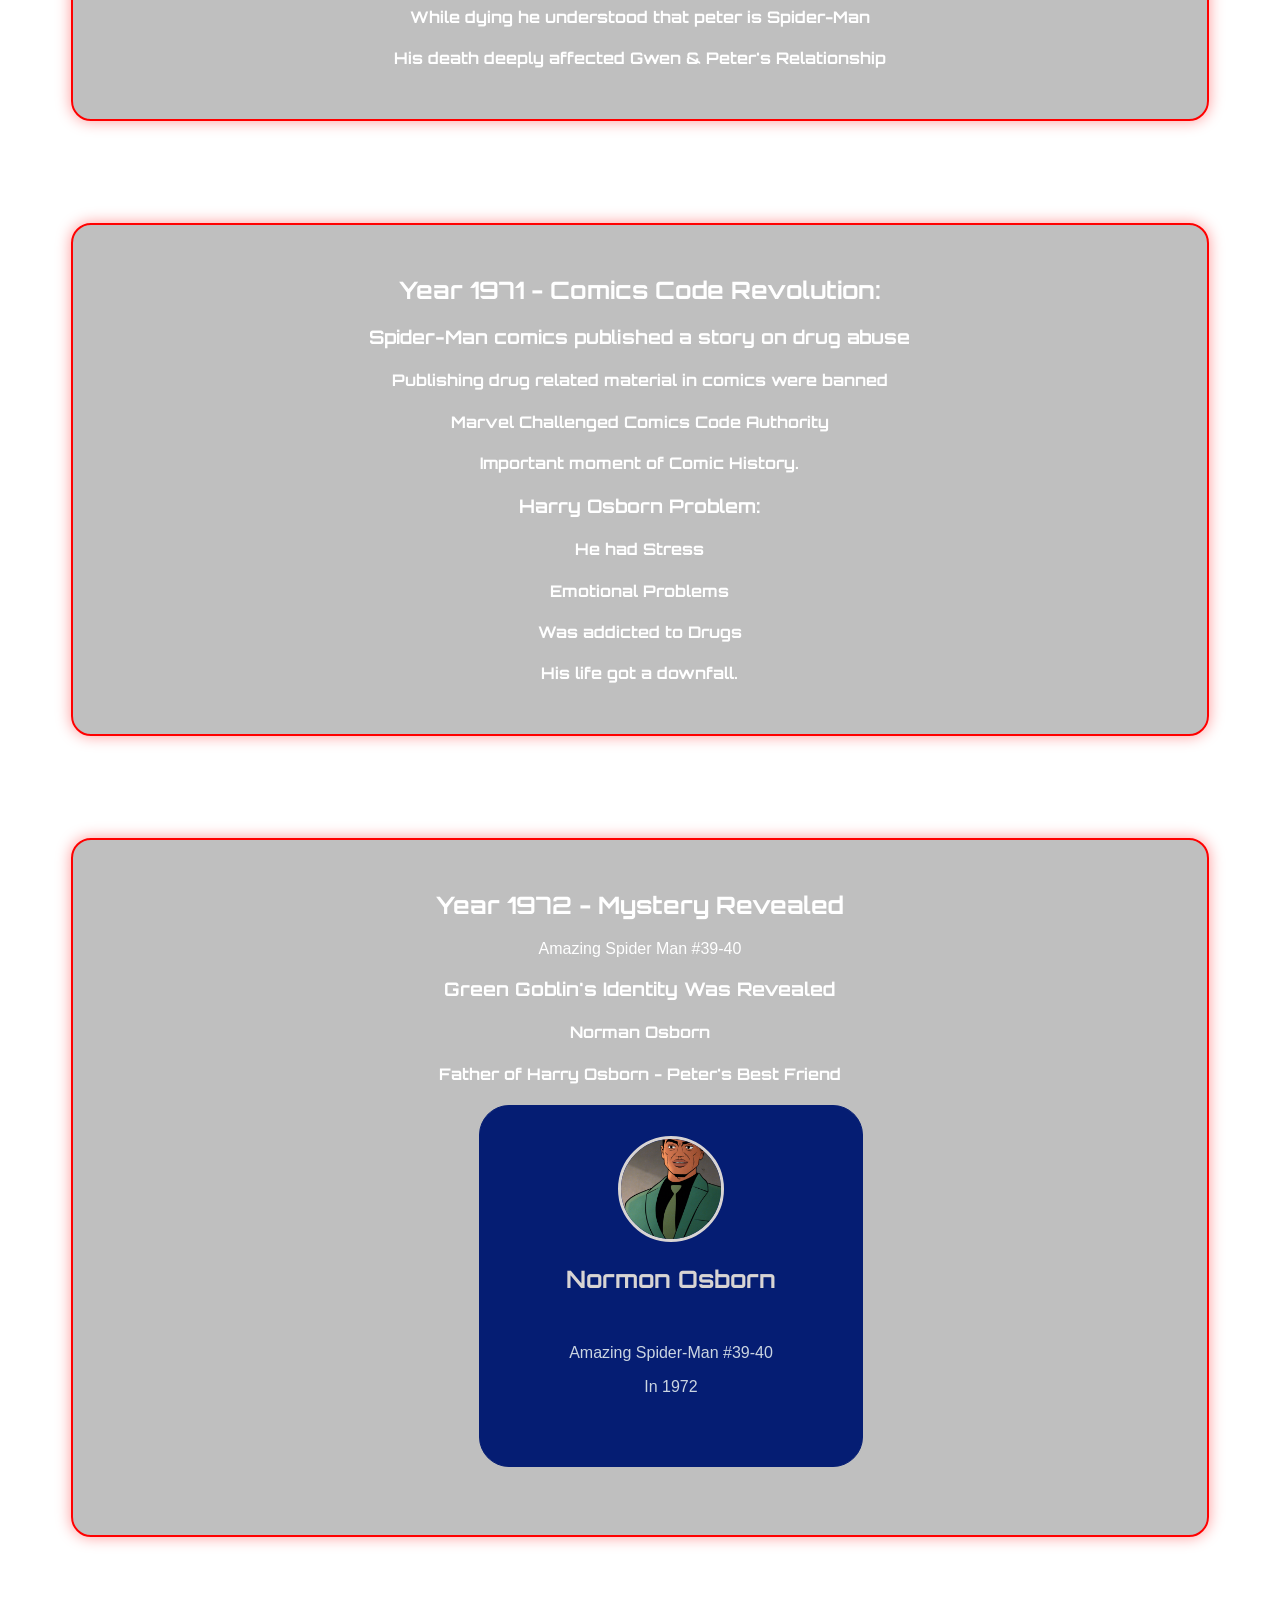
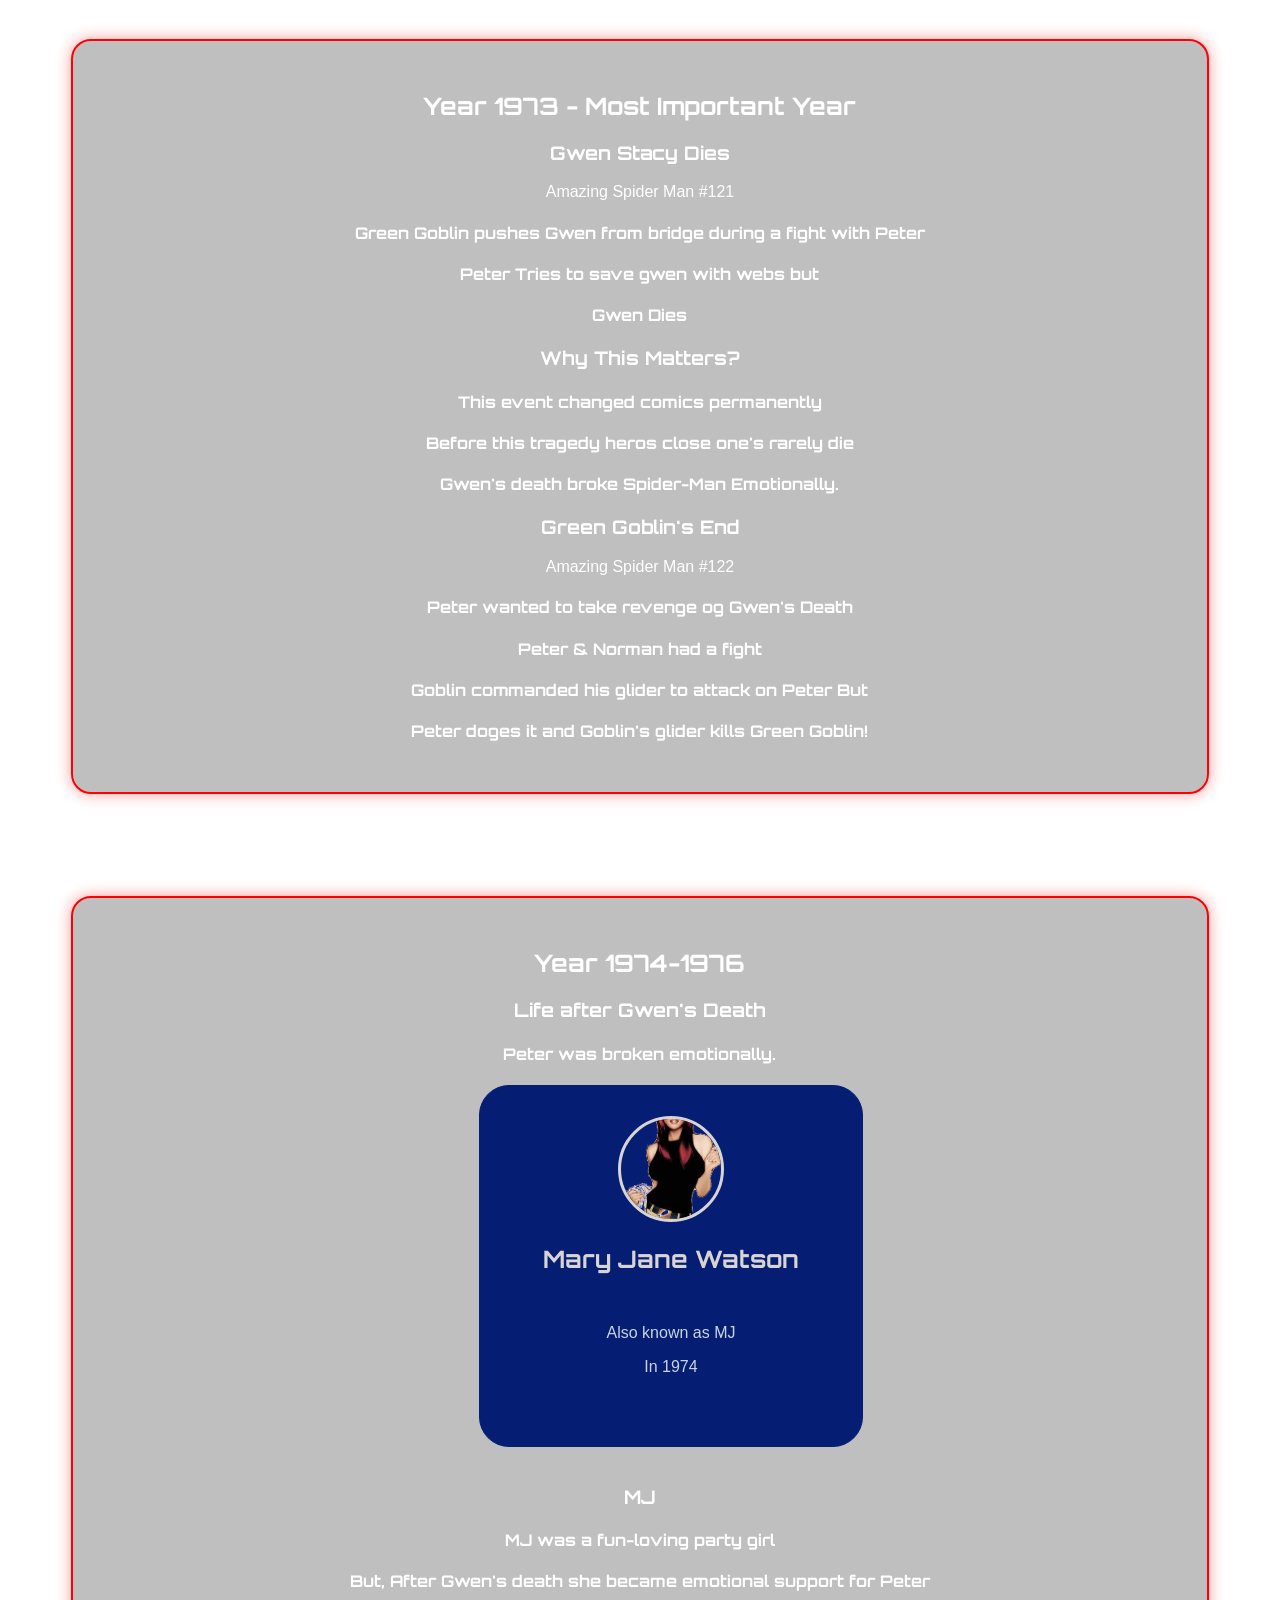
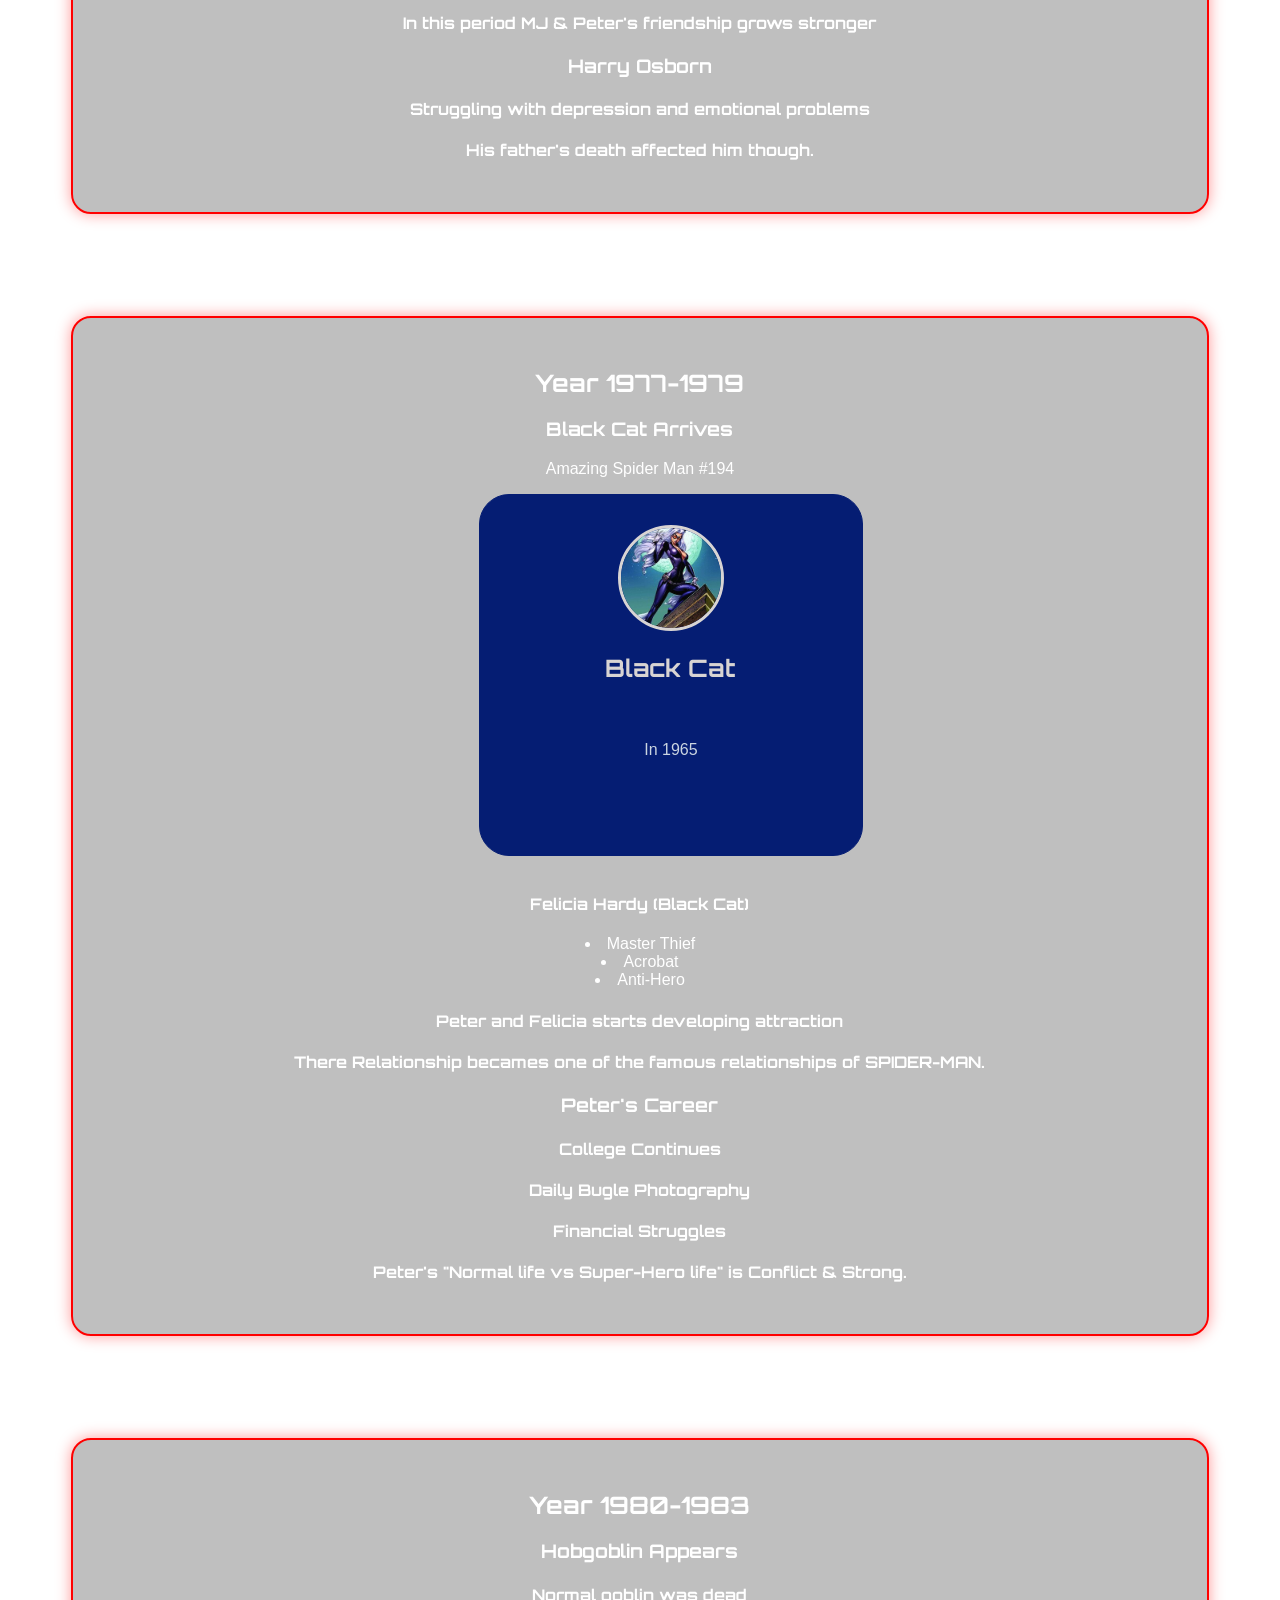
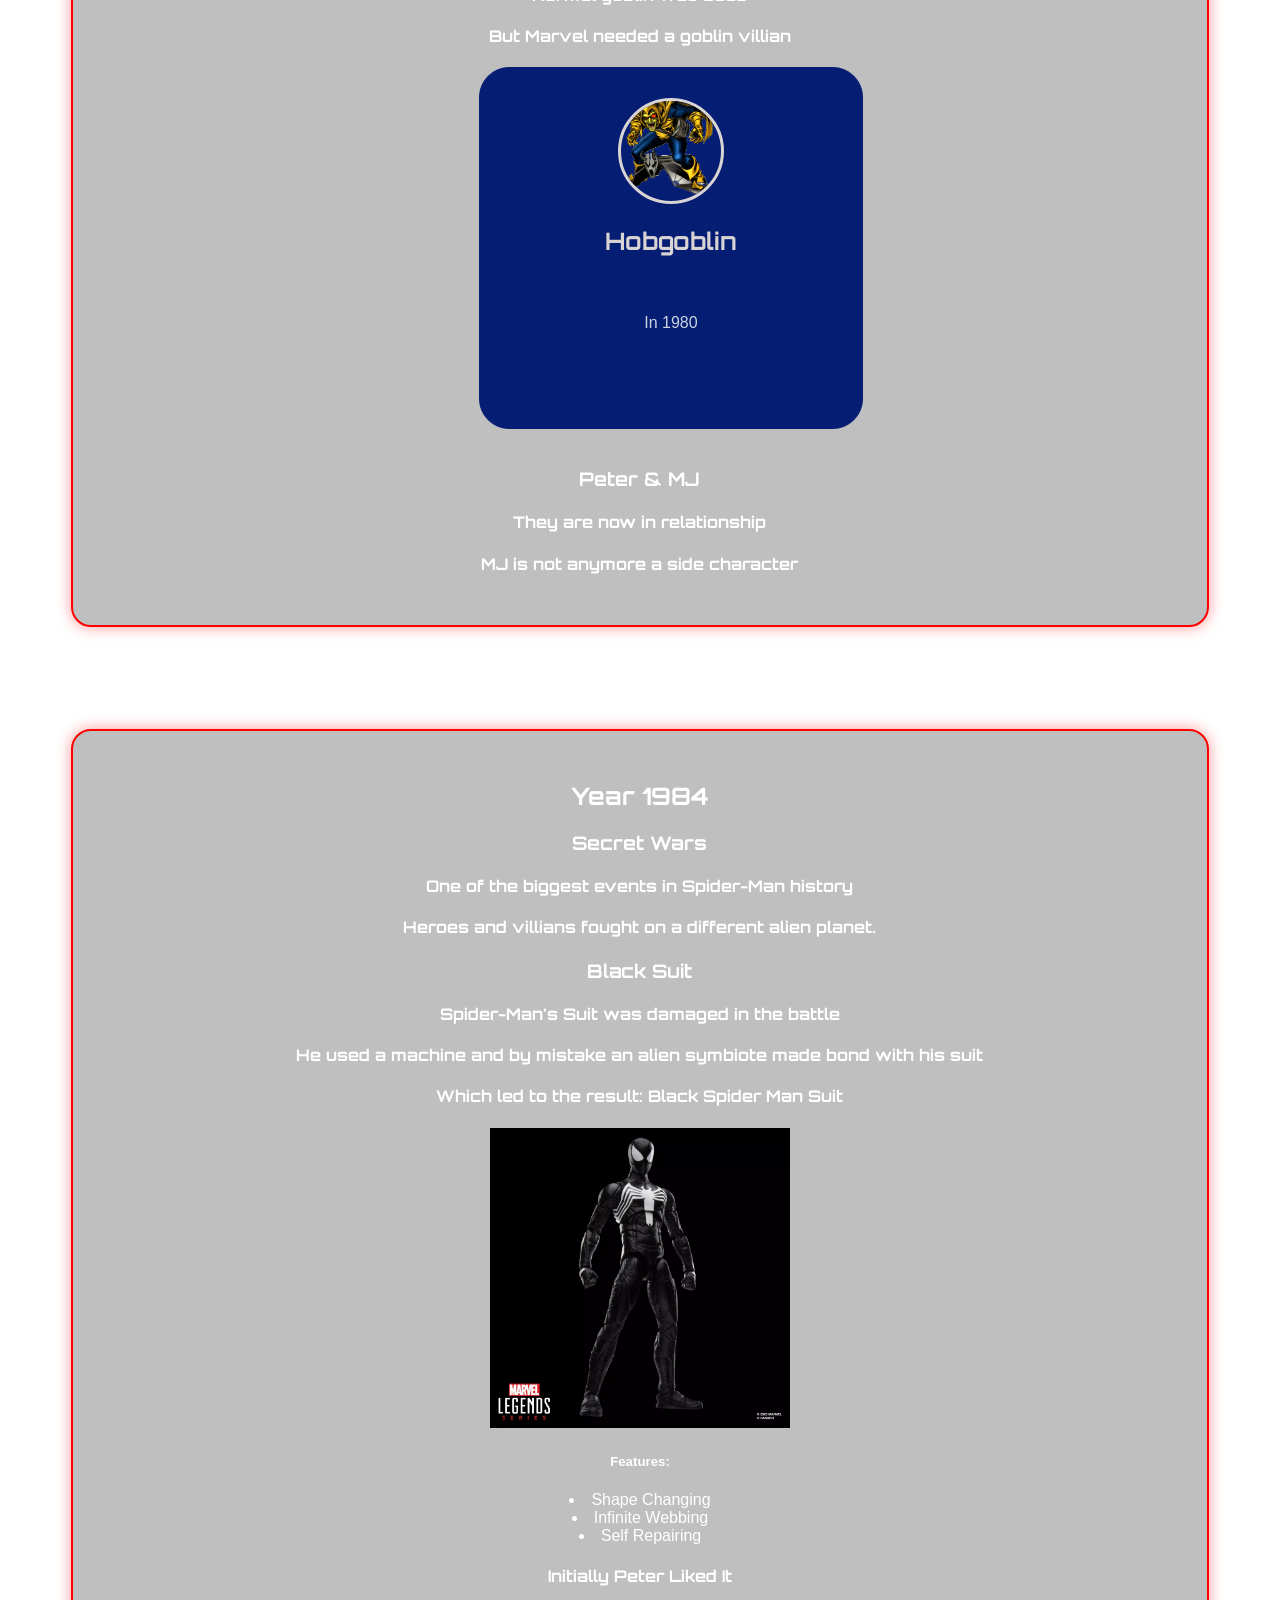
==== commit a0b5552a: "WORK GOING ON , ON MOVIE PAGE" ====
--- a/Comics Era.html
+++ b/Comics Era.html
@@ -4,19 +4,13 @@
 
     <head>
 
-        <title>The Spider Man Verse</title>
+        <title>Comic Era - SpiderVerse</title>
         <link rel="stylesheet" href="css/Comics Era.css">
         <link href="https://fonts.googleapis.com/css2?family=Orbitron:wght@400;700&display=swap" rel="stylesheet">
 
     </head>
 
     <body>
-
-        <div class="web-bg"></div>
-
-        <div class="spider-logo">
-        🕷️
-        </div>
 
         <h1>Welcome to the Spider-Comic Verse</h1>
         <p>Here You will get all the information from comics of Spider-Man.</p>
